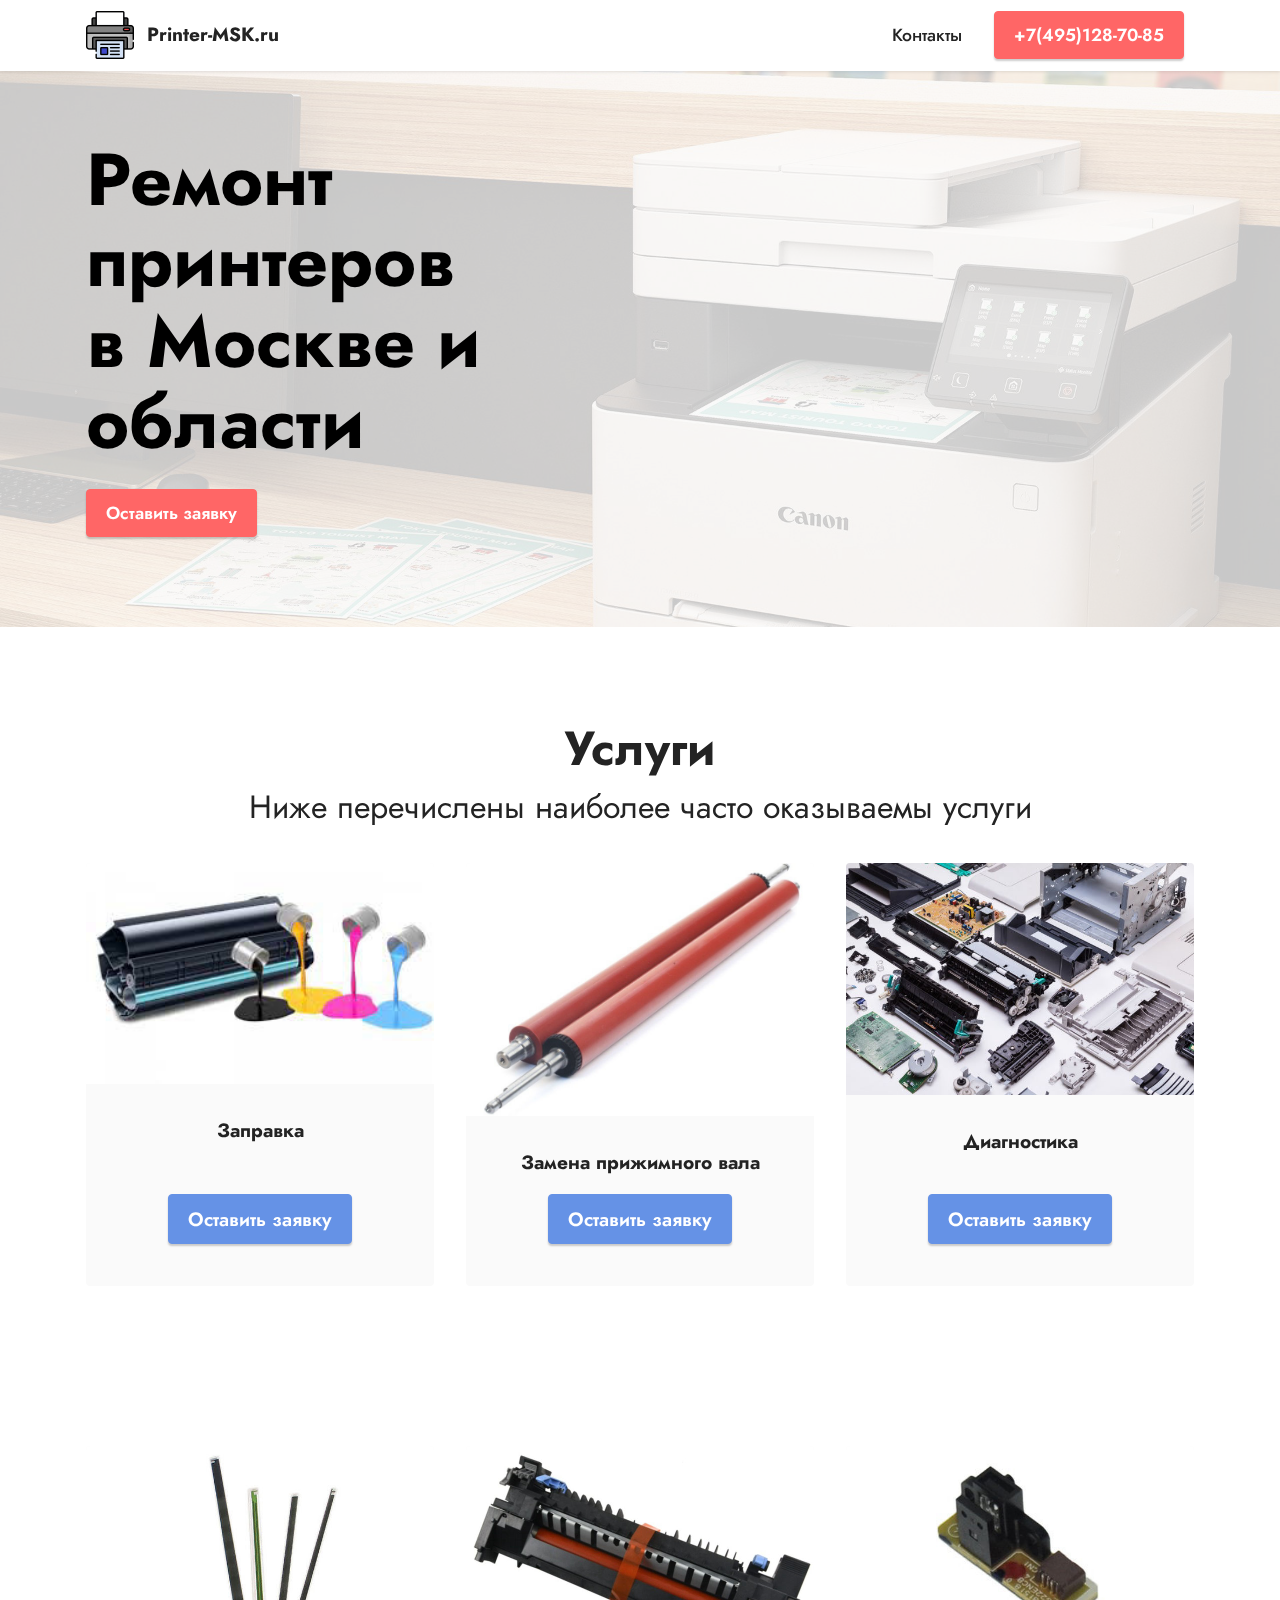
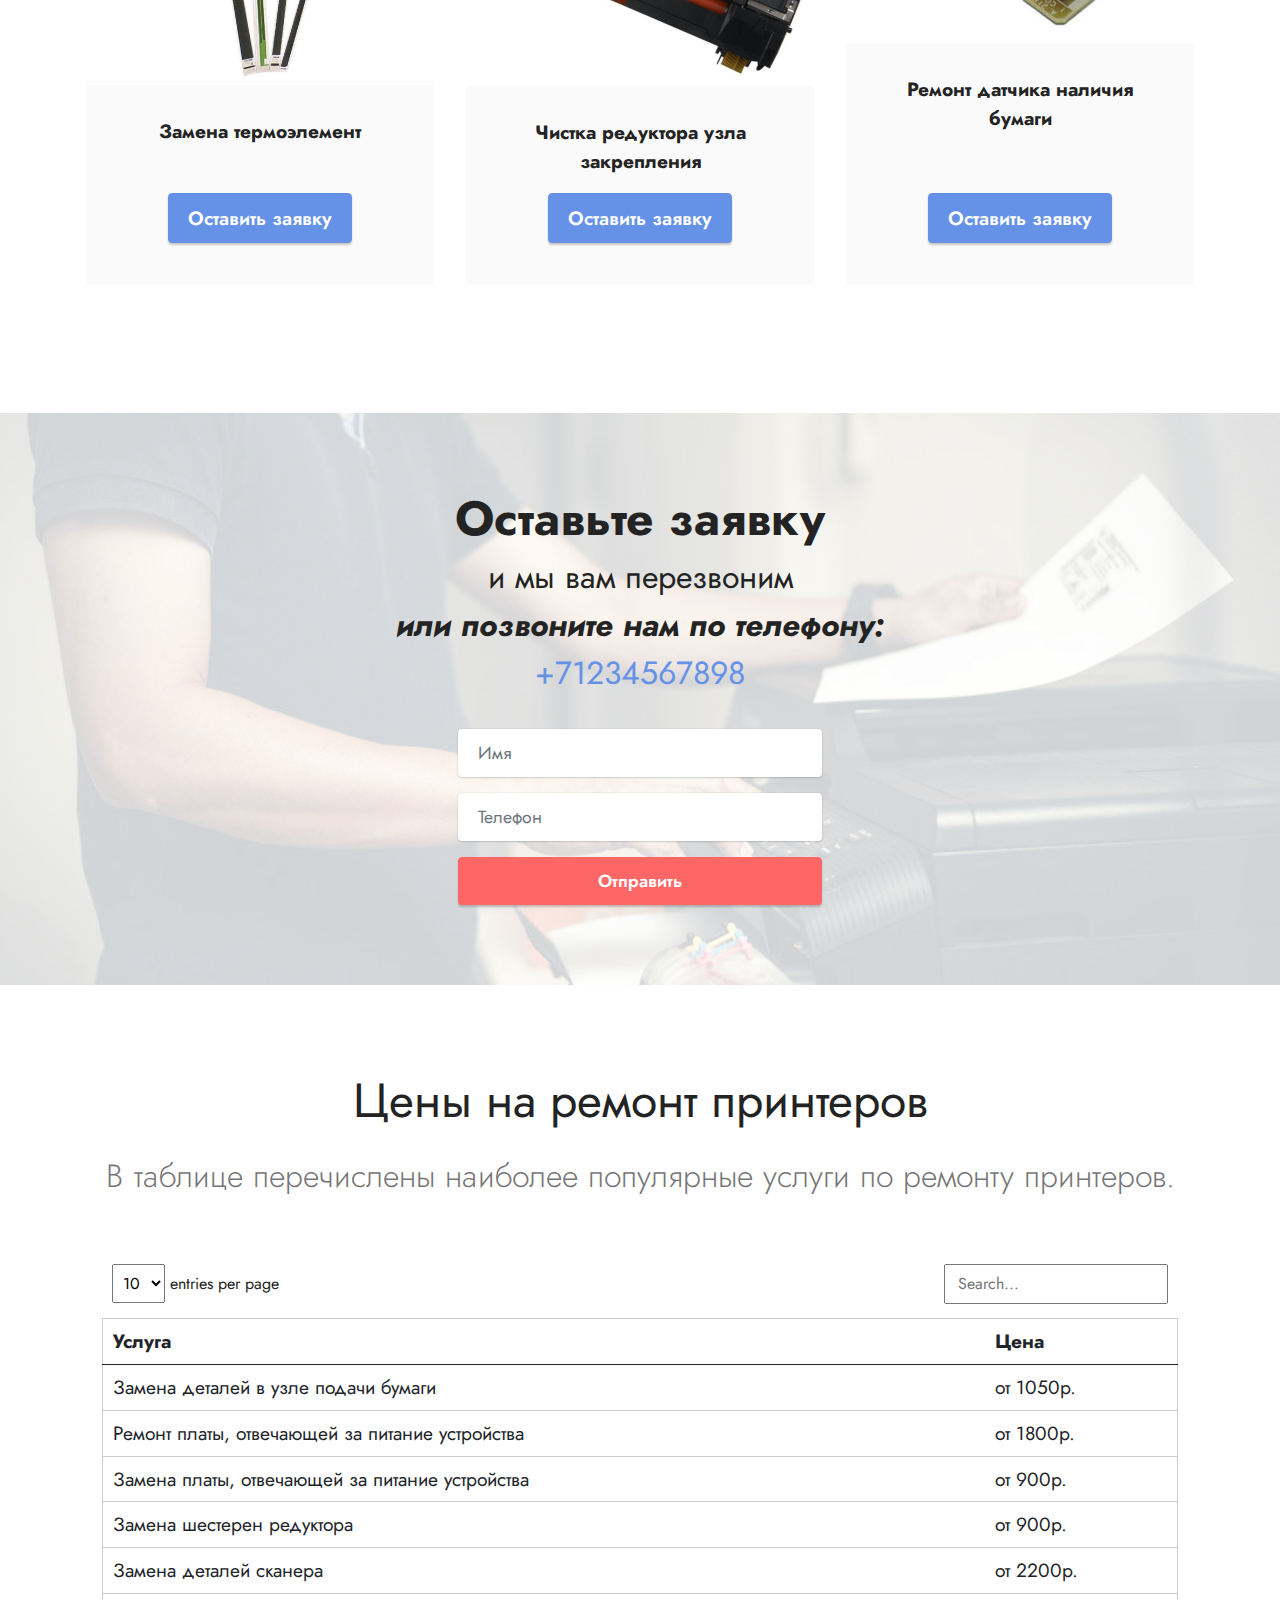
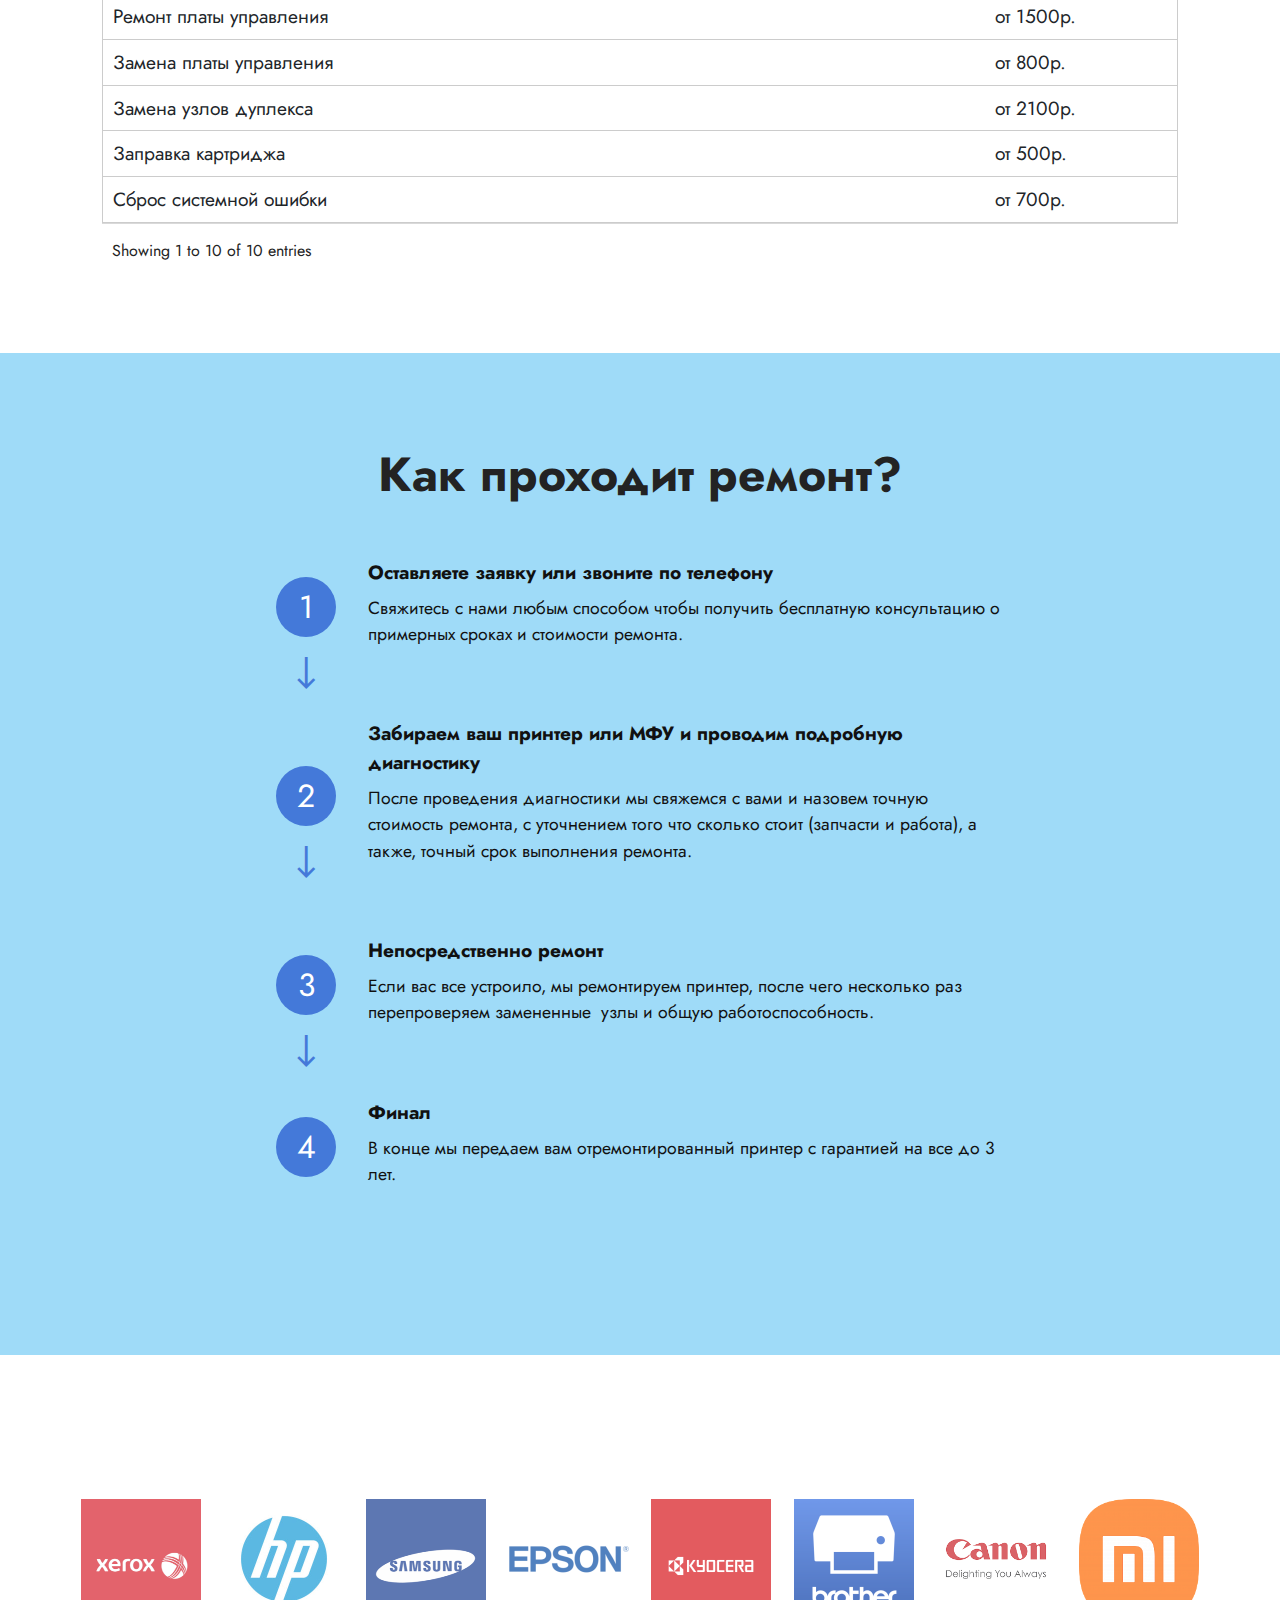
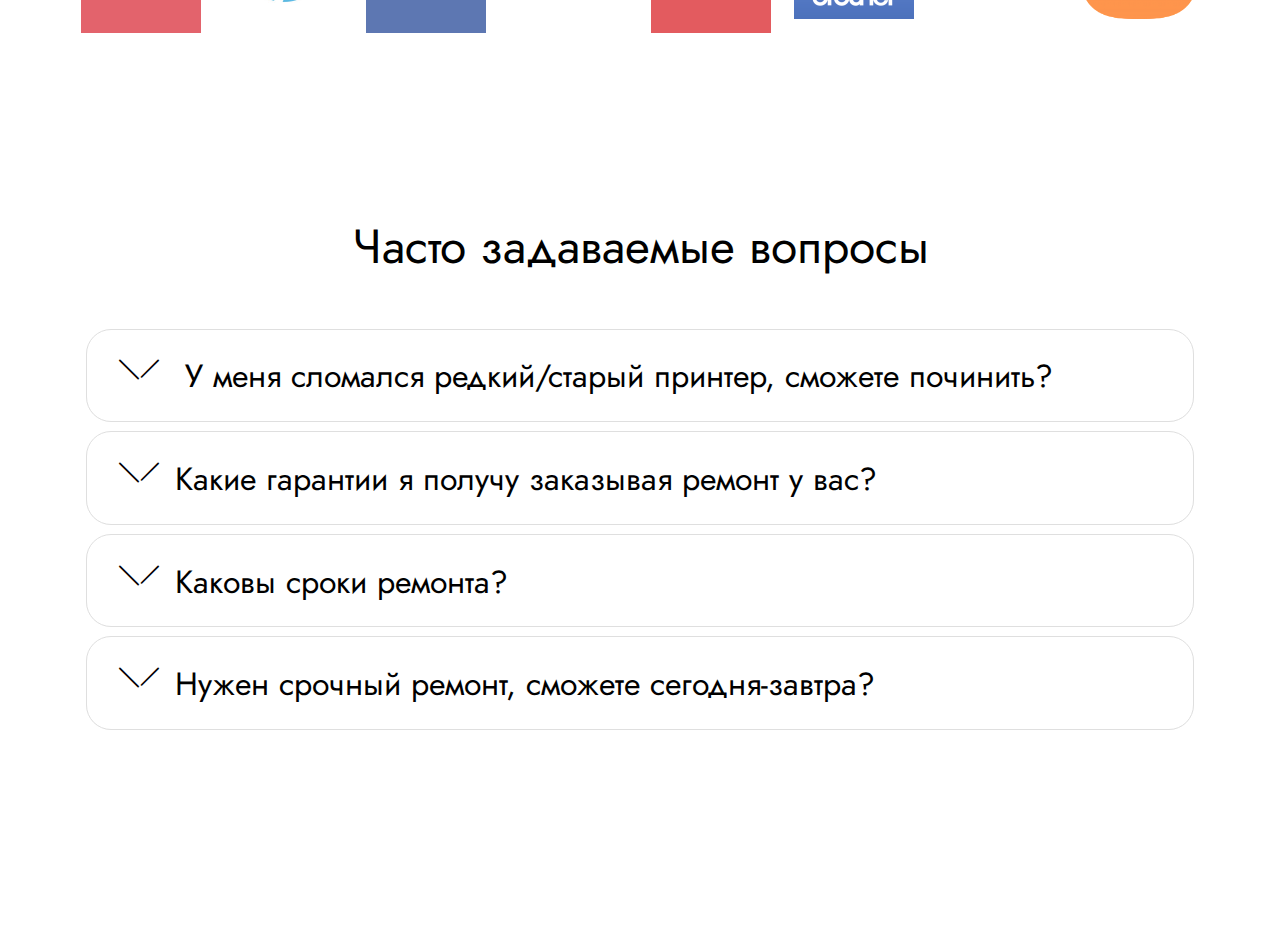
==== index.html @ 03c1679a "Add files via upload" ====
<!DOCTYPE html>
<html  lang="ru">
<head>
  
  <meta charset="UTF-8">
  <meta http-equiv="X-UA-Compatible" content="IE=edge">
  
  <meta name="twitter:card" content="summary_large_image"/>
  <meta name="twitter:image:src" content="">
  <meta property="og:image" content="">
  <meta name="twitter:title" content="Ремонт принтеров в Москве и области Printer-MSK">
  <meta name="viewport" content="width=device-width, initial-scale=1, minimum-scale=1">
  <link rel="shortcut icon" href="assets/images/3233468-128x128.png" type="image/x-icon">
  <meta name="description" content="Ремонт и обслуживание принтеров в Москве и московской области.">
  
  
  <title>Ремонт принтеров в Москве и области Printer-MSK</title>
  <link rel="stylesheet" href="assets/web/assets/mobirise-icons2/mobirise2.css">
  <link rel="stylesheet" href="assets/web/assets/mobirise-icons/mobirise-icons.css">
  <link rel="stylesheet" href="assets/bootstrap/css/bootstrap.min.css">
  <link rel="stylesheet" href="assets/bootstrap/css/bootstrap-grid.min.css">
  <link rel="stylesheet" href="assets/bootstrap/css/bootstrap-reboot.min.css">
  <link rel="stylesheet" href="assets/parallax/jarallax.css">
  <link rel="stylesheet" href="assets/datatables/vanilla-dataTables.min.css">
  <link rel="stylesheet" href="assets/dropdown/css/style.css">
  <link rel="stylesheet" href="assets/socicon/css/styles.css">
  <link rel="stylesheet" href="assets/theme/css/style.css">
  <link rel="preload" href="https://fonts.googleapis.com/css?family=Jost:100,200,300,400,500,600,700,800,900,100i,200i,300i,400i,500i,600i,700i,800i,900i&display=swap" as="style" onload="this.onload=null;this.rel='stylesheet'">
  <noscript><link rel="stylesheet" href="https://fonts.googleapis.com/css?family=Jost:100,200,300,400,500,600,700,800,900,100i,200i,300i,400i,500i,600i,700i,800i,900i&display=swap"></noscript>
  <link rel="preload" as="style" href="assets/mobirise/css/mbr-additional.css"><link rel="stylesheet" href="assets/mobirise/css/mbr-additional.css" type="text/css">
  
  
  
  
</head>
<body>

<!-- Analytics -->
<!-- Yandex.Metrika counter -->
<script type="text/javascript" >
   (function(m,e,t,r,i,k,a){m[i]=m[i]||function(){(m[i].a=m[i].a||[]).push(arguments)};
   m[i].l=1*new Date();
   for (var j = 0; j < document.scripts.length; j++) {if (document.scripts[j].src === r) { return; }}
   k=e.createElement(t),a=e.getElementsByTagName(t)[0],k.async=1,k.src=r,a.parentNode.insertBefore(k,a)})
   (window, document, "script", "https://mc.yandex.ru/metrika/tag.js", "ym");

   ym(92046784, "init", {
        clickmap:true,
        trackLinks:true,
        accurateTrackBounce:true,
        webvisor:true
   });
</script>
<noscript><div><img src="https://mc.yandex.ru/watch/92046784" style="position:absolute; left:-9999px;" alt="" /></div></noscript>
<!-- /Yandex.Metrika counter -->
<!-- /Analytics -->


  
  <section data-bs-version="5.1" class="menu menu2 cid-tsQi8rM2Gf" once="menu" id="menu2-k">
    
    <nav class="navbar navbar-dropdown navbar-fixed-top navbar-expand-lg">
        <div class="container">
            <div class="navbar-brand">
                <span class="navbar-logo">
                    <a href="/">
                        <img src="assets/images/3233468-1-96x96.png" alt="" style="height: 3rem;">
                    </a>
                </span>
                <span class="navbar-caption-wrap"><a class="navbar-caption text-black text-primary display-7" href="/">Printer-MSK.ru</a></span>
            </div>
            <button class="navbar-toggler" type="button" data-toggle="collapse" data-bs-toggle="collapse" data-target="#navbarSupportedContent" data-bs-target="#navbarSupportedContent" aria-controls="navbarNavAltMarkup" aria-expanded="false" aria-label="Toggle navigation">
                <div class="hamburger">
                    <span></span>
                    <span></span>
                    <span></span>
                    <span></span>
                </div>
            </button>
            <div class="collapse navbar-collapse" id="navbarSupportedContent">
                <ul class="navbar-nav nav-dropdown" data-app-modern-menu="true"><li class="nav-item"><a class="nav-link link text-black text-primary display-4" href="page1.html">Контакты</a></li></ul>
                
                <div class="navbar-buttons mbr-section-btn"><a class="btn btn-secondary display-4" href="tel:+74951287085">
                        +7(495)128-70-85</a></div>
            </div>
        </div>
    </nav>
</section>

<section data-bs-version="5.1" class="header1 cid-trmunlMzWg mbr-parallax-background" id="header1-8">

    

    <div class="mbr-overlay" style="opacity: 0.8; background-color: rgb(250, 250, 250);"></div>

    <div class="container">
        <div class="row">
            <div class="col-12 col-lg-5">
                <h1 class="mbr-section-title mbr-fonts-style mb-3 display-1"><strong>Ремонт принтеров</strong><br><strong> в Москве и области<br></strong></h1>
                
                
                <div class="mbr-section-btn mt-3"><a class="btn btn-secondary display-4" href="index.html#form6-a">Оставить заявку</a></div>
            </div>
        </div>
    </div>
</section>

<section data-bs-version="5.1" class="features3 cid-trl5BHpgZ4" id="features3-3">
    
    
    <div class="container">
        <div class="mbr-section-head">
            <h4 class="mbr-section-title mbr-fonts-style align-center mb-0 display-2"><strong>Услуги</strong></h4>
            <h5 class="mbr-section-subtitle mbr-fonts-style align-center mb-0 mt-2 display-5">Ниже перечислены наиболее часто оказываемы услуги</h5>
        </div>
        <div class="row mt-4">
            <div class="item features-image сol-12 col-md-6 col-lg-4 active">
                <div class="item-wrapper">
                    <div class="item-img">
                        <img src="assets/images/images-282x179.jpg" alt="Mobirise Website Builder">
                    </div>
                    <div class="item-content">
                        <h5 class="item-title mbr-fonts-style display-7"><strong>Заправка</strong></h5>
                        
                        
                    </div>
                    <div class="mbr-section-btn item-footer mt-2"><a href="index.html#form6-a" class="btn btn-primary item-btn display-7">Оставить заявку</a></div>
                </div>
            </div>
            
            <div class="item features-image сol-12 col-md-6 col-lg-4">
                <div class="item-wrapper">
                    <div class="item-img">
                        <img src="assets/images/rezinovyj-prizhimnoj-val-dlya-hp-lj-1010-1015-1018-3015-canon-lbp2900-lbp3000-lt-795x577.jpg" alt="Mobirise Website Builder" data-slide-to="1" data-bs-slide-to="1">
                    </div>
                    <div class="item-content">
                        <h5 class="item-title mbr-fonts-style display-7"><strong>Замена прижимного вала</strong></h5>
                        
                        
                    </div>
                    <div class="mbr-section-btn item-footer mt-2"><a href="index.html#form6-a" class="btn btn-primary item-btn display-7">Оставить заявку</a></div>
                </div>
            </div><div class="item features-image сol-12 col-md-6 col-lg-4">
                <div class="item-wrapper">
                    <div class="item-img">
                        <img src="assets/images/c2caca2bd54df8dd961dcb16e66da8a2-600x399.jpg" alt="Mobirise Website Builder" data-slide-to="2" data-bs-slide-to="2">
                    </div>
                    <div class="item-content">
                        <h5 class="item-title mbr-fonts-style display-7"><strong>Диагностика</strong></h5>
                        
                        
                    </div>
                    <div class="mbr-section-btn item-footer mt-2"><a href="index.html#form6-a" class="btn btn-primary item-btn display-7">Оставить заявку</a></div>
                </div>
            </div>
        </div>
    </div>
</section>

<section data-bs-version="5.1" class="features3 cid-trrijAuHWf" id="features3-e">
    
    
    <div class="container">
        
        <div class="row mt-4">
            <div class="item features-image сol-12 col-md-6 col-lg-4 active">
                <div class="item-wrapper">
                    <div class="item-img">
                        <img src="assets/images/889eefb4-f24d-11e5-80d4-0862664b96eb-456e6889-41f8-11e7-80fb-0862664b96eb-646x444.jpg" alt="Mobirise Website Builder">
                    </div>
                    <div class="item-content">
                        <h5 class="item-title mbr-fonts-style display-7"><strong>Замена термоэлемент</strong></h5>
                        
                        
                    </div>
                    <div class="mbr-section-btn item-footer mt-2"><a href="index.html#form6-a" class="btn btn-primary item-btn display-7">Оставить заявку</a></div>
                </div>
            </div>
            
            <div class="item features-image сol-12 col-md-6 col-lg-4">
                <div class="item-wrapper">
                    <div class="item-img">
                        <img src="assets/images/fuser-696x480.jpg" alt="Mobirise Website Builder" data-slide-to="1" data-bs-slide-to="1">
                    </div>
                    <div class="item-content">
                        <h5 class="item-title mbr-fonts-style display-7"><strong>Чистка редуктора узла закрепления</strong></h5>
                        
                        
                    </div>
                    <div class="mbr-section-btn item-footer mt-2"><a href="index.html#form6-a" class="btn btn-primary item-btn display-7">Оставить заявку</a></div>
                </div>
            </div><div class="item features-image сol-12 col-md-6 col-lg-4">
                <div class="item-wrapper">
                    <div class="item-img">
                        <img src="assets/images/1100-495x281.jpg" alt="Mobirise Website Builder" data-slide-to="2" data-bs-slide-to="2">
                    </div>
                    <div class="item-content">
                        <h5 class="item-title mbr-fonts-style display-7"><strong>Ремонт датчика наличия бумаги</strong></h5>
                        
                        
                    </div>
                    <div class="mbr-section-btn item-footer mt-2"><a href="index.html#form6-a" class="btn btn-primary item-btn display-7">Оставить заявку</a></div>
                </div>
            </div>
        </div>
    </div>
</section>

<section data-bs-version="5.1" class="form6 cid-trpMIojyqo" id="form6-a">
    
    <div class="mbr-overlay"></div>
    <div class="container">
        <div class="mbr-section-head">
            <h3 class="mbr-section-title mbr-fonts-style align-center mb-0 display-2">
                <strong>Оставьте заявку</strong></h3>
            <h4 class="mbr-section-subtitle mbr-fonts-style align-center mb-0 mt-2 display-5">и мы вам перезвоним<br><strong><em>или позвоните нам по телефону:</em><br><em><a href="tel:+71234567898" class="text-primary">+71234567898</a></em></strong></h4>
        </div>
        <div class="row justify-content-center mt-4">
            <div class="col-lg-8 mx-auto mbr-form" data-form-type="formoid">
                <form action="https://mobirise.eu/" method="POST" class="mbr-form form-with-styler mx-auto" data-form-title="Form Name"><input type="hidden" name="email" data-form-email="true" value="irxljmHuBQiAyRvup0sPwrX2hZBfNyFNuafwD1NikjyeQ8xYo+6fehX5uI7Sf31+eYsBTZW6TwzMOL1goO12xBTJfI/l288P/RikfA3y+YEm7w/pb6tIzFnwWa6Cx3ca">
                    <div class="row">
                        <div hidden="hidden" data-form-alert="" class="alert alert-success col-12">Thanks for filling out the form!</div>
                        <div hidden="hidden" data-form-alert-danger="" class="alert alert-danger col-12">
                            Oops...! some problem!
                        </div>
                    </div>
                    <div class="dragArea row">
                        <div class="col-lg-12 col-md-12 col-sm-12 form-group mb-3" data-for="name">
                            <input type="text" name="name" placeholder="Имя" data-form-field="name" class="form-control" value="" id="name-form6-a">
                        </div>
                        
                        <div data-for="phone" class="col-lg-12 col-md-12 col-sm-12 form-group mb-3">
                            <input type="tel" name="phone" placeholder="Телефон" data-form-field="phone" class="form-control" value="" id="phone-form6-a">
                        </div>
                        <div class="col-auto mbr-section-btn align-center"><button type="submit" class="btn btn-secondary display-4">Отправить</button></div>
                    </div>
                </form>
            </div>
        </div>
    </div>
</section>

<section data-bs-version="5.1" class="section-table cid-OzJYse1cD3" id="design-block-OzJYse1cD3">
  
  
  <div class="container container-table">
    <h2 class="mbr-section-title mbr-fonts-style align-center pb-3 display-2">          Цены на ремонт принтеров</h2>
    <h3 class="mbr-section-subtitle mbr-fonts-style align-center pb-5 mbr-light display-5">            В таблице перечислены наиболее популярные услуги по ремонту принтеров.<br></h3>
    <div class="table-wrapper">
      <div class="container">
        
      </div>
      <div class="container scroll">
        <table class="table" cellspacing="0">
          <thead>
            <tr class="table-heads ">
              
              
              
            <th class="head-item mbr-fonts-style display-7" data-sortable="false"><strong> Услуга</strong></th><th class="head-item mbr-fonts-style display-7" data-sortable="false"><strong> Цена</strong></th></tr>
          </thead>
          <tbody>
            
            
            
            
            
            
          <tr>
              
              
              
            <td class="body-item mbr-fonts-style display-7">Замена деталей в узле подачи бумаги</td><td class="body-item mbr-fonts-style display-7">от 1050р.</td></tr><tr>
              
              
              
            <td class="body-item mbr-fonts-style display-7">Ремонт платы, отвечающей за питание устройства</td><td class="body-item mbr-fonts-style display-7">от 1800р.</td></tr><tr>
              
              
              
            <td class="body-item mbr-fonts-style display-7">Замена платы, отвечающей за питание устройства</td><td class="body-item mbr-fonts-style display-7">от 900р.</td></tr><tr>
              
              
              
            <td class="body-item mbr-fonts-style display-7">Замена шестерен редуктора</td><td class="body-item mbr-fonts-style display-7">от 900р.&nbsp;</td></tr><tr>
              
              
              
            <td class="body-item mbr-fonts-style display-7">Замена деталей сканера</td><td class="body-item mbr-fonts-style display-7">от 2200р.</td></tr><tr>
              
              
              
            <td class="body-item mbr-fonts-style display-7">Ремонт платы управления</td><td class="body-item mbr-fonts-style display-7">от 1500р.</td></tr><tr>
              
              
              
            <td class="body-item mbr-fonts-style display-7">Замена платы управления</td><td class="body-item mbr-fonts-style display-7">от 800р.</td></tr><tr>
              
              
              
            <td class="body-item mbr-fonts-style display-7">Замена узлов дуплекса</td><td class="body-item mbr-fonts-style display-7">от 2100р.</td></tr><tr>
              
              
              
            <td class="body-item mbr-fonts-style display-7">Заправка картриджа</td><td class="body-item mbr-fonts-style display-7">от 500р.</td></tr><tr>
              
              
              
            <td class="body-item mbr-fonts-style display-7">Сброс системной ошибки</td><td class="body-item mbr-fonts-style display-7">от 700р.</td></tr></tbody>
        </table>
      </div>
    </div>
  </div>
</section>

<section data-bs-version="5.1" class="features19 cid-tsQlMtEUr4" id="features20-l">

    
    
    <div class="container">
        <div class="row justify-content-center">
            <div class="col-md-12 col-lg-9">
                <div class="card-wrapper pb-4">
                    <div class="card-box align-center">
                        <h4 class="card-title mbr-fonts-style mb-4 display-2">
                            <strong>Как проходит ремонт?</strong></h4>
                        
                        
                    </div>
                </div>
            </div>
            <div class="col-12 col-md-8">
                <div class="item mbr-flex">
                    <div class="icon-box">
                        <span class="step-number mbr-fonts-style display-5">1</span>
                    </div>
                    <div class="text-box">
                        <h4 class="icon-title card-title mbr-black mbr-fonts-style display-7">
                            <strong>Оставляете заявку или звоните по телефону</strong></h4>
                        <h5 class="icon-text mbr-black mbr-fonts-style display-4">Свяжитесь с нами любым способом чтобы получить бесплатную консультацию о примерных сроках и стоимости ремонта.&nbsp;</h5>
                    </div>
                </div>
                <div class="item mbr-flex">
                    <div class="icon-box">
                        <span class="step-number mbr-fonts-style display-5">2</span>
                    </div>
                    <div class="text-box">
                        <h4 class="icon-title card-title mbr-black mbr-fonts-style display-7"><strong>Забираем ваш принтер или МФУ и проводим подробную диагностику</strong></h4>
                        <h5 class="icon-text mbr-black mbr-fonts-style display-4">После проведения диагностики мы свяжемся с вами и назовем точную стоимость ремонта, с уточнением того что сколько стоит (запчасти и работа), а также, точный срок выполнения ремонта.</h5>
                    </div>
                </div>
                <div class="item mbr-flex">
                    <div class="icon-box">
                        <span class="step-number mbr-fonts-style display-5">3</span>
                    </div>
                    <div class="text-box">
                        <h4 class="icon-title card-title mbr-black mbr-fonts-style display-7"><strong>Непосредственно ремонт</strong></h4>
                        <h5 class="icon-text mbr-black mbr-fonts-style display-4">Если вас все устроило, мы ремонтируем принтер, после чего несколько раз перепроверяем замененные&nbsp; узлы и общую работоспособность.</h5>
                    </div>
                </div>
                <div class="item mbr-flex last">
                    <div class="icon-box">
                        <span class="step-number mbr-fonts-style display-5">4</span>
                    </div>
                    <div class="text-box">
                        <h4 class="icon-title card-title mbr-black mbr-fonts-style display-7">
                            <strong>Финал</strong></h4>
                        <h5 class="icon-text mbr-black mbr-fonts-style display-4">В конце мы передаем вам отремонтированный принтер с гарантией на все до 3 лет.</h5>
                    </div>
                </div>
                
                
                
                
                
                
            </div>
        </div>
    </div>
</section>

<section data-bs-version="5.1" class="clients1 cid-trlGTIvO2y" id="clients1-7">
    
    <div class="images-container container">
        <div class="mbr-section-head">
            
            
            
        </div>
        <div class="row justify-content-center mt-4">
            <div class="col-md-3 card">
                <img src="assets/images/447113-240x267.png" alt="Mobirise Website Builder">
            </div>
            <div class="col-md-3 card">
                <img src="assets/images/sm1620818866-240x240.jpg" alt="Mobirise Website Builder">
            </div>
            <div class="col-md-3 card">
                <img src="assets/images/164712-240x267.png" alt="Mobirise Website Builder">
            </div>
            <div class="col-md-3 card">
                <img src="assets/images/2252118062-240x240.png" alt="Mobirise Website Builder">
            </div>
            <div class="col-md-3 card">
                <img src="assets/images/447217-240x267.png" alt="Mobirise Website Builder">
            </div>
            <div class="col-md-3 card">
                <img src="assets/images/unnamed-240x240.png" alt="Mobirise Website Builder">
            </div>
            <div class="col-md-3 card">
                <img src="assets/images/images-225x225.png" alt="Mobirise Website Builder">
            </div>
            <div class="col-md-3 card">
                <img src="assets/images/xiaomi-logo-2021-.svg-200x200.png" alt="Mobirise Website Builder">
            </div>
        </div>
    </div>
</section>

<section data-bs-version="5.1" class="accordion1 cid-3BY1MONNZO" id="design-block-3BY1MONNZO">

    

    
    <div class="container">
        <div class="media-container-row">
            <div class="col-md-12">
                <div class="section-head text-center space30">
                    <h2 class="mbr-section-title pb-5 mbr-fonts-style display-2">
                        Часто задаваемые вопросы</h2>
                </div>
                <div class="clearfix"></div>
                <div id="bootstrap-accordion_13" class="panel-group accordionStyles accordion" role="tablist" aria-multiselectable="true">
                    <div class="card">
                        <div class="card-header" role="tab" id="headingOne">
                            <a role="button" class="panel-title collapsed text-black" data-toggle="collapse" data-bs-toggle="collapse" data-core="" href="#collapse1_13" aria-expanded="false" aria-controls="collapse1">
                                <h4 class="mbr-fonts-style display-5">
                                    <span class="sign mbr-iconfont mbri-arrow-down inactive"></span>&nbsp;У меня сломался редкий/старый принтер, сможете починить?</h4>
                            </a>
                        </div>
                        <div id="collapse1_13" class="panel-collapse noScroll collapse " role="tabpanel" aria-labelledby="headingOne" data-parent="#accordion" data-bs-parent="#bootstrap-accordion_13">
                            <div class="panel-body p-4">
                                <p class="mbr-fonts-style panel-text display-7">
                                   Скорее всего да, но точно сможем сказать когда поговорим с вами и выясним модель принтера и что с ним случилось.</p>
                            </div>
                        </div>
                    </div>
                    <div class="card">
                        <div class="card-header" role="tab" id="headingTwo">
                            <a role="button" class="collapsed panel-title text-black" data-toggle="collapse" data-bs-toggle="collapse" data-core="" href="#collapse2_13" aria-expanded="false" aria-controls="collapse2">
                                <h4 class="mbr-fonts-style display-5">
                                    <span class="sign mbr-iconfont mbri-arrow-down inactive"></span>Какие гарантии я получу заказывая ремонт у вас?</h4>
                            </a>
                            
                        </div>
                        <div id="collapse2_13" class="panel-collapse noScroll collapse" role="tabpanel" aria-labelledby="headingTwo" data-parent="#accordion" data-bs-parent="#bootstrap-accordion_13">
                            <div class="panel-body p-4">
                                <p class="mbr-fonts-style panel-text display-7">
                                   На все услуги и запчасти предоставляется гарантия и в случае повторной поломки мы устраним ее бесплатно.</p>
                            </div>
                        </div>
                    </div>
                    <div class="card">
                        <div class="card-header" role="tab" id="headingThree">
                            <a role="button" class="collapsed text-black panel-title" data-toggle="collapse" data-bs-toggle="collapse" data-core="" href="#collapse3_13" aria-expanded="false" aria-controls="collapse3">
                                <h4 class="mbr-fonts-style display-5">
                                    <span class="sign mbr-iconfont mbri-arrow-down inactive"></span>Каковы сроки ремонта?</h4>
                            </a>
                        </div>
                        <div id="collapse3_13" class="panel-collapse noScroll collapse" role="tabpanel" aria-labelledby="headingThree" data-parent="#accordion" data-bs-parent="#bootstrap-accordion_13">
                            <div class="panel-body p-4">
                                <p class="mbr-fonts-style panel-text display-7">Это зависит от нескольких факторов, а именно:<br>- Наличие необходимых запчастей на складе<br>- Сложность работ<br>- Количество заказов<br><br>Точные сроки в вашем конкретном случае, вы можете узнать по телефону или оставив заявку.</p>
                            </div>
                        </div>
                    </div>
                    <div class="card">
                        <div class="card-header" role="tab" id="headingFour">
                            <a role="button" class="collapsed panel-title text-black" data-toggle="collapse" data-bs-toggle="collapse" data-core="" href="#collapse4_13" aria-expanded="false" aria-controls="collapse4">
                                <h4 class="mbr-fonts-style display-5">
                                    <span class="sign mbr-iconfont mbri-arrow-down inactive"></span>Нужен срочный ремонт, сможете сегодня-завтра?</h4>
                            </a> 
                        </div>
                        <div id="collapse4_13" class="panel-collapse noScroll collapse" role="tabpanel" aria-labelledby="headingFour" data-parent="#accordion" data-bs-parent="#bootstrap-accordion_13">
                            <div class="panel-body p-4">
                                <p class="mbr-fonts-style panel-text display-7">
                                   Звоните, 99% вероятности того, что что-нибудь придумаем.</p>
                            </div>
                        </div>
                    </div>
                    
                    
                </div>
            </div>
        </div>
    </div>
</section>

<section data-bs-version="5.1" class="footer3 cid-trq1svcQj8 mbr-reveal" once="footers" id="footer3-c">

    

    

    <div class="container">
        <div class="media-container-row align-center mbr-white">
            
            
            <div class="row row-copirayt">
                <p class="mbr-text mb-0 mbr-fonts-style mbr-white align-center display-7">
                    © Copyright 2023 <a href="http://printer-msk.ru" class="text-primary">Printer-MSK</a>. Все права защищены.
                </p>
            </div>
        </div>
    </div>
</section><section><a href="https://mobiri.se"></a><a href="https://mobiri.se"></a></section><script src="assets/bootstrap/js/bootstrap.bundle.min.js"></script>  <script src="assets/parallax/jarallax.js"></script>  <script src="assets/smoothscroll/smooth-scroll.js"></script>  <script src="assets/ytplayer/index.js"></script>  <script src="assets/datatables/vanilla-dataTables.min.js"></script>  <script src="assets/mbr-switch-arrow/mbr-switch-arrow.js"></script>  <script src="assets/dropdown/js/navbar-dropdown.js"></script>  <script src="assets/theme/js/script.js"></script>  <script src="assets/formoid/formoid.min.js"></script>  
  
  
</body>
</html>
---- assets/web/assets/mobirise-icons2/mobirise2.css ----
@font-face {
  font-family: 'Moririse2';
  font-display: swap;
  src:  url('mobirise2.eot?f2bix4');
  src:  url('mobirise2.eot?f2bix4#iefix') format('embedded-opentype'),
    url('mobirise2.ttf?f2bix4') format('truetype'),
    url('mobirise2.woff?f2bix4') format('woff'),
    url('mobirise2.svg?f2bix4#mobirise2') format('svg');
  font-weight: normal;
  font-style: normal;
}

[class^="mobi-"], [class*=" mobi-"] {
  /* use !important to prevent issues with browser extensions that change fonts */
  font-family: 'Moririse2' !important;
  speak: none;
  font-style: normal;
  font-weight: normal;
  font-variant: normal;
  text-transform: none;
  line-height: 1;

  /* Better Font Rendering =========== */
  -webkit-font-smoothing: antialiased;
  -moz-osx-font-smoothing: grayscale;
}

.mobi-mbri-add-submenu:before {
  content: "\e900";
}
.mobi-mbri-alert:before {
  content: "\e901";
}
.mobi-mbri-align-center:before {
  content: "\e902";
}
.mobi-mbri-align-justify:before {
  content: "\e903";
}
.mobi-mbri-align-left:before {
  content: "\e904";
}
.mobi-mbri-align-right:before {
  content: "\e905";
}
.mobi-mbri-android:before {
  content: "\e906";
}
.mobi-mbri-apple:before {
  content: "\e907";
}
.mobi-mbri-arrow-down:before {
  content: "\e908";
}
.mobi-mbri-arrow-next:before {
  content: "\e909";
}
.mobi-mbri-arrow-prev:before {
  content: "\e90a";
}
.mobi-mbri-arrow-up:before {
  content: "\e90b";
}
.mobi-mbri-bold:before {
  content: "\e90c";
}
.mobi-mbri-bookmark:before {
  content: "\e90d";
}
.mobi-mbri-bootstrap:before {
  content: "\e90e";
}
.mobi-mbri-briefcase:before {
  content: "\e90f";
}
.mobi-mbri-browse:before {
  content: "\e910";
}
.mobi-mbri-bulleted-list:before {
  content: "\e911";
}
.mobi-mbri-calendar:before {
  content: "\e912";
}
.mobi-mbri-camera:before {
  content: "\e913";
}
.mobi-mbri-cart-add:before {
  content: "\e914";
}
.mobi-mbri-cart-full:before {
  content: "\e915";
}
.mobi-mbri-cash:before {
  content: "\e916";
}
.mobi-mbri-change-style:before {
  content: "\e917";
}
.mobi-mbri-chat:before {
  content: "\e918";
}
.mobi-mbri-clock:before {
  content: "\e919";
}
.mobi-mbri-close:before {
  content: "\e91a";
}
.mobi-mbri-cloud:before {
  content: "\e91b";
}
.mobi-mbri-code:before {
  content: "\e91c";
}
.mobi-mbri-contact-form:before {
  content: "\e91d";
}
.mobi-mbri-credit-card:before {
  content: "\e91e";
}
.mobi-mbri-cursor-click:before {
  content: "\e91f";
}
.mobi-mbri-cust-feedback:before {
  content: "\e920";
}
.mobi-mbri-database:before {
  content: "\e921";
}
.mobi-mbri-delivery:before {
  content: "\e922";
}
.mobi-mbri-desktop:before {
  content: "\e923";
}
.mobi-mbri-devices:before {
  content: "\e924";
}
.mobi-mbri-down:before {
  content: "\e925";
}
.mobi-mbri-download-2:before {
  content: "\e926";
}
.mobi-mbri-download:before {
  content: "\e927";
}
.mobi-mbri-drag-n-drop-2:before {
  content: "\e928";
}
.mobi-mbri-drag-n-drop:before {
  content: "\e929";
}
.mobi-mbri-edit-2:before {
  content: "\e92a";
}
.mobi-mbri-edit:before {
  content: "\e92b";
}
.mobi-mbri-error:before {
  content: "\e92c";
}
.mobi-mbri-extension:before {
  content: "\e92d";
}
.mobi-mbri-features:before {
  content: "\e92e";
}
.mobi-mbri-file:before {
  content: "\e92f";
}
.mobi-mbri-flag:before {
  content: "\e930";
}
.mobi-mbri-folder:before {
  content: "\e931";
}
.mobi-mbri-gift:before {
  content: "\e932";
}
.mobi-mbri-github:before {
  content: "\e933";
}
.mobi-mbri-globe-2:before {
  content: "\e934";
}
.mobi-mbri-globe:before {
  content: "\e935";
}
.mobi-mbri-growing-chart:before {
  content: "\e936";
}
.mobi-mbri-hearth:before {
  content: "\e937";
}
.mobi-mbri-help:before {
  content: "\e938";
}
.mobi-mbri-home:before {
  content: "\e939";
}
.mobi-mbri-hot-cup:before {
  content: "\e93a";
}
.mobi-mbri-idea:before {
  content: "\e93b";
}
.mobi-mbri-image-gallery:before {
  content: "\e93c";
}
.mobi-mbri-image-slider:before {
  content: "\e93d";
}
.mobi-mbri-info:before {
  content: "\e93e";
}
.mobi-mbri-italic:before {
  content: "\e93f";
}
.mobi-mbri-key:before {
  content: "\e940";
}
.mobi-mbri-laptop:before {
  content: "\e941";
}
.mobi-mbri-layers:before {
  content: "\e942";
}
.mobi-mbri-left-right:before {
  content: "\e943";
}
.mobi-mbri-left:before {
  content: "\e944";
}
.mobi-mbri-letter:before {
  content: "\e945";
}
.mobi-mbri-like:before {
  content: "\e946";
}
.mobi-mbri-link:before {
  content: "\e947";
}
.mobi-mbri-lock:before {
  content: "\e948";
}
.mobi-mbri-login:before {
  content: "\e949";
}
.mobi-mbri-logout:before {
  content: "\e94a";
}
.mobi-mbri-magic-stick:before {
  content: "\e94b";
}
.mobi-mbri-map-pin:before {
  content: "\e94c";
}
.mobi-mbri-menu:before {
  content: "\e94d";
}
.mobi-mbri-mobile-2:before {
  content: "\e94e";
}
.mobi-mbri-mobile-horizontal:before {
  content: "\e94f";
}
.mobi-mbri-mobile:before {
  content: "\e950";
}
.mobi-mbri-mobirise:before {
  content: "\e951";
}
.mobi-mbri-more-horizontal:before {
  content: "\e952";
}
.mobi-mbri-more-vertical:before {
  content: "\e953";
}
.mobi-mbri-music:before {
  content: "\e954";
}
.mobi-mbri-new-file:before {
  content: "\e955";
}
.mobi-mbri-numbered-list:before {
  content: "\e956";
}
.mobi-mbri-opened-folder:before {
  content: "\e957";
}
.mobi-mbri-pages:before {
  content: "\e958";
}
.mobi-mbri-paper-plane:before {
  content: "\e959";
}
.mobi-mbri-paperclip:before {
  content: "\e95a";
}
.mobi-mbri-phone:before {
  content: "\e95b";
}
.mobi-mbri-photo:before {
  content: "\e95c";
}
.mobi-mbri-photos:before {
  content: "\e95d";
}
.mobi-mbri-pin:before {
  content: "\e95e";
}
.mobi-mbri-play:before {
  content: "\e95f";
}
.mobi-mbri-plus:before {
  content: "\e960";
}
.mobi-mbri-preview:before {
  content: "\e961";
}
.mobi-mbri-print:before {
  content: "\e962";
}
.mobi-mbri-protect:before {
  content: "\e963";
}
.mobi-mbri-question:before {
  content: "\e964";
}
.mobi-mbri-quote-left:before {
  content: "\e965";
}
.mobi-mbri-quote-right:before {
  content: "\e966";
}
.mobi-mbri-redo:before {
  content: "\e967";
}
.mobi-mbri-refresh:before {
  content: "\e968";
}
.mobi-mbri-responsive-2:before {
  content: "\e969";
}
.mobi-mbri-responsive:before {
  content: "\e96a";
}
.mobi-mbri-right:before {
  content: "\e96b";
}
.mobi-mbri-rocket:before {
  content: "\e96c";
}
.mobi-mbri-sad-face:before {
  content: "\e96d";
}
.mobi-mbri-sale:before {
  content: "\e96e";
}
.mobi-mbri-save:before {
  content: "\e96f";
}
.mobi-mbri-search:before {
  content: "\e970";
}
.mobi-mbri-setting-2:before {
  content: "\e971";
}
.mobi-mbri-setting-3:before {
  content: "\e972";
}
.mobi-mbri-setting:before {
  content: "\e973";
}
.mobi-mbri-share:before {
  content: "\e974";
}
.mobi-mbri-shopping-bag:before {
  content: "\e975";
}
.mobi-mbri-shopping-basket:before {
  content: "\e976";
}
.mobi-mbri-shopping-cart:before {
  content: "\e977";
}
.mobi-mbri-sites:before {
  content: "\e978";
}
.mobi-mbri-smile-face:before {
  content: "\e979";
}
.mobi-mbri-speed:before {
  content: "\e97a";
}
.mobi-mbri-star:before {
  content: "\e97b";
}
.mobi-mbri-success:before {
  content: "\e97c";
}
.mobi-mbri-sun:before {
  content: "\e97d";
}
.mobi-mbri-sun2:before {
  content: "\e97e";
}
.mobi-mbri-tablet-vertical:before {
  content: "\e97f";
}
.mobi-mbri-tablet:before {
  content: "\e980";
}
.mobi-mbri-target:before {
  content: "\e981";
}
.mobi-mbri-timer:before {
  content: "\e982";
}
.mobi-mbri-to-ftp:before {
  content: "\e983";
}
.mobi-mbri-to-local-drive:before {
  content: "\e984";
}
.mobi-mbri-touch-swipe:before {
  content: "\e985";
}
.mobi-mbri-touch:before {
  content: "\e986";
}
.mobi-mbri-trash:before {
  content: "\e987";
}
.mobi-mbri-underline:before {
  content: "\e988";
}
.mobi-mbri-undo:before {
  content: "\e989";
}
.mobi-mbri-unlink:before {
  content: "\e98a";
}
.mobi-mbri-unlock:before {
  content: "\e98b";
}
.mobi-mbri-up-down:before {
  content: "\e98c";
}
.mobi-mbri-up:before {
  content: "\e98d";
}
.mobi-mbri-update:before {
  content: "\e98e";
}
.mobi-mbri-upload-2:before {
  content: "\e98f";
}
.mobi-mbri-upload:before {
  content: "\e990";
}
.mobi-mbri-user-2:before {
  content: "\e991";
}
.mobi-mbri-user:before {
  content: "\e992";
}
.mobi-mbri-users:before {
  content: "\e993";
}
.mobi-mbri-video-play:before {
  content: "\e994";
}
.mobi-mbri-video:before {
  content: "\e995";
}
.mobi-mbri-watch:before {
  content: "\e996";
}
.mobi-mbri-website-theme-2:before {
  content: "\e997";
}
.mobi-mbri-website-theme:before {
  content: "\e998";
}
.mobi-mbri-wifi:before {
  content: "\e999";
}
.mobi-mbri-windows:before {
  content: "\e99a";
}
.mobi-mbri-zoom-in:before {
  content: "\e99b";
}
.mobi-mbri-zoom-out:before {
  content: "\e99c";
}
---- assets/web/assets/mobirise-icons/mobirise-icons.css ----
@font-face {
  font-family: 'MobiriseIcons';
  src:  url('mobirise-icons.eot?spat4u');
  src:  url('mobirise-icons.eot?spat4u#iefix') format('embedded-opentype'),
    url('mobirise-icons.ttf?spat4u') format('truetype'),
    url('mobirise-icons.woff?spat4u') format('woff'),
    url('mobirise-icons.svg?spat4u#MobiriseIcons') format('svg');
  font-weight: normal;
  font-style: normal;
  font-display: swap;
}

[class^="mbri-"], [class*=" mbri-"] {
  /* use !important to prevent issues with browser extensions that change fonts */
  font-family: MobiriseIcons !important;
  speak: none;
  font-style: normal;
  font-weight: normal;
  font-variant: normal;
  text-transform: none;
  line-height: 1;

  /* Better Font Rendering =========== */
  -webkit-font-smoothing: antialiased;
  -moz-osx-font-smoothing: grayscale;
}

.mbri-add-submenu:before {
  content: "\e900";
}
.mbri-alert:before {
  content: "\e901";
}
.mbri-align-center:before {
  content: "\e902";
}
.mbri-align-justify:before {
  content: "\e903";
}
.mbri-align-left:before {
  content: "\e904";
}
.mbri-align-right:before {
  content: "\e905";
}
.mbri-android:before {
  content: "\e906";
}
.mbri-apple:before {
  content: "\e907";
}
.mbri-arrow-down:before {
  content: "\e908";
}
.mbri-arrow-next:before {
  content: "\e909";
}
.mbri-arrow-prev:before {
  content: "\e90a";
}
.mbri-arrow-up:before {
  content: "\e90b";
}
.mbri-bold:before {
  content: "\e90c";
}
.mbri-bookmark:before {
  content: "\e90d";
}
.mbri-bootstrap:before {
  content: "\e90e";
}
.mbri-briefcase:before {
  content: "\e90f";
}
.mbri-browse:before {
  content: "\e910";
}
.mbri-bulleted-list:before {
  content: "\e911";
}
.mbri-calendar:before {
  content: "\e912";
}
.mbri-camera:before {
  content: "\e913";
}
.mbri-cart-add:before {
  content: "\e914";
}
.mbri-cart-full:before {
  content: "\e915";
}
.mbri-cash:before {
  content: "\e916";
}
.mbri-change-style:before {
  content: "\e917";
}
.mbri-chat:before {
  content: "\e918";
}
.mbri-clock:before {
  content: "\e919";
}
.mbri-close:before {
  content: "\e91a";
}
.mbri-cloud:before {
  content: "\e91b";
}
.mbri-code:before {
  content: "\e91c";
}
.mbri-contact-form:before {
  content: "\e91d";
}
.mbri-credit-card:before {
  content: "\e91e";
}
.mbri-cursor-click:before {
  content: "\e91f";
}
.mbri-cust-feedback:before {
  content: "\e920";
}
.mbri-database:before {
  content: "\e921";
}
.mbri-delivery:before {
  content: "\e922";
}
.mbri-desktop:before {
  content: "\e923";
}
.mbri-devices:before {
  content: "\e924";
}
.mbri-down:before {
  content: "\e925";
}
.mbri-download:before {
  content: "\e989";
}
.mbri-drag-n-drop:before {
  content: "\e927";
}
.mbri-drag-n-drop2:before {
  content: "\e928";
}
.mbri-edit:before {
  content: "\e929";
}
.mbri-edit2:before {
  content: "\e92a";
}
.mbri-error:before {
  content: "\e92b";
}
.mbri-extension:before {
  content: "\e92c";
}
.mbri-features:before {
  content: "\e92d";
}
.mbri-file:before {
  content: "\e92e";
}
.mbri-flag:before {
  content: "\e92f";
}
.mbri-folder:before {
  content: "\e930";
}
.mbri-gift:before {
  content: "\e931";
}
.mbri-github:before {
  content: "\e932";
}
.mbri-globe:before {
  content: "\e933";
}
.mbri-globe-2:before {
  content: "\e934";
}
.mbri-growing-chart:before {
  content: "\e935";
}
.mbri-hearth:before {
  content: "\e936";
}
.mbri-help:before {
  content: "\e937";
}
.mbri-home:before {
  content: "\e938";
}
.mbri-hot-cup:before {
  content: "\e939";
}
.mbri-idea:before {
  content: "\e93a";
}
.mbri-image-gallery:before {
  content: "\e93b";
}
.mbri-image-slider:before {
  content: "\e93c";
}
.mbri-info:before {
  content: "\e93d";
}
.mbri-italic:before {
  content: "\e93e";
}
.mbri-key:before {
  content: "\e93f";
}
.mbri-laptop:before {
  content: "\e940";
}
.mbri-layers:before {
  content: "\e941";
}
.mbri-left-right:before {
  content: "\e942";
}
.mbri-left:before {
  content: "\e943";
}
.mbri-letter:before {
  content: "\e944";
}
.mbri-like:before {
  content: "\e945";
}
.mbri-link:before {
  content: "\e946";
}
.mbri-lock:before {
  content: "\e947";
}
.mbri-login:before {
  content: "\e948";
}
.mbri-logout:before {
  content: "\e949";
}
.mbri-magic-stick:before {
  content: "\e94a";
}
.mbri-map-pin:before {
  content: "\e94b";
}
.mbri-menu:before {
  content: "\e94c";
}
.mbri-mobile:before {
  content: "\e94d";
}
.mbri-mobile2:before {
  content: "\e94e";
}
.mbri-mobirise:before {
  content: "\e94f";
}
.mbri-more-horizontal:before {
  content: "\e950";
}
.mbri-more-vertical:before {
  content: "\e951";
}
.mbri-music:before {
  content: "\e952";
}
.mbri-new-file:before {
  content: "\e953";
}
.mbri-numbered-list:before {
  content: "\e954";
}
.mbri-opened-folder:before {
  content: "\e955";
}
.mbri-pages:before {
  content: "\e956";
}
.mbri-paper-plane:before {
  content: "\e957";
}
.mbri-paperclip:before {
  content: "\e958";
}
.mbri-photo:before {
  content: "\e959";
}
.mbri-photos:before {
  content: "\e95a";
}
.mbri-pin:before {
  content: "\e95b";
}
.mbri-play:before {
  content: "\e95c";
}
.mbri-plus:before {
  content: "\e95d";
}
.mbri-preview:before {
  content: "\e95e";
}
.mbri-print:before {
  content: "\e95f";
}
.mbri-protect:before {
  content: "\e960";
}
.mbri-question:before {
  content: "\e961";
}
.mbri-quote-left:before {
  content: "\e962";
}
.mbri-quote-right:before {
  content: "\e963";
}
.mbri-refresh:before {
  content: "\e964";
}
.mbri-responsive:before {
  content: "\e965";
}
.mbri-right:before {
  content: "\e966";
}
.mbri-rocket:before {
  content: "\e967";
}
.mbri-sad-face:before {
  content: "\e968";
}
.mbri-sale:before {
  content: "\e969";
}
.mbri-save:before {
  content: "\e96a";
}
.mbri-search:before {
  content: "\e96b";
}
.mbri-setting:before {
  content: "\e96c";
}
.mbri-setting2:before {
  content: "\e96d";
}
.mbri-setting3:before {
  content: "\e96e";
}
.mbri-share:before {
  content: "\e96f";
}
.mbri-shopping-bag:before {
  content: "\e970";
}
.mbri-shopping-basket:before {
  content: "\e971";
}
.mbri-shopping-cart:before {
  content: "\e972";
}
.mbri-sites:before {
  content: "\e973";
}
.mbri-smile-face:before {
  content: "\e974";
}
.mbri-speed:before {
  content: "\e975";
}
.mbri-star:before {
  content: "\e976";
}
.mbri-success:before {
  content: "\e977";
}
.mbri-sun:before {
  content: "\e978";
}
.mbri-sun2:before {
  content: "\e979";
}
.mbri-tablet:before {
  content: "\e97a";
}
.mbri-tablet-vertical:before {
  content: "\e97b";
}
.mbri-target:before {
  content: "\e97c";
}
.mbri-timer:before {
  content: "\e97d";
}
.mbri-to-ftp:before {
  content: "\e97e";
}
.mbri-to-local-drive:before {
  content: "\e97f";
}
.mbri-touch-swipe:before {
  content: "\e980";
}
.mbri-touch:before {
  content: "\e981";
}
.mbri-trash:before {
  content: "\e982";
}
.mbri-underline:before {
  content: "\e983";
}
.mbri-unlink:before {
  content: "\e984";
}
.mbri-unlock:before {
  content: "\e985";
}
.mbri-up-down:before {
  content: "\e986";
}
.mbri-up:before {
  content: "\e987";
}
.mbri-update:before {
  content: "\e988";
}
.mbri-upload:before {
 content: "\e926"; 
}
.mbri-user:before {
  content: "\e98a";
}
.mbri-user2:before {
  content: "\e98b";
}
.mbri-users:before {
  content: "\e98c";
}
.mbri-video:before {
  content: "\e98d";
}
.mbri-video-play:before {
  content: "\e98e";
}
.mbri-watch:before {
  content: "\e98f";
}
.mbri-website-theme:before {
  content: "\e990";
}
.mbri-wifi:before {
  content: "\e991";
}
.mbri-windows:before {
  content: "\e992";
}
.mbri-zoom-out:before {
  content: "\e993";
}
.mbri-redo:before {
  content: "\e994";
}
.mbri-undo:before {
  content: "\e995";
}
---- assets/parallax/jarallax.css ----
.jarallax {
    position: relative;
    z-index: 0;
}
.jarallax > .jarallax-img {
    position: absolute;
    object-fit: cover;
    /* support for plugin https://github.com/bfred-it/object-fit-images */
    font-family: 'object-fit: cover;';
    top: 0;
    left: 0;
    width: 100%;
    height: 100%;
    z-index: -1;
}
---- assets/dropdown/css/style.css ----
.navbar-dropdown {
  left: 0;
  padding: 0;
  position: absolute;
  right: 0;
  top: 0;
  transition: all 0.45s ease;
  z-index: 1030;
  background: #282828; }
  .navbar-dropdown .navbar-logo {
    margin-right: 0.8rem;
    transition: margin 0.3s ease-in-out;
    vertical-align: middle; }
    .navbar-dropdown .navbar-logo img {
      height: 3.125rem;
      transition: all 0.3s ease-in-out; }
    .navbar-dropdown .navbar-logo.mbr-iconfont {
      font-size: 3.125rem;
      line-height: 3.125rem; }
  .navbar-dropdown .navbar-caption {
    font-weight: 700;
    white-space: normal;
    vertical-align: -4px;
    line-height: 3.125rem !important; }
    .navbar-dropdown .navbar-caption, .navbar-dropdown .navbar-caption:hover {
      color: inherit;
      text-decoration: none; }
  .navbar-dropdown .mbr-iconfont + .navbar-caption {
    vertical-align: -1px; }
  .navbar-dropdown.navbar-fixed-top {
    position: fixed; }
  .navbar-dropdown .navbar-brand span {
    vertical-align: -4px; }
  .navbar-dropdown.bg-color.transparent {
    background: none; }
  .navbar-dropdown.navbar-short .navbar-brand {
    padding: 0.625rem 0; }
    .navbar-dropdown.navbar-short .navbar-brand span {
      vertical-align: -1px; }
  .navbar-dropdown.navbar-short .navbar-caption {
    line-height: 2.375rem !important;
    vertical-align: -2px; }
  .navbar-dropdown.navbar-short .navbar-logo {
    margin-right: 0.5rem; }
    .navbar-dropdown.navbar-short .navbar-logo img {
      height: 2.375rem; }
    .navbar-dropdown.navbar-short .navbar-logo.mbr-iconfont {
      font-size: 2.375rem;
      line-height: 2.375rem; }
  .navbar-dropdown.navbar-short .mbr-table-cell {
    height: 3.625rem; }
  .navbar-dropdown .navbar-close {
    left: 0.6875rem;
    position: fixed;
    top: 0.75rem;
    z-index: 1000; }
  .navbar-dropdown .hamburger-icon {
    content: "";
    display: inline-block;
    vertical-align: middle;
    width: 16px;
    -webkit-box-shadow: 0 -6px 0 1px #282828,0 0 0 1px #282828,0 6px 0 1px #282828;
    -moz-box-shadow: 0 -6px 0 1px #282828,0 0 0 1px #282828,0 6px 0 1px #282828;
    box-shadow: 0 -6px 0 1px #282828,0 0 0 1px #282828,0 6px 0 1px #282828; }

.dropdown-menu .dropdown-toggle[data-toggle="dropdown-submenu"]::after {
  border-bottom: 0.35em solid transparent;
  border-left: 0.35em solid;
  border-right: 0;
  border-top: 0.35em solid transparent;
  margin-left: 0.3rem; }

.dropdown-menu .dropdown-item:focus {
  outline: 0; }

.nav-dropdown {
  font-size: 0.75rem;
  font-weight: 500;
  height: auto !important; }
  .nav-dropdown .nav-btn {
    padding-left: 1rem; }
  .nav-dropdown .link {
    margin: .667em 1.667em;
    font-weight: 500;
    padding: 0;
    transition: color .2s ease-in-out; }
    .nav-dropdown .link.dropdown-toggle {
      margin-right: 2.583em; }
      .nav-dropdown .link.dropdown-toggle::after {
        margin-left: .25rem;
        border-top: 0.35em solid;
        border-right: 0.35em solid transparent;
        border-left: 0.35em solid transparent;
        border-bottom: 0; }
      .nav-dropdown .link.dropdown-toggle[aria-expanded="true"] {
        margin: 0;
        padding: 0.667em 3.263em  0.667em 1.667em; }
  .nav-dropdown .link::after,
  .nav-dropdown .dropdown-item::after {
    color: inherit; }
  .nav-dropdown .btn {
    font-size: 0.75rem;
    font-weight: 700;
    letter-spacing: 0;
    margin-bottom: 0;
    padding-left: 1.25rem;
    padding-right: 1.25rem; }
  .nav-dropdown .dropdown-menu {
    border-radius: 0;
    border: 0;
    left: 0;
    margin: 0;
    padding-bottom: 1.25rem;
    padding-top: 1.25rem;
    position: relative; }
  .nav-dropdown .dropdown-submenu {
    margin-left: 0.125rem;
    top: 0; }
  .nav-dropdown .dropdown-item {
    font-weight: 500;
    line-height: 2;
    padding: 0.3846em 4.615em 0.3846em 1.5385em;
    position: relative;
    transition: color .2s ease-in-out, background-color .2s ease-in-out; }
    .nav-dropdown .dropdown-item::after {
      margin-top: -0.3077em;
      position: absolute;
      right: 1.1538em;
      top: 50%; }
    .nav-dropdown .dropdown-item:focus, .nav-dropdown .dropdown-item:hover {
      background: none; }

@media (max-width: 767px) {
  .nav-dropdown.navbar-toggleable-sm {
    bottom: 0;
    display: none;
    left: 0;
    overflow-x: hidden;
    position: fixed;
    top: 0;
    transform: translateX(-100%);
    -ms-transform: translateX(-100%);
    -webkit-transform: translateX(-100%);
    width: 18.75rem;
    z-index: 999; } }
.nav-dropdown.navbar-toggleable-xl {
  bottom: 0;
  display: none;
  left: 0;
  overflow-x: hidden;
  position: fixed;
  top: 0;
  transform: translateX(-100%);
  -ms-transform: translateX(-100%);
  -webkit-transform: translateX(-100%);
  width: 18.75rem;
  z-index: 999; }

.nav-dropdown-sm {
  display: block !important;
  overflow-x: hidden;
  overflow: auto;
  padding-top: 3.875rem; }
  .nav-dropdown-sm::after {
    content: "";
    display: block;
    height: 3rem;
    width: 100%; }
  .nav-dropdown-sm.collapse.in ~ .navbar-close {
    display: block !important; }
  .nav-dropdown-sm.collapsing, .nav-dropdown-sm.collapse.in {
    transform: translateX(0);
    -ms-transform: translateX(0);
    -webkit-transform: translateX(0);
    transition: all 0.25s ease-out;
    -webkit-transition: all 0.25s ease-out;
    background: #282828; }
  .nav-dropdown-sm.collapsing[aria-expanded="false"] {
    transform: translateX(-100%);
    -ms-transform: translateX(-100%);
    -webkit-transform: translateX(-100%); }
  .nav-dropdown-sm .nav-item {
    display: block;
    margin-left: 0 !important;
    padding-left: 0; }
  .nav-dropdown-sm .link,
  .nav-dropdown-sm .dropdown-item {
    border-top: 1px dotted rgba(255, 255, 255, 0.1);
    font-size: 0.8125rem;
    line-height: 1.6;
    margin: 0 !important;
    padding: 0.875rem 2.4rem 0.875rem 1.5625rem !important;
    position: relative;
    white-space: normal; }
    .nav-dropdown-sm .link:focus, .nav-dropdown-sm .link:hover,
    .nav-dropdown-sm .dropdown-item:focus,
    .nav-dropdown-sm .dropdown-item:hover {
      background: rgba(0, 0, 0, 0.2) !important;
      color: #c0a375; }
  .nav-dropdown-sm .nav-btn {
    position: relative;
    padding: 1.5625rem 1.5625rem 0 1.5625rem; }
    .nav-dropdown-sm .nav-btn::before {
      border-top: 1px dotted rgba(255, 255, 255, 0.1);
      content: "";
      left: 0;
      position: absolute;
      top: 0;
      width: 100%; }
    .nav-dropdown-sm .nav-btn + .nav-btn {
      padding-top: 0.625rem; }
      .nav-dropdown-sm .nav-btn + .nav-btn::before {
        display: none; }
  .nav-dropdown-sm .btn {
    padding: 0.625rem 0; }
  .nav-dropdown-sm .dropdown-toggle[data-toggle="dropdown-submenu"]::after {
    margin-left: .25rem;
    border-top: 0.35em solid;
    border-right: 0.35em solid transparent;
    border-left: 0.35em solid transparent;
    border-bottom: 0; }
  .nav-dropdown-sm .dropdown-toggle[data-toggle="dropdown-submenu"][aria-expanded="true"]::after {
    border-top: 0;
    border-right: 0.35em solid transparent;
    border-left: 0.35em solid transparent;
    border-bottom: 0.35em solid; }
  .nav-dropdown-sm .dropdown-menu {
    margin: 0;
    padding: 0;
    position: relative;
    top: 0;
    left: 0;
    width: 100%;
    border: 0;
    float: none;
    border-radius: 0;
    background: none; }
  .nav-dropdown-sm .dropdown-submenu {
    left: 100%;
    margin-left: 0.125rem;
    margin-top: -1.25rem;
    top: 0; }

.navbar-toggleable-sm .nav-dropdown .dropdown-menu {
  position: absolute; }

.navbar-toggleable-sm .nav-dropdown .dropdown-submenu {
  left: 100%;
  margin-left: 0.125rem;
  margin-top: -1.25rem;
  top: 0; }

.navbar-toggleable-sm.opened .nav-dropdown .dropdown-menu {
  position: relative; }

.navbar-toggleable-sm.opened .nav-dropdown .dropdown-submenu {
  left: 0;
  margin-left: 00rem;
  margin-top: 0rem;
  top: 0; }

.is-builder .nav-dropdown.collapsing {
  transition: none !important; }
---- assets/socicon/css/styles.css ----
@charset "UTF-8";

@font-face {
  font-family: 'Socicon';
  src:  url('../fonts/socicon.eot');
  src:  url('../fonts/socicon.eot?#iefix') format('embedded-opentype'),
    url('../fonts/socicon.woff2') format('woff2'),
    url('../fonts/socicon.ttf') format('truetype'),
    url('../fonts/socicon.woff') format('woff'),
    url('../fonts/socicon.svg#socicon') format('svg');
  font-weight: normal;
  font-style: normal;
  font-display: swap;
}

[data-icon]:before {
  font-family: "socicon" !important;
  content: attr(data-icon);
  font-style: normal !important;
  font-weight: normal !important;
  font-variant: normal !important;
  text-transform: none !important;
  speak: none;
  line-height: 1;
  -webkit-font-smoothing: antialiased;
  -moz-osx-font-smoothing: grayscale;
}

[class^="socicon-"], [class*=" socicon-"] {
  /* use !important to prevent issues with browser extensions that change fonts */
  font-family: 'Socicon' !important;
  speak: none;
  font-style: normal;
  font-weight: normal;
  font-variant: normal;
  text-transform: none;
  line-height: 1;

  /* Better Font Rendering =========== */
  -webkit-font-smoothing: antialiased;
  -moz-osx-font-smoothing: grayscale;
}

.socicon-eitaa:before {
  content: "\e97c";
}
.socicon-soroush:before {
  content: "\e97d";
}
.socicon-bale:before {
  content: "\e97e";
}
.socicon-zazzle:before {
  content: "\e97b";
}
.socicon-society6:before {
  content: "\e97a";
}
.socicon-redbubble:before {
  content: "\e979";
}
.socicon-avvo:before {
  content: "\e978";
}
.socicon-stitcher:before {
  content: "\e977";
}
.socicon-googlehangouts:before {
  content: "\e974";
}
.socicon-dlive:before {
  content: "\e975";
}
.socicon-vsco:before {
  content: "\e976";
}
.socicon-flipboard:before {
  content: "\e973";
}
.socicon-ubuntu:before {
  content: "\e958";
}
.socicon-artstation:before {
  content: "\e959";
}
.socicon-invision:before {
  content: "\e95a";
}
.socicon-torial:before {
  content: "\e95b";
}
.socicon-collectorz:before {
  content: "\e95c";
}
.socicon-seenthis:before {
  content: "\e95d";
}
.socicon-googleplaymusic:before {
  content: "\e95e";
}
.socicon-debian:before {
  content: "\e95f";
}
.socicon-filmfreeway:before {
  content: "\e960";
}
.socicon-gnome:before {
  content: "\e961";
}
.socicon-itchio:before {
  content: "\e962";
}
.socicon-jamendo:before {
  content: "\e963";
}
.socicon-mix:before {
  content: "\e964";
}
.socicon-sharepoint:before {
  content: "\e965";
}
.socicon-tinder:before {
  content: "\e966";
}
.socicon-windguru:before {
  content: "\e967";
}
.socicon-cdbaby:before {
  content: "\e968";
}
.socicon-elementaryos:before {
  content: "\e969";
}
.socicon-stage32:before {
  content: "\e96a";
}
.socicon-tiktok:before {
  content: "\e96b";
}
.socicon-gitter:before {
  content: "\e96c";
}
.socicon-letterboxd:before {
  content: "\e96d";
}
.socicon-threema:before {
  content: "\e96e";
}
.socicon-splice:before {
  content: "\e96f";
}
.socicon-metapop:before {
  content: "\e970";
}
.socicon-naver:before {
  content: "\e971";
}
.socicon-remote:before {
  content: "\e972";
}
.socicon-internet:before {
  content: "\e957";
}
.socicon-moddb:before {
  content: "\e94b";
}
.socicon-indiedb:before {
  content: "\e94c";
}
.socicon-traxsource:before {
  content: "\e94d";
}
.socicon-gamefor:before {
  content: "\e94e";
}
.socicon-pixiv:before {
  content: "\e94f";
}
.socicon-myanimelist:before {
  content: "\e950";
}
.socicon-blackberry:before {
  content: "\e951";
}
.socicon-wickr:before {
  content: "\e952";
}
.socicon-spip:before {
  content: "\e953";
}
.socicon-napster:before {
  content: "\e954";
}
.socicon-beatport:before {
  content: "\e955";
}
.socicon-hackerone:before {
  content: "\e956";
}
.socicon-hackernews:before {
  content: "\e946";
}
.socicon-smashwords:before {
  content: "\e947";
}
.socicon-kobo:before {
  content: "\e948";
}
.socicon-bookbub:before {
  content: "\e949";
}
.socicon-mailru:before {
  content: "\e94a";
}
.socicon-gitlab:before {
  content: "\e945";
}
.socicon-instructables:before {
  content: "\e944";
}
.socicon-portfolio:before {
  content: "\e943";
}
.socicon-codered:before {
  content: "\e940";
}
.socicon-origin:before {
  content: "\e941";
}
.socicon-nextdoor:before {
  content: "\e942";
}
.socicon-udemy:before {
  content: "\e93f";
}
.socicon-livemaster:before {
  content: "\e93e";
}
.socicon-crunchbase:before {
  content: "\e93b";
}
.socicon-homefy:before {
  content: "\e93c";
}
.socicon-calendly:before {
  content: "\e93d";
}
.socicon-realtor:before {
  content: "\e90f";
}
.socicon-tidal:before {
  content: "\e910";
}
.socicon-qobuz:before {
  content: "\e911";
}
.socicon-natgeo:before {
  content: "\e912";
}
.socicon-mastodon:before {
  content: "\e913";
}
.socicon-unsplash:before {
  content: "\e914";
}
.socicon-homeadvisor:before {
  content: "\e915";
}
.socicon-angieslist:before {
  content: "\e916";
}
.socicon-codepen:before {
  content: "\e917";
}
.socicon-slack:before {
  content: "\e918";
}
.socicon-openaigym:before {
  content: "\e919";
}
.socicon-logmein:before {
  content: "\e91a";
}
.socicon-fiverr:before {
  content: "\e91b";
}
.socicon-gotomeeting:before {
  content: "\e91c";
}
.socicon-aliexpress:before {
  content: "\e91d";
}
.socicon-guru:before {
  content: "\e91e";
}
.socicon-appstore:before {
  content: "\e91f";
}
.socicon-homes:before {
  content: "\e920";
}
.socicon-zoom:before {
  content: "\e921";
}
.socicon-alibaba:before {
  content: "\e922";
}
.socicon-craigslist:before {
  content: "\e923";
}
.socicon-wix:before {
  content: "\e924";
}
.socicon-redfin:before {
  content: "\e925";
}
.socicon-googlecalendar:before {
  content: "\e926";
}
.socicon-shopify:before {
  content: "\e927";
}
.socicon-freelancer:before {
  content: "\e928";
}
.socicon-seedrs:before {
  content: "\e929";
}
.socicon-bing:before {
  content: "\e92a";
}
.socicon-doodle:before {
  content: "\e92b";
}
.socicon-bonanza:before {
  content: "\e92c";
}
.socicon-squarespace:before {
  content: "\e92d";
}
.socicon-toptal:before {
  content: "\e92e";
}
.socicon-gust:before {
  content: "\e92f";
}
.socicon-ask:before {
  content: "\e930";
}
.socicon-trulia:before {
  content: "\e931";
}
.socicon-loomly:before {
  content: "\e932";
}
.socicon-ghost:before {
  content: "\e933";
}
.socicon-upwork:before {
  content: "\e934";
}
.socicon-fundable:before {
  content: "\e935";
}
.socicon-booking:before {
  content: "\e936";
}
.socicon-googlemaps:before {
  content: "\e937";
}
.socicon-zillow:before {
  content: "\e938";
}
.socicon-niconico:before {
  content: "\e939";
}
.socicon-toneden:before {
  content: "\e93a";
}
.socicon-augment:before {
  content: "\e908";
}
.socicon-bitbucket:before {
  content: "\e909";
}
.socicon-fyuse:before {
  content: "\e90a";
}
.socicon-yt-gaming:before {
  content: "\e90b";
}
.socicon-sketchfab:before {
  content: "\e90c";
}
.socicon-mobcrush:before {
  content: "\e90d";
}
.socicon-microsoft:before {
  content: "\e90e";
}
.socicon-pandora:before {
  content: "\e907";
}
.socicon-messenger:before {
  content: "\e906";
}
.socicon-gamewisp:before {
  content: "\e905";
}
.socicon-bloglovin:before {
  content: "\e904";
}
.socicon-tunein:before {
  content: "\e903";
}
.socicon-gamejolt:before {
  content: "\e901";
}
.socicon-trello:before {
  content: "\e902";
}
.socicon-spreadshirt:before {
  content: "\e900";
}
.socicon-500px:before {
  content: "\e000";
}
.socicon-8tracks:before {
  content: "\e001";
}
.socicon-airbnb:before {
  content: "\e002";
}
.socicon-alliance:before {
  content: "\e003";
}
.socicon-amazon:before {
  content: "\e004";
}
.socicon-amplement:before {
  content: "\e005";
}
.socicon-android:before {
  content: "\e006";
}
.socicon-angellist:before {
  content: "\e007";
}
.socicon-apple:before {
  content: "\e008";
}
.socicon-appnet:before {
  content: "\e009";
}
.socicon-baidu:before {
  content: "\e00a";
}
.socicon-bandcamp:before {
  content: "\e00b";
}
.socicon-battlenet:before {
  content: "\e00c";
}
.socicon-mixer:before {
  content: "\e00d";
}
.socicon-bebee:before {
  content: "\e00e";
}
.socicon-bebo:before {
  content: "\e00f";
}
.socicon-behance:before {
  content: "\e010";
}
.socicon-blizzard:before {
  content: "\e011";
}
.socicon-blogger:before {
  content: "\e012";
}
.socicon-buffer:before {
  content: "\e013";
}
.socicon-chrome:before {
  content: "\e014";
}
.socicon-coderwall:before {
  content: "\e015";
}
.socicon-curse:before {
  content: "\e016";
}
.socicon-dailymotion:before {
  content: "\e017";
}
.socicon-deezer:before {
  content: "\e018";
}
.socicon-delicious:before {
  content: "\e019";
}
.socicon-deviantart:before {
  content: "\e01a";
}
.socicon-diablo:before {
  content: "\e01b";
}
.socicon-digg:before {
  content: "\e01c";
}
.socicon-discord:before {
  content: "\e01d";
}
.socicon-disqus:before {
  content: "\e01e";
}
.socicon-douban:before {
  content: "\e01f";
}
.socicon-draugiem:before {
  content: "\e020";
}
.socicon-dribbble:before {
  content: "\e021";
}
.socicon-drupal:before {
  content: "\e022";
}
.socicon-ebay:before {
  content: "\e023";
}
.socicon-ello:before {
  content: "\e024";
}
.socicon-endomodo:before {
  content: "\e025";
}
.socicon-envato:before {
  content: "\e026";
}
.socicon-etsy:before {
  content: "\e027";
}
.socicon-facebook:before {
  content: "\e028";
}
.socicon-feedburner:before {
  content: "\e029";
}
.socicon-filmweb:before {
  content: "\e02a";
}
.socicon-firefox:before {
  content: "\e02b";
}
.socicon-flattr:before {
  content: "\e02c";
}
.socicon-flickr:before {
  content: "\e02d";
}
.socicon-formulr:before {
  content: "\e02e";
}
.socicon-forrst:before {
  content: "\e02f";
}
.socicon-foursquare:before {
  content: "\e030";
}
.socicon-friendfeed:before {
  content: "\e031";
}
.socicon-github:before {
  content: "\e032";
}
.socicon-goodreads:before {
  content: "\e033";
}
.socicon-google:before {
  content: "\e034";
}
.socicon-googlescholar:before {
  content: "\e035";
}
.socicon-googlegroups:before {
  content: "\e036";
}
.socicon-googlephotos:before {
  content: "\e037";
}
.socicon-googleplus:before {
  content: "\e038";
}
.socicon-grooveshark:before {
  content: "\e039";
}
.socicon-hackerrank:before {
  content: "\e03a";
}
.socicon-hearthstone:before {
  content: "\e03b";
}
.socicon-hellocoton:before {
  content: "\e03c";
}
.socicon-heroes:before {
  content: "\e03d";
}
.socicon-smashcast:before {
  content: "\e03e";
}
.socicon-horde:before {
  content: "\e03f";
}
.socicon-houzz:before {
  content: "\e040";
}
.socicon-icq:before {
  content: "\e041";
}
.socicon-identica:before {
  content: "\e042";
}
.socicon-imdb:before {
  content: "\e043";
}
.socicon-instagram:before {
  content: "\e044";
}
.socicon-issuu:before {
  content: "\e045";
}
.socicon-istock:before {
  content: "\e046";
}
.socicon-itunes:before {
  content: "\e047";
}
.socicon-keybase:before {
  content: "\e048";
}
.socicon-lanyrd:before {
  content: "\e049";
}
.socicon-lastfm:before {
  content: "\e04a";
}
.socicon-line:before {
  content: "\e04b";
}
.socicon-linkedin:before {
  content: "\e04c";
}
.socicon-livejournal:before {
  content: "\e04d";
}
.socicon-lyft:before {
  content: "\e04e";
}
.socicon-macos:before {
  content: "\e04f";
}
.socicon-mail:before {
  content: "\e050";
}
.socicon-medium:before {
  content: "\e051";
}
.socicon-meetup:before {
  content: "\e052";
}
.socicon-mixcloud:before {
  content: "\e053";
}
.socicon-modelmayhem:before {
  content: "\e054";
}
.socicon-mumble:before {
  content: "\e055";
}
.socicon-myspace:before {
  content: "\e056";
}
.socicon-newsvine:before {
  content: "\e057";
}
.socicon-nintendo:before {
  content: "\e058";
}
.socicon-npm:before {
  content: "\e059";
}
.socicon-odnoklassniki:before {
  content: "\e05a";
}
.socicon-openid:before {
  content: "\e05b";
}
.socicon-opera:before {
  content: "\e05c";
}
.socicon-outlook:before {
  content: "\e05d";
}
.socicon-overwatch:before {
  content: "\e05e";
}
.socicon-patreon:before {
  content: "\e05f";
}
.socicon-paypal:before {
  content: "\e060";
}
.socicon-periscope:before {
  content: "\e061";
}
.socicon-persona:before {
  content: "\e062";
}
.socicon-pinterest:before {
  content: "\e063";
}
.socicon-play:before {
  content: "\e064";
}
.socicon-player:before {
  content: "\e065";
}
.socicon-playstation:before {
  content: "\e066";
}
.socicon-pocket:before {
  content: "\e067";
}
.socicon-qq:before {
  content: "\e068";
}
.socicon-quora:before {
  content: "\e069";
}
.socicon-raidcall:before {
  content: "\e06a";
}
.socicon-ravelry:before {
  content: "\e06b";
}
.socicon-reddit:before {
  content: "\e06c";
}
.socicon-renren:before {
  content: "\e06d";
}
.socicon-researchgate:before {
  content: "\e06e";
}
.socicon-residentadvisor:before {
  content: "\e06f";
}
.socicon-reverbnation:before {
  content: "\e070";
}
.socicon-rss:before {
  content: "\e071";
}
.socicon-sharethis:before {
  content: "\e072";
}
.socicon-skype:before {
  content: "\e073";
}
.socicon-slideshare:before {
  content: "\e074";
}
.socicon-smugmug:before {
  content: "\e075";
}
.socicon-snapchat:before {
  content: "\e076";
}
.socicon-songkick:before {
  content: "\e077";
}
.socicon-soundcloud:before {
  content: "\e078";
}
.socicon-spotify:before {
  content: "\e079";
}
.socicon-stackexchange:before {
  content: "\e07a";
}
.socicon-stackoverflow:before {
  content: "\e07b";
}
.socicon-starcraft:before {
  content: "\e07c";
}
.socicon-stayfriends:before {
  content: "\e07d";
}
.socicon-steam:before {
  content: "\e07e";
}
.socicon-storehouse:before {
  content: "\e07f";
}
.socicon-strava:before {
  content: "\e080";
}
.socicon-streamjar:before {
  content: "\e081";
}
.socicon-stumbleupon:before {
  content: "\e082";
}
.socicon-swarm:before {
  content: "\e083";
}
.socicon-teamspeak:before {
  content: "\e084";
}
.socicon-teamviewer:before {
  content: "\e085";
}
.socicon-technorati:before {
  content: "\e086";
}
.socicon-telegram:before {
  content: "\e087";
}
.socicon-tripadvisor:before {
  content: "\e088";
}
.socicon-tripit:before {
  content: "\e089";
}
.socicon-triplej:before {
  content: "\e08a";
}
.socicon-tumblr:before {
  content: "\e08b";
}
.socicon-twitch:before {
  content: "\e08c";
}
.socicon-twitter:before {
  content: "\e08d";
}
.socicon-uber:before {
  content: "\e08e";
}
.socicon-ventrilo:before {
  content: "\e08f";
}
.socicon-viadeo:before {
  content: "\e090";
}
.socicon-viber:before {
  content: "\e091";
}
.socicon-viewbug:before {
  content: "\e092";
}
.socicon-vimeo:before {
  content: "\e093";
}
.socicon-vine:before {
  content: "\e094";
}
.socicon-vkontakte:before {
  content: "\e095";
}
.socicon-warcraft:before {
  content: "\e096";
}
.socicon-wechat:before {
  content: "\e097";
}
.socicon-weibo:before {
  content: "\e098";
}
.socicon-whatsapp:before {
  content: "\e099";
}
.socicon-wikipedia:before {
  content: "\e09a";
}
.socicon-windows:before {
  content: "\e09b";
}
.socicon-wordpress:before {
  content: "\e09c";
}
.socicon-wykop:before {
  content: "\e09d";
}
.socicon-xbox:before {
  content: "\e09e";
}
.socicon-xing:before {
  content: "\e09f";
}
.socicon-yahoo:before {
  content: "\e0a0";
}
.socicon-yammer:before {
  content: "\e0a1";
}
.socicon-yandex:before {
  content: "\e0a2";
}
.socicon-yelp:before {
  content: "\e0a3";
}
.socicon-younow:before {
  content: "\e0a4";
}
.socicon-youtube:before {
  content: "\e0a5";
}
.socicon-zapier:before {
  content: "\e0a6";
}
.socicon-zerply:before {
  content: "\e0a7";
}
.socicon-zomato:before {
  content: "\e0a8";
}
.socicon-zynga:before {
  content: "\e0a9";
}
---- assets/theme/css/style.css ----
@charset "UTF-8";
section {
  background-color: #ffffff;
}

body {
  font-style: normal;
  line-height: 1.5;
  font-weight: 400;
  color: #232323;
  position: relative;
}

button {
  background-color: transparent;
  border-color: transparent;
}

section,
.container,
.container-fluid {
  position: relative;
  word-wrap: break-word;
}

a.mbr-iconfont:hover {
  text-decoration: none;
}

.article .lead p,
.article .lead ul,
.article .lead ol,
.article .lead pre,
.article .lead blockquote {
  margin-bottom: 0;
}

a {
  font-style: normal;
  font-weight: 400;
  cursor: pointer;
}
a, a:hover {
  text-decoration: none;
}

.mbr-section-title {
  font-style: normal;
  line-height: 1.3;
}

.mbr-section-subtitle {
  line-height: 1.3;
}

.mbr-text {
  font-style: normal;
  line-height: 1.7;
}

h1,
h2,
h3,
h4,
h5,
h6,
.display-1,
.display-2,
.display-4,
.display-5,
.display-7,
span,
p,
a {
  line-height: 1;
  word-break: break-word;
  word-wrap: break-word;
  font-weight: 400;
}

b,
strong {
  font-weight: bold;
}

input:-webkit-autofill, input:-webkit-autofill:hover, input:-webkit-autofill:focus, input:-webkit-autofill:active {
  transition-delay: 9999s;
  -webkit-transition-property: background-color, color;
  transition-property: background-color, color;
}

textarea[type=hidden] {
  display: none;
}

section {
  background-position: 50% 50%;
  background-repeat: no-repeat;
  background-size: cover;
}
section .mbr-background-video,
section .mbr-background-video-preview {
  position: absolute;
  bottom: 0;
  left: 0;
  right: 0;
  top: 0;
}

.hidden {
  visibility: hidden;
}

.mbr-z-index20 {
  z-index: 20;
}

/*! Base colors */
.mbr-white {
  color: #ffffff;
}

.mbr-black {
  color: #111111;
}

.mbr-bg-white {
  background-color: #ffffff;
}

.mbr-bg-black {
  background-color: #000000;
}

/*! Text-aligns */
.align-left {
  text-align: left;
}

.align-center {
  text-align: center;
}

.align-right {
  text-align: right;
}

/*! Font-weight  */
.mbr-light {
  font-weight: 300;
}

.mbr-regular {
  font-weight: 400;
}

.mbr-semibold {
  font-weight: 500;
}

.mbr-bold {
  font-weight: 700;
}

/*! Media  */
.media-content {
  flex-basis: 100%;
}

.media-container-row {
  display: flex;
  flex-direction: row;
  flex-wrap: wrap;
  justify-content: center;
  align-content: center;
  align-items: start;
}
.media-container-row .media-size-item {
  width: 400px;
}

.media-container-column {
  display: flex;
  flex-direction: column;
  flex-wrap: wrap;
  justify-content: center;
  align-content: center;
  align-items: stretch;
}
.media-container-column > * {
  width: 100%;
}

@media (min-width: 992px) {
  .media-container-row {
    flex-wrap: nowrap;
  }
}
figure {
  margin-bottom: 0;
  overflow: hidden;
}

figure[mbr-media-size] {
  transition: width 0.1s;
}

img,
iframe {
  display: block;
  width: 100%;
}

.card {
  background-color: transparent;
  border: none;
}

.card-box {
  width: 100%;
}

.card-img {
  text-align: center;
  flex-shrink: 0;
  -webkit-flex-shrink: 0;
}

.media {
  max-width: 100%;
  margin: 0 auto;
}

.mbr-figure {
  align-self: center;
}

.media-container > div {
  max-width: 100%;
}

.mbr-figure img,
.card-img img {
  width: 100%;
}

@media (max-width: 991px) {
  .media-size-item {
    width: auto !important;
  }

  .media {
    width: auto;
  }

  .mbr-figure {
    width: 100% !important;
  }
}
/*! Buttons */
.mbr-section-btn {
  margin-left: -0.6rem;
  margin-right: -0.6rem;
  font-size: 0;
}

.btn {
  font-weight: 600;
  border-width: 1px;
  font-style: normal;
  margin: 0.6rem 0.6rem;
  white-space: normal;
  transition: all 0.2s ease-in-out;
  display: inline-flex;
  align-items: center;
  justify-content: center;
  word-break: break-word;
}

.btn-sm {
  font-weight: 600;
  letter-spacing: 0px;
  transition: all 0.3s ease-in-out;
}

.btn-md {
  font-weight: 600;
  letter-spacing: 0px;
  transition: all 0.3s ease-in-out;
}

.btn-lg {
  font-weight: 600;
  letter-spacing: 0px;
  transition: all 0.3s ease-in-out;
}

.btn-form {
  margin: 0;
}
.btn-form:hover {
  cursor: pointer;
}

nav .mbr-section-btn {
  margin-left: 0rem;
  margin-right: 0rem;
}

/*! Btn icon margin */
.btn .mbr-iconfont,
.btn.btn-sm .mbr-iconfont {
  order: 1;
  cursor: pointer;
  margin-left: 0.5rem;
  vertical-align: sub;
}

.btn.btn-md .mbr-iconfont,
.btn.btn-md .mbr-iconfont {
  margin-left: 0.8rem;
}

.mbr-regular {
  font-weight: 400;
}

.mbr-semibold {
  font-weight: 500;
}

.mbr-bold {
  font-weight: 700;
}

[type=submit] {
  -webkit-appearance: none;
}

/*! Full-screen */
.mbr-fullscreen .mbr-overlay {
  min-height: 100vh;
}

.mbr-fullscreen {
  display: flex;
  display: -moz-flex;
  display: -ms-flex;
  display: -o-flex;
  align-items: center;
  min-height: 100vh;
  padding-top: 3rem;
  padding-bottom: 3rem;
}

/*! Map */
.map {
  height: 25rem;
  position: relative;
}
.map iframe {
  width: 100%;
  height: 100%;
}

/*! Scroll to top arrow */
.mbr-arrow-up {
  bottom: 25px;
  right: 90px;
  position: fixed;
  text-align: right;
  z-index: 5000;
  color: #ffffff;
  font-size: 22px;
}

.mbr-arrow-up a {
  background: rgba(0, 0, 0, 0.2);
  border-radius: 50%;
  color: #fff;
  display: inline-block;
  height: 60px;
  width: 60px;
  border: 2px solid #fff;
  outline-style: none !important;
  position: relative;
  text-decoration: none;
  transition: all 0.3s ease-in-out;
  cursor: pointer;
  text-align: center;
}
.mbr-arrow-up a:hover {
  background-color: rgba(0, 0, 0, 0.4);
}
.mbr-arrow-up a i {
  line-height: 60px;
}

.mbr-arrow-up-icon {
  display: block;
  color: #fff;
}

.mbr-arrow-up-icon::before {
  content: "›";
  display: inline-block;
  font-family: serif;
  font-size: 22px;
  line-height: 1;
  font-style: normal;
  position: relative;
  top: 6px;
  left: -4px;
  transform: rotate(-90deg);
}

/*! Arrow Down */
.mbr-arrow {
  position: absolute;
  bottom: 45px;
  left: 50%;
  width: 60px;
  height: 60px;
  cursor: pointer;
  background-color: rgba(80, 80, 80, 0.5);
  border-radius: 50%;
  transform: translateX(-50%);
}
@media (max-width: 767px) {
  .mbr-arrow {
    display: none;
  }
}
.mbr-arrow > a {
  display: inline-block;
  text-decoration: none;
  outline-style: none;
  -webkit-animation: arrowdown 1.7s ease-in-out infinite;
          animation: arrowdown 1.7s ease-in-out infinite;
  color: #ffffff;
}
.mbr-arrow > a > i {
  position: absolute;
  top: -2px;
  left: 15px;
  font-size: 2rem;
}

#scrollToTop a i::before {
  content: "";
  position: absolute;
  display: block;
  border-bottom: 2.5px solid #fff;
  border-left: 2.5px solid #fff;
  width: 27.8%;
  height: 27.8%;
  left: 50%;
  top: 51%;
  transform: translateY(-30%) translateX(-50%) rotate(135deg);
}

@keyframes arrowdown {
  0% {
    transform: translateY(0px);
  }
  50% {
    transform: translateY(-5px);
  }
  100% {
    transform: translateY(0px);
  }
}
@-webkit-keyframes arrowdown {
  0% {
    transform: translateY(0px);
  }
  50% {
    transform: translateY(-5px);
  }
  100% {
    transform: translateY(0px);
  }
}
@media (max-width: 500px) {
  .mbr-arrow-up {
    left: 0;
    right: 0;
    text-align: center;
  }
}
/*Gradients animation*/
@keyframes gradient-animation {
  from {
    background-position: 0% 100%;
    -webkit-animation-timing-function: ease-in-out;
            animation-timing-function: ease-in-out;
  }
  to {
    background-position: 100% 0%;
    -webkit-animation-timing-function: ease-in-out;
            animation-timing-function: ease-in-out;
  }
}
@-webkit-keyframes gradient-animation {
  from {
    background-position: 0% 100%;
    -webkit-animation-timing-function: ease-in-out;
            animation-timing-function: ease-in-out;
  }
  to {
    background-position: 100% 0%;
    -webkit-animation-timing-function: ease-in-out;
            animation-timing-function: ease-in-out;
  }
}
.bg-gradient {
  background-size: 200% 200%;
  animation: gradient-animation 5s infinite alternate;
  -webkit-animation: gradient-animation 5s infinite alternate;
}

.menu .navbar-brand {
  display: -webkit-flex;
}
.menu .navbar-brand span {
  display: flex;
  display: -webkit-flex;
}
.menu .navbar-brand .navbar-caption-wrap {
  display: -webkit-flex;
}
.menu .navbar-brand .navbar-logo img {
  display: -webkit-flex;
  width: auto;
}
@media (min-width: 768px) and (max-width: 991px) {
  .menu .navbar-toggleable-sm .navbar-nav {
    display: -ms-flexbox;
  }
}
@media (max-width: 991px) {
  .menu .navbar-collapse {
    max-height: 93.5vh;
  }
  .menu .navbar-collapse.show {
    overflow: auto;
  }
}
@media (min-width: 992px) {
  .menu .navbar-nav.nav-dropdown {
    display: -webkit-flex;
  }
  .menu .navbar-toggleable-sm .navbar-collapse {
    display: -webkit-flex !important;
  }
  .menu .collapsed .navbar-collapse {
    max-height: 93.5vh;
  }
  .menu .collapsed .navbar-collapse.show {
    overflow: auto;
  }
}
@media (max-width: 767px) {
  .menu .navbar-collapse {
    max-height: 80vh;
  }
}

.nav-link .mbr-iconfont {
  margin-right: 0.5rem;
}

.navbar {
  display: -webkit-flex;
  -webkit-flex-wrap: wrap;
  -webkit-align-items: center;
  -webkit-justify-content: space-between;
}

.navbar-collapse {
  -webkit-flex-basis: 100%;
  -webkit-flex-grow: 1;
  -webkit-align-items: center;
}

.nav-dropdown .link {
  padding: 0.667em 1.667em !important;
  margin: 0 !important;
}

.nav {
  display: -webkit-flex;
  -webkit-flex-wrap: wrap;
}

.row {
  display: -webkit-flex;
  -webkit-flex-wrap: wrap;
}

.justify-content-center {
  -webkit-justify-content: center;
}

.form-inline {
  display: -webkit-flex;
}

.card-wrapper {
  -webkit-flex: 1;
}

.carousel-control {
  z-index: 10;
  display: -webkit-flex;
}

.carousel-controls {
  display: -webkit-flex;
}

.media {
  display: -webkit-flex;
}

.form-group:focus {
  outline: none;
}

.jq-selectbox__select {
  padding: 7px 0;
  position: relative;
}

.jq-selectbox__dropdown {
  overflow: hidden;
  border-radius: 10px;
  position: absolute;
  top: 100%;
  left: 0 !important;
  width: 100% !important;
}

.jq-selectbox__trigger-arrow {
  right: 0;
  transform: translateY(-50%);
}

.jq-selectbox li {
  padding: 1.07em 0.5em;
}

input[type=range] {
  padding-left: 0 !important;
  padding-right: 0 !important;
}

.modal-dialog,
.modal-content {
  height: 100%;
}

.modal-dialog .carousel-inner {
  height: calc(100vh - 1.75rem);
}
@media (max-width: 575px) {
  .modal-dialog .carousel-inner {
    height: calc(100vh - 1rem);
  }
}

.carousel-item {
  text-align: center;
}

.carousel-item img {
  margin: auto;
}

.navbar-toggler {
  align-self: flex-start;
  padding: 0.25rem 0.75rem;
  font-size: 1.25rem;
  line-height: 1;
  background: transparent;
  border: 1px solid transparent;
  border-radius: 0.25rem;
}

.navbar-toggler:focus,
.navbar-toggler:hover {
  text-decoration: none;
  box-shadow: none;
}

.navbar-toggler-icon {
  display: inline-block;
  width: 1.5em;
  height: 1.5em;
  vertical-align: middle;
  content: "";
  background: no-repeat center center;
  background-size: 100% 100%;
}

.navbar-toggler-left {
  position: absolute;
  left: 1rem;
}

.navbar-toggler-right {
  position: absolute;
  right: 1rem;
}

.card-img {
  width: auto;
}

.menu .navbar.collapsed:not(.beta-menu) {
  flex-direction: column;
}

.carousel-item.active,
.carousel-item-next,
.carousel-item-prev {
  display: flex;
}

.note-air-layout .dropup .dropdown-menu,
.note-air-layout .navbar-fixed-bottom .dropdown .dropdown-menu {
  bottom: initial !important;
}

html,
body {
  height: auto;
  min-height: 100vh;
}

.dropup .dropdown-toggle::after {
  display: none;
}

.form-asterisk {
  font-family: initial;
  position: absolute;
  top: -2px;
  font-weight: normal;
}

.form-control-label {
  position: relative;
  cursor: pointer;
  margin-bottom: 0.357em;
  padding: 0;
}

.alert {
  color: #ffffff;
  border-radius: 0;
  border: 0;
  font-size: 1.1rem;
  line-height: 1.5;
  margin-bottom: 1.875rem;
  padding: 1.25rem;
  position: relative;
  text-align: center;
}
.alert.alert-form::after {
  background-color: inherit;
  bottom: -7px;
  content: "";
  display: block;
  height: 14px;
  left: 50%;
  margin-left: -7px;
  position: absolute;
  transform: rotate(45deg);
  width: 14px;
}

.form-control {
  background-color: #ffffff;
  background-clip: border-box;
  color: #232323;
  line-height: 1rem !important;
  height: auto;
  padding: 0.6rem 1.2rem;
  transition: border-color 0.25s ease 0s;
  border: 1px solid transparent !important;
  border-radius: 4px;
  box-shadow: rgba(0, 0, 0, 0.07) 0px 1px 1px 0px, rgba(0, 0, 0, 0.07) 0px 1px 3px 0px, rgba(0, 0, 0, 0.03) 0px 0px 0px 1px;
}
.form-active .form-control:invalid {
  border-color: red;
}

form .row {
  margin-left: -0.6rem;
  margin-right: -0.6rem;
}
form .row [class*=col] {
  padding-left: 0.6rem;
  padding-right: 0.6rem;
}

form .mbr-section-btn {
  margin: 0;
  padding-left: 0.6rem;
  padding-right: 0.6rem;
}

form .btn {
  display: flex;
  padding: 0.6rem 1.2rem;
  margin: 0;
}

form .form-check-input {
  margin-top: 0.5;
}

textarea.form-control {
  line-height: 1.5rem !important;
}

.form-group {
  margin-bottom: 1.2rem;
}

.form-control,
form .btn {
  min-height: 48px;
}

.gdpr-block label span.textGDPR input[name=gdpr] {
  top: 7px;
}

.form-control:focus {
  box-shadow: none;
}

:focus {
  outline: none;
}

.mbr-overlay {
  background-color: #000;
  bottom: 0;
  left: 0;
  opacity: 0.5;
  position: absolute;
  right: 0;
  top: 0;
  z-index: 0;
  pointer-events: none;
}

blockquote {
  font-style: italic;
  padding: 3rem;
  font-size: 1.09rem;
  position: relative;
  border-left: 3px solid;
}

ul,
ol,
pre,
blockquote {
  margin-bottom: 2.3125rem;
}

.mt-4 {
  margin-top: 2rem !important;
}

.mb-4 {
  margin-bottom: 2rem !important;
}

@media (min-width: 992px) {
  .container {
    padding-left: 16px;
    padding-right: 16px;
  }

  .row {
    margin-left: -16px;
    margin-right: -16px;
  }
  .row > [class*=col] {
    padding-left: 16px;
    padding-right: 16px;
  }
}
@media (min-width: 768px) {
  .container-fluid {
    padding-left: 32px;
    padding-right: 32px;
  }
}
@media (min-width: 768px) and (max-width: 991px) {
  .mbr-container {
    padding-left: 32px;
    padding-right: 32px;
  }
}
@media (max-width: 767px) {
  .mbr-container {
    padding-left: 16px;
    padding-right: 16px;
  }
}
.card-wrapper,
.item-wrapper {
  overflow: hidden;
}

.app-video-wrapper > img {
  opacity: 1;
}

.item {
  position: relative;
}

.dropdown-menu .dropdown-menu {
  left: 100%;
}

.dropdown-item + .dropdown-menu {
  display: none;
}

.dropdown-item:hover + .dropdown-menu,
.dropdown-menu:hover {
  display: block;
}

@media (min-aspect-ratio: 16/9) {
  .mbr-video-foreground {
    height: 300% !important;
    top: -100% !important;
  }
}
@media (max-aspect-ratio: 16/9) {
  .mbr-video-foreground {
    width: 300% !important;
    left: -100% !important;
  }
}.engine {
	position: absolute;
	text-indent: -2400px;
	text-align: center;
	padding: 0;
	top: 0;
	left: -2400px;
}
---- assets/mobirise/css/mbr-additional.css ----
body {
  font-family: Jost;
}
.display-1 {
  font-family: 'Jost', sans-serif;
  font-size: 4.6rem;
  line-height: 1.1;
}
.display-1 > .mbr-iconfont {
  font-size: 5.75rem;
}
.display-2 {
  font-family: 'Jost', sans-serif;
  font-size: 3rem;
  line-height: 1.1;
}
.display-2 > .mbr-iconfont {
  font-size: 3.75rem;
}
.display-4 {
  font-family: 'Jost', sans-serif;
  font-size: 1.1rem;
  line-height: 1.5;
}
.display-4 > .mbr-iconfont {
  font-size: 1.375rem;
}
.display-5 {
  font-family: 'Jost', sans-serif;
  font-size: 2rem;
  line-height: 1.5;
}
.display-5 > .mbr-iconfont {
  font-size: 2.5rem;
}
.display-7 {
  font-family: 'Jost', sans-serif;
  font-size: 1.2rem;
  line-height: 1.5;
}
.display-7 > .mbr-iconfont {
  font-size: 1.5rem;
}
/* ---- Fluid typography for mobile devices ---- */
/* 1.4 - font scale ratio ( bootstrap == 1.42857 ) */
/* 100vw - current viewport width */
/* (48 - 20)  48 == 48rem == 768px, 20 == 20rem == 320px(minimal supported viewport) */
/* 0.65 - min scale variable, may vary */
@media (max-width: 992px) {
  .display-1 {
    font-size: 3.68rem;
  }
}
@media (max-width: 768px) {
  .display-1 {
    font-size: 3.22rem;
    font-size: calc( 2.26rem + (4.6 - 2.26) * ((100vw - 20rem) / (48 - 20)));
    line-height: calc( 1.1 * (2.26rem + (4.6 - 2.26) * ((100vw - 20rem) / (48 - 20))));
  }
  .display-2 {
    font-size: 2.4rem;
    font-size: calc( 1.7rem + (3 - 1.7) * ((100vw - 20rem) / (48 - 20)));
    line-height: calc( 1.3 * (1.7rem + (3 - 1.7) * ((100vw - 20rem) / (48 - 20))));
  }
  .display-4 {
    font-size: 0.88rem;
    font-size: calc( 1.0350000000000001rem + (1.1 - 1.0350000000000001) * ((100vw - 20rem) / (48 - 20)));
    line-height: calc( 1.4 * (1.0350000000000001rem + (1.1 - 1.0350000000000001) * ((100vw - 20rem) / (48 - 20))));
  }
  .display-5 {
    font-size: 1.6rem;
    font-size: calc( 1.35rem + (2 - 1.35) * ((100vw - 20rem) / (48 - 20)));
    line-height: calc( 1.4 * (1.35rem + (2 - 1.35) * ((100vw - 20rem) / (48 - 20))));
  }
  .display-7 {
    font-size: 0.96rem;
    font-size: calc( 1.07rem + (1.2 - 1.07) * ((100vw - 20rem) / (48 - 20)));
    line-height: calc( 1.4 * (1.07rem + (1.2 - 1.07) * ((100vw - 20rem) / (48 - 20))));
  }
}
/* Buttons */
.btn {
  padding: 0.6rem 1.2rem;
  border-radius: 4px;
}
.btn-sm {
  padding: 0.6rem 1.2rem;
  border-radius: 4px;
}
.btn-md {
  padding: 0.6rem 1.2rem;
  border-radius: 4px;
}
.btn-lg {
  padding: 1rem 2.6rem;
  border-radius: 4px;
}
.bg-primary {
  background-color: #6592e6 !important;
}
.bg-success {
  background-color: #40b0bf !important;
}
.bg-info {
  background-color: #47b5ed !important;
}
.bg-warning {
  background-color: #ffe161 !important;
}
.bg-danger {
  background-color: #ff9966 !important;
}
.btn-primary,
.btn-primary:active {
  background-color: #6592e6 !important;
  border-color: #6592e6 !important;
  color: #ffffff !important;
  box-shadow: 0 2px 2px 0 rgba(0, 0, 0, 0.2);
}
.btn-primary:hover,
.btn-primary:focus,
.btn-primary.focus,
.btn-primary.active {
  color: #ffffff !important;
  background-color: #2260d2 !important;
  border-color: #2260d2 !important;
  box-shadow: 0 2px 5px 0 rgba(0, 0, 0, 0.2);
}
.btn-primary.disabled,
.btn-primary:disabled {
  color: #ffffff !important;
  background-color: #2260d2 !important;
  border-color: #2260d2 !important;
}
.btn-secondary,
.btn-secondary:active {
  background-color: #ff6666 !important;
  border-color: #ff6666 !important;
  color: #ffffff !important;
  box-shadow: 0 2px 2px 0 rgba(0, 0, 0, 0.2);
}
.btn-secondary:hover,
.btn-secondary:focus,
.btn-secondary.focus,
.btn-secondary.active {
  color: #ffffff !important;
  background-color: #ff0f0f !important;
  border-color: #ff0f0f !important;
  box-shadow: 0 2px 5px 0 rgba(0, 0, 0, 0.2);
}
.btn-secondary.disabled,
.btn-secondary:disabled {
  color: #ffffff !important;
  background-color: #ff0f0f !important;
  border-color: #ff0f0f !important;
}
.btn-info,
.btn-info:active {
  background-color: #47b5ed !important;
  border-color: #47b5ed !important;
  color: #ffffff !important;
  box-shadow: 0 2px 2px 0 rgba(0, 0, 0, 0.2);
}
.btn-info:hover,
.btn-info:focus,
.btn-info.focus,
.btn-info.active {
  color: #ffffff !important;
  background-color: #148cca !important;
  border-color: #148cca !important;
  box-shadow: 0 2px 5px 0 rgba(0, 0, 0, 0.2);
}
.btn-info.disabled,
.btn-info:disabled {
  color: #ffffff !important;
  background-color: #148cca !important;
  border-color: #148cca !important;
}
.btn-success,
.btn-success:active {
  background-color: #40b0bf !important;
  border-color: #40b0bf !important;
  color: #ffffff !important;
  box-shadow: 0 2px 2px 0 rgba(0, 0, 0, 0.2);
}
.btn-success:hover,
.btn-success:focus,
.btn-success.focus,
.btn-success.active {
  color: #ffffff !important;
  background-color: #2a747e !important;
  border-color: #2a747e !important;
  box-shadow: 0 2px 5px 0 rgba(0, 0, 0, 0.2);
}
.btn-success.disabled,
.btn-success:disabled {
  color: #ffffff !important;
  background-color: #2a747e !important;
  border-color: #2a747e !important;
}
.btn-warning,
.btn-warning:active {
  background-color: #ffe161 !important;
  border-color: #ffe161 !important;
  color: #614f00 !important;
  box-shadow: 0 2px 2px 0 rgba(0, 0, 0, 0.2);
}
.btn-warning:hover,
.btn-warning:focus,
.btn-warning.focus,
.btn-warning.active {
  color: #0a0800 !important;
  background-color: #ffd10a !important;
  border-color: #ffd10a !important;
  box-shadow: 0 2px 5px 0 rgba(0, 0, 0, 0.2);
}
.btn-warning.disabled,
.btn-warning:disabled {
  color: #614f00 !important;
  background-color: #ffd10a !important;
  border-color: #ffd10a !important;
}
.btn-danger,
.btn-danger:active {
  background-color: #ff9966 !important;
  border-color: #ff9966 !important;
  color: #ffffff !important;
  box-shadow: 0 2px 2px 0 rgba(0, 0, 0, 0.2);
}
.btn-danger:hover,
.btn-danger:focus,
.btn-danger.focus,
.btn-danger.active {
  color: #ffffff !important;
  background-color: #ff5f0f !important;
  border-color: #ff5f0f !important;
  box-shadow: 0 2px 5px 0 rgba(0, 0, 0, 0.2);
}
.btn-danger.disabled,
.btn-danger:disabled {
  color: #ffffff !important;
  background-color: #ff5f0f !important;
  border-color: #ff5f0f !important;
}
.btn-white,
.btn-white:active {
  background-color: #fafafa !important;
  border-color: #fafafa !important;
  color: #7a7a7a !important;
  box-shadow: 0 2px 2px 0 rgba(0, 0, 0, 0.2);
}
.btn-white:hover,
.btn-white:focus,
.btn-white.focus,
.btn-white.active {
  color: #4f4f4f !important;
  background-color: #cfcfcf !important;
  border-color: #cfcfcf !important;
  box-shadow: 0 2px 5px 0 rgba(0, 0, 0, 0.2);
}
.btn-white.disabled,
.btn-white:disabled {
  color: #7a7a7a !important;
  background-color: #cfcfcf !important;
  border-color: #cfcfcf !important;
}
.btn-black,
.btn-black:active {
  background-color: #232323 !important;
  border-color: #232323 !important;
  color: #ffffff !important;
  box-shadow: 0 2px 2px 0 rgba(0, 0, 0, 0.2);
}
.btn-black:hover,
.btn-black:focus,
.btn-black.focus,
.btn-black.active {
  color: #ffffff !important;
  background-color: #000000 !important;
  border-color: #000000 !important;
  box-shadow: 0 2px 5px 0 rgba(0, 0, 0, 0.2);
}
.btn-black.disabled,
.btn-black:disabled {
  color: #ffffff !important;
  background-color: #000000 !important;
  border-color: #000000 !important;
}
.btn-primary-outline,
.btn-primary-outline:active {
  background-color: transparent !important;
  border-color: transparent;
  color: #6592e6;
}
.btn-primary-outline:hover,
.btn-primary-outline:focus,
.btn-primary-outline.focus,
.btn-primary-outline.active {
  color: #2260d2 !important;
  background-color: transparent!important;
  border-color: transparent!important;
  box-shadow: none!important;
}
.btn-primary-outline.disabled,
.btn-primary-outline:disabled {
  color: #ffffff !important;
  background-color: #6592e6 !important;
  border-color: #6592e6 !important;
}
.btn-secondary-outline,
.btn-secondary-outline:active {
  background-color: transparent !important;
  border-color: transparent;
  color: #ff6666;
}
.btn-secondary-outline:hover,
.btn-secondary-outline:focus,
.btn-secondary-outline.focus,
.btn-secondary-outline.active {
  color: #ff0f0f !important;
  background-color: transparent!important;
  border-color: transparent!important;
  box-shadow: none!important;
}
.btn-secondary-outline.disabled,
.btn-secondary-outline:disabled {
  color: #ffffff !important;
  background-color: #ff6666 !important;
  border-color: #ff6666 !important;
}
.btn-info-outline,
.btn-info-outline:active {
  background-color: transparent !important;
  border-color: transparent;
  color: #47b5ed;
}
.btn-info-outline:hover,
.btn-info-outline:focus,
.btn-info-outline.focus,
.btn-info-outline.active {
  color: #148cca !important;
  background-color: transparent!important;
  border-color: transparent!important;
  box-shadow: none!important;
}
.btn-info-outline.disabled,
.btn-info-outline:disabled {
  color: #ffffff !important;
  background-color: #47b5ed !important;
  border-color: #47b5ed !important;
}
.btn-success-outline,
.btn-success-outline:active {
  background-color: transparent !important;
  border-color: transparent;
  color: #40b0bf;
}
.btn-success-outline:hover,
.btn-success-outline:focus,
.btn-success-outline.focus,
.btn-success-outline.active {
  color: #2a747e !important;
  background-color: transparent!important;
  border-color: transparent!important;
  box-shadow: none!important;
}
.btn-success-outline.disabled,
.btn-success-outline:disabled {
  color: #ffffff !important;
  background-color: #40b0bf !important;
  border-color: #40b0bf !important;
}
.btn-warning-outline,
.btn-warning-outline:active {
  background-color: transparent !important;
  border-color: transparent;
  color: #ffe161;
}
.btn-warning-outline:hover,
.btn-warning-outline:focus,
.btn-warning-outline.focus,
.btn-warning-outline.active {
  color: #ffd10a !important;
  background-color: transparent!important;
  border-color: transparent!important;
  box-shadow: none!important;
}
.btn-warning-outline.disabled,
.btn-warning-outline:disabled {
  color: #614f00 !important;
  background-color: #ffe161 !important;
  border-color: #ffe161 !important;
}
.btn-danger-outline,
.btn-danger-outline:active {
  background-color: transparent !important;
  border-color: transparent;
  color: #ff9966;
}
.btn-danger-outline:hover,
.btn-danger-outline:focus,
.btn-danger-outline.focus,
.btn-danger-outline.active {
  color: #ff5f0f !important;
  background-color: transparent!important;
  border-color: transparent!important;
  box-shadow: none!important;
}
.btn-danger-outline.disabled,
.btn-danger-outline:disabled {
  color: #ffffff !important;
  background-color: #ff9966 !important;
  border-color: #ff9966 !important;
}
.btn-black-outline,
.btn-black-outline:active {
  background-color: transparent !important;
  border-color: transparent;
  color: #232323;
}
.btn-black-outline:hover,
.btn-black-outline:focus,
.btn-black-outline.focus,
.btn-black-outline.active {
  color: #000000 !important;
  background-color: transparent!important;
  border-color: transparent!important;
  box-shadow: none!important;
}
.btn-black-outline.disabled,
.btn-black-outline:disabled {
  color: #ffffff !important;
  background-color: #232323 !important;
  border-color: #232323 !important;
}
.btn-white-outline,
.btn-white-outline:active {
  background-color: transparent !important;
  border-color: transparent;
  color: #fafafa;
}
.btn-white-outline:hover,
.btn-white-outline:focus,
.btn-white-outline.focus,
.btn-white-outline.active {
  color: #cfcfcf !important;
  background-color: transparent!important;
  border-color: transparent!important;
  box-shadow: none!important;
}
.btn-white-outline.disabled,
.btn-white-outline:disabled {
  color: #7a7a7a !important;
  background-color: #fafafa !important;
  border-color: #fafafa !important;
}
.text-primary {
  color: #6592e6 !important;
}
.text-secondary {
  color: #ff6666 !important;
}
.text-success {
  color: #40b0bf !important;
}
.text-info {
  color: #47b5ed !important;
}
.text-warning {
  color: #ffe161 !important;
}
.text-danger {
  color: #ff9966 !important;
}
.text-white {
  color: #fafafa !important;
}
.text-black {
  color: #232323 !important;
}
a.text-primary:hover,
a.text-primary:focus,
a.text-primary.active {
  color: #205ac5 !important;
}
a.text-secondary:hover,
a.text-secondary:focus,
a.text-secondary.active {
  color: #ff0000 !important;
}
a.text-success:hover,
a.text-success:focus,
a.text-success.active {
  color: #266a73 !important;
}
a.text-info:hover,
a.text-info:focus,
a.text-info.active {
  color: #1283bc !important;
}
a.text-warning:hover,
a.text-warning:focus,
a.text-warning.active {
  color: #facb00 !important;
}
a.text-danger:hover,
a.text-danger:focus,
a.text-danger.active {
  color: #ff5500 !important;
}
a.text-white:hover,
a.text-white:focus,
a.text-white.active {
  color: #c7c7c7 !important;
}
a.text-black:hover,
a.text-black:focus,
a.text-black.active {
  color: #000000 !important;
}
a[class*="text-"]:not(.nav-link):not(.dropdown-item):not([role]):not(.navbar-caption) {
  position: relative;
  background-image: transparent;
  background-size: 10000px 2px;
  background-repeat: no-repeat;
  background-position: 0px 1.2em;
  background-position: -10000px 1.2em;
}
a[class*="text-"]:not(.nav-link):not(.dropdown-item):not([role]):not(.navbar-caption):hover {
  transition: background-position 2s ease-in-out;
  background-image: linear-gradient(currentColor 50%, currentColor 50%);
  background-position: 0px 1.2em;
}
.nav-tabs .nav-link.active {
  color: #6592e6;
}
.nav-tabs .nav-link:not(.active) {
  color: #232323;
}
.alert-success {
  background-color: #70c770;
}
.alert-info {
  background-color: #47b5ed;
}
.alert-warning {
  background-color: #ffe161;
}
.alert-danger {
  background-color: #ff9966;
}
.mbr-gallery-filter li.active .btn {
  background-color: #6592e6;
  border-color: #6592e6;
  color: #ffffff;
}
.mbr-gallery-filter li.active .btn:focus {
  box-shadow: none;
}
a,
a:hover {
  color: #6592e6;
}
.mbr-plan-header.bg-primary .mbr-plan-subtitle,
.mbr-plan-header.bg-primary .mbr-plan-price-desc {
  color: #ffffff;
}
.mbr-plan-header.bg-success .mbr-plan-subtitle,
.mbr-plan-header.bg-success .mbr-plan-price-desc {
  color: #a0d8df;
}
.mbr-plan-header.bg-info .mbr-plan-subtitle,
.mbr-plan-header.bg-info .mbr-plan-price-desc {
  color: #ffffff;
}
.mbr-plan-header.bg-warning .mbr-plan-subtitle,
.mbr-plan-header.bg-warning .mbr-plan-price-desc {
  color: #ffffff;
}
.mbr-plan-header.bg-danger .mbr-plan-subtitle,
.mbr-plan-header.bg-danger .mbr-plan-price-desc {
  color: #ffffff;
}
/* Scroll to top button*/
.scrollToTop_wraper {
  display: none;
}
.form-control {
  font-family: 'Jost', sans-serif;
  font-size: 1.1rem;
  line-height: 1.5;
  font-weight: 400;
}
.form-control > .mbr-iconfont {
  font-size: 1.375rem;
}
.form-control:hover,
.form-control:focus {
  box-shadow: rgba(0, 0, 0, 0.07) 0px 1px 1px 0px, rgba(0, 0, 0, 0.07) 0px 1px 3px 0px, rgba(0, 0, 0, 0.03) 0px 0px 0px 1px;
  border-color: #6592e6 !important;
}
.form-control:-webkit-input-placeholder {
  font-family: 'Jost', sans-serif;
  font-size: 1.1rem;
  line-height: 1.5;
  font-weight: 400;
}
.form-control:-webkit-input-placeholder > .mbr-iconfont {
  font-size: 1.375rem;
}
blockquote {
  border-color: #6592e6;
}
/* Forms */
.jq-selectbox li:hover,
.jq-selectbox li.selected {
  background-color: #6592e6;
  color: #ffffff;
}
.jq-number__spin {
  transition: 0.25s ease;
}
.jq-number__spin:hover {
  border-color: #6592e6;
}
.jq-selectbox .jq-selectbox__trigger-arrow,
.jq-number__spin.minus:after,
.jq-number__spin.plus:after {
  transition: 0.4s;
  border-top-color: #353535;
  border-bottom-color: #353535;
}
.jq-selectbox:hover .jq-selectbox__trigger-arrow,
.jq-number__spin.minus:hover:after,
.jq-number__spin.plus:hover:after {
  border-top-color: #6592e6;
  border-bottom-color: #6592e6;
}
.xdsoft_datetimepicker .xdsoft_calendar td.xdsoft_default,
.xdsoft_datetimepicker .xdsoft_calendar td.xdsoft_current,
.xdsoft_datetimepicker .xdsoft_timepicker .xdsoft_time_box > div > div.xdsoft_current {
  color: #ffffff !important;
  background-color: #6592e6 !important;
  box-shadow: none !important;
}
.xdsoft_datetimepicker .xdsoft_calendar td:hover,
.xdsoft_datetimepicker .xdsoft_timepicker .xdsoft_time_box > div > div:hover {
  color: #000000 !important;
  background: #ff6666 !important;
  box-shadow: none !important;
}
.lazy-bg {
  background-image: none !important;
}
.lazy-placeholder:not(section),
.lazy-none {
  display: block;
  position: relative;
  padding-bottom: 56.25%;
  width: 100%;
  height: auto;
}
iframe.lazy-placeholder,
.lazy-placeholder:after {
  content: '';
  position: absolute;
  width: 200px;
  height: 200px;
  background: transparent no-repeat center;
  background-size: contain;
  top: 50%;
  left: 50%;
  transform: translateX(-50%) translateY(-50%);
  background-image: url("data:image/svg+xml;charset=UTF-8,%3csvg width='32' height='32' viewBox='0 0 64 64' xmlns='http://www.w3.org/2000/svg' stroke='%236592e6' %3e%3cg fill='none' fill-rule='evenodd'%3e%3cg transform='translate(16 16)' stroke-width='2'%3e%3ccircle stroke-opacity='.5' cx='16' cy='16' r='16'/%3e%3cpath d='M32 16c0-9.94-8.06-16-16-16'%3e%3canimateTransform attributeName='transform' type='rotate' from='0 16 16' to='360 16 16' dur='1s' repeatCount='indefinite'/%3e%3c/path%3e%3c/g%3e%3c/g%3e%3c/svg%3e");
}
section.lazy-placeholder:after {
  opacity: 0.5;
}
body {
  overflow-x: hidden;
}
a {
  transition: color 0.6s;
}
.cid-trmunlMzWg {
  padding-top: 5rem;
  padding-bottom: 5rem;
  background-image: url("../../../assets/images/i-sensys-1h-2019-lifestyle-1-16x9-3a0167e6af9943f488206634e10e59b0-1920x1080.jpg");
}
.cid-trmunlMzWg .mbr-section-title {
  color: #000000;
  text-align: left;
}
.cid-trmunlMzWg .mbr-text,
.cid-trmunlMzWg .mbr-section-btn {
  color: #000000;
}
.cid-trl5BHpgZ4 {
  padding-top: 6rem;
  padding-bottom: 6rem;
  background-color: #ffffff;
}
.cid-trl5BHpgZ4 img,
.cid-trl5BHpgZ4 .item-img {
  width: 100%;
}
.cid-trl5BHpgZ4 .item:focus,
.cid-trl5BHpgZ4 span:focus {
  outline: none;
}
.cid-trl5BHpgZ4 .item {
  cursor: pointer;
  margin-bottom: 2rem;
}
.cid-trl5BHpgZ4 .item-wrapper {
  position: relative;
  border-radius: 4px;
  background: #fafafa;
  height: 100%;
  display: flex;
  flex-flow: column nowrap;
}
@media (min-width: 992px) {
  .cid-trl5BHpgZ4 .item-wrapper .item-content {
    padding: 2rem 2rem 0;
  }
  .cid-trl5BHpgZ4 .item-wrapper .item-footer {
    padding: 0 2rem 2rem;
  }
}
@media (max-width: 991px) {
  .cid-trl5BHpgZ4 .item-wrapper .item-content {
    padding: 1rem 1rem 0;
  }
  .cid-trl5BHpgZ4 .item-wrapper .item-footer {
    padding: 0 1rem 1rem;
  }
}
.cid-trl5BHpgZ4 .mbr-section-btn {
  margin-top: auto !important;
}
.cid-trl5BHpgZ4 .mbr-section-title {
  color: #232323;
}
.cid-trl5BHpgZ4 .mbr-text,
.cid-trl5BHpgZ4 .mbr-section-btn {
  text-align: center;
}
.cid-trl5BHpgZ4 .item-title {
  text-align: center;
}
.cid-trl5BHpgZ4 .item-subtitle {
  text-align: left;
}
.cid-trrijAuHWf {
  padding-top: 0rem;
  padding-bottom: 6rem;
  background-color: #ffffff;
}
.cid-trrijAuHWf img,
.cid-trrijAuHWf .item-img {
  width: 100%;
}
.cid-trrijAuHWf .item:focus,
.cid-trrijAuHWf span:focus {
  outline: none;
}
.cid-trrijAuHWf .item {
  cursor: pointer;
  margin-bottom: 2rem;
}
.cid-trrijAuHWf .item-wrapper {
  position: relative;
  border-radius: 4px;
  background: #fafafa;
  height: 100%;
  display: flex;
  flex-flow: column nowrap;
}
@media (min-width: 992px) {
  .cid-trrijAuHWf .item-wrapper .item-content {
    padding: 2rem 2rem 0;
  }
  .cid-trrijAuHWf .item-wrapper .item-footer {
    padding: 0 2rem 2rem;
  }
}
@media (max-width: 991px) {
  .cid-trrijAuHWf .item-wrapper .item-content {
    padding: 1rem 1rem 0;
  }
  .cid-trrijAuHWf .item-wrapper .item-footer {
    padding: 0 1rem 1rem;
  }
}
.cid-trrijAuHWf .mbr-section-btn {
  margin-top: auto !important;
}
.cid-trrijAuHWf .mbr-section-title {
  color: #232323;
}
.cid-trrijAuHWf .mbr-text,
.cid-trrijAuHWf .mbr-section-btn {
  text-align: center;
}
.cid-trrijAuHWf .item-title {
  text-align: center;
}
.cid-trrijAuHWf .item-subtitle {
  text-align: left;
}
.cid-trpMIojyqo {
  padding-top: 5rem;
  padding-bottom: 5rem;
  background-image: url("../../../assets/images/scale-1200-3-1000x667.jpg");
}
.cid-trpMIojyqo .mbr-overlay {
  background-color: #ffffff;
  opacity: 0.8;
}
@media (min-width: 992px) {
  .cid-trpMIojyqo form {
    width: 50%;
  }
}
.cid-trpMIojyqo form .mbr-section-btn {
  text-align: center;
  width: 100%;
}
.cid-trpMIojyqo form .mbr-section-btn .btn {
  width: 100%;
}
.cid-OzJYse1cD3 {
  padding-top: 90px;
  padding-bottom: 75px;
  background-color: #ffffff;
}
.cid-OzJYse1cD3 .mbr-section-subtitle {
  color: #767676;
}
.cid-OzJYse1cD3 .container-table {
  margin: 0 auto;
}
.cid-OzJYse1cD3 .scroll {
  overflow-x: auto;
  padding: 0;
}
.cid-OzJYse1cD3 .dataTables_wrapper {
  display: block;
}
.cid-OzJYse1cD3 .dataTables_wrapper .search {
  margin-bottom: .5rem;
}
.cid-OzJYse1cD3 .dataTables_wrapper .table {
  overflow-x: auto;
}
.cid-OzJYse1cD3 table {
  width: 100% !important;
  margin-top: 6px;
  border: 1px solid #cccccc;
  margin-bottom: 0;
}
.cid-OzJYse1cD3 table th {
  border-top: none;
  transition: all .2s;
  border-bottom: none;
}
.cid-OzJYse1cD3 table th:hover {
  background: #cccccc;
  color: #000000;
}
.cid-OzJYse1cD3 table td {
  border-top: 1px solid #cccccc;
}
.cid-OzJYse1cD3 table.table {
  background: #ffffff;
}
.cid-OzJYse1cD3 .dataTables_filter {
  text-align: right;
  margin-bottom: .5rem;
}
.cid-OzJYse1cD3 .dataTables_filter label {
  display: inline;
  white-space: normal !important;
}
.cid-OzJYse1cD3 .dataTables_filter input {
  display: inline;
  width: auto;
  margin-left: .5rem;
  border-radius: 100px;
  padding-left: 1rem;
}
.cid-OzJYse1cD3 .dataTables_info {
  padding-bottom: 1rem;
  padding-top: 1rem;
  white-space: normal !important;
}
@media (max-width: 992px) {
  .cid-OzJYse1cD3 .dataTables_filter {
    text-align: center;
  }
}
@media (max-width: 350px) {
  .cid-OzJYse1cD3 .dataTables_filter {
    text-align: center;
  }
  .cid-OzJYse1cD3 .dataTables_filter input {
    width: 100% !important;
    margin-left: 0 !important;
  }
}
.cid-tsQlMtEUr4 {
  padding-top: 6rem;
  padding-bottom: 6rem;
  background-color: #9fdbf8;
}
.cid-tsQlMtEUr4 .item {
  display: flex;
  align-items: center;
  margin-bottom: 2rem;
}
@media (min-width: 991px) {
  .cid-tsQlMtEUr4 .item {
    margin-bottom: 4rem;
  }
}
.cid-tsQlMtEUr4 .item:last-child .icon-box:before {
  display: none;
}
.cid-tsQlMtEUr4 .item.last .icon-box:before {
  display: none;
}
.cid-tsQlMtEUr4 .icon-box {
  background: #4479d9;
  width: 60px;
  min-width: 60px;
  height: 60px;
  border-radius: 50%;
  margin-right: 2rem;
  display: flex;
  justify-content: center;
  align-items: center;
  position: relative;
}
@media (max-width: 768px) {
  .cid-tsQlMtEUr4 .icon-box {
    margin-right: 1rem;
  }
}
.cid-tsQlMtEUr4 .icon-box::before {
  content: "\e925";
  font-family: Moririse2 !important;
  position: absolute;
  font-size: 32px;
  left: 50%;
  top: 120%;
  color: #4479d9;
  transform: translate(-50%, 0);
}
.cid-tsQlMtEUr4 span {
  font-size: 2rem;
  color: #ffffff;
}
@media (max-width: 991px) {
  .cid-tsQlMtEUr4 .card {
    margin-bottom: 2rem;
  }
  .cid-tsQlMtEUr4 .card-wrapper {
    margin-bottom: 2rem;
  }
  .cid-tsQlMtEUr4 .icon-box::before {
    top: 141%;
  }
}
@media (max-width: 768px) {
  .cid-tsQlMtEUr4 .icon-box::before {
    top: 114%;
  }
}
.cid-trlGTIvO2y {
  padding-top: 6rem;
  padding-bottom: 6rem;
  background-color: #ffffff;
}
.cid-trlGTIvO2y img {
  width: 120px;
  margin: auto;
}
.cid-trlGTIvO2y .card {
  transition: all 0.3s;
  height: fit-content;
  padding: 1rem 0;
  opacity: 0.7;
  margin-bottom: 1rem;
}
@media (min-width: 992px) {
  .cid-trlGTIvO2y .card {
    max-width: 12.5%;
  }
}
.cid-3BY1MONNZO {
  padding-top: 60px;
  padding-bottom: 75px;
  position: relative;
  background-color: #ffffff;
}
.cid-3BY1MONNZO .card {
  border-radius: 25px;
  margin-bottom: 10px;
}
.cid-3BY1MONNZO .card .card-header {
  border-radius: 25px;
  border: 0px;
  padding: 0;
}
.cid-3BY1MONNZO .card .card-header a.panel-title {
  margin-bottom: 0;
  font-style: normal;
  font-weight: 500;
  display: block;
  text-decoration: none !important;
  margin-top: -1px;
  line-height: normal;
}
.cid-3BY1MONNZO .card .card-header a.panel-title:focus {
  text-decoration: none !important;
}
.cid-3BY1MONNZO .card .card-header a.panel-title h4 {
  padding: 1.3rem 2rem;
  border: 1px solid #dfdfdf;
  border-radius: 25px;
  margin-bottom: 0;
  background-color: #ffffff;
}
.cid-3BY1MONNZO .card .card-header a.panel-title h4 .sign {
  padding-right: 1rem;
}
.cid-3BY1MONNZO .card .panel-body {
  color: #767676;
}
.cid-3BY1MONNZO H4 {
  color: #000000;
}
.cid-3BY1MONNZO H2 {
  color: #000000;
}
.cid-3BY1MONNZO .panel-text {
  color: #000000;
}
.cid-3BY1MONNZO .accordion .card:not(:first-of-type) .card-header:first-child {
  border-radius: 25px;
}
.cid-trq1svcQj8 {
  padding-top: 3rem;
  padding-bottom: 3rem;
  background-color: #232323;
}
.cid-trq1svcQj8 .row-links {
  width: 100%;
  justify-content: center;
}
.cid-trq1svcQj8 .social-row {
  width: 100%;
  justify-content: center;
}
.cid-trq1svcQj8 .media-container-row {
  flex-direction: column;
  justify-content: center;
  align-items: center;
}
.cid-trq1svcQj8 .media-container-row .foot-menu {
  list-style: none;
  display: flex;
  justify-content: center;
  flex-wrap: wrap;
  padding: 0;
  margin-bottom: 0;
}
.cid-trq1svcQj8 .media-container-row .foot-menu li {
  padding: 0 1rem 1rem 1rem;
}
.cid-trq1svcQj8 .media-container-row .foot-menu li p {
  margin: 0;
}
.cid-trq1svcQj8 .media-container-row .social-list {
  width: auto;
  padding-left: 0;
  margin-bottom: 0;
  list-style: none;
  display: flex;
  flex-wrap: wrap;
  justify-content: flex-end;
}
.cid-trq1svcQj8 .media-container-row .social-list .mbr-iconfont-social {
  font-size: 1.5rem;
  color: #ffffff;
}
.cid-trq1svcQj8 .media-container-row .social-list .soc-item {
  margin: 0 .5rem;
}
.cid-trq1svcQj8 .media-container-row .social-list a {
  margin: 0;
  opacity: .5;
  transition: .2s linear;
}
.cid-trq1svcQj8 .media-container-row .social-list a:hover {
  opacity: 1;
}
@media (max-width: 767px) {
  .cid-trq1svcQj8 .media-container-row .social-list {
    -webkit-justify-content: center;
    justify-content: center;
  }
}
.cid-trq1svcQj8 .media-container-row .row-copirayt {
  word-break: break-word;
  width: 100%;
}
.cid-trq1svcQj8 .media-container-row .row-copirayt p {
  width: 100%;
}
.cid-tsQi8rM2Gf {
  z-index: 1000;
  width: 100%;
  position: relative;
  min-height: 60px;
}
.cid-tsQi8rM2Gf nav.navbar {
  position: fixed;
}
.cid-tsQi8rM2Gf .dropdown-item:before {
  font-family: Moririse2 !important;
  content: "\e966";
  display: inline-block;
  width: 0;
  position: absolute;
  left: 1rem;
  top: 0.5rem;
  margin-right: 0.5rem;
  line-height: 1;
  font-size: inherit;
  vertical-align: middle;
  text-align: center;
  overflow: hidden;
  transform: scale(0, 1);
  transition: all 0.25s ease-in-out;
}
.cid-tsQi8rM2Gf .dropdown-menu {
  padding: 0;
  border-radius: 4px;
  box-shadow: 0 1px 3px 0 rgba(0, 0, 0, 0.1);
}
.cid-tsQi8rM2Gf .dropdown-item {
  border-bottom: 1px solid #e6e6e6;
}
.cid-tsQi8rM2Gf .dropdown-item:hover,
.cid-tsQi8rM2Gf .dropdown-item:focus {
  background: #6592e6 !important;
  color: white !important;
}
.cid-tsQi8rM2Gf .dropdown-item:hover span {
  color: white;
}
.cid-tsQi8rM2Gf .dropdown-item:first-child {
  border-top-left-radius: 4px;
  border-top-right-radius: 4px;
}
.cid-tsQi8rM2Gf .dropdown-item:last-child {
  border-bottom: none;
  border-bottom-left-radius: 4px;
  border-bottom-right-radius: 4px;
}
.cid-tsQi8rM2Gf .nav-dropdown .link {
  padding: 0 0.3em !important;
  margin: 0.667em 1em !important;
}
.cid-tsQi8rM2Gf .nav-dropdown .link.dropdown-toggle::after {
  margin-left: 0.5rem;
  margin-top: 0.2rem;
}
.cid-tsQi8rM2Gf .nav-link {
  position: relative;
}
.cid-tsQi8rM2Gf .container {
  display: flex;
  margin: auto;
}
@media (min-width: 992px) {
  .cid-tsQi8rM2Gf .container {
    flex-wrap: nowrap;
  }
}
.cid-tsQi8rM2Gf .iconfont-wrapper {
  color: #000000 !important;
  font-size: 1.5rem;
  padding-right: 0.5rem;
}
.cid-tsQi8rM2Gf .dropdown-menu,
.cid-tsQi8rM2Gf .navbar.opened {
  background: #ffffff !important;
}
.cid-tsQi8rM2Gf .nav-item:focus,
.cid-tsQi8rM2Gf .nav-link:focus {
  outline: none;
}
.cid-tsQi8rM2Gf .dropdown .dropdown-menu .dropdown-item {
  width: auto;
  transition: all 0.25s ease-in-out;
}
.cid-tsQi8rM2Gf .dropdown .dropdown-menu .dropdown-item::after {
  right: 0.5rem;
}
.cid-tsQi8rM2Gf .dropdown .dropdown-menu .dropdown-item .mbr-iconfont {
  margin-right: 0.5rem;
  vertical-align: sub;
}
.cid-tsQi8rM2Gf .dropdown .dropdown-menu .dropdown-item .mbr-iconfont:before {
  display: inline-block;
  transform: scale(1, 1);
  transition: all 0.25s ease-in-out;
}
.cid-tsQi8rM2Gf .collapsed .dropdown-menu .dropdown-item:before {
  display: none;
}
.cid-tsQi8rM2Gf .collapsed .dropdown .dropdown-menu .dropdown-item {
  padding: 0.235em 1.5em 0.235em 1.5em !important;
  transition: none;
  margin: 0 !important;
}
.cid-tsQi8rM2Gf .navbar {
  min-height: 70px;
  transition: all 0.3s;
  border-bottom: 1px solid transparent;
  box-shadow: 0 1px 3px 0 rgba(0, 0, 0, 0.1);
  background: #ffffff;
}
.cid-tsQi8rM2Gf .navbar.opened {
  transition: all 0.3s;
}
.cid-tsQi8rM2Gf .navbar .dropdown-item {
  padding: 0.5rem 1.8rem;
}
.cid-tsQi8rM2Gf .navbar .navbar-logo img {
  width: auto;
}
.cid-tsQi8rM2Gf .navbar .navbar-collapse {
  justify-content: flex-end;
  z-index: 1;
}
.cid-tsQi8rM2Gf .navbar.collapsed {
  justify-content: center;
}
.cid-tsQi8rM2Gf .navbar.collapsed .nav-item .nav-link::before {
  display: none;
}
.cid-tsQi8rM2Gf .navbar.collapsed.opened .dropdown-menu {
  top: 0;
}
@media (min-width: 992px) {
  .cid-tsQi8rM2Gf .navbar.collapsed.opened:not(.navbar-short) .navbar-collapse {
    max-height: calc(98.5vh - 3rem);
  }
}
.cid-tsQi8rM2Gf .navbar.collapsed .dropdown-menu .dropdown-submenu {
  left: 0 !important;
}
.cid-tsQi8rM2Gf .navbar.collapsed .dropdown-menu .dropdown-item:after {
  right: auto;
}
.cid-tsQi8rM2Gf .navbar.collapsed .dropdown-menu .dropdown-toggle[data-toggle="dropdown-submenu"]:after {
  margin-left: 0.5rem;
  margin-top: 0.2rem;
  border-top: 0.35em solid;
  border-right: 0.35em solid transparent;
  border-left: 0.35em solid transparent;
  border-bottom: 0;
  top: 41%;
}
.cid-tsQi8rM2Gf .navbar.collapsed ul.navbar-nav li {
  margin: auto;
}
.cid-tsQi8rM2Gf .navbar.collapsed .dropdown-menu .dropdown-item {
  padding: 0.25rem 1.5rem;
  text-align: center;
}
.cid-tsQi8rM2Gf .navbar.collapsed .icons-menu {
  padding-left: 0;
  padding-right: 0;
  padding-top: 0.5rem;
  padding-bottom: 0.5rem;
}
@media (max-width: 991px) {
  .cid-tsQi8rM2Gf .navbar .nav-item .nav-link::before {
    display: none;
  }
  .cid-tsQi8rM2Gf .navbar.opened .dropdown-menu {
    top: 0;
  }
  .cid-tsQi8rM2Gf .navbar .dropdown-menu .dropdown-submenu {
    left: 0 !important;
  }
  .cid-tsQi8rM2Gf .navbar .dropdown-menu .dropdown-item:after {
    right: auto;
  }
  .cid-tsQi8rM2Gf .navbar .dropdown-menu .dropdown-toggle[data-toggle="dropdown-submenu"]:after {
    margin-left: 0.5rem;
    margin-top: 0.2rem;
    border-top: 0.35em solid;
    border-right: 0.35em solid transparent;
    border-left: 0.35em solid transparent;
    border-bottom: 0;
    top: 40%;
  }
  .cid-tsQi8rM2Gf .navbar .navbar-logo img {
    height: 3rem !important;
  }
  .cid-tsQi8rM2Gf .navbar ul.navbar-nav li {
    margin: auto;
  }
  .cid-tsQi8rM2Gf .navbar .dropdown-menu .dropdown-item {
    padding: 0.25rem 1.5rem !important;
    text-align: center;
  }
  .cid-tsQi8rM2Gf .navbar .navbar-brand {
    flex-shrink: initial;
    flex-basis: auto;
    word-break: break-word;
    padding-right: 2rem;
  }
  .cid-tsQi8rM2Gf .navbar .navbar-toggler {
    flex-basis: auto;
  }
  .cid-tsQi8rM2Gf .navbar .icons-menu {
    padding-left: 0;
    padding-top: 0.5rem;
    padding-bottom: 0.5rem;
  }
}
.cid-tsQi8rM2Gf .navbar.navbar-short {
  min-height: 60px;
}
.cid-tsQi8rM2Gf .navbar.navbar-short .navbar-logo img {
  height: 2.5rem !important;
}
.cid-tsQi8rM2Gf .navbar.navbar-short .navbar-brand {
  min-height: 60px;
  padding: 0;
}
.cid-tsQi8rM2Gf .navbar-brand {
  min-height: 70px;
  flex-shrink: 0;
  align-items: center;
  margin-right: 0;
  padding: 10px 0;
  transition: all 0.3s;
  word-break: break-word;
  z-index: 1;
}
.cid-tsQi8rM2Gf .navbar-brand .navbar-caption {
  line-height: inherit !important;
}
.cid-tsQi8rM2Gf .navbar-brand .navbar-logo a {
  outline: none;
}
.cid-tsQi8rM2Gf .dropdown-item.active,
.cid-tsQi8rM2Gf .dropdown-item:active {
  background-color: transparent;
}
.cid-tsQi8rM2Gf .navbar-expand-lg .navbar-nav .nav-link {
  padding: 0;
}
.cid-tsQi8rM2Gf .nav-dropdown .link.dropdown-toggle {
  margin-right: 1.667em;
}
.cid-tsQi8rM2Gf .nav-dropdown .link.dropdown-toggle[aria-expanded="true"] {
  margin-right: 0;
  padding: 0.667em 1.667em;
}
.cid-tsQi8rM2Gf .navbar.navbar-expand-lg .dropdown .dropdown-menu {
  background: #ffffff;
}
.cid-tsQi8rM2Gf .navbar.navbar-expand-lg .dropdown .dropdown-menu .dropdown-submenu {
  margin: 0;
  left: 100%;
}
.cid-tsQi8rM2Gf .navbar .dropdown.open > .dropdown-menu {
  display: block;
}
.cid-tsQi8rM2Gf ul.navbar-nav {
  flex-wrap: wrap;
}
.cid-tsQi8rM2Gf .navbar-buttons {
  text-align: center;
  min-width: 170px;
}
.cid-tsQi8rM2Gf button.navbar-toggler {
  outline: none;
  width: 31px;
  height: 20px;
  cursor: pointer;
  transition: all 0.2s;
  position: relative;
  align-self: center;
}
.cid-tsQi8rM2Gf button.navbar-toggler .hamburger span {
  position: absolute;
  right: 0;
  width: 30px;
  height: 2px;
  border-right: 5px;
  background-color: #000000;
}
.cid-tsQi8rM2Gf button.navbar-toggler .hamburger span:nth-child(1) {
  top: 0;
  transition: all 0.2s;
}
.cid-tsQi8rM2Gf button.navbar-toggler .hamburger span:nth-child(2) {
  top: 8px;
  transition: all 0.15s;
}
.cid-tsQi8rM2Gf button.navbar-toggler .hamburger span:nth-child(3) {
  top: 8px;
  transition: all 0.15s;
}
.cid-tsQi8rM2Gf button.navbar-toggler .hamburger span:nth-child(4) {
  top: 16px;
  transition: all 0.2s;
}
.cid-tsQi8rM2Gf nav.opened .hamburger span:nth-child(1) {
  top: 8px;
  width: 0;
  opacity: 0;
  right: 50%;
  transition: all 0.2s;
}
.cid-tsQi8rM2Gf nav.opened .hamburger span:nth-child(2) {
  transform: rotate(45deg);
  transition: all 0.25s;
}
.cid-tsQi8rM2Gf nav.opened .hamburger span:nth-child(3) {
  transform: rotate(-45deg);
  transition: all 0.25s;
}
.cid-tsQi8rM2Gf nav.opened .hamburger span:nth-child(4) {
  top: 8px;
  width: 0;
  opacity: 0;
  right: 50%;
  transition: all 0.2s;
}
.cid-tsQi8rM2Gf .navbar-dropdown {
  padding: 0 1rem;
  position: fixed;
}
.cid-tsQi8rM2Gf a.nav-link {
  display: flex;
  align-items: center;
  justify-content: center;
}
.cid-tsQi8rM2Gf .icons-menu {
  flex-wrap: nowrap;
  display: flex;
  justify-content: center;
  padding-left: 1rem;
  padding-right: 1rem;
  padding-top: 0.3rem;
  text-align: center;
}
@media screen and (-ms-high-contrast: active), (-ms-high-contrast: none) {
  .cid-tsQi8rM2Gf .navbar {
    height: 70px;
  }
  .cid-tsQi8rM2Gf .navbar.opened {
    height: auto;
  }
  .cid-tsQi8rM2Gf .nav-item .nav-link:hover::before {
    width: 175%;
    max-width: calc(100% + 2rem);
    left: -1rem;
  }
}
.cid-tsQi8rM2Gf {
  z-index: 1000;
  width: 100%;
  position: relative;
  min-height: 60px;
}
.cid-tsQi8rM2Gf nav.navbar {
  position: fixed;
}
.cid-tsQi8rM2Gf .dropdown-item:before {
  font-family: Moririse2 !important;
  content: "\e966";
  display: inline-block;
  width: 0;
  position: absolute;
  left: 1rem;
  top: 0.5rem;
  margin-right: 0.5rem;
  line-height: 1;
  font-size: inherit;
  vertical-align: middle;
  text-align: center;
  overflow: hidden;
  transform: scale(0, 1);
  transition: all 0.25s ease-in-out;
}
.cid-tsQi8rM2Gf .dropdown-menu {
  padding: 0;
  border-radius: 4px;
  box-shadow: 0 1px 3px 0 rgba(0, 0, 0, 0.1);
}
.cid-tsQi8rM2Gf .dropdown-item {
  border-bottom: 1px solid #e6e6e6;
}
.cid-tsQi8rM2Gf .dropdown-item:hover,
.cid-tsQi8rM2Gf .dropdown-item:focus {
  background: #6592e6 !important;
  color: white !important;
}
.cid-tsQi8rM2Gf .dropdown-item:hover span {
  color: white;
}
.cid-tsQi8rM2Gf .dropdown-item:first-child {
  border-top-left-radius: 4px;
  border-top-right-radius: 4px;
}
.cid-tsQi8rM2Gf .dropdown-item:last-child {
  border-bottom: none;
  border-bottom-left-radius: 4px;
  border-bottom-right-radius: 4px;
}
.cid-tsQi8rM2Gf .nav-dropdown .link {
  padding: 0 0.3em !important;
  margin: 0.667em 1em !important;
}
.cid-tsQi8rM2Gf .nav-dropdown .link.dropdown-toggle::after {
  margin-left: 0.5rem;
  margin-top: 0.2rem;
}
.cid-tsQi8rM2Gf .nav-link {
  position: relative;
}
.cid-tsQi8rM2Gf .container {
  display: flex;
  margin: auto;
}
@media (min-width: 992px) {
  .cid-tsQi8rM2Gf .container {
    flex-wrap: nowrap;
  }
}
.cid-tsQi8rM2Gf .iconfont-wrapper {
  color: #000000 !important;
  font-size: 1.5rem;
  padding-right: 0.5rem;
}
.cid-tsQi8rM2Gf .dropdown-menu,
.cid-tsQi8rM2Gf .navbar.opened {
  background: #ffffff !important;
}
.cid-tsQi8rM2Gf .nav-item:focus,
.cid-tsQi8rM2Gf .nav-link:focus {
  outline: none;
}
.cid-tsQi8rM2Gf .dropdown .dropdown-menu .dropdown-item {
  width: auto;
  transition: all 0.25s ease-in-out;
}
.cid-tsQi8rM2Gf .dropdown .dropdown-menu .dropdown-item::after {
  right: 0.5rem;
}
.cid-tsQi8rM2Gf .dropdown .dropdown-menu .dropdown-item .mbr-iconfont {
  margin-right: 0.5rem;
  vertical-align: sub;
}
.cid-tsQi8rM2Gf .dropdown .dropdown-menu .dropdown-item .mbr-iconfont:before {
  display: inline-block;
  transform: scale(1, 1);
  transition: all 0.25s ease-in-out;
}
.cid-tsQi8rM2Gf .collapsed .dropdown-menu .dropdown-item:before {
  display: none;
}
.cid-tsQi8rM2Gf .collapsed .dropdown .dropdown-menu .dropdown-item {
  padding: 0.235em 1.5em 0.235em 1.5em !important;
  transition: none;
  margin: 0 !important;
}
.cid-tsQi8rM2Gf .navbar {
  min-height: 70px;
  transition: all 0.3s;
  border-bottom: 1px solid transparent;
  box-shadow: 0 1px 3px 0 rgba(0, 0, 0, 0.1);
  background: #ffffff;
}
.cid-tsQi8rM2Gf .navbar.opened {
  transition: all 0.3s;
}
.cid-tsQi8rM2Gf .navbar .dropdown-item {
  padding: 0.5rem 1.8rem;
}
.cid-tsQi8rM2Gf .navbar .navbar-logo img {
  width: auto;
}
.cid-tsQi8rM2Gf .navbar .navbar-collapse {
  justify-content: flex-end;
  z-index: 1;
}
.cid-tsQi8rM2Gf .navbar.collapsed {
  justify-content: center;
}
.cid-tsQi8rM2Gf .navbar.collapsed .nav-item .nav-link::before {
  display: none;
}
.cid-tsQi8rM2Gf .navbar.collapsed.opened .dropdown-menu {
  top: 0;
}
@media (min-width: 992px) {
  .cid-tsQi8rM2Gf .navbar.collapsed.opened:not(.navbar-short) .navbar-collapse {
    max-height: calc(98.5vh - 3rem);
  }
}
.cid-tsQi8rM2Gf .navbar.collapsed .dropdown-menu .dropdown-submenu {
  left: 0 !important;
}
.cid-tsQi8rM2Gf .navbar.collapsed .dropdown-menu .dropdown-item:after {
  right: auto;
}
.cid-tsQi8rM2Gf .navbar.collapsed .dropdown-menu .dropdown-toggle[data-toggle="dropdown-submenu"]:after {
  margin-left: 0.5rem;
  margin-top: 0.2rem;
  border-top: 0.35em solid;
  border-right: 0.35em solid transparent;
  border-left: 0.35em solid transparent;
  border-bottom: 0;
  top: 41%;
}
.cid-tsQi8rM2Gf .navbar.collapsed ul.navbar-nav li {
  margin: auto;
}
.cid-tsQi8rM2Gf .navbar.collapsed .dropdown-menu .dropdown-item {
  padding: 0.25rem 1.5rem;
  text-align: center;
}
.cid-tsQi8rM2Gf .navbar.collapsed .icons-menu {
  padding-left: 0;
  padding-right: 0;
  padding-top: 0.5rem;
  padding-bottom: 0.5rem;
}
@media (max-width: 991px) {
  .cid-tsQi8rM2Gf .navbar .nav-item .nav-link::before {
    display: none;
  }
  .cid-tsQi8rM2Gf .navbar.opened .dropdown-menu {
    top: 0;
  }
  .cid-tsQi8rM2Gf .navbar .dropdown-menu .dropdown-submenu {
    left: 0 !important;
  }
  .cid-tsQi8rM2Gf .navbar .dropdown-menu .dropdown-item:after {
    right: auto;
  }
  .cid-tsQi8rM2Gf .navbar .dropdown-menu .dropdown-toggle[data-toggle="dropdown-submenu"]:after {
    margin-left: 0.5rem;
    margin-top: 0.2rem;
    border-top: 0.35em solid;
    border-right: 0.35em solid transparent;
    border-left: 0.35em solid transparent;
    border-bottom: 0;
    top: 40%;
  }
  .cid-tsQi8rM2Gf .navbar .navbar-logo img {
    height: 3rem !important;
  }
  .cid-tsQi8rM2Gf .navbar ul.navbar-nav li {
    margin: auto;
  }
  .cid-tsQi8rM2Gf .navbar .dropdown-menu .dropdown-item {
    padding: 0.25rem 1.5rem !important;
    text-align: center;
  }
  .cid-tsQi8rM2Gf .navbar .navbar-brand {
    flex-shrink: initial;
    flex-basis: auto;
    word-break: break-word;
    padding-right: 2rem;
  }
  .cid-tsQi8rM2Gf .navbar .navbar-toggler {
    flex-basis: auto;
  }
  .cid-tsQi8rM2Gf .navbar .icons-menu {
    padding-left: 0;
    padding-top: 0.5rem;
    padding-bottom: 0.5rem;
  }
}
.cid-tsQi8rM2Gf .navbar.navbar-short {
  min-height: 60px;
}
.cid-tsQi8rM2Gf .navbar.navbar-short .navbar-logo img {
  height: 2.5rem !important;
}
.cid-tsQi8rM2Gf .navbar.navbar-short .navbar-brand {
  min-height: 60px;
  padding: 0;
}
.cid-tsQi8rM2Gf .navbar-brand {
  min-height: 70px;
  flex-shrink: 0;
  align-items: center;
  margin-right: 0;
  padding: 10px 0;
  transition: all 0.3s;
  word-break: break-word;
  z-index: 1;
}
.cid-tsQi8rM2Gf .navbar-brand .navbar-caption {
  line-height: inherit !important;
}
.cid-tsQi8rM2Gf .navbar-brand .navbar-logo a {
  outline: none;
}
.cid-tsQi8rM2Gf .dropdown-item.active,
.cid-tsQi8rM2Gf .dropdown-item:active {
  background-color: transparent;
}
.cid-tsQi8rM2Gf .navbar-expand-lg .navbar-nav .nav-link {
  padding: 0;
}
.cid-tsQi8rM2Gf .nav-dropdown .link.dropdown-toggle {
  margin-right: 1.667em;
}
.cid-tsQi8rM2Gf .nav-dropdown .link.dropdown-toggle[aria-expanded="true"] {
  margin-right: 0;
  padding: 0.667em 1.667em;
}
.cid-tsQi8rM2Gf .navbar.navbar-expand-lg .dropdown .dropdown-menu {
  background: #ffffff;
}
.cid-tsQi8rM2Gf .navbar.navbar-expand-lg .dropdown .dropdown-menu .dropdown-submenu {
  margin: 0;
  left: 100%;
}
.cid-tsQi8rM2Gf .navbar .dropdown.open > .dropdown-menu {
  display: block;
}
.cid-tsQi8rM2Gf ul.navbar-nav {
  flex-wrap: wrap;
}
.cid-tsQi8rM2Gf .navbar-buttons {
  text-align: center;
  min-width: 170px;
}
.cid-tsQi8rM2Gf button.navbar-toggler {
  outline: none;
  width: 31px;
  height: 20px;
  cursor: pointer;
  transition: all 0.2s;
  position: relative;
  align-self: center;
}
.cid-tsQi8rM2Gf button.navbar-toggler .hamburger span {
  position: absolute;
  right: 0;
  width: 30px;
  height: 2px;
  border-right: 5px;
  background-color: #000000;
}
.cid-tsQi8rM2Gf button.navbar-toggler .hamburger span:nth-child(1) {
  top: 0;
  transition: all 0.2s;
}
.cid-tsQi8rM2Gf button.navbar-toggler .hamburger span:nth-child(2) {
  top: 8px;
  transition: all 0.15s;
}
.cid-tsQi8rM2Gf button.navbar-toggler .hamburger span:nth-child(3) {
  top: 8px;
  transition: all 0.15s;
}
.cid-tsQi8rM2Gf button.navbar-toggler .hamburger span:nth-child(4) {
  top: 16px;
  transition: all 0.2s;
}
.cid-tsQi8rM2Gf nav.opened .hamburger span:nth-child(1) {
  top: 8px;
  width: 0;
  opacity: 0;
  right: 50%;
  transition: all 0.2s;
}
.cid-tsQi8rM2Gf nav.opened .hamburger span:nth-child(2) {
  transform: rotate(45deg);
  transition: all 0.25s;
}
.cid-tsQi8rM2Gf nav.opened .hamburger span:nth-child(3) {
  transform: rotate(-45deg);
  transition: all 0.25s;
}
.cid-tsQi8rM2Gf nav.opened .hamburger span:nth-child(4) {
  top: 8px;
  width: 0;
  opacity: 0;
  right: 50%;
  transition: all 0.2s;
}
.cid-tsQi8rM2Gf .navbar-dropdown {
  padding: 0 1rem;
  position: fixed;
}
.cid-tsQi8rM2Gf a.nav-link {
  display: flex;
  align-items: center;
  justify-content: center;
}
.cid-tsQi8rM2Gf .icons-menu {
  flex-wrap: nowrap;
  display: flex;
  justify-content: center;
  padding-left: 1rem;
  padding-right: 1rem;
  padding-top: 0.3rem;
  text-align: center;
}
@media screen and (-ms-high-contrast: active), (-ms-high-contrast: none) {
  .cid-tsQi8rM2Gf .navbar {
    height: 70px;
  }
  .cid-tsQi8rM2Gf .navbar.opened {
    height: auto;
  }
  .cid-tsQi8rM2Gf .nav-item .nav-link:hover::before {
    width: 175%;
    max-width: calc(100% + 2rem);
    left: -1rem;
  }
}
.cid-tsOQjcZ8Kl {
  padding-top: 5rem;
  padding-bottom: 5rem;
  background: #ffffff;
}
@media (max-width: 767px) {
  .cid-tsOQjcZ8Kl .row {
    flex-direction: column-reverse;
  }
  .cid-tsOQjcZ8Kl .row .map-wrapper {
    margin-bottom: 2rem;
  }
}
.cid-tsOQjcZ8Kl .google-map {
  height: 100%;
  position: relative;
}
.cid-tsOQjcZ8Kl .google-map iframe {
  height: 100%;
  width: 100%;
}
.cid-tsOQjcZ8Kl .google-map [data-state-details] {
  color: #6b6763;
  height: 1.5em;
  margin-top: -0.75em;
  padding-left: 1.25rem;
  padding-right: 1.25rem;
  position: absolute;
  text-align: center;
  top: 50%;
  width: 100%;
}
.cid-tsOQjcZ8Kl .google-map[data-state] {
  background: #e9e5dc;
}
.cid-tsOQjcZ8Kl .google-map[data-state="loading"] [data-state-details] {
  display: none;
}
.cid-tsOQjcZ8Kl .image-wrapper {
  display: flex;
  align-items: center;
}
.cid-tsOQjcZ8Kl .card-wrapper {
  display: flex;
  border-radius: 4px;
  background: #fafafa;
}
.cid-tsOQjcZ8Kl .card-wrapper:not(:nth-last-child(1)) {
  margin-bottom: 2rem;
}
@media (max-width: 991px) {
  .cid-tsOQjcZ8Kl .card-wrapper {
    padding: 1rem 2rem;
  }
}
@media (min-width: 992px) {
  .cid-tsOQjcZ8Kl .card-wrapper {
    padding: 2rem 4rem;
  }
}
.cid-tsOQjcZ8Kl .mbr-iconfont {
  font-size: 2rem;
  padding-right: 1.5rem;
  color: #6592e6;
}
.cid-tsP9AJvXRp {
  padding-top: 5rem;
  padding-bottom: 5rem;
  background-image: url("../../../assets/images/scale-1200-3-1000x667.jpg");
}
.cid-tsP9AJvXRp .mbr-overlay {
  background-color: #ffffff;
  opacity: 0.8;
}
@media (min-width: 992px) {
  .cid-tsP9AJvXRp form {
    width: 50%;
  }
}
.cid-tsP9AJvXRp form .mbr-section-btn {
  text-align: center;
  width: 100%;
}
.cid-tsP9AJvXRp form .mbr-section-btn .btn {
  width: 100%;
}
.cid-tsP9znEBJi {
  padding-top: 6rem;
  padding-bottom: 6rem;
  background-color: #9fdbf8;
}
.cid-tsP9znEBJi img {
  width: 120px;
  margin: auto;
}
.cid-tsP9znEBJi .card {
  transition: all 0.3s;
  height: fit-content;
  padding: 1rem 0;
  opacity: 0.7;
  margin-bottom: 1rem;
}
@media (min-width: 992px) {
  .cid-tsP9znEBJi .card {
    max-width: 12.5%;
  }
}
.cid-trq1svcQj8 {
  padding-top: 3rem;
  padding-bottom: 3rem;
  background-color: #232323;
}
.cid-trq1svcQj8 .row-links {
  width: 100%;
  justify-content: center;
}
.cid-trq1svcQj8 .social-row {
  width: 100%;
  justify-content: center;
}
.cid-trq1svcQj8 .media-container-row {
  flex-direction: column;
  justify-content: center;
  align-items: center;
}
.cid-trq1svcQj8 .media-container-row .foot-menu {
  list-style: none;
  display: flex;
  justify-content: center;
  flex-wrap: wrap;
  padding: 0;
  margin-bottom: 0;
}
.cid-trq1svcQj8 .media-container-row .foot-menu li {
  padding: 0 1rem 1rem 1rem;
}
.cid-trq1svcQj8 .media-container-row .foot-menu li p {
  margin: 0;
}
.cid-trq1svcQj8 .media-container-row .social-list {
  width: auto;
  padding-left: 0;
  margin-bottom: 0;
  list-style: none;
  display: flex;
  flex-wrap: wrap;
  justify-content: flex-end;
}
.cid-trq1svcQj8 .media-container-row .social-list .mbr-iconfont-social {
  font-size: 1.5rem;
  color: #ffffff;
}
.cid-trq1svcQj8 .media-container-row .social-list .soc-item {
  margin: 0 .5rem;
}
.cid-trq1svcQj8 .media-container-row .social-list a {
  margin: 0;
  opacity: .5;
  transition: .2s linear;
}
.cid-trq1svcQj8 .media-container-row .social-list a:hover {
  opacity: 1;
}
@media (max-width: 767px) {
  .cid-trq1svcQj8 .media-container-row .social-list {
    -webkit-justify-content: center;
    justify-content: center;
  }
}
.cid-trq1svcQj8 .media-container-row .row-copirayt {
  word-break: break-word;
  width: 100%;
}
.cid-trq1svcQj8 .media-container-row .row-copirayt p {
  width: 100%;
}
---- assets/mobirise/css/mbr-additional.css ----
body {
  font-family: Jost;
}
.display-1 {
  font-family: 'Jost', sans-serif;
  font-size: 4.6rem;
  line-height: 1.1;
}
.display-1 > .mbr-iconfont {
  font-size: 5.75rem;
}
.display-2 {
  font-family: 'Jost', sans-serif;
  font-size: 3rem;
  line-height: 1.1;
}
.display-2 > .mbr-iconfont {
  font-size: 3.75rem;
}
.display-4 {
  font-family: 'Jost', sans-serif;
  font-size: 1.1rem;
  line-height: 1.5;
}
.display-4 > .mbr-iconfont {
  font-size: 1.375rem;
}
.display-5 {
  font-family: 'Jost', sans-serif;
  font-size: 2rem;
  line-height: 1.5;
}
.display-5 > .mbr-iconfont {
  font-size: 2.5rem;
}
.display-7 {
  font-family: 'Jost', sans-serif;
  font-size: 1.2rem;
  line-height: 1.5;
}
.display-7 > .mbr-iconfont {
  font-size: 1.5rem;
}
/* ---- Fluid typography for mobile devices ---- */
/* 1.4 - font scale ratio ( bootstrap == 1.42857 ) */
/* 100vw - current viewport width */
/* (48 - 20)  48 == 48rem == 768px, 20 == 20rem == 320px(minimal supported viewport) */
/* 0.65 - min scale variable, may vary */
@media (max-width: 992px) {
  .display-1 {
    font-size: 3.68rem;
  }
}
@media (max-width: 768px) {
  .display-1 {
    font-size: 3.22rem;
    font-size: calc( 2.26rem + (4.6 - 2.26) * ((100vw - 20rem) / (48 - 20)));
    line-height: calc( 1.1 * (2.26rem + (4.6 - 2.26) * ((100vw - 20rem) / (48 - 20))));
  }
  .display-2 {
    font-size: 2.4rem;
    font-size: calc( 1.7rem + (3 - 1.7) * ((100vw - 20rem) / (48 - 20)));
    line-height: calc( 1.3 * (1.7rem + (3 - 1.7) * ((100vw - 20rem) / (48 - 20))));
  }
  .display-4 {
    font-size: 0.88rem;
    font-size: calc( 1.0350000000000001rem + (1.1 - 1.0350000000000001) * ((100vw - 20rem) / (48 - 20)));
    line-height: calc( 1.4 * (1.0350000000000001rem + (1.1 - 1.0350000000000001) * ((100vw - 20rem) / (48 - 20))));
  }
  .display-5 {
    font-size: 1.6rem;
    font-size: calc( 1.35rem + (2 - 1.35) * ((100vw - 20rem) / (48 - 20)));
    line-height: calc( 1.4 * (1.35rem + (2 - 1.35) * ((100vw - 20rem) / (48 - 20))));
  }
  .display-7 {
    font-size: 0.96rem;
    font-size: calc( 1.07rem + (1.2 - 1.07) * ((100vw - 20rem) / (48 - 20)));
    line-height: calc( 1.4 * (1.07rem + (1.2 - 1.07) * ((100vw - 20rem) / (48 - 20))));
  }
}
/* Buttons */
.btn {
  padding: 0.6rem 1.2rem;
  border-radius: 4px;
}
.btn-sm {
  padding: 0.6rem 1.2rem;
  border-radius: 4px;
}
.btn-md {
  padding: 0.6rem 1.2rem;
  border-radius: 4px;
}
.btn-lg {
  padding: 1rem 2.6rem;
  border-radius: 4px;
}
.bg-primary {
  background-color: #6592e6 !important;
}
.bg-success {
  background-color: #40b0bf !important;
}
.bg-info {
  background-color: #47b5ed !important;
}
.bg-warning {
  background-color: #ffe161 !important;
}
.bg-danger {
  background-color: #ff9966 !important;
}
.btn-primary,
.btn-primary:active {
  background-color: #6592e6 !important;
  border-color: #6592e6 !important;
  color: #ffffff !important;
  box-shadow: 0 2px 2px 0 rgba(0, 0, 0, 0.2);
}
.btn-primary:hover,
.btn-primary:focus,
.btn-primary.focus,
.btn-primary.active {
  color: #ffffff !important;
  background-color: #2260d2 !important;
  border-color: #2260d2 !important;
  box-shadow: 0 2px 5px 0 rgba(0, 0, 0, 0.2);
}
.btn-primary.disabled,
.btn-primary:disabled {
  color: #ffffff !important;
  background-color: #2260d2 !important;
  border-color: #2260d2 !important;
}
.btn-secondary,
.btn-secondary:active {
  background-color: #ff6666 !important;
  border-color: #ff6666 !important;
  color: #ffffff !important;
  box-shadow: 0 2px 2px 0 rgba(0, 0, 0, 0.2);
}
.btn-secondary:hover,
.btn-secondary:focus,
.btn-secondary.focus,
.btn-secondary.active {
  color: #ffffff !important;
  background-color: #ff0f0f !important;
  border-color: #ff0f0f !important;
  box-shadow: 0 2px 5px 0 rgba(0, 0, 0, 0.2);
}
.btn-secondary.disabled,
.btn-secondary:disabled {
  color: #ffffff !important;
  background-color: #ff0f0f !important;
  border-color: #ff0f0f !important;
}
.btn-info,
.btn-info:active {
  background-color: #47b5ed !important;
  border-color: #47b5ed !important;
  color: #ffffff !important;
  box-shadow: 0 2px 2px 0 rgba(0, 0, 0, 0.2);
}
.btn-info:hover,
.btn-info:focus,
.btn-info.focus,
.btn-info.active {
  color: #ffffff !important;
  background-color: #148cca !important;
  border-color: #148cca !important;
  box-shadow: 0 2px 5px 0 rgba(0, 0, 0, 0.2);
}
.btn-info.disabled,
.btn-info:disabled {
  color: #ffffff !important;
  background-color: #148cca !important;
  border-color: #148cca !important;
}
.btn-success,
.btn-success:active {
  background-color: #40b0bf !important;
  border-color: #40b0bf !important;
  color: #ffffff !important;
  box-shadow: 0 2px 2px 0 rgba(0, 0, 0, 0.2);
}
.btn-success:hover,
.btn-success:focus,
.btn-success.focus,
.btn-success.active {
  color: #ffffff !important;
  background-color: #2a747e !important;
  border-color: #2a747e !important;
  box-shadow: 0 2px 5px 0 rgba(0, 0, 0, 0.2);
}
.btn-success.disabled,
.btn-success:disabled {
  color: #ffffff !important;
  background-color: #2a747e !important;
  border-color: #2a747e !important;
}
.btn-warning,
.btn-warning:active {
  background-color: #ffe161 !important;
  border-color: #ffe161 !important;
  color: #614f00 !important;
  box-shadow: 0 2px 2px 0 rgba(0, 0, 0, 0.2);
}
.btn-warning:hover,
.btn-warning:focus,
.btn-warning.focus,
.btn-warning.active {
  color: #0a0800 !important;
  background-color: #ffd10a !important;
  border-color: #ffd10a !important;
  box-shadow: 0 2px 5px 0 rgba(0, 0, 0, 0.2);
}
.btn-warning.disabled,
.btn-warning:disabled {
  color: #614f00 !important;
  background-color: #ffd10a !important;
  border-color: #ffd10a !important;
}
.btn-danger,
.btn-danger:active {
  background-color: #ff9966 !important;
  border-color: #ff9966 !important;
  color: #ffffff !important;
  box-shadow: 0 2px 2px 0 rgba(0, 0, 0, 0.2);
}
.btn-danger:hover,
.btn-danger:focus,
.btn-danger.focus,
.btn-danger.active {
  color: #ffffff !important;
  background-color: #ff5f0f !important;
  border-color: #ff5f0f !important;
  box-shadow: 0 2px 5px 0 rgba(0, 0, 0, 0.2);
}
.btn-danger.disabled,
.btn-danger:disabled {
  color: #ffffff !important;
  background-color: #ff5f0f !important;
  border-color: #ff5f0f !important;
}
.btn-white,
.btn-white:active {
  background-color: #fafafa !important;
  border-color: #fafafa !important;
  color: #7a7a7a !important;
  box-shadow: 0 2px 2px 0 rgba(0, 0, 0, 0.2);
}
.btn-white:hover,
.btn-white:focus,
.btn-white.focus,
.btn-white.active {
  color: #4f4f4f !important;
  background-color: #cfcfcf !important;
  border-color: #cfcfcf !important;
  box-shadow: 0 2px 5px 0 rgba(0, 0, 0, 0.2);
}
.btn-white.disabled,
.btn-white:disabled {
  color: #7a7a7a !important;
  background-color: #cfcfcf !important;
  border-color: #cfcfcf !important;
}
.btn-black,
.btn-black:active {
  background-color: #232323 !important;
  border-color: #232323 !important;
  color: #ffffff !important;
  box-shadow: 0 2px 2px 0 rgba(0, 0, 0, 0.2);
}
.btn-black:hover,
.btn-black:focus,
.btn-black.focus,
.btn-black.active {
  color: #ffffff !important;
  background-color: #000000 !important;
  border-color: #000000 !important;
  box-shadow: 0 2px 5px 0 rgba(0, 0, 0, 0.2);
}
.btn-black.disabled,
.btn-black:disabled {
  color: #ffffff !important;
  background-color: #000000 !important;
  border-color: #000000 !important;
}
.btn-primary-outline,
.btn-primary-outline:active {
  background-color: transparent !important;
  border-color: transparent;
  color: #6592e6;
}
.btn-primary-outline:hover,
.btn-primary-outline:focus,
.btn-primary-outline.focus,
.btn-primary-outline.active {
  color: #2260d2 !important;
  background-color: transparent!important;
  border-color: transparent!important;
  box-shadow: none!important;
}
.btn-primary-outline.disabled,
.btn-primary-outline:disabled {
  color: #ffffff !important;
  background-color: #6592e6 !important;
  border-color: #6592e6 !important;
}
.btn-secondary-outline,
.btn-secondary-outline:active {
  background-color: transparent !important;
  border-color: transparent;
  color: #ff6666;
}
.btn-secondary-outline:hover,
.btn-secondary-outline:focus,
.btn-secondary-outline.focus,
.btn-secondary-outline.active {
  color: #ff0f0f !important;
  background-color: transparent!important;
  border-color: transparent!important;
  box-shadow: none!important;
}
.btn-secondary-outline.disabled,
.btn-secondary-outline:disabled {
  color: #ffffff !important;
  background-color: #ff6666 !important;
  border-color: #ff6666 !important;
}
.btn-info-outline,
.btn-info-outline:active {
  background-color: transparent !important;
  border-color: transparent;
  color: #47b5ed;
}
.btn-info-outline:hover,
.btn-info-outline:focus,
.btn-info-outline.focus,
.btn-info-outline.active {
  color: #148cca !important;
  background-color: transparent!important;
  border-color: transparent!important;
  box-shadow: none!important;
}
.btn-info-outline.disabled,
.btn-info-outline:disabled {
  color: #ffffff !important;
  background-color: #47b5ed !important;
  border-color: #47b5ed !important;
}
.btn-success-outline,
.btn-success-outline:active {
  background-color: transparent !important;
  border-color: transparent;
  color: #40b0bf;
}
.btn-success-outline:hover,
.btn-success-outline:focus,
.btn-success-outline.focus,
.btn-success-outline.active {
  color: #2a747e !important;
  background-color: transparent!important;
  border-color: transparent!important;
  box-shadow: none!important;
}
.btn-success-outline.disabled,
.btn-success-outline:disabled {
  color: #ffffff !important;
  background-color: #40b0bf !important;
  border-color: #40b0bf !important;
}
.btn-warning-outline,
.btn-warning-outline:active {
  background-color: transparent !important;
  border-color: transparent;
  color: #ffe161;
}
.btn-warning-outline:hover,
.btn-warning-outline:focus,
.btn-warning-outline.focus,
.btn-warning-outline.active {
  color: #ffd10a !important;
  background-color: transparent!important;
  border-color: transparent!important;
  box-shadow: none!important;
}
.btn-warning-outline.disabled,
.btn-warning-outline:disabled {
  color: #614f00 !important;
  background-color: #ffe161 !important;
  border-color: #ffe161 !important;
}
.btn-danger-outline,
.btn-danger-outline:active {
  background-color: transparent !important;
  border-color: transparent;
  color: #ff9966;
}
.btn-danger-outline:hover,
.btn-danger-outline:focus,
.btn-danger-outline.focus,
.btn-danger-outline.active {
  color: #ff5f0f !important;
  background-color: transparent!important;
  border-color: transparent!important;
  box-shadow: none!important;
}
.btn-danger-outline.disabled,
.btn-danger-outline:disabled {
  color: #ffffff !important;
  background-color: #ff9966 !important;
  border-color: #ff9966 !important;
}
.btn-black-outline,
.btn-black-outline:active {
  background-color: transparent !important;
  border-color: transparent;
  color: #232323;
}
.btn-black-outline:hover,
.btn-black-outline:focus,
.btn-black-outline.focus,
.btn-black-outline.active {
  color: #000000 !important;
  background-color: transparent!important;
  border-color: transparent!important;
  box-shadow: none!important;
}
.btn-black-outline.disabled,
.btn-black-outline:disabled {
  color: #ffffff !important;
  background-color: #232323 !important;
  border-color: #232323 !important;
}
.btn-white-outline,
.btn-white-outline:active {
  background-color: transparent !important;
  border-color: transparent;
  color: #fafafa;
}
.btn-white-outline:hover,
.btn-white-outline:focus,
.btn-white-outline.focus,
.btn-white-outline.active {
  color: #cfcfcf !important;
  background-color: transparent!important;
  border-color: transparent!important;
  box-shadow: none!important;
}
.btn-white-outline.disabled,
.btn-white-outline:disabled {
  color: #7a7a7a !important;
  background-color: #fafafa !important;
  border-color: #fafafa !important;
}
.text-primary {
  color: #6592e6 !important;
}
.text-secondary {
  color: #ff6666 !important;
}
.text-success {
  color: #40b0bf !important;
}
.text-info {
  color: #47b5ed !important;
}
.text-warning {
  color: #ffe161 !important;
}
.text-danger {
  color: #ff9966 !important;
}
.text-white {
  color: #fafafa !important;
}
.text-black {
  color: #232323 !important;
}
a.text-primary:hover,
a.text-primary:focus,
a.text-primary.active {
  color: #205ac5 !important;
}
a.text-secondary:hover,
a.text-secondary:focus,
a.text-secondary.active {
  color: #ff0000 !important;
}
a.text-success:hover,
a.text-success:focus,
a.text-success.active {
  color: #266a73 !important;
}
a.text-info:hover,
a.text-info:focus,
a.text-info.active {
  color: #1283bc !important;
}
a.text-warning:hover,
a.text-warning:focus,
a.text-warning.active {
  color: #facb00 !important;
}
a.text-danger:hover,
a.text-danger:focus,
a.text-danger.active {
  color: #ff5500 !important;
}
a.text-white:hover,
a.text-white:focus,
a.text-white.active {
  color: #c7c7c7 !important;
}
a.text-black:hover,
a.text-black:focus,
a.text-black.active {
  color: #000000 !important;
}
a[class*="text-"]:not(.nav-link):not(.dropdown-item):not([role]):not(.navbar-caption) {
  position: relative;
  background-image: transparent;
  background-size: 10000px 2px;
  background-repeat: no-repeat;
  background-position: 0px 1.2em;
  background-position: -10000px 1.2em;
}
a[class*="text-"]:not(.nav-link):not(.dropdown-item):not([role]):not(.navbar-caption):hover {
  transition: background-position 2s ease-in-out;
  background-image: linear-gradient(currentColor 50%, currentColor 50%);
  background-position: 0px 1.2em;
}
.nav-tabs .nav-link.active {
  color: #6592e6;
}
.nav-tabs .nav-link:not(.active) {
  color: #232323;
}
.alert-success {
  background-color: #70c770;
}
.alert-info {
  background-color: #47b5ed;
}
.alert-warning {
  background-color: #ffe161;
}
.alert-danger {
  background-color: #ff9966;
}
.mbr-gallery-filter li.active .btn {
  background-color: #6592e6;
  border-color: #6592e6;
  color: #ffffff;
}
.mbr-gallery-filter li.active .btn:focus {
  box-shadow: none;
}
a,
a:hover {
  color: #6592e6;
}
.mbr-plan-header.bg-primary .mbr-plan-subtitle,
.mbr-plan-header.bg-primary .mbr-plan-price-desc {
  color: #ffffff;
}
.mbr-plan-header.bg-success .mbr-plan-subtitle,
.mbr-plan-header.bg-success .mbr-plan-price-desc {
  color: #a0d8df;
}
.mbr-plan-header.bg-info .mbr-plan-subtitle,
.mbr-plan-header.bg-info .mbr-plan-price-desc {
  color: #ffffff;
}
.mbr-plan-header.bg-warning .mbr-plan-subtitle,
.mbr-plan-header.bg-warning .mbr-plan-price-desc {
  color: #ffffff;
}
.mbr-plan-header.bg-danger .mbr-plan-subtitle,
.mbr-plan-header.bg-danger .mbr-plan-price-desc {
  color: #ffffff;
}
/* Scroll to top button*/
.scrollToTop_wraper {
  display: none;
}
.form-control {
  font-family: 'Jost', sans-serif;
  font-size: 1.1rem;
  line-height: 1.5;
  font-weight: 400;
}
.form-control > .mbr-iconfont {
  font-size: 1.375rem;
}
.form-control:hover,
.form-control:focus {
  box-shadow: rgba(0, 0, 0, 0.07) 0px 1px 1px 0px, rgba(0, 0, 0, 0.07) 0px 1px 3px 0px, rgba(0, 0, 0, 0.03) 0px 0px 0px 1px;
  border-color: #6592e6 !important;
}
.form-control:-webkit-input-placeholder {
  font-family: 'Jost', sans-serif;
  font-size: 1.1rem;
  line-height: 1.5;
  font-weight: 400;
}
.form-control:-webkit-input-placeholder > .mbr-iconfont {
  font-size: 1.375rem;
}
blockquote {
  border-color: #6592e6;
}
/* Forms */
.jq-selectbox li:hover,
.jq-selectbox li.selected {
  background-color: #6592e6;
  color: #ffffff;
}
.jq-number__spin {
  transition: 0.25s ease;
}
.jq-number__spin:hover {
  border-color: #6592e6;
}
.jq-selectbox .jq-selectbox__trigger-arrow,
.jq-number__spin.minus:after,
.jq-number__spin.plus:after {
  transition: 0.4s;
  border-top-color: #353535;
  border-bottom-color: #353535;
}
.jq-selectbox:hover .jq-selectbox__trigger-arrow,
.jq-number__spin.minus:hover:after,
.jq-number__spin.plus:hover:after {
  border-top-color: #6592e6;
  border-bottom-color: #6592e6;
}
.xdsoft_datetimepicker .xdsoft_calendar td.xdsoft_default,
.xdsoft_datetimepicker .xdsoft_calendar td.xdsoft_current,
.xdsoft_datetimepicker .xdsoft_timepicker .xdsoft_time_box > div > div.xdsoft_current {
  color: #ffffff !important;
  background-color: #6592e6 !important;
  box-shadow: none !important;
}
.xdsoft_datetimepicker .xdsoft_calendar td:hover,
.xdsoft_datetimepicker .xdsoft_timepicker .xdsoft_time_box > div > div:hover {
  color: #000000 !important;
  background: #ff6666 !important;
  box-shadow: none !important;
}
.lazy-bg {
  background-image: none !important;
}
.lazy-placeholder:not(section),
.lazy-none {
  display: block;
  position: relative;
  padding-bottom: 56.25%;
  width: 100%;
  height: auto;
}
iframe.lazy-placeholder,
.lazy-placeholder:after {
  content: '';
  position: absolute;
  width: 200px;
  height: 200px;
  background: transparent no-repeat center;
  background-size: contain;
  top: 50%;
  left: 50%;
  transform: translateX(-50%) translateY(-50%);
  background-image: url("data:image/svg+xml;charset=UTF-8,%3csvg width='32' height='32' viewBox='0 0 64 64' xmlns='http://www.w3.org/2000/svg' stroke='%236592e6' %3e%3cg fill='none' fill-rule='evenodd'%3e%3cg transform='translate(16 16)' stroke-width='2'%3e%3ccircle stroke-opacity='.5' cx='16' cy='16' r='16'/%3e%3cpath d='M32 16c0-9.94-8.06-16-16-16'%3e%3canimateTransform attributeName='transform' type='rotate' from='0 16 16' to='360 16 16' dur='1s' repeatCount='indefinite'/%3e%3c/path%3e%3c/g%3e%3c/g%3e%3c/svg%3e");
}
section.lazy-placeholder:after {
  opacity: 0.5;
}
body {
  overflow-x: hidden;
}
a {
  transition: color 0.6s;
}
.cid-trmunlMzWg {
  padding-top: 5rem;
  padding-bottom: 5rem;
  background-image: url("../../../assets/images/i-sensys-1h-2019-lifestyle-1-16x9-3a0167e6af9943f488206634e10e59b0-1920x1080.jpg");
}
.cid-trmunlMzWg .mbr-section-title {
  color: #000000;
  text-align: left;
}
.cid-trmunlMzWg .mbr-text,
.cid-trmunlMzWg .mbr-section-btn {
  color: #000000;
}
.cid-trl5BHpgZ4 {
  padding-top: 6rem;
  padding-bottom: 6rem;
  background-color: #ffffff;
}
.cid-trl5BHpgZ4 img,
.cid-trl5BHpgZ4 .item-img {
  width: 100%;
}
.cid-trl5BHpgZ4 .item:focus,
.cid-trl5BHpgZ4 span:focus {
  outline: none;
}
.cid-trl5BHpgZ4 .item {
  cursor: pointer;
  margin-bottom: 2rem;
}
.cid-trl5BHpgZ4 .item-wrapper {
  position: relative;
  border-radius: 4px;
  background: #fafafa;
  height: 100%;
  display: flex;
  flex-flow: column nowrap;
}
@media (min-width: 992px) {
  .cid-trl5BHpgZ4 .item-wrapper .item-content {
    padding: 2rem 2rem 0;
  }
  .cid-trl5BHpgZ4 .item-wrapper .item-footer {
    padding: 0 2rem 2rem;
  }
}
@media (max-width: 991px) {
  .cid-trl5BHpgZ4 .item-wrapper .item-content {
    padding: 1rem 1rem 0;
  }
  .cid-trl5BHpgZ4 .item-wrapper .item-footer {
    padding: 0 1rem 1rem;
  }
}
.cid-trl5BHpgZ4 .mbr-section-btn {
  margin-top: auto !important;
}
.cid-trl5BHpgZ4 .mbr-section-title {
  color: #232323;
}
.cid-trl5BHpgZ4 .mbr-text,
.cid-trl5BHpgZ4 .mbr-section-btn {
  text-align: center;
}
.cid-trl5BHpgZ4 .item-title {
  text-align: center;
}
.cid-trl5BHpgZ4 .item-subtitle {
  text-align: left;
}
.cid-trrijAuHWf {
  padding-top: 0rem;
  padding-bottom: 6rem;
  background-color: #ffffff;
}
.cid-trrijAuHWf img,
.cid-trrijAuHWf .item-img {
  width: 100%;
}
.cid-trrijAuHWf .item:focus,
.cid-trrijAuHWf span:focus {
  outline: none;
}
.cid-trrijAuHWf .item {
  cursor: pointer;
  margin-bottom: 2rem;
}
.cid-trrijAuHWf .item-wrapper {
  position: relative;
  border-radius: 4px;
  background: #fafafa;
  height: 100%;
  display: flex;
  flex-flow: column nowrap;
}
@media (min-width: 992px) {
  .cid-trrijAuHWf .item-wrapper .item-content {
    padding: 2rem 2rem 0;
  }
  .cid-trrijAuHWf .item-wrapper .item-footer {
    padding: 0 2rem 2rem;
  }
}
@media (max-width: 991px) {
  .cid-trrijAuHWf .item-wrapper .item-content {
    padding: 1rem 1rem 0;
  }
  .cid-trrijAuHWf .item-wrapper .item-footer {
    padding: 0 1rem 1rem;
  }
}
.cid-trrijAuHWf .mbr-section-btn {
  margin-top: auto !important;
}
.cid-trrijAuHWf .mbr-section-title {
  color: #232323;
}
.cid-trrijAuHWf .mbr-text,
.cid-trrijAuHWf .mbr-section-btn {
  text-align: center;
}
.cid-trrijAuHWf .item-title {
  text-align: center;
}
.cid-trrijAuHWf .item-subtitle {
  text-align: left;
}
.cid-trpMIojyqo {
  padding-top: 5rem;
  padding-bottom: 5rem;
  background-image: url("../../../assets/images/scale-1200-3-1000x667.jpg");
}
.cid-trpMIojyqo .mbr-overlay {
  background-color: #ffffff;
  opacity: 0.8;
}
@media (min-width: 992px) {
  .cid-trpMIojyqo form {
    width: 50%;
  }
}
.cid-trpMIojyqo form .mbr-section-btn {
  text-align: center;
  width: 100%;
}
.cid-trpMIojyqo form .mbr-section-btn .btn {
  width: 100%;
}
.cid-OzJYse1cD3 {
  padding-top: 90px;
  padding-bottom: 75px;
  background-color: #ffffff;
}
.cid-OzJYse1cD3 .mbr-section-subtitle {
  color: #767676;
}
.cid-OzJYse1cD3 .container-table {
  margin: 0 auto;
}
.cid-OzJYse1cD3 .scroll {
  overflow-x: auto;
  padding: 0;
}
.cid-OzJYse1cD3 .dataTables_wrapper {
  display: block;
}
.cid-OzJYse1cD3 .dataTables_wrapper .search {
  margin-bottom: .5rem;
}
.cid-OzJYse1cD3 .dataTables_wrapper .table {
  overflow-x: auto;
}
.cid-OzJYse1cD3 table {
  width: 100% !important;
  margin-top: 6px;
  border: 1px solid #cccccc;
  margin-bottom: 0;
}
.cid-OzJYse1cD3 table th {
  border-top: none;
  transition: all .2s;
  border-bottom: none;
}
.cid-OzJYse1cD3 table th:hover {
  background: #cccccc;
  color: #000000;
}
.cid-OzJYse1cD3 table td {
  border-top: 1px solid #cccccc;
}
.cid-OzJYse1cD3 table.table {
  background: #ffffff;
}
.cid-OzJYse1cD3 .dataTables_filter {
  text-align: right;
  margin-bottom: .5rem;
}
.cid-OzJYse1cD3 .dataTables_filter label {
  display: inline;
  white-space: normal !important;
}
.cid-OzJYse1cD3 .dataTables_filter input {
  display: inline;
  width: auto;
  margin-left: .5rem;
  border-radius: 100px;
  padding-left: 1rem;
}
.cid-OzJYse1cD3 .dataTables_info {
  padding-bottom: 1rem;
  padding-top: 1rem;
  white-space: normal !important;
}
@media (max-width: 992px) {
  .cid-OzJYse1cD3 .dataTables_filter {
    text-align: center;
  }
}
@media (max-width: 350px) {
  .cid-OzJYse1cD3 .dataTables_filter {
    text-align: center;
  }
  .cid-OzJYse1cD3 .dataTables_filter input {
    width: 100% !important;
    margin-left: 0 !important;
  }
}
.cid-tsQlMtEUr4 {
  padding-top: 6rem;
  padding-bottom: 6rem;
  background-color: #9fdbf8;
}
.cid-tsQlMtEUr4 .item {
  display: flex;
  align-items: center;
  margin-bottom: 2rem;
}
@media (min-width: 991px) {
  .cid-tsQlMtEUr4 .item {
    margin-bottom: 4rem;
  }
}
.cid-tsQlMtEUr4 .item:last-child .icon-box:before {
  display: none;
}
.cid-tsQlMtEUr4 .item.last .icon-box:before {
  display: none;
}
.cid-tsQlMtEUr4 .icon-box {
  background: #4479d9;
  width: 60px;
  min-width: 60px;
  height: 60px;
  border-radius: 50%;
  margin-right: 2rem;
  display: flex;
  justify-content: center;
  align-items: center;
  position: relative;
}
@media (max-width: 768px) {
  .cid-tsQlMtEUr4 .icon-box {
    margin-right: 1rem;
  }
}
.cid-tsQlMtEUr4 .icon-box::before {
  content: "\e925";
  font-family: Moririse2 !important;
  position: absolute;
  font-size: 32px;
  left: 50%;
  top: 120%;
  color: #4479d9;
  transform: translate(-50%, 0);
}
.cid-tsQlMtEUr4 span {
  font-size: 2rem;
  color: #ffffff;
}
@media (max-width: 991px) {
  .cid-tsQlMtEUr4 .card {
    margin-bottom: 2rem;
  }
  .cid-tsQlMtEUr4 .card-wrapper {
    margin-bottom: 2rem;
  }
  .cid-tsQlMtEUr4 .icon-box::before {
    top: 141%;
  }
}
@media (max-width: 768px) {
  .cid-tsQlMtEUr4 .icon-box::before {
    top: 114%;
  }
}
.cid-trlGTIvO2y {
  padding-top: 6rem;
  padding-bottom: 6rem;
  background-color: #ffffff;
}
.cid-trlGTIvO2y img {
  width: 120px;
  margin: auto;
}
.cid-trlGTIvO2y .card {
  transition: all 0.3s;
  height: fit-content;
  padding: 1rem 0;
  opacity: 0.7;
  margin-bottom: 1rem;
}
@media (min-width: 992px) {
  .cid-trlGTIvO2y .card {
    max-width: 12.5%;
  }
}
.cid-3BY1MONNZO {
  padding-top: 60px;
  padding-bottom: 75px;
  position: relative;
  background-color: #ffffff;
}
.cid-3BY1MONNZO .card {
  border-radius: 25px;
  margin-bottom: 10px;
}
.cid-3BY1MONNZO .card .card-header {
  border-radius: 25px;
  border: 0px;
  padding: 0;
}
.cid-3BY1MONNZO .card .card-header a.panel-title {
  margin-bottom: 0;
  font-style: normal;
  font-weight: 500;
  display: block;
  text-decoration: none !important;
  margin-top: -1px;
  line-height: normal;
}
.cid-3BY1MONNZO .card .card-header a.panel-title:focus {
  text-decoration: none !important;
}
.cid-3BY1MONNZO .card .card-header a.panel-title h4 {
  padding: 1.3rem 2rem;
  border: 1px solid #dfdfdf;
  border-radius: 25px;
  margin-bottom: 0;
  background-color: #ffffff;
}
.cid-3BY1MONNZO .card .card-header a.panel-title h4 .sign {
  padding-right: 1rem;
}
.cid-3BY1MONNZO .card .panel-body {
  color: #767676;
}
.cid-3BY1MONNZO H4 {
  color: #000000;
}
.cid-3BY1MONNZO H2 {
  color: #000000;
}
.cid-3BY1MONNZO .panel-text {
  color: #000000;
}
.cid-3BY1MONNZO .accordion .card:not(:first-of-type) .card-header:first-child {
  border-radius: 25px;
}
.cid-trq1svcQj8 {
  padding-top: 3rem;
  padding-bottom: 3rem;
  background-color: #232323;
}
.cid-trq1svcQj8 .row-links {
  width: 100%;
  justify-content: center;
}
.cid-trq1svcQj8 .social-row {
  width: 100%;
  justify-content: center;
}
.cid-trq1svcQj8 .media-container-row {
  flex-direction: column;
  justify-content: center;
  align-items: center;
}
.cid-trq1svcQj8 .media-container-row .foot-menu {
  list-style: none;
  display: flex;
  justify-content: center;
  flex-wrap: wrap;
  padding: 0;
  margin-bottom: 0;
}
.cid-trq1svcQj8 .media-container-row .foot-menu li {
  padding: 0 1rem 1rem 1rem;
}
.cid-trq1svcQj8 .media-container-row .foot-menu li p {
  margin: 0;
}
.cid-trq1svcQj8 .media-container-row .social-list {
  width: auto;
  padding-left: 0;
  margin-bottom: 0;
  list-style: none;
  display: flex;
  flex-wrap: wrap;
  justify-content: flex-end;
}
.cid-trq1svcQj8 .media-container-row .social-list .mbr-iconfont-social {
  font-size: 1.5rem;
  color: #ffffff;
}
.cid-trq1svcQj8 .media-container-row .social-list .soc-item {
  margin: 0 .5rem;
}
.cid-trq1svcQj8 .media-container-row .social-list a {
  margin: 0;
  opacity: .5;
  transition: .2s linear;
}
.cid-trq1svcQj8 .media-container-row .social-list a:hover {
  opacity: 1;
}
@media (max-width: 767px) {
  .cid-trq1svcQj8 .media-container-row .social-list {
    -webkit-justify-content: center;
    justify-content: center;
  }
}
.cid-trq1svcQj8 .media-container-row .row-copirayt {
  word-break: break-word;
  width: 100%;
}
.cid-trq1svcQj8 .media-container-row .row-copirayt p {
  width: 100%;
}
.cid-tsQi8rM2Gf {
  z-index: 1000;
  width: 100%;
  position: relative;
  min-height: 60px;
}
.cid-tsQi8rM2Gf nav.navbar {
  position: fixed;
}
.cid-tsQi8rM2Gf .dropdown-item:before {
  font-family: Moririse2 !important;
  content: "\e966";
  display: inline-block;
  width: 0;
  position: absolute;
  left: 1rem;
  top: 0.5rem;
  margin-right: 0.5rem;
  line-height: 1;
  font-size: inherit;
  vertical-align: middle;
  text-align: center;
  overflow: hidden;
  transform: scale(0, 1);
  transition: all 0.25s ease-in-out;
}
.cid-tsQi8rM2Gf .dropdown-menu {
  padding: 0;
  border-radius: 4px;
  box-shadow: 0 1px 3px 0 rgba(0, 0, 0, 0.1);
}
.cid-tsQi8rM2Gf .dropdown-item {
  border-bottom: 1px solid #e6e6e6;
}
.cid-tsQi8rM2Gf .dropdown-item:hover,
.cid-tsQi8rM2Gf .dropdown-item:focus {
  background: #6592e6 !important;
  color: white !important;
}
.cid-tsQi8rM2Gf .dropdown-item:hover span {
  color: white;
}
.cid-tsQi8rM2Gf .dropdown-item:first-child {
  border-top-left-radius: 4px;
  border-top-right-radius: 4px;
}
.cid-tsQi8rM2Gf .dropdown-item:last-child {
  border-bottom: none;
  border-bottom-left-radius: 4px;
  border-bottom-right-radius: 4px;
}
.cid-tsQi8rM2Gf .nav-dropdown .link {
  padding: 0 0.3em !important;
  margin: 0.667em 1em !important;
}
.cid-tsQi8rM2Gf .nav-dropdown .link.dropdown-toggle::after {
  margin-left: 0.5rem;
  margin-top: 0.2rem;
}
.cid-tsQi8rM2Gf .nav-link {
  position: relative;
}
.cid-tsQi8rM2Gf .container {
  display: flex;
  margin: auto;
}
@media (min-width: 992px) {
  .cid-tsQi8rM2Gf .container {
    flex-wrap: nowrap;
  }
}
.cid-tsQi8rM2Gf .iconfont-wrapper {
  color: #000000 !important;
  font-size: 1.5rem;
  padding-right: 0.5rem;
}
.cid-tsQi8rM2Gf .dropdown-menu,
.cid-tsQi8rM2Gf .navbar.opened {
  background: #ffffff !important;
}
.cid-tsQi8rM2Gf .nav-item:focus,
.cid-tsQi8rM2Gf .nav-link:focus {
  outline: none;
}
.cid-tsQi8rM2Gf .dropdown .dropdown-menu .dropdown-item {
  width: auto;
  transition: all 0.25s ease-in-out;
}
.cid-tsQi8rM2Gf .dropdown .dropdown-menu .dropdown-item::after {
  right: 0.5rem;
}
.cid-tsQi8rM2Gf .dropdown .dropdown-menu .dropdown-item .mbr-iconfont {
  margin-right: 0.5rem;
  vertical-align: sub;
}
.cid-tsQi8rM2Gf .dropdown .dropdown-menu .dropdown-item .mbr-iconfont:before {
  display: inline-block;
  transform: scale(1, 1);
  transition: all 0.25s ease-in-out;
}
.cid-tsQi8rM2Gf .collapsed .dropdown-menu .dropdown-item:before {
  display: none;
}
.cid-tsQi8rM2Gf .collapsed .dropdown .dropdown-menu .dropdown-item {
  padding: 0.235em 1.5em 0.235em 1.5em !important;
  transition: none;
  margin: 0 !important;
}
.cid-tsQi8rM2Gf .navbar {
  min-height: 70px;
  transition: all 0.3s;
  border-bottom: 1px solid transparent;
  box-shadow: 0 1px 3px 0 rgba(0, 0, 0, 0.1);
  background: #ffffff;
}
.cid-tsQi8rM2Gf .navbar.opened {
  transition: all 0.3s;
}
.cid-tsQi8rM2Gf .navbar .dropdown-item {
  padding: 0.5rem 1.8rem;
}
.cid-tsQi8rM2Gf .navbar .navbar-logo img {
  width: auto;
}
.cid-tsQi8rM2Gf .navbar .navbar-collapse {
  justify-content: flex-end;
  z-index: 1;
}
.cid-tsQi8rM2Gf .navbar.collapsed {
  justify-content: center;
}
.cid-tsQi8rM2Gf .navbar.collapsed .nav-item .nav-link::before {
  display: none;
}
.cid-tsQi8rM2Gf .navbar.collapsed.opened .dropdown-menu {
  top: 0;
}
@media (min-width: 992px) {
  .cid-tsQi8rM2Gf .navbar.collapsed.opened:not(.navbar-short) .navbar-collapse {
    max-height: calc(98.5vh - 3rem);
  }
}
.cid-tsQi8rM2Gf .navbar.collapsed .dropdown-menu .dropdown-submenu {
  left: 0 !important;
}
.cid-tsQi8rM2Gf .navbar.collapsed .dropdown-menu .dropdown-item:after {
  right: auto;
}
.cid-tsQi8rM2Gf .navbar.collapsed .dropdown-menu .dropdown-toggle[data-toggle="dropdown-submenu"]:after {
  margin-left: 0.5rem;
  margin-top: 0.2rem;
  border-top: 0.35em solid;
  border-right: 0.35em solid transparent;
  border-left: 0.35em solid transparent;
  border-bottom: 0;
  top: 41%;
}
.cid-tsQi8rM2Gf .navbar.collapsed ul.navbar-nav li {
  margin: auto;
}
.cid-tsQi8rM2Gf .navbar.collapsed .dropdown-menu .dropdown-item {
  padding: 0.25rem 1.5rem;
  text-align: center;
}
.cid-tsQi8rM2Gf .navbar.collapsed .icons-menu {
  padding-left: 0;
  padding-right: 0;
  padding-top: 0.5rem;
  padding-bottom: 0.5rem;
}
@media (max-width: 991px) {
  .cid-tsQi8rM2Gf .navbar .nav-item .nav-link::before {
    display: none;
  }
  .cid-tsQi8rM2Gf .navbar.opened .dropdown-menu {
    top: 0;
  }
  .cid-tsQi8rM2Gf .navbar .dropdown-menu .dropdown-submenu {
    left: 0 !important;
  }
  .cid-tsQi8rM2Gf .navbar .dropdown-menu .dropdown-item:after {
    right: auto;
  }
  .cid-tsQi8rM2Gf .navbar .dropdown-menu .dropdown-toggle[data-toggle="dropdown-submenu"]:after {
    margin-left: 0.5rem;
    margin-top: 0.2rem;
    border-top: 0.35em solid;
    border-right: 0.35em solid transparent;
    border-left: 0.35em solid transparent;
    border-bottom: 0;
    top: 40%;
  }
  .cid-tsQi8rM2Gf .navbar .navbar-logo img {
    height: 3rem !important;
  }
  .cid-tsQi8rM2Gf .navbar ul.navbar-nav li {
    margin: auto;
  }
  .cid-tsQi8rM2Gf .navbar .dropdown-menu .dropdown-item {
    padding: 0.25rem 1.5rem !important;
    text-align: center;
  }
  .cid-tsQi8rM2Gf .navbar .navbar-brand {
    flex-shrink: initial;
    flex-basis: auto;
    word-break: break-word;
    padding-right: 2rem;
  }
  .cid-tsQi8rM2Gf .navbar .navbar-toggler {
    flex-basis: auto;
  }
  .cid-tsQi8rM2Gf .navbar .icons-menu {
    padding-left: 0;
    padding-top: 0.5rem;
    padding-bottom: 0.5rem;
  }
}
.cid-tsQi8rM2Gf .navbar.navbar-short {
  min-height: 60px;
}
.cid-tsQi8rM2Gf .navbar.navbar-short .navbar-logo img {
  height: 2.5rem !important;
}
.cid-tsQi8rM2Gf .navbar.navbar-short .navbar-brand {
  min-height: 60px;
  padding: 0;
}
.cid-tsQi8rM2Gf .navbar-brand {
  min-height: 70px;
  flex-shrink: 0;
  align-items: center;
  margin-right: 0;
  padding: 10px 0;
  transition: all 0.3s;
  word-break: break-word;
  z-index: 1;
}
.cid-tsQi8rM2Gf .navbar-brand .navbar-caption {
  line-height: inherit !important;
}
.cid-tsQi8rM2Gf .navbar-brand .navbar-logo a {
  outline: none;
}
.cid-tsQi8rM2Gf .dropdown-item.active,
.cid-tsQi8rM2Gf .dropdown-item:active {
  background-color: transparent;
}
.cid-tsQi8rM2Gf .navbar-expand-lg .navbar-nav .nav-link {
  padding: 0;
}
.cid-tsQi8rM2Gf .nav-dropdown .link.dropdown-toggle {
  margin-right: 1.667em;
}
.cid-tsQi8rM2Gf .nav-dropdown .link.dropdown-toggle[aria-expanded="true"] {
  margin-right: 0;
  padding: 0.667em 1.667em;
}
.cid-tsQi8rM2Gf .navbar.navbar-expand-lg .dropdown .dropdown-menu {
  background: #ffffff;
}
.cid-tsQi8rM2Gf .navbar.navbar-expand-lg .dropdown .dropdown-menu .dropdown-submenu {
  margin: 0;
  left: 100%;
}
.cid-tsQi8rM2Gf .navbar .dropdown.open > .dropdown-menu {
  display: block;
}
.cid-tsQi8rM2Gf ul.navbar-nav {
  flex-wrap: wrap;
}
.cid-tsQi8rM2Gf .navbar-buttons {
  text-align: center;
  min-width: 170px;
}
.cid-tsQi8rM2Gf button.navbar-toggler {
  outline: none;
  width: 31px;
  height: 20px;
  cursor: pointer;
  transition: all 0.2s;
  position: relative;
  align-self: center;
}
.cid-tsQi8rM2Gf button.navbar-toggler .hamburger span {
  position: absolute;
  right: 0;
  width: 30px;
  height: 2px;
  border-right: 5px;
  background-color: #000000;
}
.cid-tsQi8rM2Gf button.navbar-toggler .hamburger span:nth-child(1) {
  top: 0;
  transition: all 0.2s;
}
.cid-tsQi8rM2Gf button.navbar-toggler .hamburger span:nth-child(2) {
  top: 8px;
  transition: all 0.15s;
}
.cid-tsQi8rM2Gf button.navbar-toggler .hamburger span:nth-child(3) {
  top: 8px;
  transition: all 0.15s;
}
.cid-tsQi8rM2Gf button.navbar-toggler .hamburger span:nth-child(4) {
  top: 16px;
  transition: all 0.2s;
}
.cid-tsQi8rM2Gf nav.opened .hamburger span:nth-child(1) {
  top: 8px;
  width: 0;
  opacity: 0;
  right: 50%;
  transition: all 0.2s;
}
.cid-tsQi8rM2Gf nav.opened .hamburger span:nth-child(2) {
  transform: rotate(45deg);
  transition: all 0.25s;
}
.cid-tsQi8rM2Gf nav.opened .hamburger span:nth-child(3) {
  transform: rotate(-45deg);
  transition: all 0.25s;
}
.cid-tsQi8rM2Gf nav.opened .hamburger span:nth-child(4) {
  top: 8px;
  width: 0;
  opacity: 0;
  right: 50%;
  transition: all 0.2s;
}
.cid-tsQi8rM2Gf .navbar-dropdown {
  padding: 0 1rem;
  position: fixed;
}
.cid-tsQi8rM2Gf a.nav-link {
  display: flex;
  align-items: center;
  justify-content: center;
}
.cid-tsQi8rM2Gf .icons-menu {
  flex-wrap: nowrap;
  display: flex;
  justify-content: center;
  padding-left: 1rem;
  padding-right: 1rem;
  padding-top: 0.3rem;
  text-align: center;
}
@media screen and (-ms-high-contrast: active), (-ms-high-contrast: none) {
  .cid-tsQi8rM2Gf .navbar {
    height: 70px;
  }
  .cid-tsQi8rM2Gf .navbar.opened {
    height: auto;
  }
  .cid-tsQi8rM2Gf .nav-item .nav-link:hover::before {
    width: 175%;
    max-width: calc(100% + 2rem);
    left: -1rem;
  }
}
.cid-tsQi8rM2Gf {
  z-index: 1000;
  width: 100%;
  position: relative;
  min-height: 60px;
}
.cid-tsQi8rM2Gf nav.navbar {
  position: fixed;
}
.cid-tsQi8rM2Gf .dropdown-item:before {
  font-family: Moririse2 !important;
  content: "\e966";
  display: inline-block;
  width: 0;
  position: absolute;
  left: 1rem;
  top: 0.5rem;
  margin-right: 0.5rem;
  line-height: 1;
  font-size: inherit;
  vertical-align: middle;
  text-align: center;
  overflow: hidden;
  transform: scale(0, 1);
  transition: all 0.25s ease-in-out;
}
.cid-tsQi8rM2Gf .dropdown-menu {
  padding: 0;
  border-radius: 4px;
  box-shadow: 0 1px 3px 0 rgba(0, 0, 0, 0.1);
}
.cid-tsQi8rM2Gf .dropdown-item {
  border-bottom: 1px solid #e6e6e6;
}
.cid-tsQi8rM2Gf .dropdown-item:hover,
.cid-tsQi8rM2Gf .dropdown-item:focus {
  background: #6592e6 !important;
  color: white !important;
}
.cid-tsQi8rM2Gf .dropdown-item:hover span {
  color: white;
}
.cid-tsQi8rM2Gf .dropdown-item:first-child {
  border-top-left-radius: 4px;
  border-top-right-radius: 4px;
}
.cid-tsQi8rM2Gf .dropdown-item:last-child {
  border-bottom: none;
  border-bottom-left-radius: 4px;
  border-bottom-right-radius: 4px;
}
.cid-tsQi8rM2Gf .nav-dropdown .link {
  padding: 0 0.3em !important;
  margin: 0.667em 1em !important;
}
.cid-tsQi8rM2Gf .nav-dropdown .link.dropdown-toggle::after {
  margin-left: 0.5rem;
  margin-top: 0.2rem;
}
.cid-tsQi8rM2Gf .nav-link {
  position: relative;
}
.cid-tsQi8rM2Gf .container {
  display: flex;
  margin: auto;
}
@media (min-width: 992px) {
  .cid-tsQi8rM2Gf .container {
    flex-wrap: nowrap;
  }
}
.cid-tsQi8rM2Gf .iconfont-wrapper {
  color: #000000 !important;
  font-size: 1.5rem;
  padding-right: 0.5rem;
}
.cid-tsQi8rM2Gf .dropdown-menu,
.cid-tsQi8rM2Gf .navbar.opened {
  background: #ffffff !important;
}
.cid-tsQi8rM2Gf .nav-item:focus,
.cid-tsQi8rM2Gf .nav-link:focus {
  outline: none;
}
.cid-tsQi8rM2Gf .dropdown .dropdown-menu .dropdown-item {
  width: auto;
  transition: all 0.25s ease-in-out;
}
.cid-tsQi8rM2Gf .dropdown .dropdown-menu .dropdown-item::after {
  right: 0.5rem;
}
.cid-tsQi8rM2Gf .dropdown .dropdown-menu .dropdown-item .mbr-iconfont {
  margin-right: 0.5rem;
  vertical-align: sub;
}
.cid-tsQi8rM2Gf .dropdown .dropdown-menu .dropdown-item .mbr-iconfont:before {
  display: inline-block;
  transform: scale(1, 1);
  transition: all 0.25s ease-in-out;
}
.cid-tsQi8rM2Gf .collapsed .dropdown-menu .dropdown-item:before {
  display: none;
}
.cid-tsQi8rM2Gf .collapsed .dropdown .dropdown-menu .dropdown-item {
  padding: 0.235em 1.5em 0.235em 1.5em !important;
  transition: none;
  margin: 0 !important;
}
.cid-tsQi8rM2Gf .navbar {
  min-height: 70px;
  transition: all 0.3s;
  border-bottom: 1px solid transparent;
  box-shadow: 0 1px 3px 0 rgba(0, 0, 0, 0.1);
  background: #ffffff;
}
.cid-tsQi8rM2Gf .navbar.opened {
  transition: all 0.3s;
}
.cid-tsQi8rM2Gf .navbar .dropdown-item {
  padding: 0.5rem 1.8rem;
}
.cid-tsQi8rM2Gf .navbar .navbar-logo img {
  width: auto;
}
.cid-tsQi8rM2Gf .navbar .navbar-collapse {
  justify-content: flex-end;
  z-index: 1;
}
.cid-tsQi8rM2Gf .navbar.collapsed {
  justify-content: center;
}
.cid-tsQi8rM2Gf .navbar.collapsed .nav-item .nav-link::before {
  display: none;
}
.cid-tsQi8rM2Gf .navbar.collapsed.opened .dropdown-menu {
  top: 0;
}
@media (min-width: 992px) {
  .cid-tsQi8rM2Gf .navbar.collapsed.opened:not(.navbar-short) .navbar-collapse {
    max-height: calc(98.5vh - 3rem);
  }
}
.cid-tsQi8rM2Gf .navbar.collapsed .dropdown-menu .dropdown-submenu {
  left: 0 !important;
}
.cid-tsQi8rM2Gf .navbar.collapsed .dropdown-menu .dropdown-item:after {
  right: auto;
}
.cid-tsQi8rM2Gf .navbar.collapsed .dropdown-menu .dropdown-toggle[data-toggle="dropdown-submenu"]:after {
  margin-left: 0.5rem;
  margin-top: 0.2rem;
  border-top: 0.35em solid;
  border-right: 0.35em solid transparent;
  border-left: 0.35em solid transparent;
  border-bottom: 0;
  top: 41%;
}
.cid-tsQi8rM2Gf .navbar.collapsed ul.navbar-nav li {
  margin: auto;
}
.cid-tsQi8rM2Gf .navbar.collapsed .dropdown-menu .dropdown-item {
  padding: 0.25rem 1.5rem;
  text-align: center;
}
.cid-tsQi8rM2Gf .navbar.collapsed .icons-menu {
  padding-left: 0;
  padding-right: 0;
  padding-top: 0.5rem;
  padding-bottom: 0.5rem;
}
@media (max-width: 991px) {
  .cid-tsQi8rM2Gf .navbar .nav-item .nav-link::before {
    display: none;
  }
  .cid-tsQi8rM2Gf .navbar.opened .dropdown-menu {
    top: 0;
  }
  .cid-tsQi8rM2Gf .navbar .dropdown-menu .dropdown-submenu {
    left: 0 !important;
  }
  .cid-tsQi8rM2Gf .navbar .dropdown-menu .dropdown-item:after {
    right: auto;
  }
  .cid-tsQi8rM2Gf .navbar .dropdown-menu .dropdown-toggle[data-toggle="dropdown-submenu"]:after {
    margin-left: 0.5rem;
    margin-top: 0.2rem;
    border-top: 0.35em solid;
    border-right: 0.35em solid transparent;
    border-left: 0.35em solid transparent;
    border-bottom: 0;
    top: 40%;
  }
  .cid-tsQi8rM2Gf .navbar .navbar-logo img {
    height: 3rem !important;
  }
  .cid-tsQi8rM2Gf .navbar ul.navbar-nav li {
    margin: auto;
  }
  .cid-tsQi8rM2Gf .navbar .dropdown-menu .dropdown-item {
    padding: 0.25rem 1.5rem !important;
    text-align: center;
  }
  .cid-tsQi8rM2Gf .navbar .navbar-brand {
    flex-shrink: initial;
    flex-basis: auto;
    word-break: break-word;
    padding-right: 2rem;
  }
  .cid-tsQi8rM2Gf .navbar .navbar-toggler {
    flex-basis: auto;
  }
  .cid-tsQi8rM2Gf .navbar .icons-menu {
    padding-left: 0;
    padding-top: 0.5rem;
    padding-bottom: 0.5rem;
  }
}
.cid-tsQi8rM2Gf .navbar.navbar-short {
  min-height: 60px;
}
.cid-tsQi8rM2Gf .navbar.navbar-short .navbar-logo img {
  height: 2.5rem !important;
}
.cid-tsQi8rM2Gf .navbar.navbar-short .navbar-brand {
  min-height: 60px;
  padding: 0;
}
.cid-tsQi8rM2Gf .navbar-brand {
  min-height: 70px;
  flex-shrink: 0;
  align-items: center;
  margin-right: 0;
  padding: 10px 0;
  transition: all 0.3s;
  word-break: break-word;
  z-index: 1;
}
.cid-tsQi8rM2Gf .navbar-brand .navbar-caption {
  line-height: inherit !important;
}
.cid-tsQi8rM2Gf .navbar-brand .navbar-logo a {
  outline: none;
}
.cid-tsQi8rM2Gf .dropdown-item.active,
.cid-tsQi8rM2Gf .dropdown-item:active {
  background-color: transparent;
}
.cid-tsQi8rM2Gf .navbar-expand-lg .navbar-nav .nav-link {
  padding: 0;
}
.cid-tsQi8rM2Gf .nav-dropdown .link.dropdown-toggle {
  margin-right: 1.667em;
}
.cid-tsQi8rM2Gf .nav-dropdown .link.dropdown-toggle[aria-expanded="true"] {
  margin-right: 0;
  padding: 0.667em 1.667em;
}
.cid-tsQi8rM2Gf .navbar.navbar-expand-lg .dropdown .dropdown-menu {
  background: #ffffff;
}
.cid-tsQi8rM2Gf .navbar.navbar-expand-lg .dropdown .dropdown-menu .dropdown-submenu {
  margin: 0;
  left: 100%;
}
.cid-tsQi8rM2Gf .navbar .dropdown.open > .dropdown-menu {
  display: block;
}
.cid-tsQi8rM2Gf ul.navbar-nav {
  flex-wrap: wrap;
}
.cid-tsQi8rM2Gf .navbar-buttons {
  text-align: center;
  min-width: 170px;
}
.cid-tsQi8rM2Gf button.navbar-toggler {
  outline: none;
  width: 31px;
  height: 20px;
  cursor: pointer;
  transition: all 0.2s;
  position: relative;
  align-self: center;
}
.cid-tsQi8rM2Gf button.navbar-toggler .hamburger span {
  position: absolute;
  right: 0;
  width: 30px;
  height: 2px;
  border-right: 5px;
  background-color: #000000;
}
.cid-tsQi8rM2Gf button.navbar-toggler .hamburger span:nth-child(1) {
  top: 0;
  transition: all 0.2s;
}
.cid-tsQi8rM2Gf button.navbar-toggler .hamburger span:nth-child(2) {
  top: 8px;
  transition: all 0.15s;
}
.cid-tsQi8rM2Gf button.navbar-toggler .hamburger span:nth-child(3) {
  top: 8px;
  transition: all 0.15s;
}
.cid-tsQi8rM2Gf button.navbar-toggler .hamburger span:nth-child(4) {
  top: 16px;
  transition: all 0.2s;
}
.cid-tsQi8rM2Gf nav.opened .hamburger span:nth-child(1) {
  top: 8px;
  width: 0;
  opacity: 0;
  right: 50%;
  transition: all 0.2s;
}
.cid-tsQi8rM2Gf nav.opened .hamburger span:nth-child(2) {
  transform: rotate(45deg);
  transition: all 0.25s;
}
.cid-tsQi8rM2Gf nav.opened .hamburger span:nth-child(3) {
  transform: rotate(-45deg);
  transition: all 0.25s;
}
.cid-tsQi8rM2Gf nav.opened .hamburger span:nth-child(4) {
  top: 8px;
  width: 0;
  opacity: 0;
  right: 50%;
  transition: all 0.2s;
}
.cid-tsQi8rM2Gf .navbar-dropdown {
  padding: 0 1rem;
  position: fixed;
}
.cid-tsQi8rM2Gf a.nav-link {
  display: flex;
  align-items: center;
  justify-content: center;
}
.cid-tsQi8rM2Gf .icons-menu {
  flex-wrap: nowrap;
  display: flex;
  justify-content: center;
  padding-left: 1rem;
  padding-right: 1rem;
  padding-top: 0.3rem;
  text-align: center;
}
@media screen and (-ms-high-contrast: active), (-ms-high-contrast: none) {
  .cid-tsQi8rM2Gf .navbar {
    height: 70px;
  }
  .cid-tsQi8rM2Gf .navbar.opened {
    height: auto;
  }
  .cid-tsQi8rM2Gf .nav-item .nav-link:hover::before {
    width: 175%;
    max-width: calc(100% + 2rem);
    left: -1rem;
  }
}
.cid-tsOQjcZ8Kl {
  padding-top: 5rem;
  padding-bottom: 5rem;
  background: #ffffff;
}
@media (max-width: 767px) {
  .cid-tsOQjcZ8Kl .row {
    flex-direction: column-reverse;
  }
  .cid-tsOQjcZ8Kl .row .map-wrapper {
    margin-bottom: 2rem;
  }
}
.cid-tsOQjcZ8Kl .google-map {
  height: 100%;
  position: relative;
}
.cid-tsOQjcZ8Kl .google-map iframe {
  height: 100%;
  width: 100%;
}
.cid-tsOQjcZ8Kl .google-map [data-state-details] {
  color: #6b6763;
  height: 1.5em;
  margin-top: -0.75em;
  padding-left: 1.25rem;
  padding-right: 1.25rem;
  position: absolute;
  text-align: center;
  top: 50%;
  width: 100%;
}
.cid-tsOQjcZ8Kl .google-map[data-state] {
  background: #e9e5dc;
}
.cid-tsOQjcZ8Kl .google-map[data-state="loading"] [data-state-details] {
  display: none;
}
.cid-tsOQjcZ8Kl .image-wrapper {
  display: flex;
  align-items: center;
}
.cid-tsOQjcZ8Kl .card-wrapper {
  display: flex;
  border-radius: 4px;
  background: #fafafa;
}
.cid-tsOQjcZ8Kl .card-wrapper:not(:nth-last-child(1)) {
  margin-bottom: 2rem;
}
@media (max-width: 991px) {
  .cid-tsOQjcZ8Kl .card-wrapper {
    padding: 1rem 2rem;
  }
}
@media (min-width: 992px) {
  .cid-tsOQjcZ8Kl .card-wrapper {
    padding: 2rem 4rem;
  }
}
.cid-tsOQjcZ8Kl .mbr-iconfont {
  font-size: 2rem;
  padding-right: 1.5rem;
  color: #6592e6;
}
.cid-tsP9AJvXRp {
  padding-top: 5rem;
  padding-bottom: 5rem;
  background-image: url("../../../assets/images/scale-1200-3-1000x667.jpg");
}
.cid-tsP9AJvXRp .mbr-overlay {
  background-color: #ffffff;
  opacity: 0.8;
}
@media (min-width: 992px) {
  .cid-tsP9AJvXRp form {
    width: 50%;
  }
}
.cid-tsP9AJvXRp form .mbr-section-btn {
  text-align: center;
  width: 100%;
}
.cid-tsP9AJvXRp form .mbr-section-btn .btn {
  width: 100%;
}
.cid-tsP9znEBJi {
  padding-top: 6rem;
  padding-bottom: 6rem;
  background-color: #9fdbf8;
}
.cid-tsP9znEBJi img {
  width: 120px;
  margin: auto;
}
.cid-tsP9znEBJi .card {
  transition: all 0.3s;
  height: fit-content;
  padding: 1rem 0;
  opacity: 0.7;
  margin-bottom: 1rem;
}
@media (min-width: 992px) {
  .cid-tsP9znEBJi .card {
    max-width: 12.5%;
  }
}
.cid-trq1svcQj8 {
  padding-top: 3rem;
  padding-bottom: 3rem;
  background-color: #232323;
}
.cid-trq1svcQj8 .row-links {
  width: 100%;
  justify-content: center;
}
.cid-trq1svcQj8 .social-row {
  width: 100%;
  justify-content: center;
}
.cid-trq1svcQj8 .media-container-row {
  flex-direction: column;
  justify-content: center;
  align-items: center;
}
.cid-trq1svcQj8 .media-container-row .foot-menu {
  list-style: none;
  display: flex;
  justify-content: center;
  flex-wrap: wrap;
  padding: 0;
  margin-bottom: 0;
}
.cid-trq1svcQj8 .media-container-row .foot-menu li {
  padding: 0 1rem 1rem 1rem;
}
.cid-trq1svcQj8 .media-container-row .foot-menu li p {
  margin: 0;
}
.cid-trq1svcQj8 .media-container-row .social-list {
  width: auto;
  padding-left: 0;
  margin-bottom: 0;
  list-style: none;
  display: flex;
  flex-wrap: wrap;
  justify-content: flex-end;
}
.cid-trq1svcQj8 .media-container-row .social-list .mbr-iconfont-social {
  font-size: 1.5rem;
  color: #ffffff;
}
.cid-trq1svcQj8 .media-container-row .social-list .soc-item {
  margin: 0 .5rem;
}
.cid-trq1svcQj8 .media-container-row .social-list a {
  margin: 0;
  opacity: .5;
  transition: .2s linear;
}
.cid-trq1svcQj8 .media-container-row .social-list a:hover {
  opacity: 1;
}
@media (max-width: 767px) {
  .cid-trq1svcQj8 .media-container-row .social-list {
    -webkit-justify-content: center;
    justify-content: center;
  }
}
.cid-trq1svcQj8 .media-container-row .row-copirayt {
  word-break: break-word;
  width: 100%;
}
.cid-trq1svcQj8 .media-container-row .row-copirayt p {
  width: 100%;
}
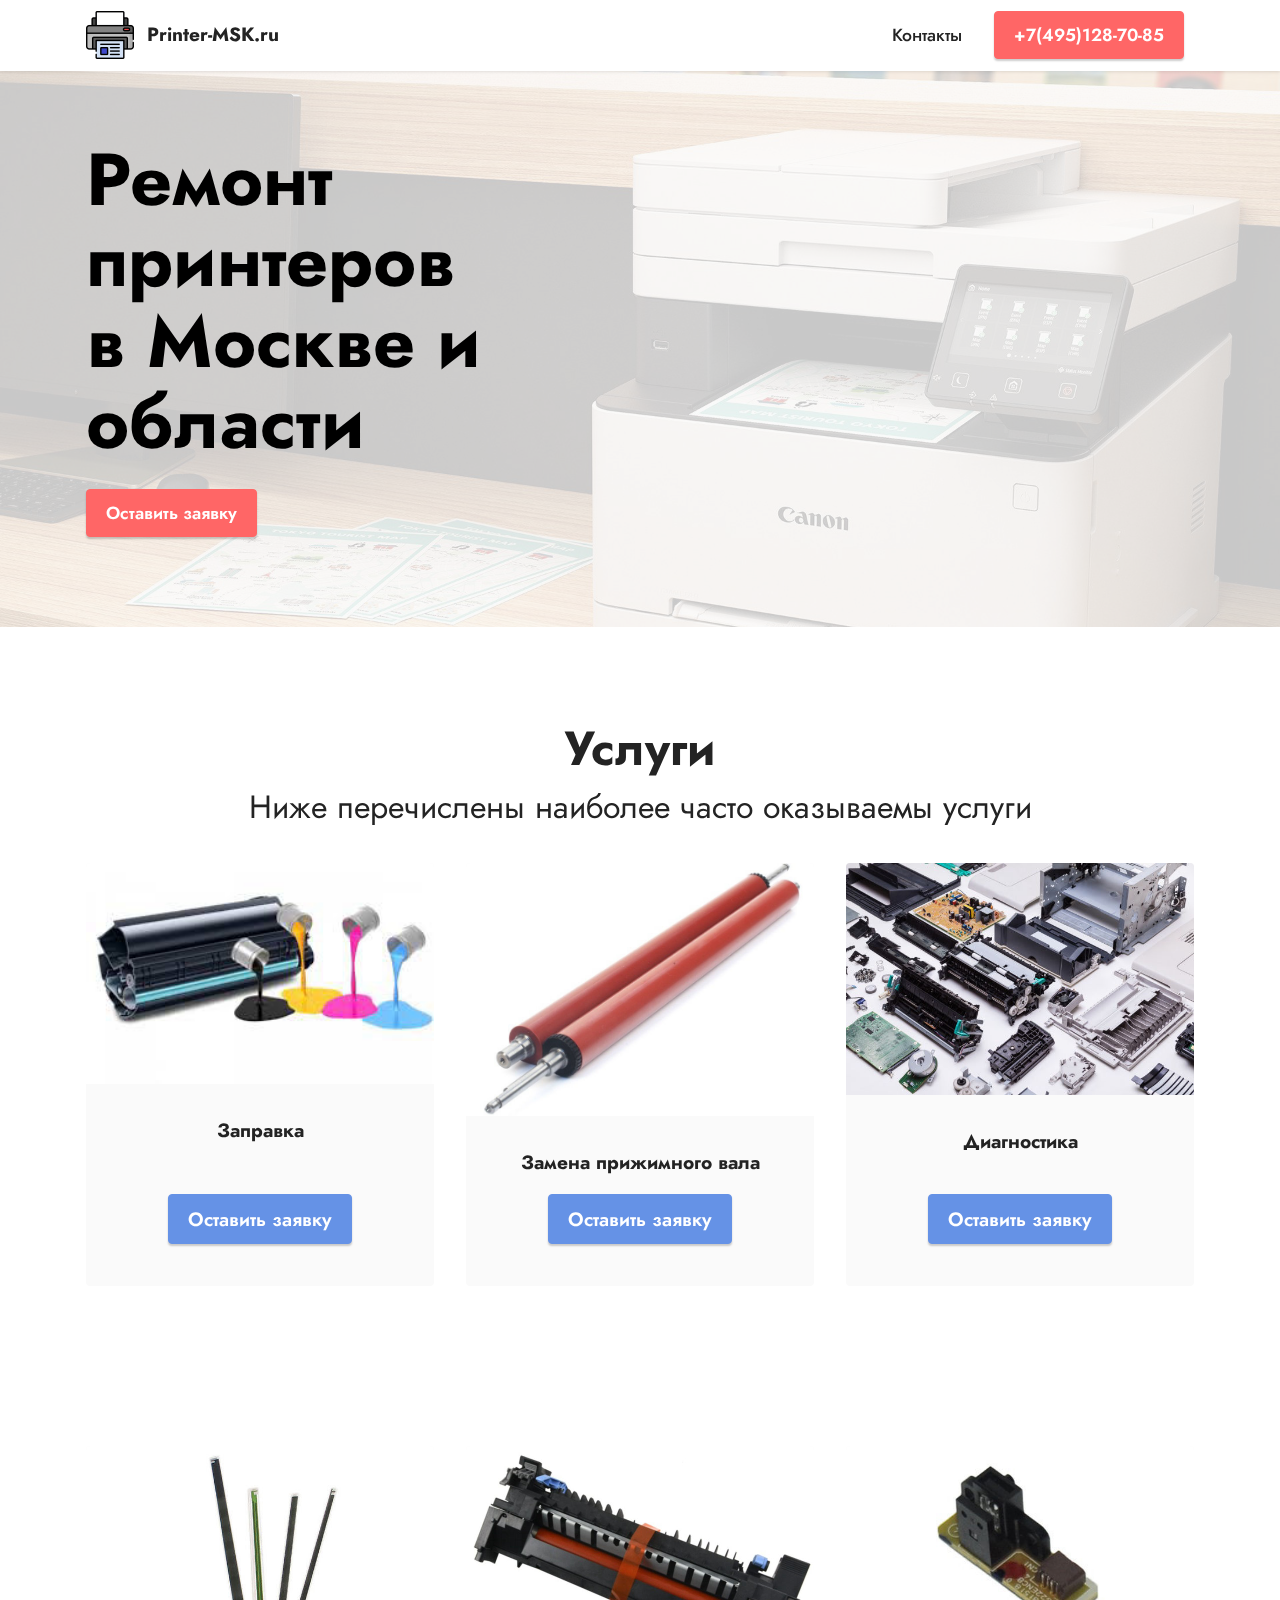
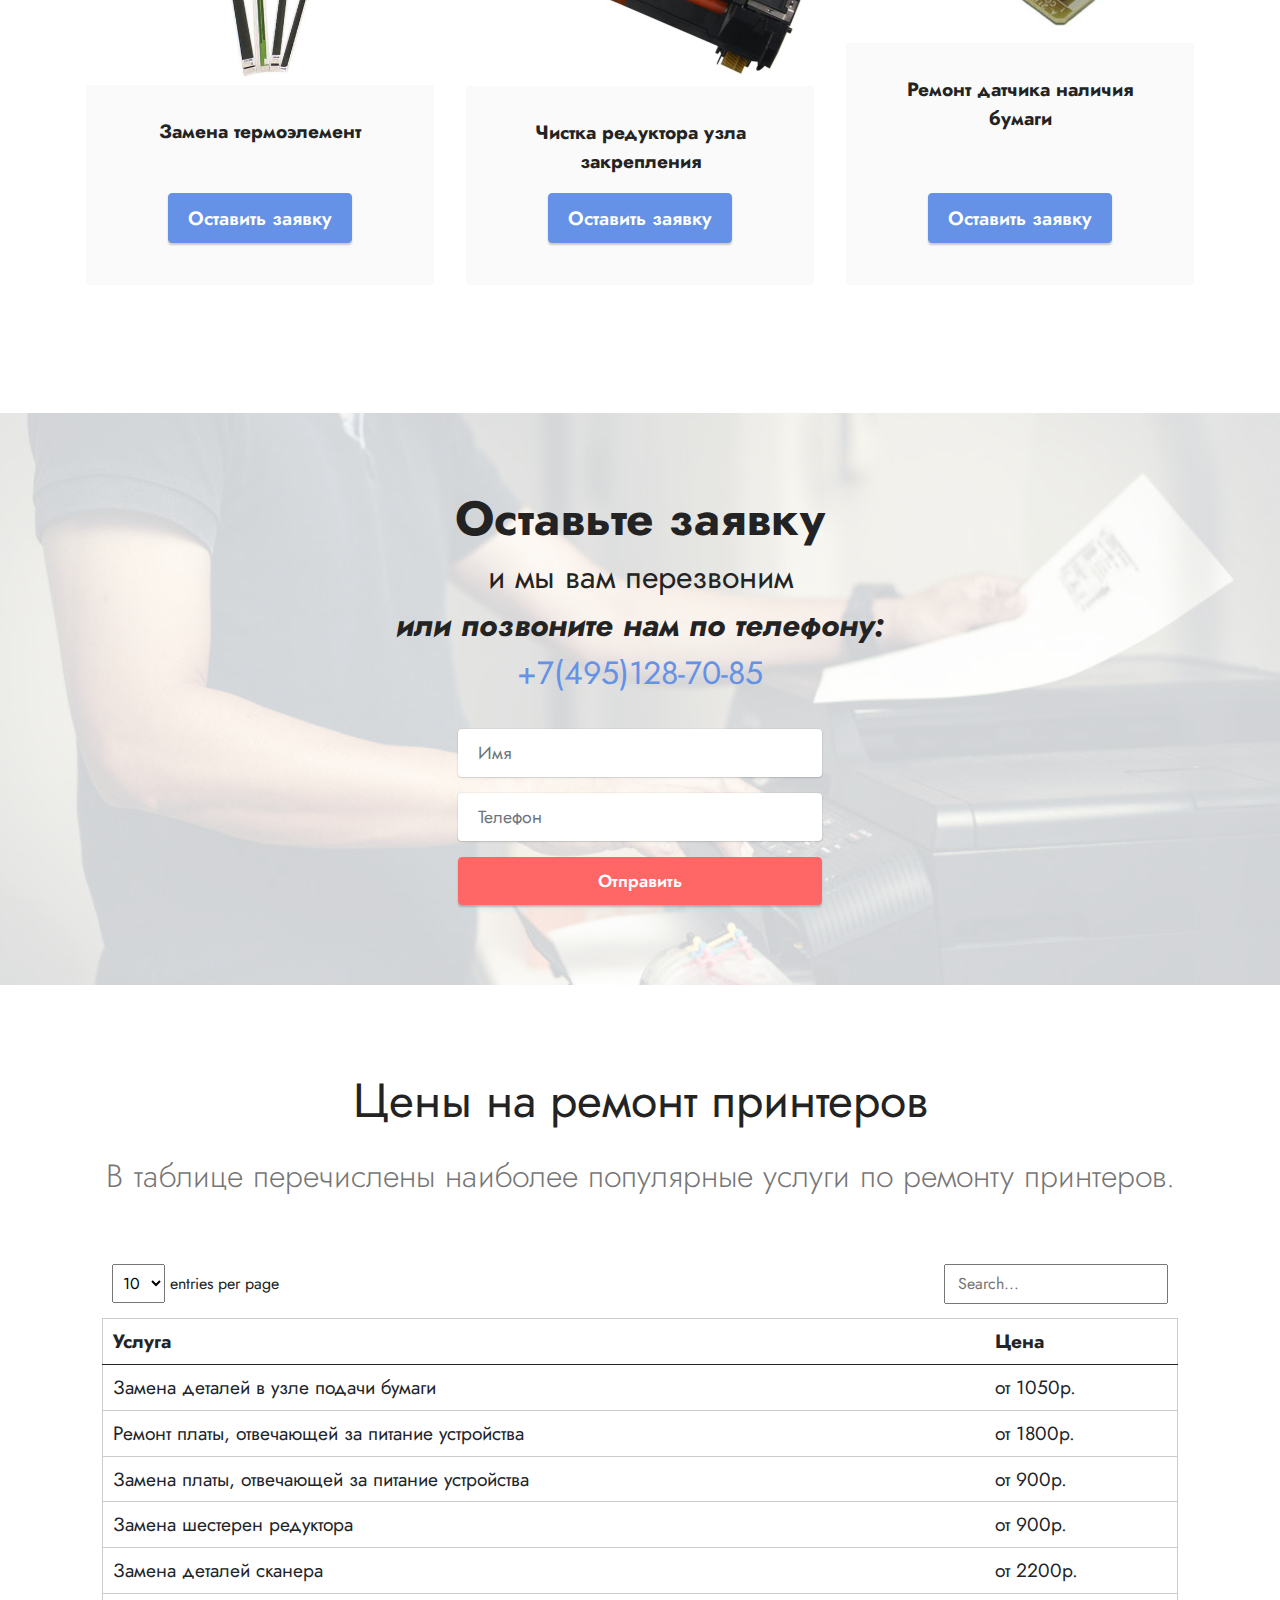
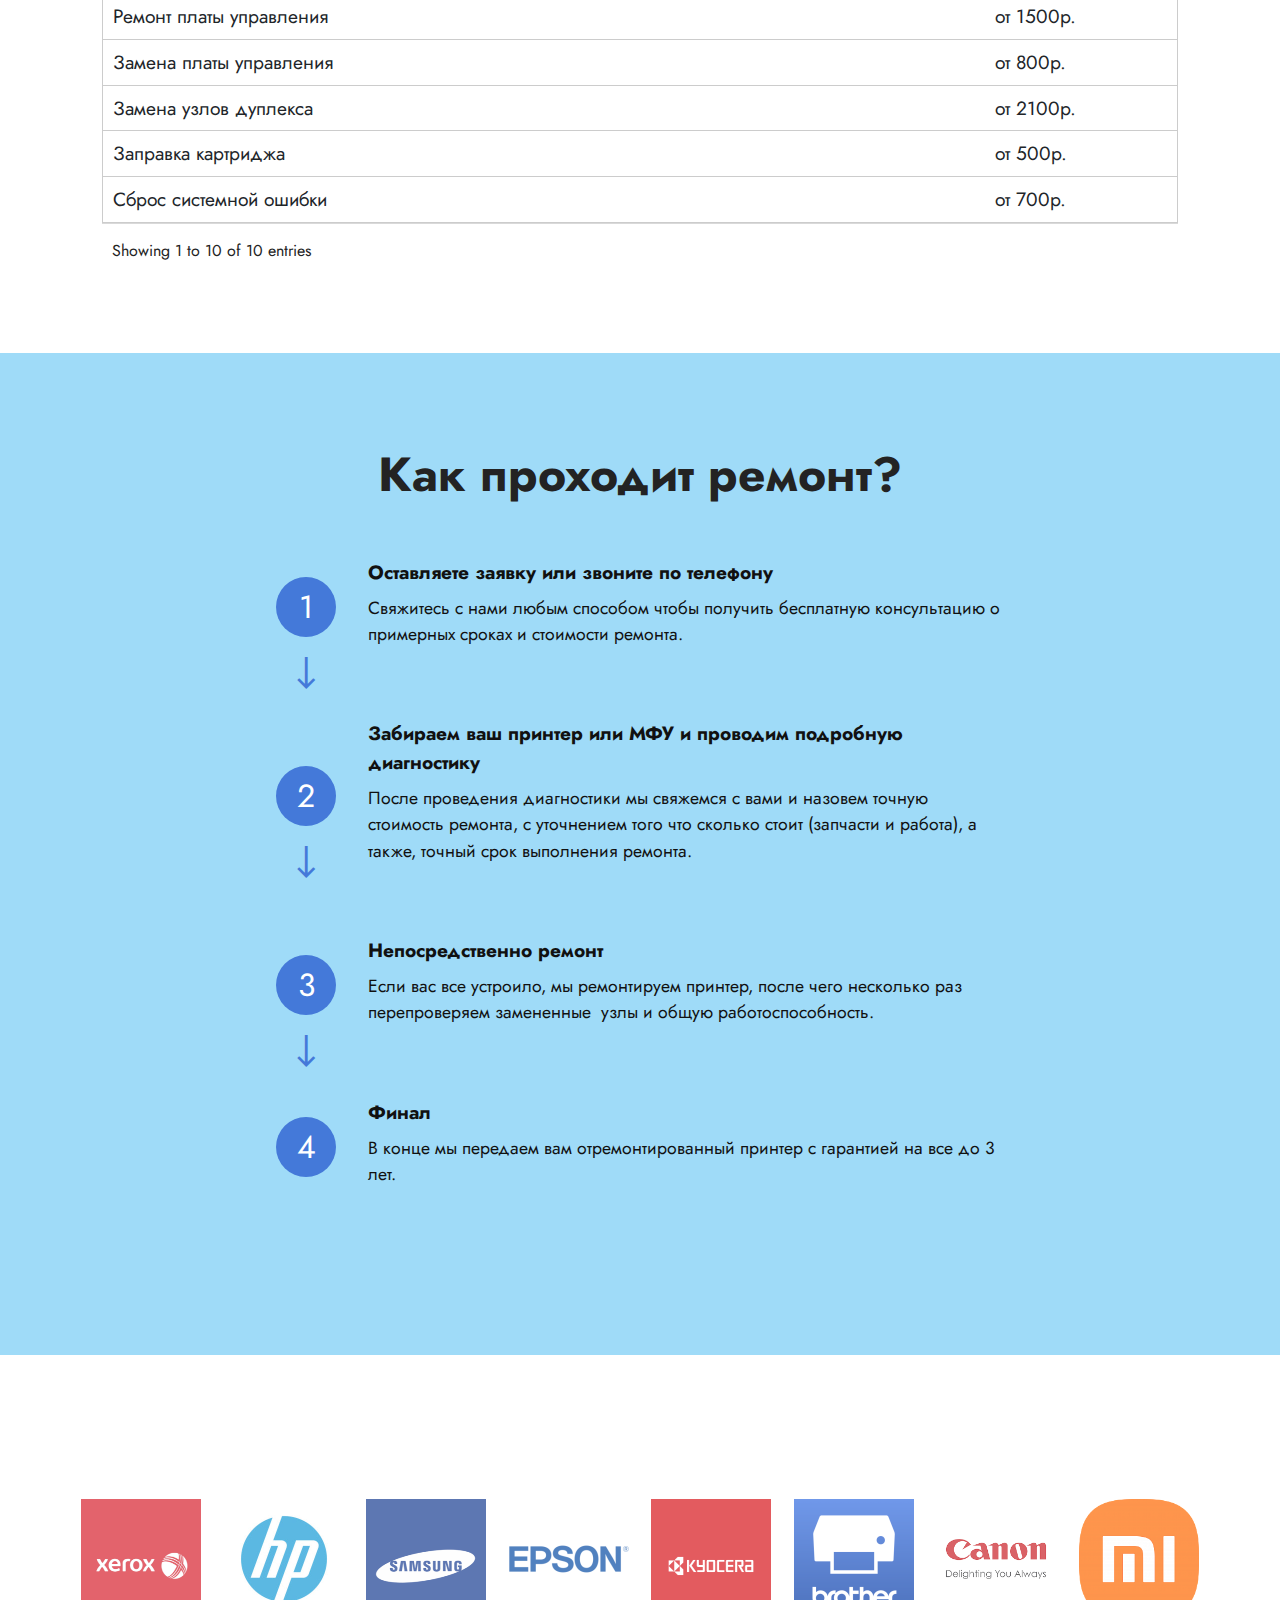
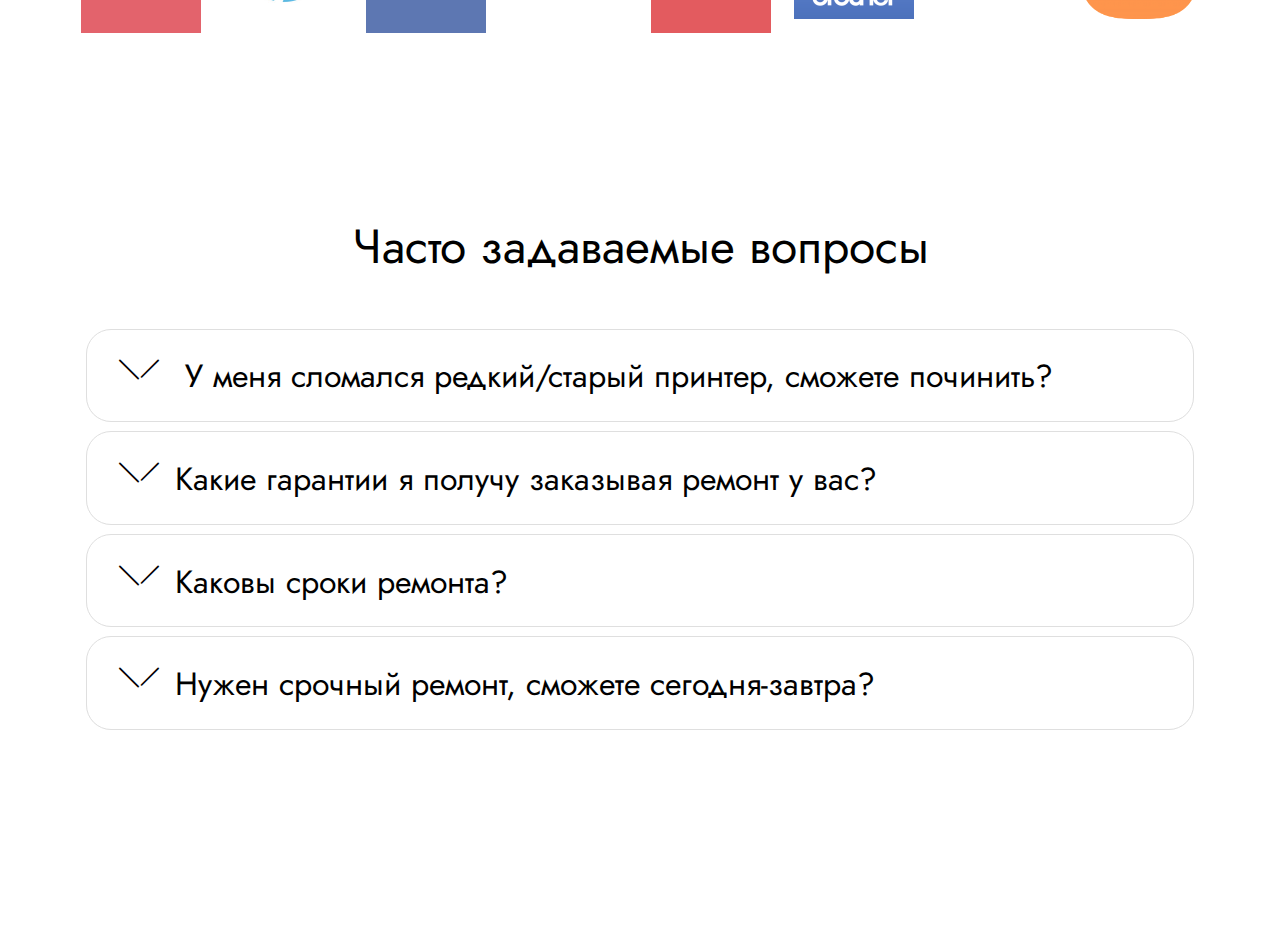
==== commit 12dd5aa1: "Add files via upload" ====
--- a/index.html
+++ b/index.html
@@ -78,7 +78,7 @@
                 </div>
             </button>
             <div class="collapse navbar-collapse" id="navbarSupportedContent">
-                <ul class="navbar-nav nav-dropdown" data-app-modern-menu="true"><li class="nav-item"><a class="nav-link link text-black text-primary display-4" href="page1.html">Контакты</a></li></ul>
+                <ul class="navbar-nav nav-dropdown" data-app-modern-menu="true"><li class="nav-item"><a class="nav-link link text-black text-primary display-4" href="kontakti.html">Контакты</a></li></ul>
                 
                 <div class="navbar-buttons mbr-section-btn"><a class="btn btn-secondary display-4" href="tel:+74951287085">
                         +7(495)128-70-85</a></div>
@@ -213,11 +213,11 @@
         <div class="mbr-section-head">
             <h3 class="mbr-section-title mbr-fonts-style align-center mb-0 display-2">
                 <strong>Оставьте заявку</strong></h3>
-            <h4 class="mbr-section-subtitle mbr-fonts-style align-center mb-0 mt-2 display-5">и мы вам перезвоним<br><strong><em>или позвоните нам по телефону:</em><br><em><a href="tel:+71234567898" class="text-primary">+71234567898</a></em></strong></h4>
+            <h4 class="mbr-section-subtitle mbr-fonts-style align-center mb-0 mt-2 display-5">и мы вам перезвоним<br><strong><em>или позвоните нам по телефону:</em><br><em><a href="tel:+7(495)128-70-85" class="text-primary">+7(495)128-70-85</a></em></strong></h4>
         </div>
         <div class="row justify-content-center mt-4">
             <div class="col-lg-8 mx-auto mbr-form" data-form-type="formoid">
-                <form action="https://mobirise.eu/" method="POST" class="mbr-form form-with-styler mx-auto" data-form-title="Form Name"><input type="hidden" name="email" data-form-email="true" value="irxljmHuBQiAyRvup0sPwrX2hZBfNyFNuafwD1NikjyeQ8xYo+6fehX5uI7Sf31+eYsBTZW6TwzMOL1goO12xBTJfI/l288P/RikfA3y+YEm7w/pb6tIzFnwWa6Cx3ca">
+                <form action="https://mobirise.eu/" method="POST" class="mbr-form form-with-styler mx-auto" data-form-title="Form Name"><input type="hidden" name="email" data-form-email="true" value="6kJCWVjz45moI0mubBEGg8bS2qshgJaZt8sxs9IjKMxrdqzN6jR00u5cywR9EEluOQZHHUoWHwpigT3mZU2K8WzFGz75J7y3jEYcvkDmXP2QTbg9ShnBKndQ8A+MKrfd">
                     <div class="row">
                         <div hidden="hidden" data-form-alert="" class="alert alert-success col-12">Thanks for filling out the form!</div>
                         <div hidden="hidden" data-form-alert-danger="" class="alert alert-danger col-12">
@@ -429,15 +429,15 @@
                         Часто задаваемые вопросы</h2>
                 </div>
                 <div class="clearfix"></div>
-                <div id="bootstrap-accordion_13" class="panel-group accordionStyles accordion" role="tablist" aria-multiselectable="true">
+                <div id="bootstrap-accordion_12" class="panel-group accordionStyles accordion" role="tablist" aria-multiselectable="true">
                     <div class="card">
                         <div class="card-header" role="tab" id="headingOne">
-                            <a role="button" class="panel-title collapsed text-black" data-toggle="collapse" data-bs-toggle="collapse" data-core="" href="#collapse1_13" aria-expanded="false" aria-controls="collapse1">
+                            <a role="button" class="panel-title collapsed text-black" data-toggle="collapse" data-bs-toggle="collapse" data-core="" href="#collapse1_12" aria-expanded="false" aria-controls="collapse1">
                                 <h4 class="mbr-fonts-style display-5">
                                     <span class="sign mbr-iconfont mbri-arrow-down inactive"></span>&nbsp;У меня сломался редкий/старый принтер, сможете починить?</h4>
                             </a>
                         </div>
-                        <div id="collapse1_13" class="panel-collapse noScroll collapse " role="tabpanel" aria-labelledby="headingOne" data-parent="#accordion" data-bs-parent="#bootstrap-accordion_13">
+                        <div id="collapse1_12" class="panel-collapse noScroll collapse " role="tabpanel" aria-labelledby="headingOne" data-parent="#accordion" data-bs-parent="#bootstrap-accordion_12">
                             <div class="panel-body p-4">
                                 <p class="mbr-fonts-style panel-text display-7">
                                    Скорее всего да, но точно сможем сказать когда поговорим с вами и выясним модель принтера и что с ним случилось.</p>
@@ -446,13 +446,13 @@
                     </div>
                     <div class="card">
                         <div class="card-header" role="tab" id="headingTwo">
-                            <a role="button" class="collapsed panel-title text-black" data-toggle="collapse" data-bs-toggle="collapse" data-core="" href="#collapse2_13" aria-expanded="false" aria-controls="collapse2">
+                            <a role="button" class="collapsed panel-title text-black" data-toggle="collapse" data-bs-toggle="collapse" data-core="" href="#collapse2_12" aria-expanded="false" aria-controls="collapse2">
                                 <h4 class="mbr-fonts-style display-5">
                                     <span class="sign mbr-iconfont mbri-arrow-down inactive"></span>Какие гарантии я получу заказывая ремонт у вас?</h4>
                             </a>
                             
                         </div>
-                        <div id="collapse2_13" class="panel-collapse noScroll collapse" role="tabpanel" aria-labelledby="headingTwo" data-parent="#accordion" data-bs-parent="#bootstrap-accordion_13">
+                        <div id="collapse2_12" class="panel-collapse noScroll collapse" role="tabpanel" aria-labelledby="headingTwo" data-parent="#accordion" data-bs-parent="#bootstrap-accordion_12">
                             <div class="panel-body p-4">
                                 <p class="mbr-fonts-style panel-text display-7">
                                    На все услуги и запчасти предоставляется гарантия и в случае повторной поломки мы устраним ее бесплатно.</p>
@@ -461,12 +461,12 @@
                     </div>
                     <div class="card">
                         <div class="card-header" role="tab" id="headingThree">
-                            <a role="button" class="collapsed text-black panel-title" data-toggle="collapse" data-bs-toggle="collapse" data-core="" href="#collapse3_13" aria-expanded="false" aria-controls="collapse3">
+                            <a role="button" class="collapsed text-black panel-title" data-toggle="collapse" data-bs-toggle="collapse" data-core="" href="#collapse3_12" aria-expanded="false" aria-controls="collapse3">
                                 <h4 class="mbr-fonts-style display-5">
                                     <span class="sign mbr-iconfont mbri-arrow-down inactive"></span>Каковы сроки ремонта?</h4>
                             </a>
                         </div>
-                        <div id="collapse3_13" class="panel-collapse noScroll collapse" role="tabpanel" aria-labelledby="headingThree" data-parent="#accordion" data-bs-parent="#bootstrap-accordion_13">
+                        <div id="collapse3_12" class="panel-collapse noScroll collapse" role="tabpanel" aria-labelledby="headingThree" data-parent="#accordion" data-bs-parent="#bootstrap-accordion_12">
                             <div class="panel-body p-4">
                                 <p class="mbr-fonts-style panel-text display-7">Это зависит от нескольких факторов, а именно:<br>- Наличие необходимых запчастей на складе<br>- Сложность работ<br>- Количество заказов<br><br>Точные сроки в вашем конкретном случае, вы можете узнать по телефону или оставив заявку.</p>
                             </div>
@@ -474,12 +474,12 @@
                     </div>
                     <div class="card">
                         <div class="card-header" role="tab" id="headingFour">
-                            <a role="button" class="collapsed panel-title text-black" data-toggle="collapse" data-bs-toggle="collapse" data-core="" href="#collapse4_13" aria-expanded="false" aria-controls="collapse4">
+                            <a role="button" class="collapsed panel-title text-black" data-toggle="collapse" data-bs-toggle="collapse" data-core="" href="#collapse4_12" aria-expanded="false" aria-controls="collapse4">
                                 <h4 class="mbr-fonts-style display-5">
                                     <span class="sign mbr-iconfont mbri-arrow-down inactive"></span>Нужен срочный ремонт, сможете сегодня-завтра?</h4>
                             </a> 
                         </div>
-                        <div id="collapse4_13" class="panel-collapse noScroll collapse" role="tabpanel" aria-labelledby="headingFour" data-parent="#accordion" data-bs-parent="#bootstrap-accordion_13">
+                        <div id="collapse4_12" class="panel-collapse noScroll collapse" role="tabpanel" aria-labelledby="headingFour" data-parent="#accordion" data-bs-parent="#bootstrap-accordion_12">
                             <div class="panel-body p-4">
                                 <p class="mbr-fonts-style panel-text display-7">
                                    Звоните, 99% вероятности того, что что-нибудь придумаем.</p>
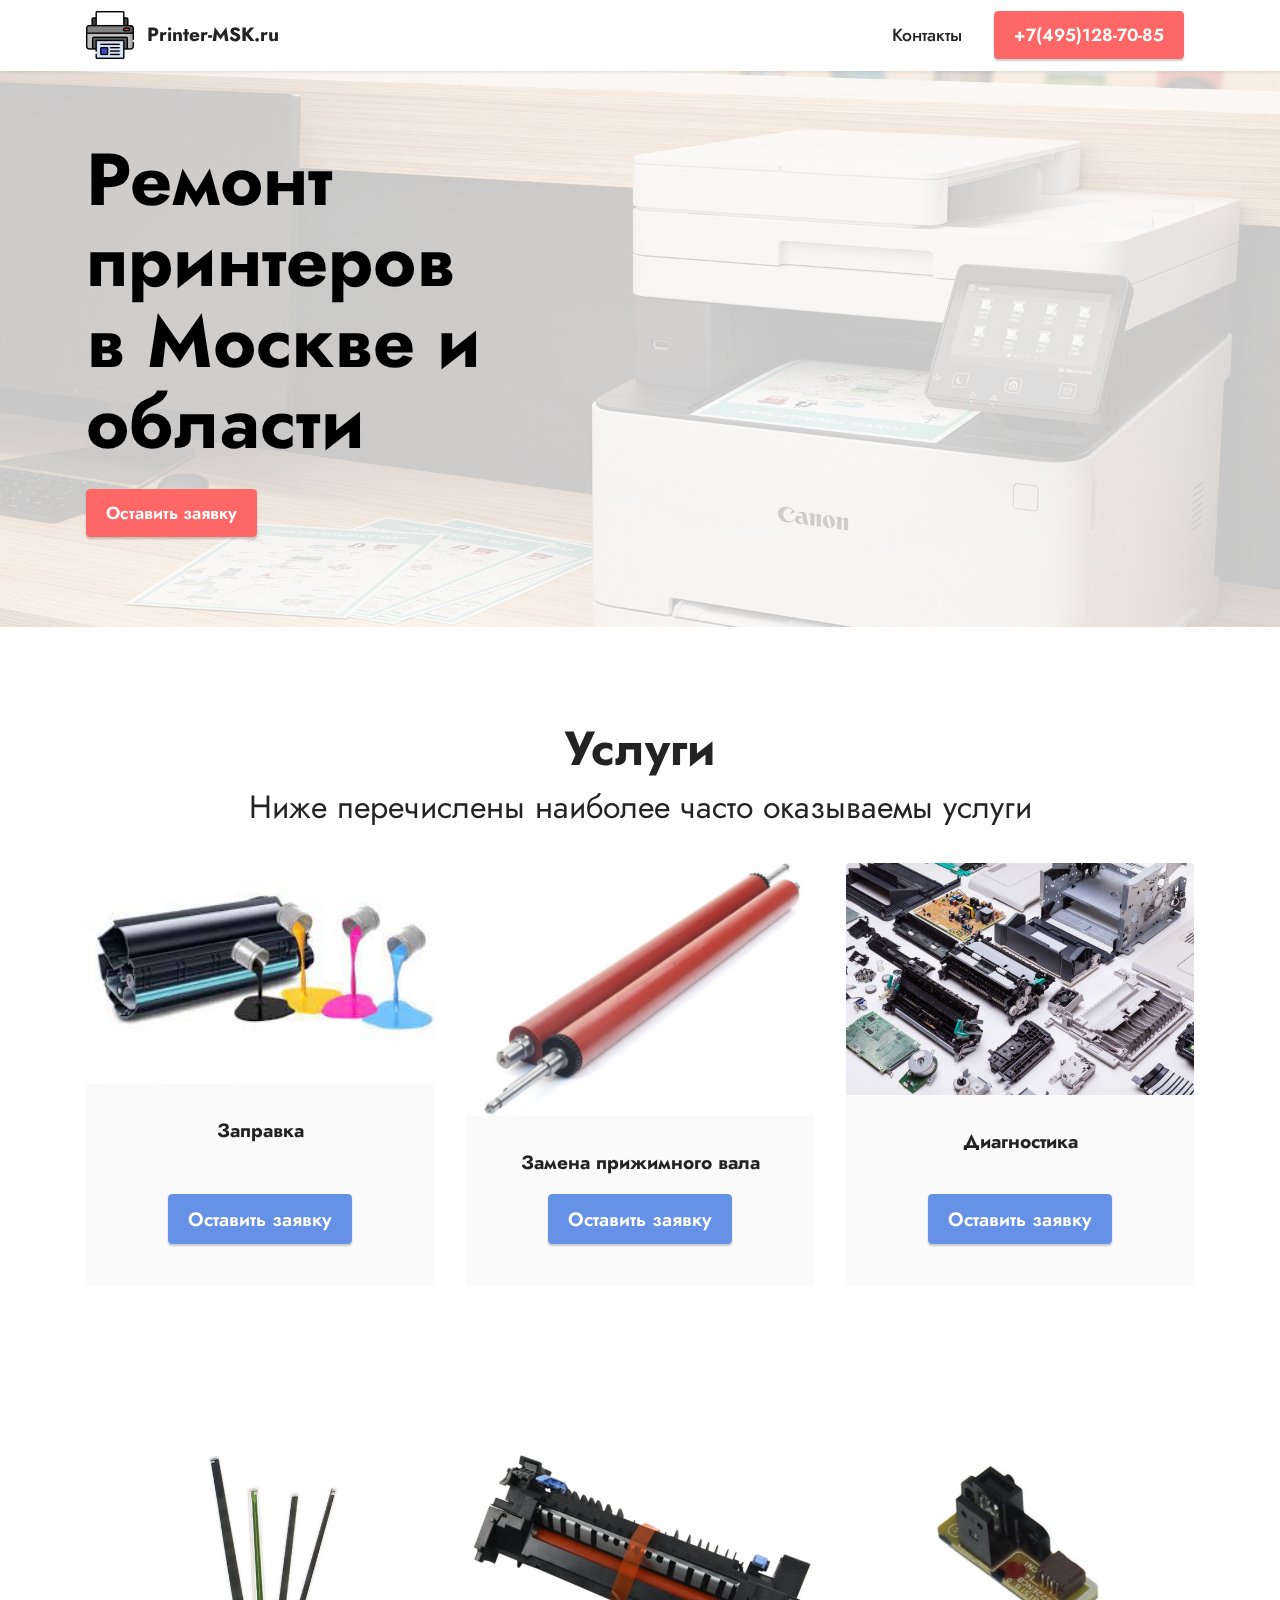
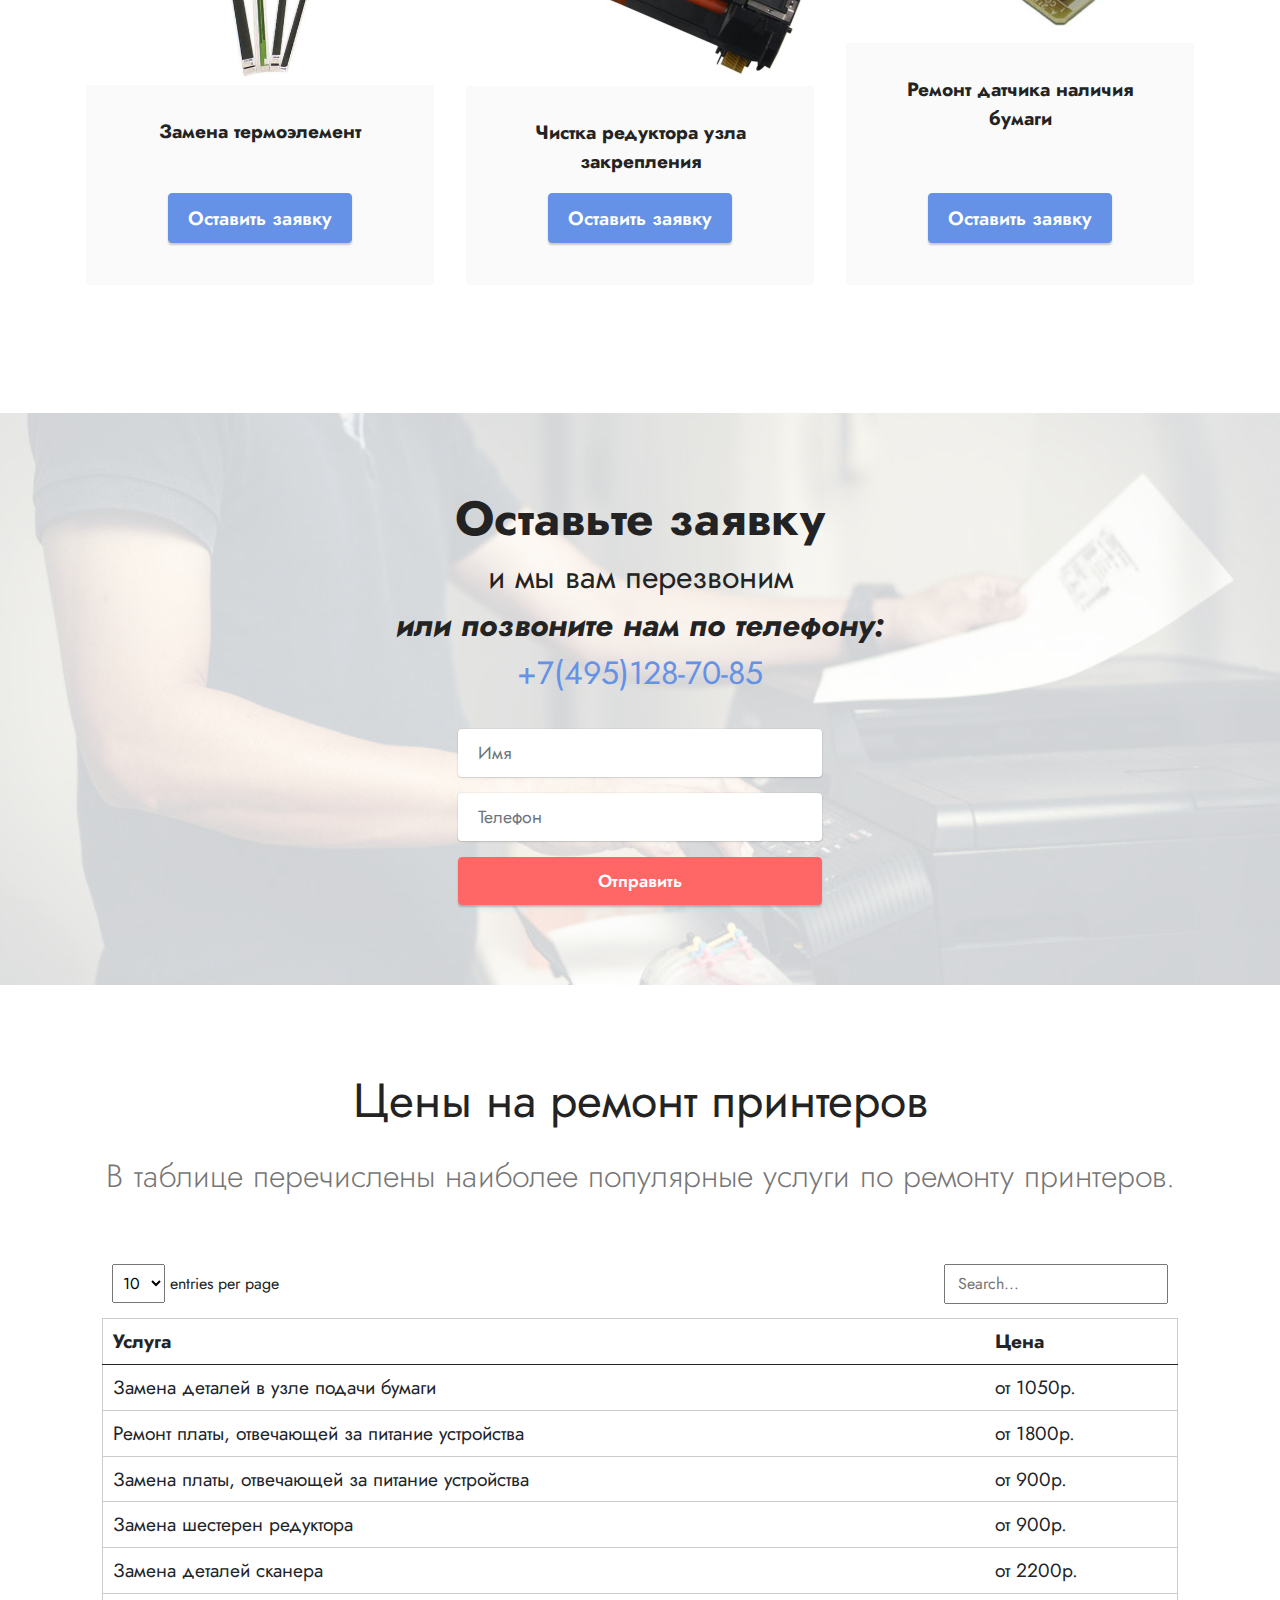
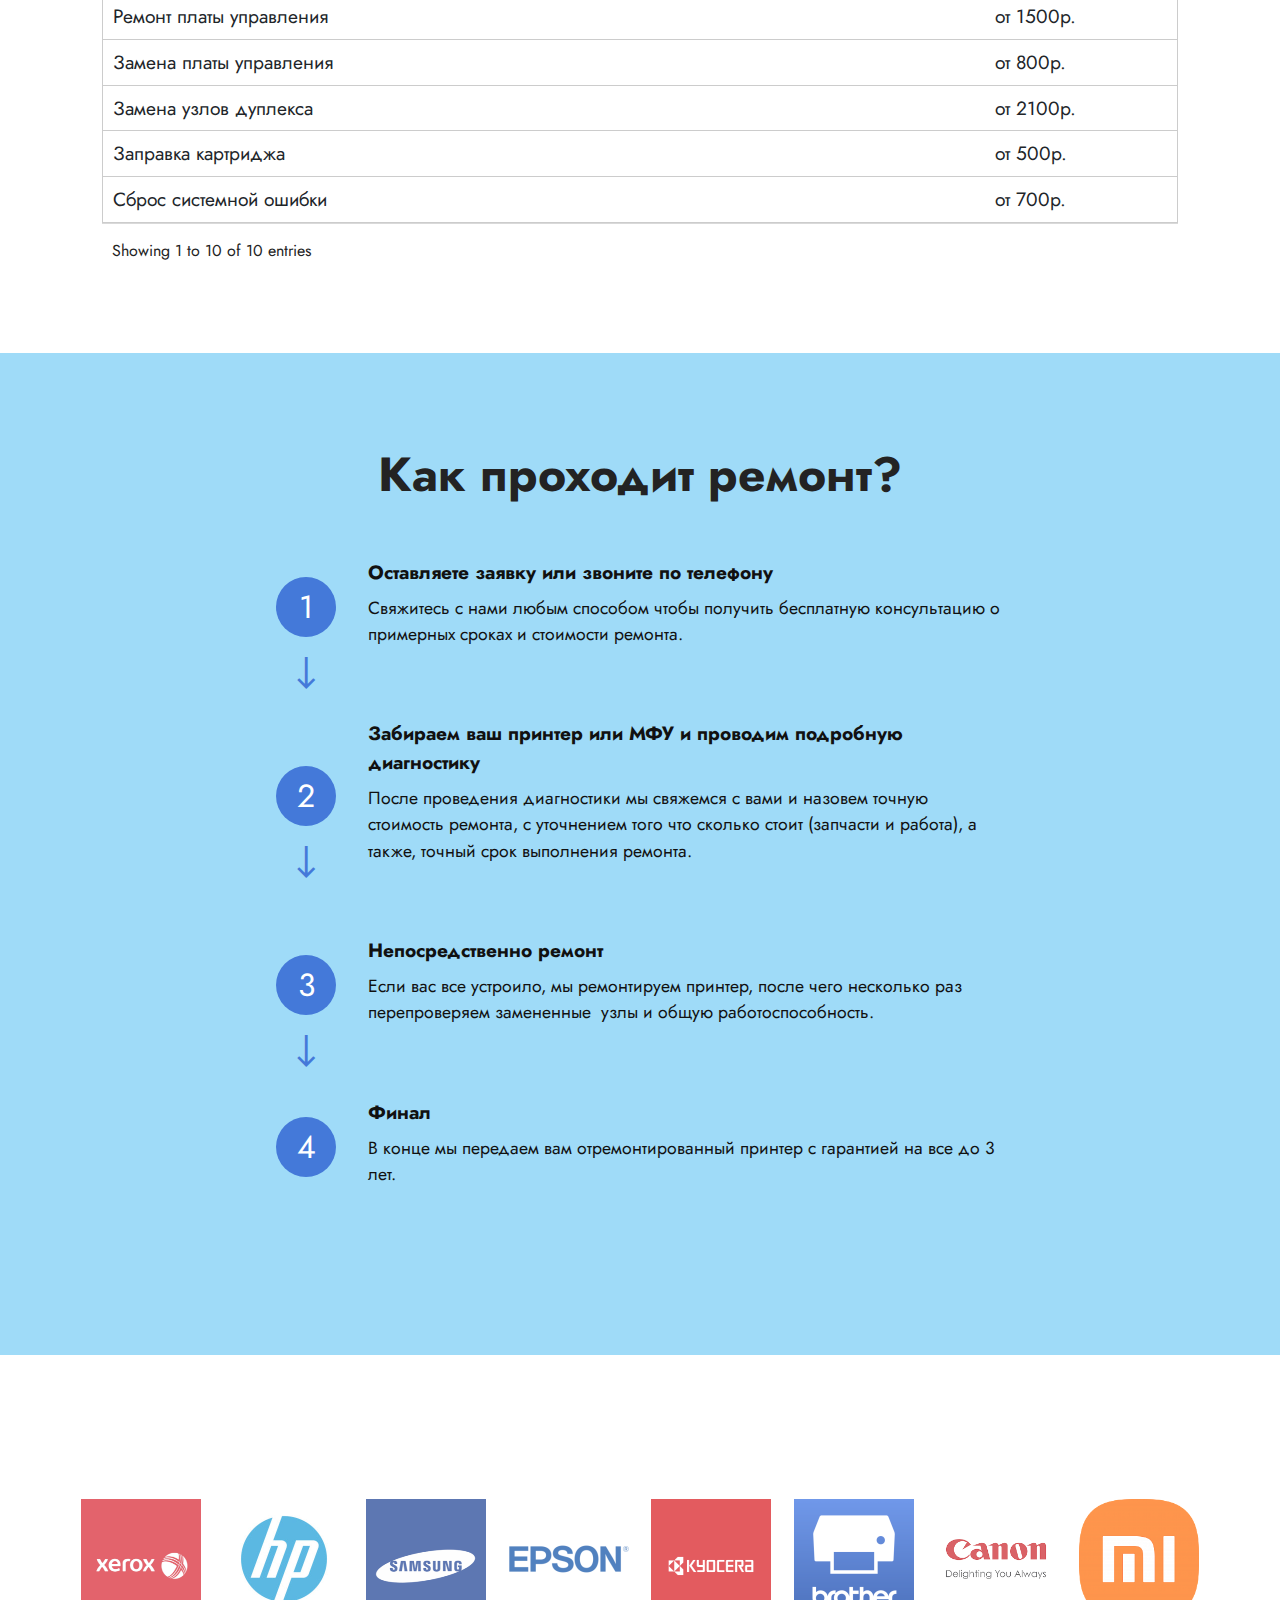
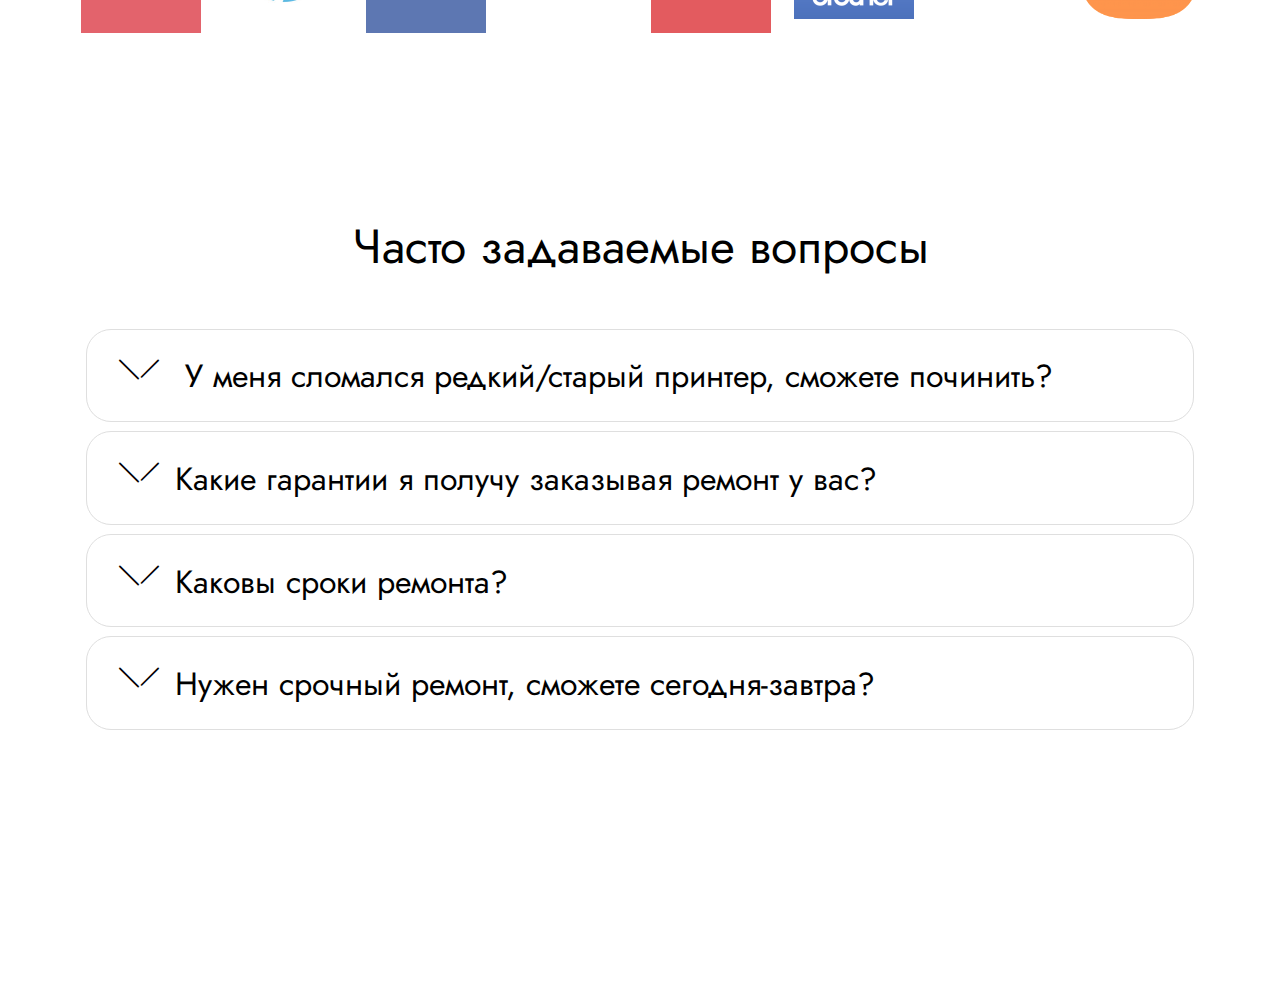
==== commit 5fca0c0c: "Add files via upload" ====
--- a/index.html
+++ b/index.html
@@ -217,7 +217,7 @@
         </div>
         <div class="row justify-content-center mt-4">
             <div class="col-lg-8 mx-auto mbr-form" data-form-type="formoid">
-                <form action="https://mobirise.eu/" method="POST" class="mbr-form form-with-styler mx-auto" data-form-title="Form Name"><input type="hidden" name="email" data-form-email="true" value="6kJCWVjz45moI0mubBEGg8bS2qshgJaZt8sxs9IjKMxrdqzN6jR00u5cywR9EEluOQZHHUoWHwpigT3mZU2K8WzFGz75J7y3jEYcvkDmXP2QTbg9ShnBKndQ8A+MKrfd">
+                <form action="https://mobirise.eu/" method="POST" class="mbr-form form-with-styler mx-auto" data-form-title="Form Name"><input type="hidden" name="email" data-form-email="true" value="BVFs5bCMmho3ZkFwqgroKFpvPHmd31VE+7NzLRkmd95ZNKP/3g4vtNt69Y93R4jWrx23ILLpdsoG7oCBT9Z6wfVQWvz5h5908NC6UuPkj0a+1QvxeQO5Rae4mBP7WViy">
                     <div class="row">
                         <div hidden="hidden" data-form-alert="" class="alert alert-success col-12">Thanks for filling out the form!</div>
                         <div hidden="hidden" data-form-alert-danger="" class="alert alert-danger col-12">
@@ -494,7 +494,16 @@
     </div>
 </section>
 
-<section data-bs-version="5.1" class="footer3 cid-trq1svcQj8 mbr-reveal" once="footers" id="footer3-c">
+<section data-bs-version="5.1" class="map2 cid-tt5ZlnQuWE" id="map2-n">
+    
+    
+    <div>
+        
+        <div class="google-map"><iframe frameborder="0" style="border:0" src="https://www.google.com/maps/embed/v1/place?key=AIzaSyCZI5F_k6S1k46ujh0SNrapM89f7mJxd30&amp;q=Мехалковская 26" allowfullscreen=""></iframe></div>
+    </div>
+</section>
+
+<section data-bs-version="5.1" class="footer7 cid-tt5ZiyyCXp" once="footers" id="footer7-m">
 
     
 
@@ -502,11 +511,9 @@
 
     <div class="container">
         <div class="media-container-row align-center mbr-white">
-            
-            
-            <div class="row row-copirayt">
-                <p class="mbr-text mb-0 mbr-fonts-style mbr-white align-center display-7">
-                    © Copyright 2023 <a href="http://printer-msk.ru" class="text-primary">Printer-MSK</a>. Все права защищены.
+            <div class="col-12">
+                <p class="mbr-text mb-0 mbr-fonts-style display-7">
+                    © Copyright 2025 Mobirise - All Rights Reserved
                 </p>
             </div>
         </div>
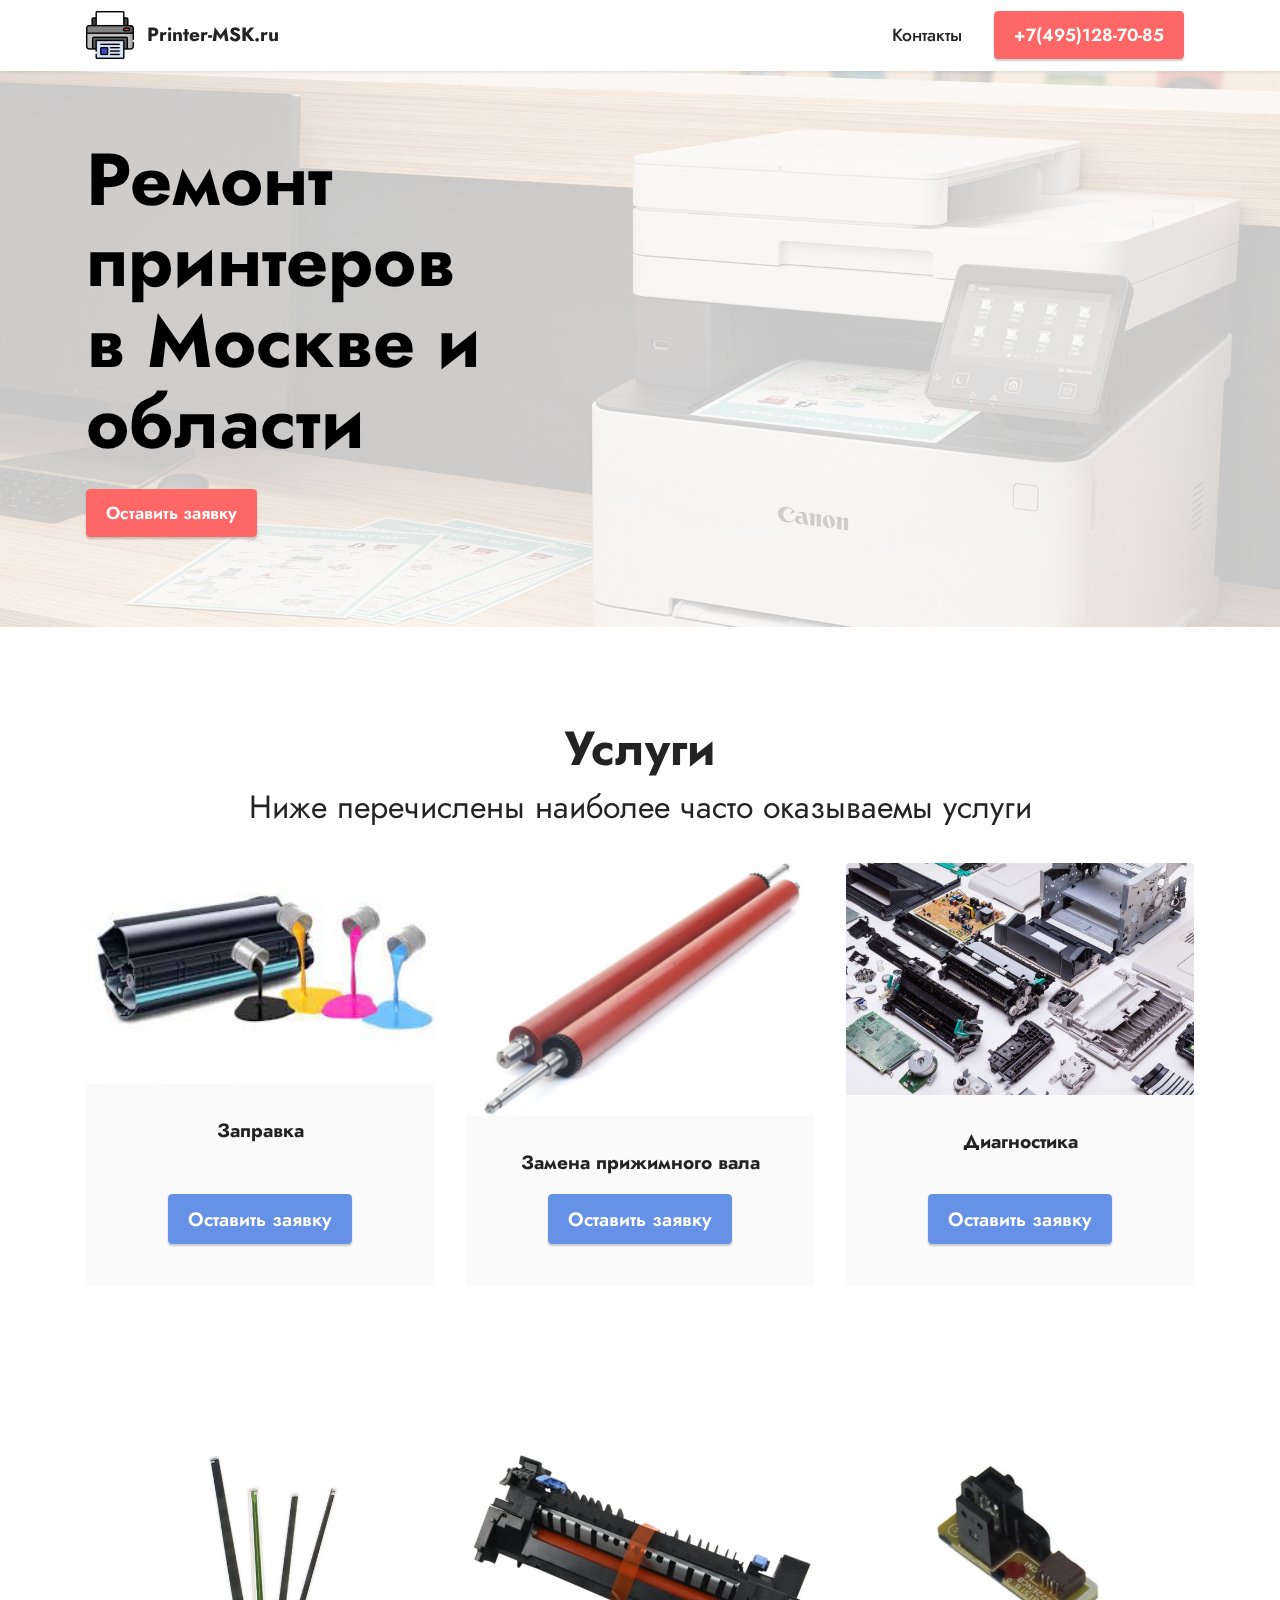
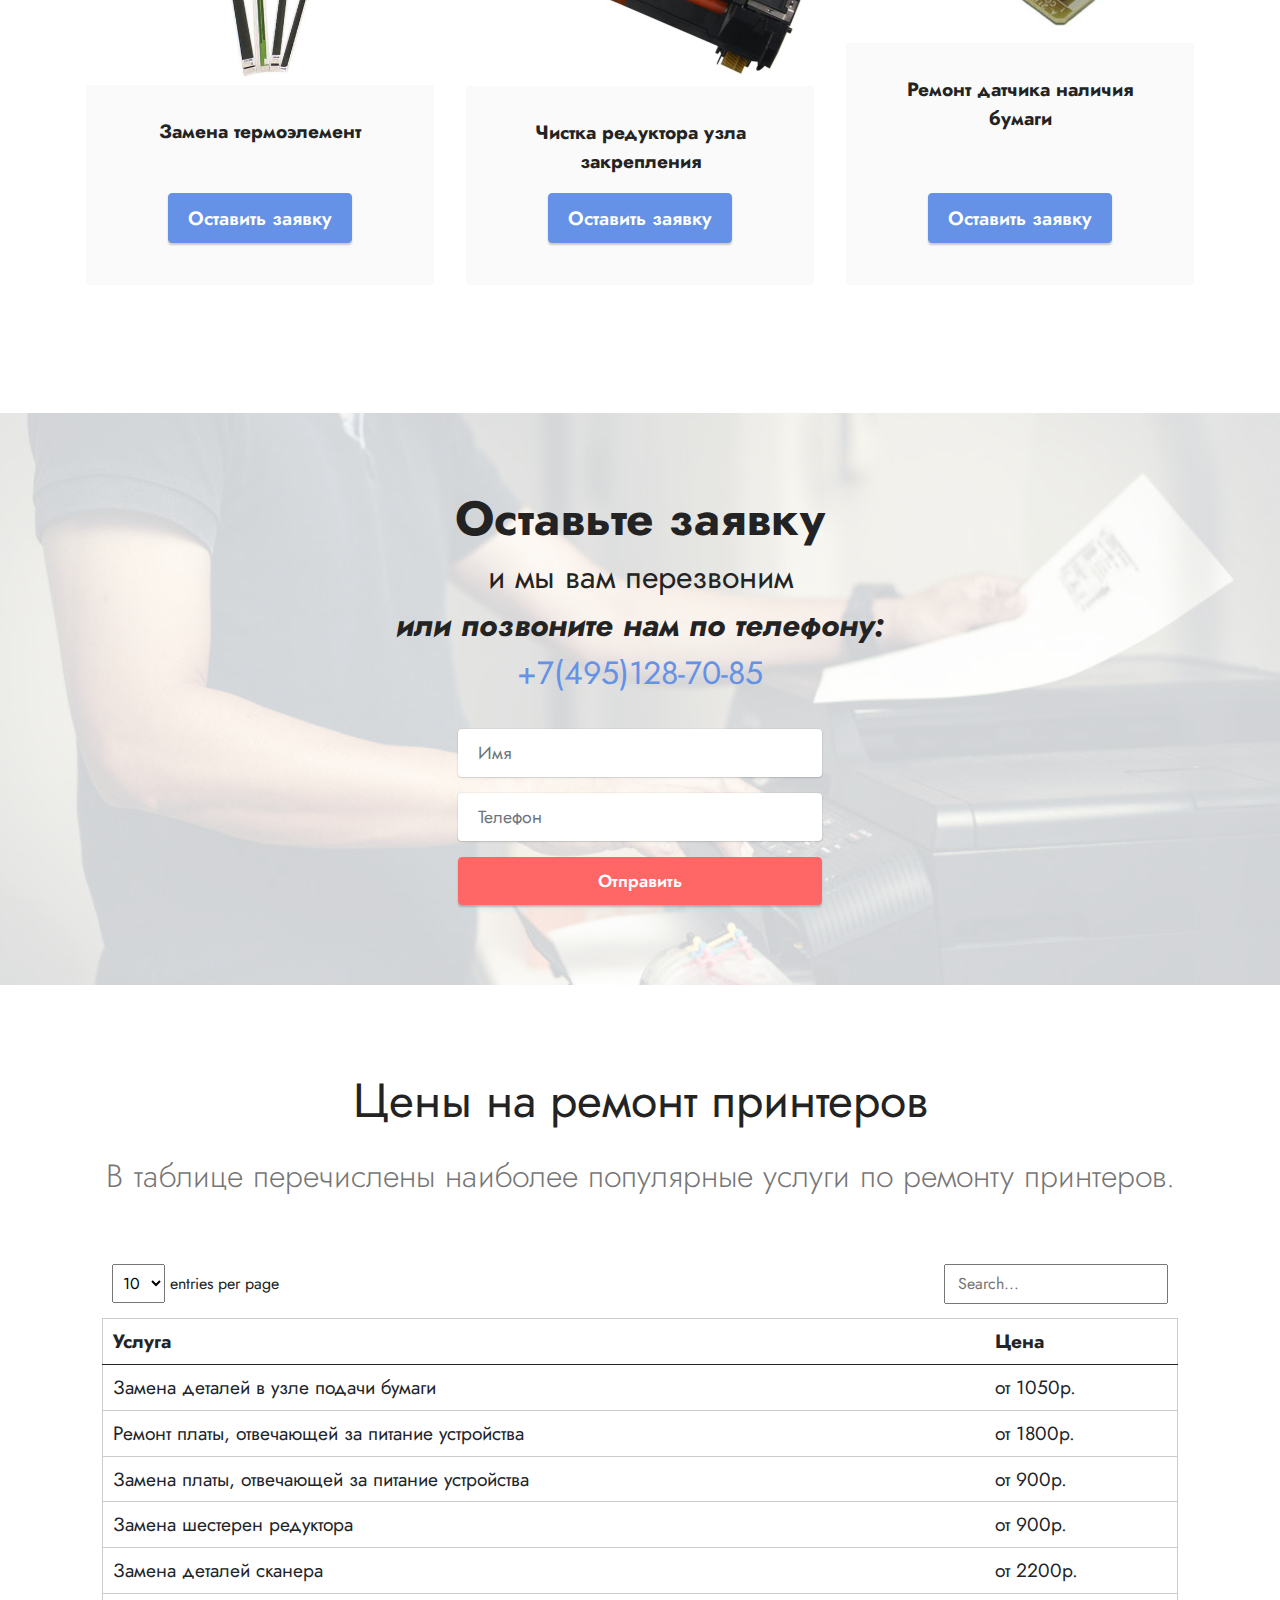
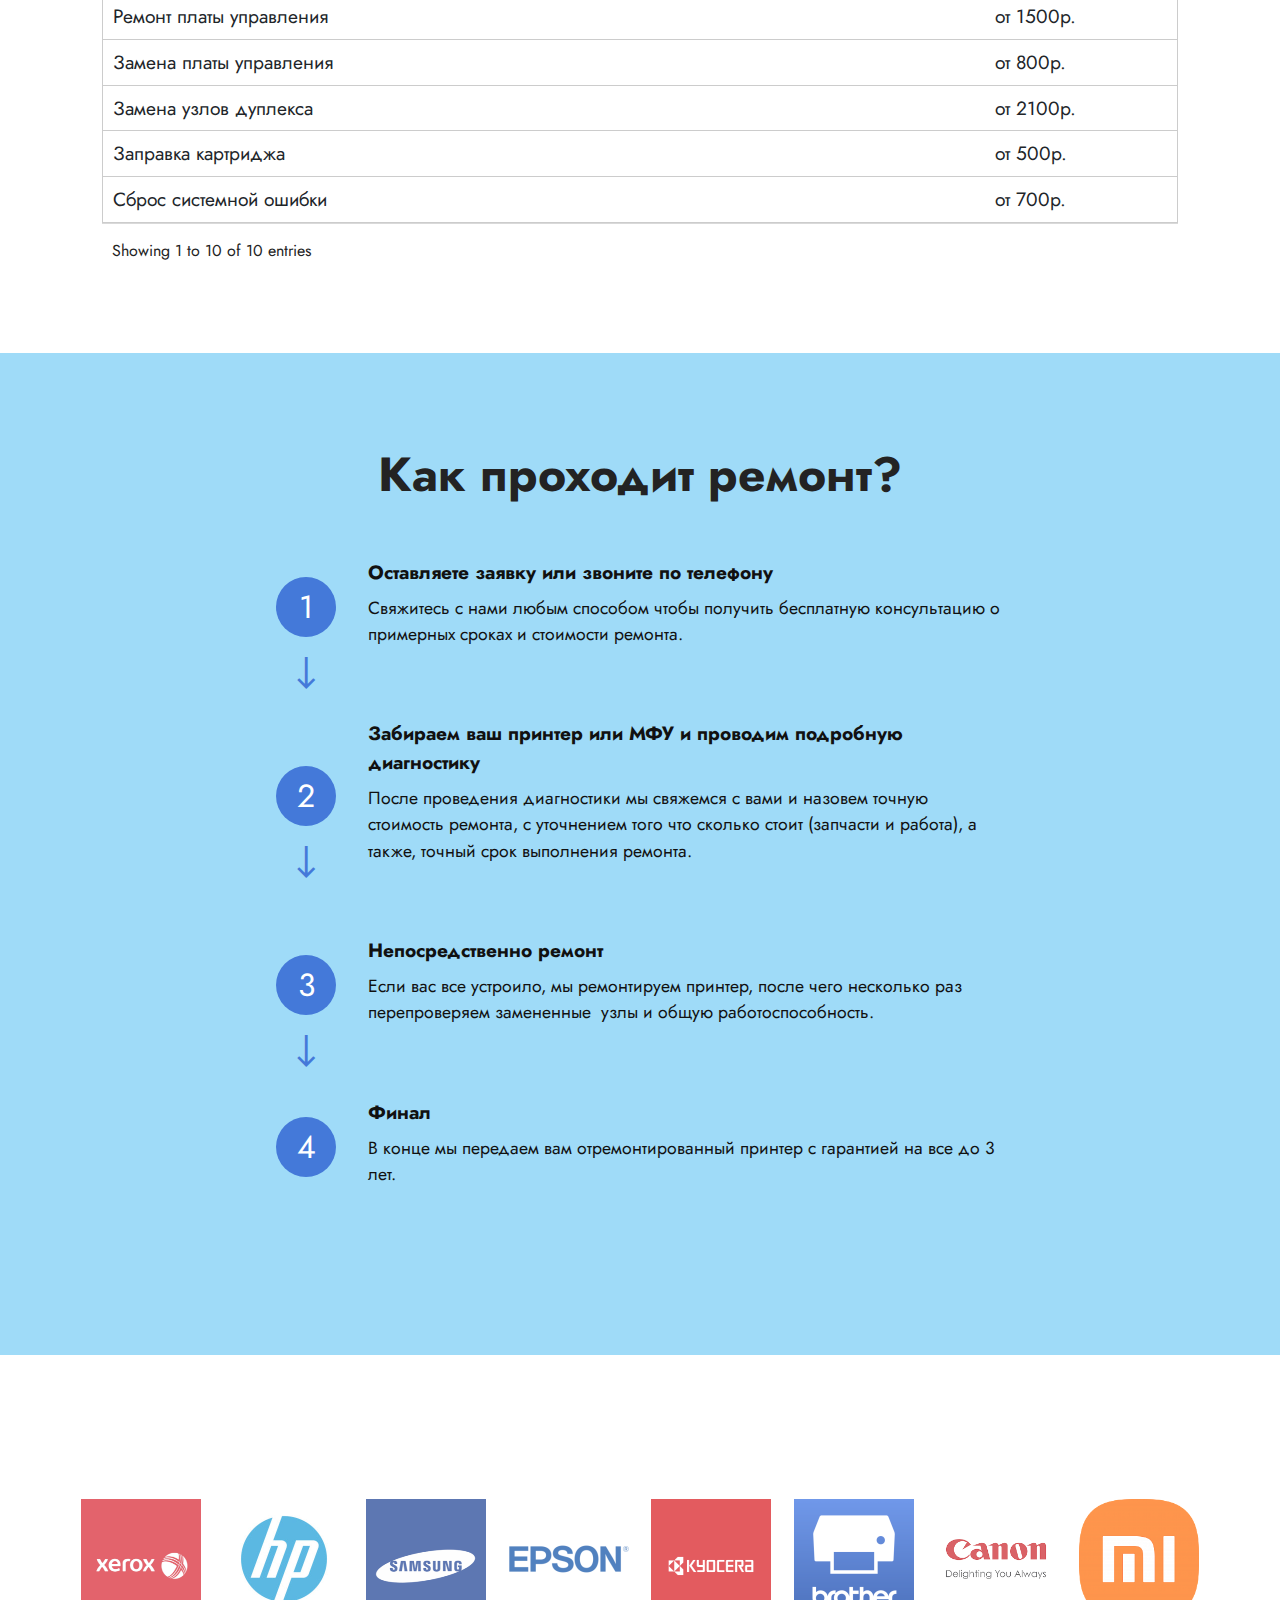
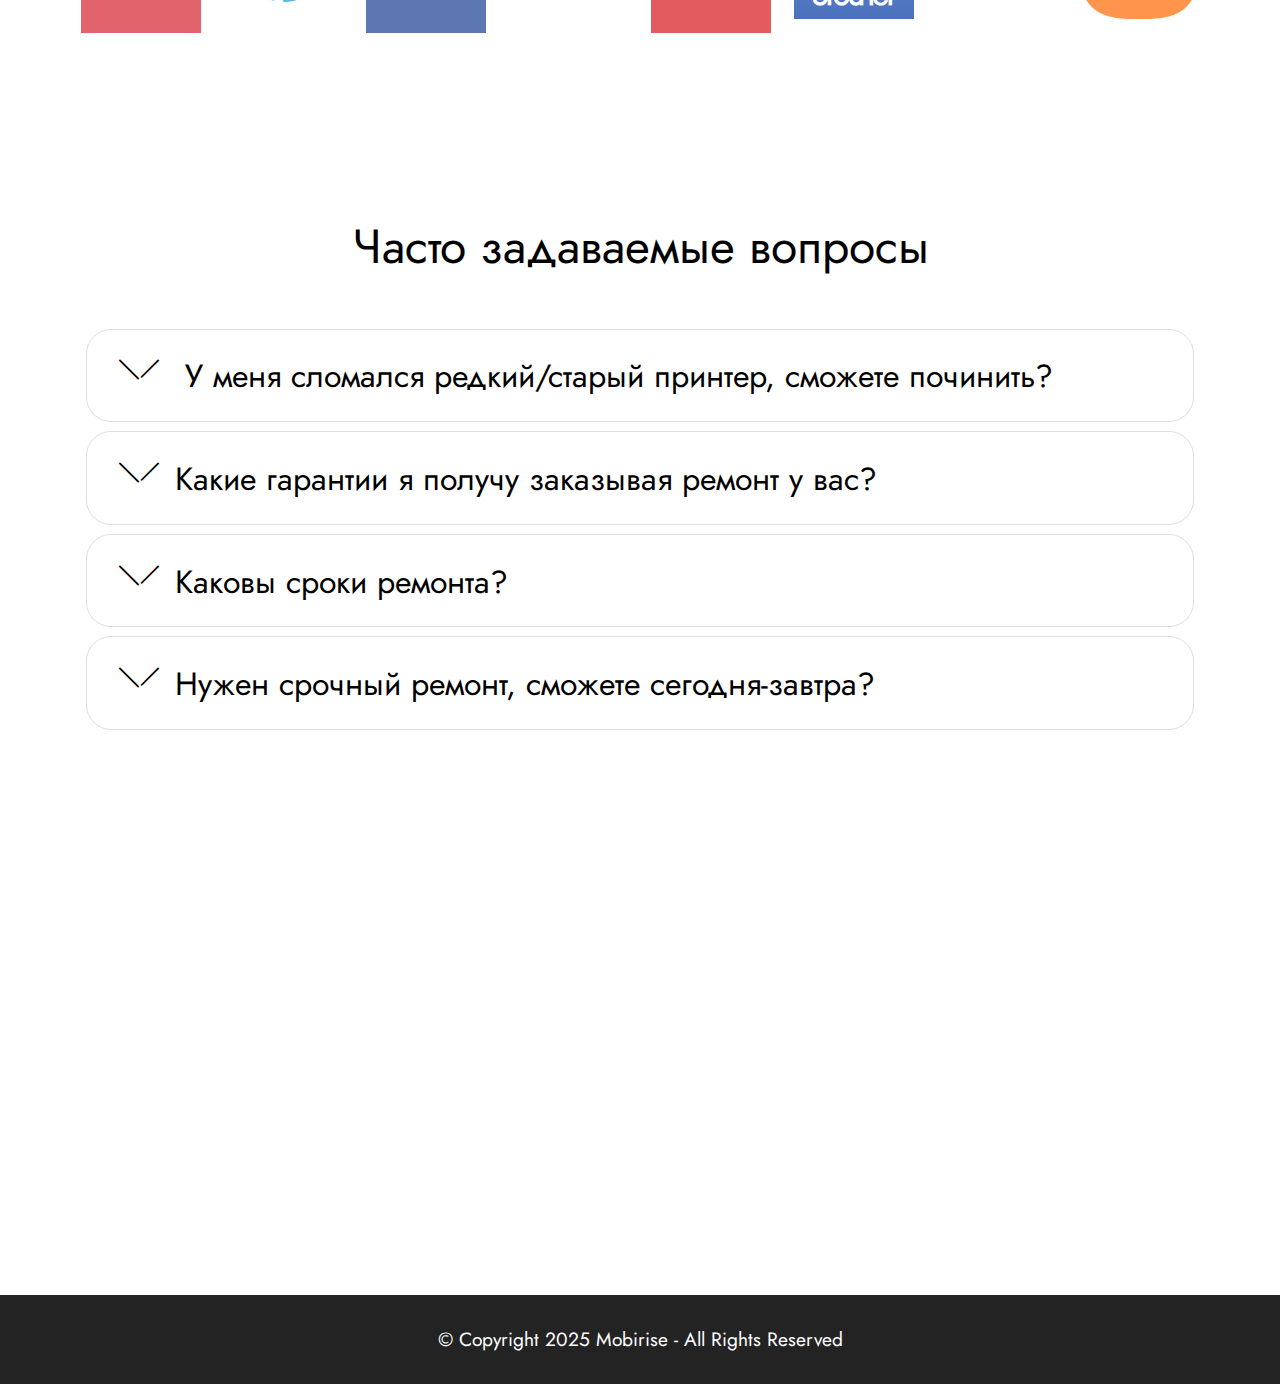
==== commit bb121b02: "Add files via upload" ====
--- a/index.html
+++ b/index.html
@@ -217,9 +217,9 @@
         </div>
         <div class="row justify-content-center mt-4">
             <div class="col-lg-8 mx-auto mbr-form" data-form-type="formoid">
-                <form action="https://mobirise.eu/" method="POST" class="mbr-form form-with-styler mx-auto" data-form-title="Form Name"><input type="hidden" name="email" data-form-email="true" value="BVFs5bCMmho3ZkFwqgroKFpvPHmd31VE+7NzLRkmd95ZNKP/3g4vtNt69Y93R4jWrx23ILLpdsoG7oCBT9Z6wfVQWvz5h5908NC6UuPkj0a+1QvxeQO5Rae4mBP7WViy">
+                <form action="https://mobirise.eu/" method="POST" class="mbr-form form-with-styler mx-auto" data-form-title="Form Name"><input type="hidden" name="email" data-form-email="true" value="J6SMjTO4Fgplxzap1CaQDcN42QwfhavW4q5onBPkzTSCgVRqf8BbvcErQJVDCmAHfi4C5ZatJ+FQzGikd7FLm/xrshz1qY05zCklPZKW7c1Y2IfBWY1Vv86D5jn3OqgR">
                     <div class="row">
-                        <div hidden="hidden" data-form-alert="" class="alert alert-success col-12">Thanks for filling out the form!</div>
+                        <div hidden="hidden" data-form-alert="" class="alert alert-success col-12">Скоро перезвоним!</div>
                         <div hidden="hidden" data-form-alert-danger="" class="alert alert-danger col-12">
                             Oops...! some problem!
                         </div>
@@ -429,15 +429,15 @@
                         Часто задаваемые вопросы</h2>
                 </div>
                 <div class="clearfix"></div>
-                <div id="bootstrap-accordion_12" class="panel-group accordionStyles accordion" role="tablist" aria-multiselectable="true">
+                <div id="bootstrap-accordion_7" class="panel-group accordionStyles accordion" role="tablist" aria-multiselectable="true">
                     <div class="card">
                         <div class="card-header" role="tab" id="headingOne">
-                            <a role="button" class="panel-title collapsed text-black" data-toggle="collapse" data-bs-toggle="collapse" data-core="" href="#collapse1_12" aria-expanded="false" aria-controls="collapse1">
+                            <a role="button" class="panel-title collapsed text-black" data-toggle="collapse" data-bs-toggle="collapse" data-core="" href="#collapse1_7" aria-expanded="false" aria-controls="collapse1">
                                 <h4 class="mbr-fonts-style display-5">
                                     <span class="sign mbr-iconfont mbri-arrow-down inactive"></span>&nbsp;У меня сломался редкий/старый принтер, сможете починить?</h4>
                             </a>
                         </div>
-                        <div id="collapse1_12" class="panel-collapse noScroll collapse " role="tabpanel" aria-labelledby="headingOne" data-parent="#accordion" data-bs-parent="#bootstrap-accordion_12">
+                        <div id="collapse1_7" class="panel-collapse noScroll collapse " role="tabpanel" aria-labelledby="headingOne" data-parent="#accordion" data-bs-parent="#bootstrap-accordion_7">
                             <div class="panel-body p-4">
                                 <p class="mbr-fonts-style panel-text display-7">
                                    Скорее всего да, но точно сможем сказать когда поговорим с вами и выясним модель принтера и что с ним случилось.</p>
@@ -446,13 +446,13 @@
                     </div>
                     <div class="card">
                         <div class="card-header" role="tab" id="headingTwo">
-                            <a role="button" class="collapsed panel-title text-black" data-toggle="collapse" data-bs-toggle="collapse" data-core="" href="#collapse2_12" aria-expanded="false" aria-controls="collapse2">
+                            <a role="button" class="collapsed panel-title text-black" data-toggle="collapse" data-bs-toggle="collapse" data-core="" href="#collapse2_7" aria-expanded="false" aria-controls="collapse2">
                                 <h4 class="mbr-fonts-style display-5">
                                     <span class="sign mbr-iconfont mbri-arrow-down inactive"></span>Какие гарантии я получу заказывая ремонт у вас?</h4>
                             </a>
                             
                         </div>
-                        <div id="collapse2_12" class="panel-collapse noScroll collapse" role="tabpanel" aria-labelledby="headingTwo" data-parent="#accordion" data-bs-parent="#bootstrap-accordion_12">
+                        <div id="collapse2_7" class="panel-collapse noScroll collapse" role="tabpanel" aria-labelledby="headingTwo" data-parent="#accordion" data-bs-parent="#bootstrap-accordion_7">
                             <div class="panel-body p-4">
                                 <p class="mbr-fonts-style panel-text display-7">
                                    На все услуги и запчасти предоставляется гарантия и в случае повторной поломки мы устраним ее бесплатно.</p>
@@ -461,12 +461,12 @@
                     </div>
                     <div class="card">
                         <div class="card-header" role="tab" id="headingThree">
-                            <a role="button" class="collapsed text-black panel-title" data-toggle="collapse" data-bs-toggle="collapse" data-core="" href="#collapse3_12" aria-expanded="false" aria-controls="collapse3">
+                            <a role="button" class="collapsed text-black panel-title" data-toggle="collapse" data-bs-toggle="collapse" data-core="" href="#collapse3_7" aria-expanded="false" aria-controls="collapse3">
                                 <h4 class="mbr-fonts-style display-5">
                                     <span class="sign mbr-iconfont mbri-arrow-down inactive"></span>Каковы сроки ремонта?</h4>
                             </a>
                         </div>
-                        <div id="collapse3_12" class="panel-collapse noScroll collapse" role="tabpanel" aria-labelledby="headingThree" data-parent="#accordion" data-bs-parent="#bootstrap-accordion_12">
+                        <div id="collapse3_7" class="panel-collapse noScroll collapse" role="tabpanel" aria-labelledby="headingThree" data-parent="#accordion" data-bs-parent="#bootstrap-accordion_7">
                             <div class="panel-body p-4">
                                 <p class="mbr-fonts-style panel-text display-7">Это зависит от нескольких факторов, а именно:<br>- Наличие необходимых запчастей на складе<br>- Сложность работ<br>- Количество заказов<br><br>Точные сроки в вашем конкретном случае, вы можете узнать по телефону или оставив заявку.</p>
                             </div>
@@ -474,12 +474,12 @@
                     </div>
                     <div class="card">
                         <div class="card-header" role="tab" id="headingFour">
-                            <a role="button" class="collapsed panel-title text-black" data-toggle="collapse" data-bs-toggle="collapse" data-core="" href="#collapse4_12" aria-expanded="false" aria-controls="collapse4">
+                            <a role="button" class="collapsed panel-title text-black" data-toggle="collapse" data-bs-toggle="collapse" data-core="" href="#collapse4_7" aria-expanded="false" aria-controls="collapse4">
                                 <h4 class="mbr-fonts-style display-5">
                                     <span class="sign mbr-iconfont mbri-arrow-down inactive"></span>Нужен срочный ремонт, сможете сегодня-завтра?</h4>
                             </a> 
                         </div>
-                        <div id="collapse4_12" class="panel-collapse noScroll collapse" role="tabpanel" aria-labelledby="headingFour" data-parent="#accordion" data-bs-parent="#bootstrap-accordion_12">
+                        <div id="collapse4_7" class="panel-collapse noScroll collapse" role="tabpanel" aria-labelledby="headingFour" data-parent="#accordion" data-bs-parent="#bootstrap-accordion_7">
                             <div class="panel-body p-4">
                                 <p class="mbr-fonts-style panel-text display-7">
                                    Звоните, 99% вероятности того, что что-нибудь придумаем.</p>
--- a/assets/mobirise/css/mbr-additional.css
+++ b/assets/mobirise/css/mbr-additional.css
@@ -1050,74 +1050,41 @@
 .cid-3BY1MONNZO .accordion .card:not(:first-of-type) .card-header:first-child {
   border-radius: 25px;
 }
-.cid-trq1svcQj8 {
-  padding-top: 3rem;
-  padding-bottom: 3rem;
+.cid-tt5ZlnQuWE {
+  padding-top: 0rem;
+  padding-bottom: 0rem;
+  background: #ffffff;
+}
+.cid-tt5ZlnQuWE .google-map {
+  height: 30rem;
+  position: relative;
+}
+.cid-tt5ZlnQuWE .google-map iframe {
+  height: 100%;
+  width: 100%;
+}
+.cid-tt5ZlnQuWE .google-map [data-state-details] {
+  color: #6b6763;
+  height: 1.5em;
+  margin-top: -0.75em;
+  padding-left: 1.25rem;
+  padding-right: 1.25rem;
+  position: absolute;
+  text-align: center;
+  top: 50%;
+  width: 100%;
+}
+.cid-tt5ZlnQuWE .google-map[data-state] {
+  background: #e9e5dc;
+}
+.cid-tt5ZlnQuWE .google-map[data-state="loading"] [data-state-details] {
+  display: none;
+}
+.cid-tt5ZiyyCXp {
+  padding-top: 30px;
+  padding-bottom: 30px;
   background-color: #232323;
-}
-.cid-trq1svcQj8 .row-links {
-  width: 100%;
-  justify-content: center;
-}
-.cid-trq1svcQj8 .social-row {
-  width: 100%;
-  justify-content: center;
-}
-.cid-trq1svcQj8 .media-container-row {
-  flex-direction: column;
-  justify-content: center;
-  align-items: center;
-}
-.cid-trq1svcQj8 .media-container-row .foot-menu {
-  list-style: none;
-  display: flex;
-  justify-content: center;
-  flex-wrap: wrap;
-  padding: 0;
-  margin-bottom: 0;
-}
-.cid-trq1svcQj8 .media-container-row .foot-menu li {
-  padding: 0 1rem 1rem 1rem;
-}
-.cid-trq1svcQj8 .media-container-row .foot-menu li p {
-  margin: 0;
-}
-.cid-trq1svcQj8 .media-container-row .social-list {
-  width: auto;
-  padding-left: 0;
-  margin-bottom: 0;
-  list-style: none;
-  display: flex;
-  flex-wrap: wrap;
-  justify-content: flex-end;
-}
-.cid-trq1svcQj8 .media-container-row .social-list .mbr-iconfont-social {
-  font-size: 1.5rem;
-  color: #ffffff;
-}
-.cid-trq1svcQj8 .media-container-row .social-list .soc-item {
-  margin: 0 .5rem;
-}
-.cid-trq1svcQj8 .media-container-row .social-list a {
-  margin: 0;
-  opacity: .5;
-  transition: .2s linear;
-}
-.cid-trq1svcQj8 .media-container-row .social-list a:hover {
-  opacity: 1;
-}
-@media (max-width: 767px) {
-  .cid-trq1svcQj8 .media-container-row .social-list {
-    -webkit-justify-content: center;
-    justify-content: center;
-  }
-}
-.cid-trq1svcQj8 .media-container-row .row-copirayt {
-  word-break: break-word;
-  width: 100%;
-}
-.cid-trq1svcQj8 .media-container-row .row-copirayt p {
-  width: 100%;
+  overflow: hidden;
 }
 .cid-tsQi8rM2Gf {
   z-index: 1000;
@@ -1946,72 +1913,9 @@
     max-width: 12.5%;
   }
 }
-.cid-trq1svcQj8 {
-  padding-top: 3rem;
-  padding-bottom: 3rem;
+.cid-tt5ZiyyCXp {
+  padding-top: 30px;
+  padding-bottom: 30px;
   background-color: #232323;
-}
-.cid-trq1svcQj8 .row-links {
-  width: 100%;
-  justify-content: center;
-}
-.cid-trq1svcQj8 .social-row {
-  width: 100%;
-  justify-content: center;
-}
-.cid-trq1svcQj8 .media-container-row {
-  flex-direction: column;
-  justify-content: center;
-  align-items: center;
-}
-.cid-trq1svcQj8 .media-container-row .foot-menu {
-  list-style: none;
-  display: flex;
-  justify-content: center;
-  flex-wrap: wrap;
-  padding: 0;
-  margin-bottom: 0;
-}
-.cid-trq1svcQj8 .media-container-row .foot-menu li {
-  padding: 0 1rem 1rem 1rem;
-}
-.cid-trq1svcQj8 .media-container-row .foot-menu li p {
-  margin: 0;
-}
-.cid-trq1svcQj8 .media-container-row .social-list {
-  width: auto;
-  padding-left: 0;
-  margin-bottom: 0;
-  list-style: none;
-  display: flex;
-  flex-wrap: wrap;
-  justify-content: flex-end;
-}
-.cid-trq1svcQj8 .media-container-row .social-list .mbr-iconfont-social {
-  font-size: 1.5rem;
-  color: #ffffff;
-}
-.cid-trq1svcQj8 .media-container-row .social-list .soc-item {
-  margin: 0 .5rem;
-}
-.cid-trq1svcQj8 .media-container-row .social-list a {
-  margin: 0;
-  opacity: .5;
-  transition: .2s linear;
-}
-.cid-trq1svcQj8 .media-container-row .social-list a:hover {
-  opacity: 1;
-}
-@media (max-width: 767px) {
-  .cid-trq1svcQj8 .media-container-row .social-list {
-    -webkit-justify-content: center;
-    justify-content: center;
-  }
-}
-.cid-trq1svcQj8 .media-container-row .row-copirayt {
-  word-break: break-word;
-  width: 100%;
-}
-.cid-trq1svcQj8 .media-container-row .row-copirayt p {
-  width: 100%;
-}
+  overflow: hidden;
+}
--- a/assets/mobirise/css/mbr-additional.css
+++ b/assets/mobirise/css/mbr-additional.css
@@ -1050,74 +1050,41 @@
 .cid-3BY1MONNZO .accordion .card:not(:first-of-type) .card-header:first-child {
   border-radius: 25px;
 }
-.cid-trq1svcQj8 {
-  padding-top: 3rem;
-  padding-bottom: 3rem;
+.cid-tt5ZlnQuWE {
+  padding-top: 0rem;
+  padding-bottom: 0rem;
+  background: #ffffff;
+}
+.cid-tt5ZlnQuWE .google-map {
+  height: 30rem;
+  position: relative;
+}
+.cid-tt5ZlnQuWE .google-map iframe {
+  height: 100%;
+  width: 100%;
+}
+.cid-tt5ZlnQuWE .google-map [data-state-details] {
+  color: #6b6763;
+  height: 1.5em;
+  margin-top: -0.75em;
+  padding-left: 1.25rem;
+  padding-right: 1.25rem;
+  position: absolute;
+  text-align: center;
+  top: 50%;
+  width: 100%;
+}
+.cid-tt5ZlnQuWE .google-map[data-state] {
+  background: #e9e5dc;
+}
+.cid-tt5ZlnQuWE .google-map[data-state="loading"] [data-state-details] {
+  display: none;
+}
+.cid-tt5ZiyyCXp {
+  padding-top: 30px;
+  padding-bottom: 30px;
   background-color: #232323;
-}
-.cid-trq1svcQj8 .row-links {
-  width: 100%;
-  justify-content: center;
-}
-.cid-trq1svcQj8 .social-row {
-  width: 100%;
-  justify-content: center;
-}
-.cid-trq1svcQj8 .media-container-row {
-  flex-direction: column;
-  justify-content: center;
-  align-items: center;
-}
-.cid-trq1svcQj8 .media-container-row .foot-menu {
-  list-style: none;
-  display: flex;
-  justify-content: center;
-  flex-wrap: wrap;
-  padding: 0;
-  margin-bottom: 0;
-}
-.cid-trq1svcQj8 .media-container-row .foot-menu li {
-  padding: 0 1rem 1rem 1rem;
-}
-.cid-trq1svcQj8 .media-container-row .foot-menu li p {
-  margin: 0;
-}
-.cid-trq1svcQj8 .media-container-row .social-list {
-  width: auto;
-  padding-left: 0;
-  margin-bottom: 0;
-  list-style: none;
-  display: flex;
-  flex-wrap: wrap;
-  justify-content: flex-end;
-}
-.cid-trq1svcQj8 .media-container-row .social-list .mbr-iconfont-social {
-  font-size: 1.5rem;
-  color: #ffffff;
-}
-.cid-trq1svcQj8 .media-container-row .social-list .soc-item {
-  margin: 0 .5rem;
-}
-.cid-trq1svcQj8 .media-container-row .social-list a {
-  margin: 0;
-  opacity: .5;
-  transition: .2s linear;
-}
-.cid-trq1svcQj8 .media-container-row .social-list a:hover {
-  opacity: 1;
-}
-@media (max-width: 767px) {
-  .cid-trq1svcQj8 .media-container-row .social-list {
-    -webkit-justify-content: center;
-    justify-content: center;
-  }
-}
-.cid-trq1svcQj8 .media-container-row .row-copirayt {
-  word-break: break-word;
-  width: 100%;
-}
-.cid-trq1svcQj8 .media-container-row .row-copirayt p {
-  width: 100%;
+  overflow: hidden;
 }
 .cid-tsQi8rM2Gf {
   z-index: 1000;
@@ -1946,72 +1913,9 @@
     max-width: 12.5%;
   }
 }
-.cid-trq1svcQj8 {
-  padding-top: 3rem;
-  padding-bottom: 3rem;
+.cid-tt5ZiyyCXp {
+  padding-top: 30px;
+  padding-bottom: 30px;
   background-color: #232323;
-}
-.cid-trq1svcQj8 .row-links {
-  width: 100%;
-  justify-content: center;
-}
-.cid-trq1svcQj8 .social-row {
-  width: 100%;
-  justify-content: center;
-}
-.cid-trq1svcQj8 .media-container-row {
-  flex-direction: column;
-  justify-content: center;
-  align-items: center;
-}
-.cid-trq1svcQj8 .media-container-row .foot-menu {
-  list-style: none;
-  display: flex;
-  justify-content: center;
-  flex-wrap: wrap;
-  padding: 0;
-  margin-bottom: 0;
-}
-.cid-trq1svcQj8 .media-container-row .foot-menu li {
-  padding: 0 1rem 1rem 1rem;
-}
-.cid-trq1svcQj8 .media-container-row .foot-menu li p {
-  margin: 0;
-}
-.cid-trq1svcQj8 .media-container-row .social-list {
-  width: auto;
-  padding-left: 0;
-  margin-bottom: 0;
-  list-style: none;
-  display: flex;
-  flex-wrap: wrap;
-  justify-content: flex-end;
-}
-.cid-trq1svcQj8 .media-container-row .social-list .mbr-iconfont-social {
-  font-size: 1.5rem;
-  color: #ffffff;
-}
-.cid-trq1svcQj8 .media-container-row .social-list .soc-item {
-  margin: 0 .5rem;
-}
-.cid-trq1svcQj8 .media-container-row .social-list a {
-  margin: 0;
-  opacity: .5;
-  transition: .2s linear;
-}
-.cid-trq1svcQj8 .media-container-row .social-list a:hover {
-  opacity: 1;
-}
-@media (max-width: 767px) {
-  .cid-trq1svcQj8 .media-container-row .social-list {
-    -webkit-justify-content: center;
-    justify-content: center;
-  }
-}
-.cid-trq1svcQj8 .media-container-row .row-copirayt {
-  word-break: break-word;
-  width: 100%;
-}
-.cid-trq1svcQj8 .media-container-row .row-copirayt p {
-  width: 100%;
-}
+  overflow: hidden;
+}
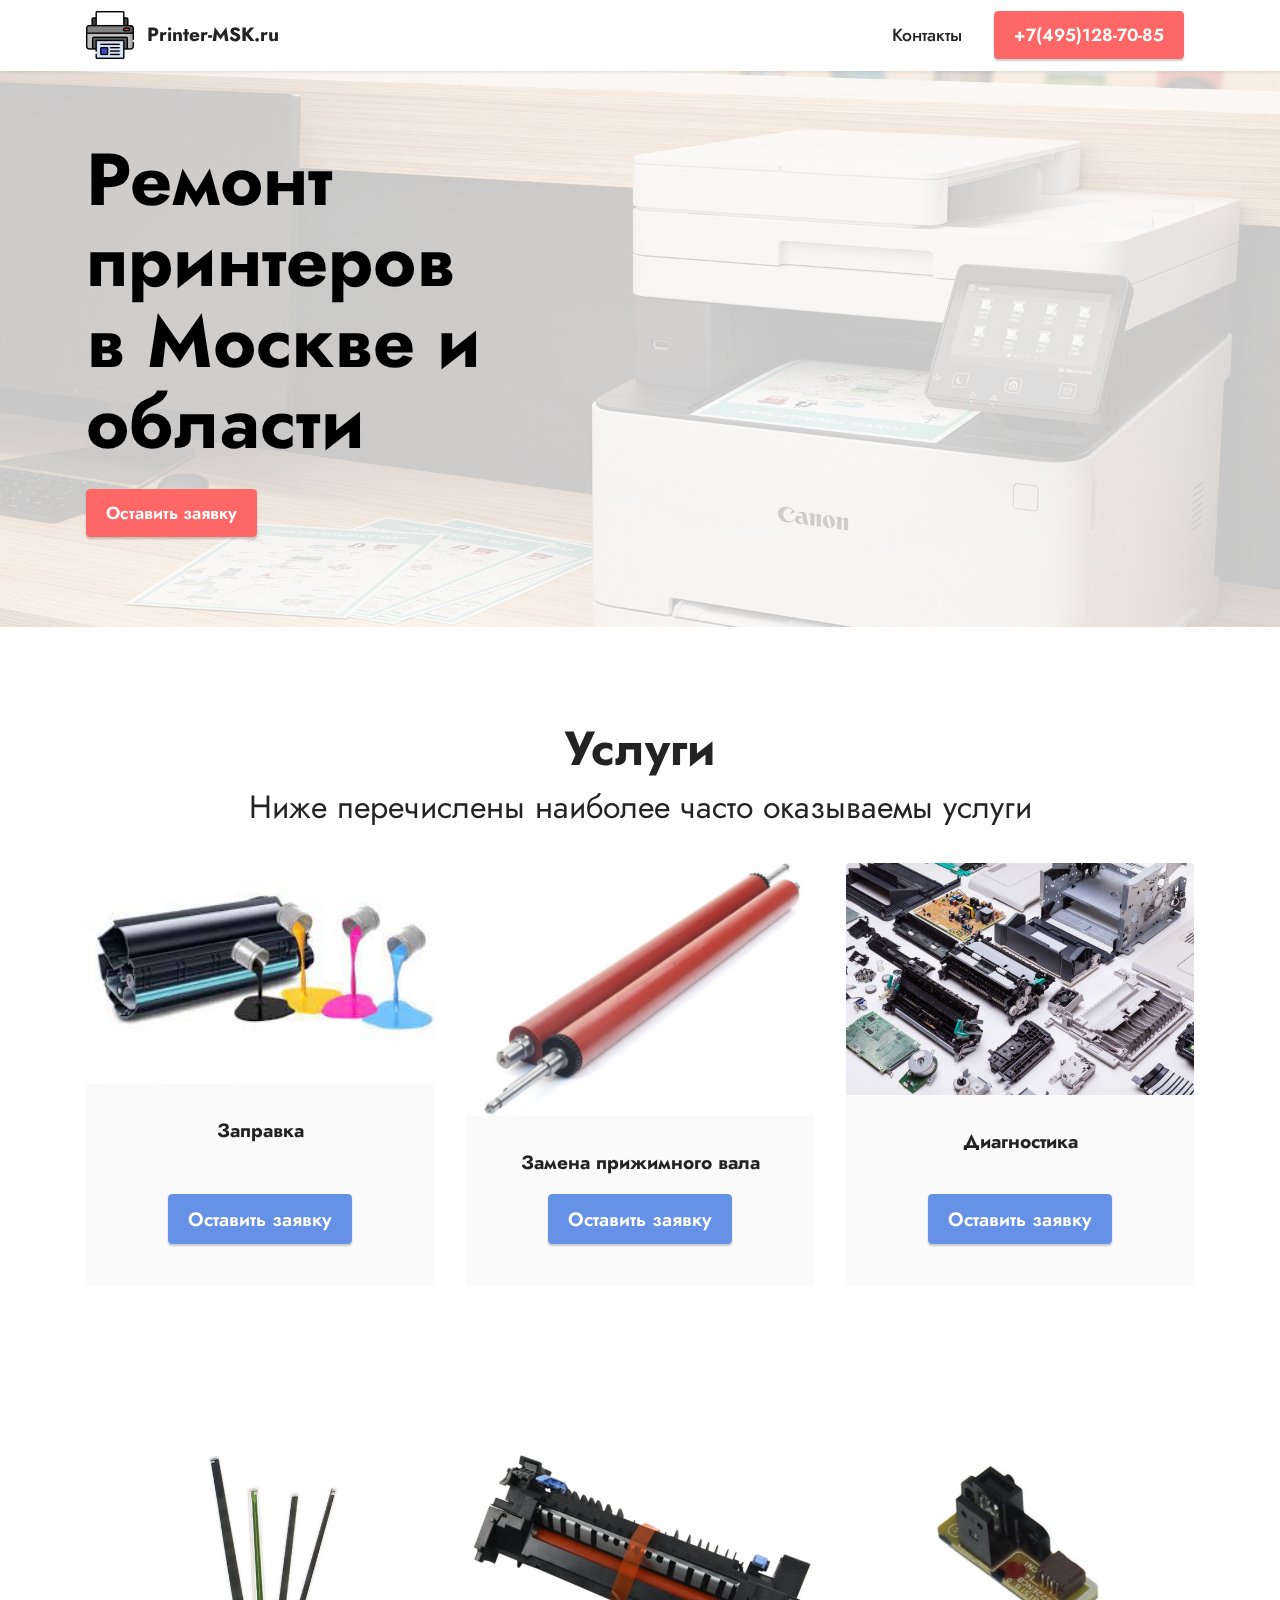
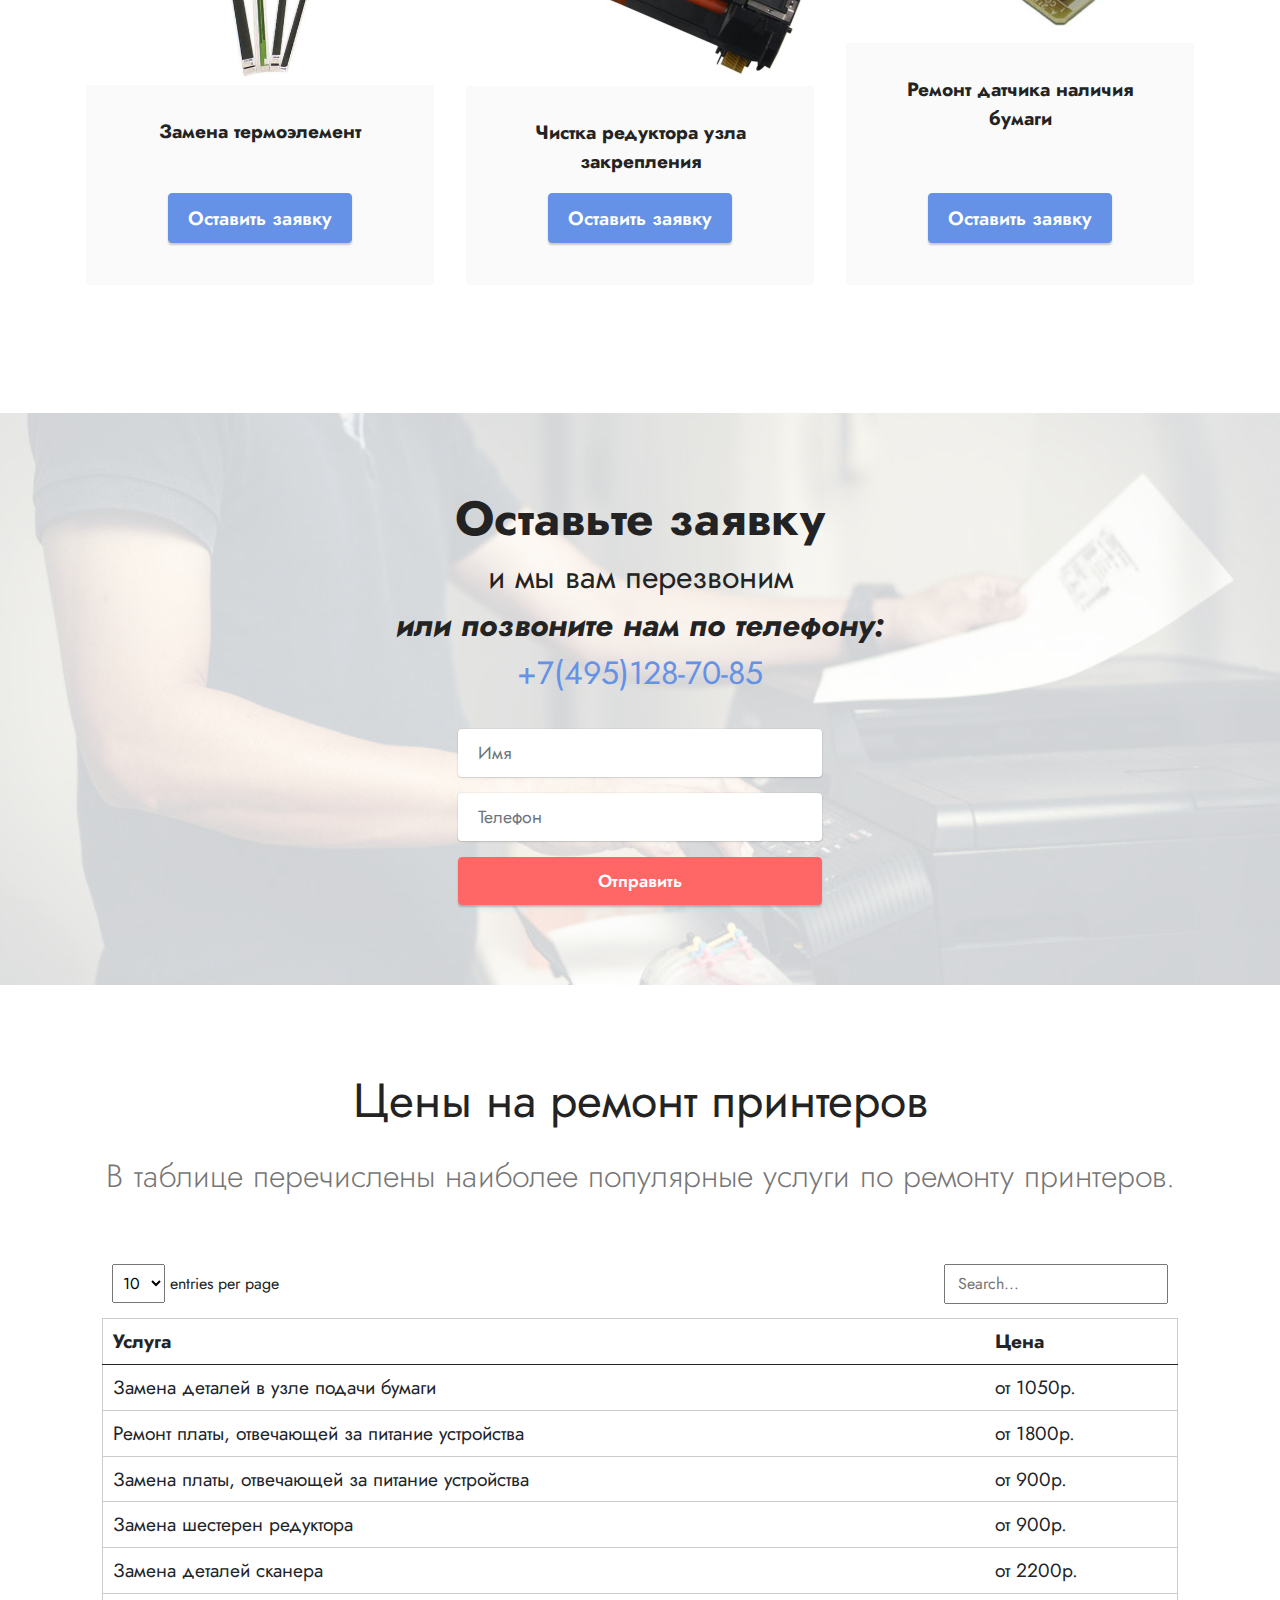
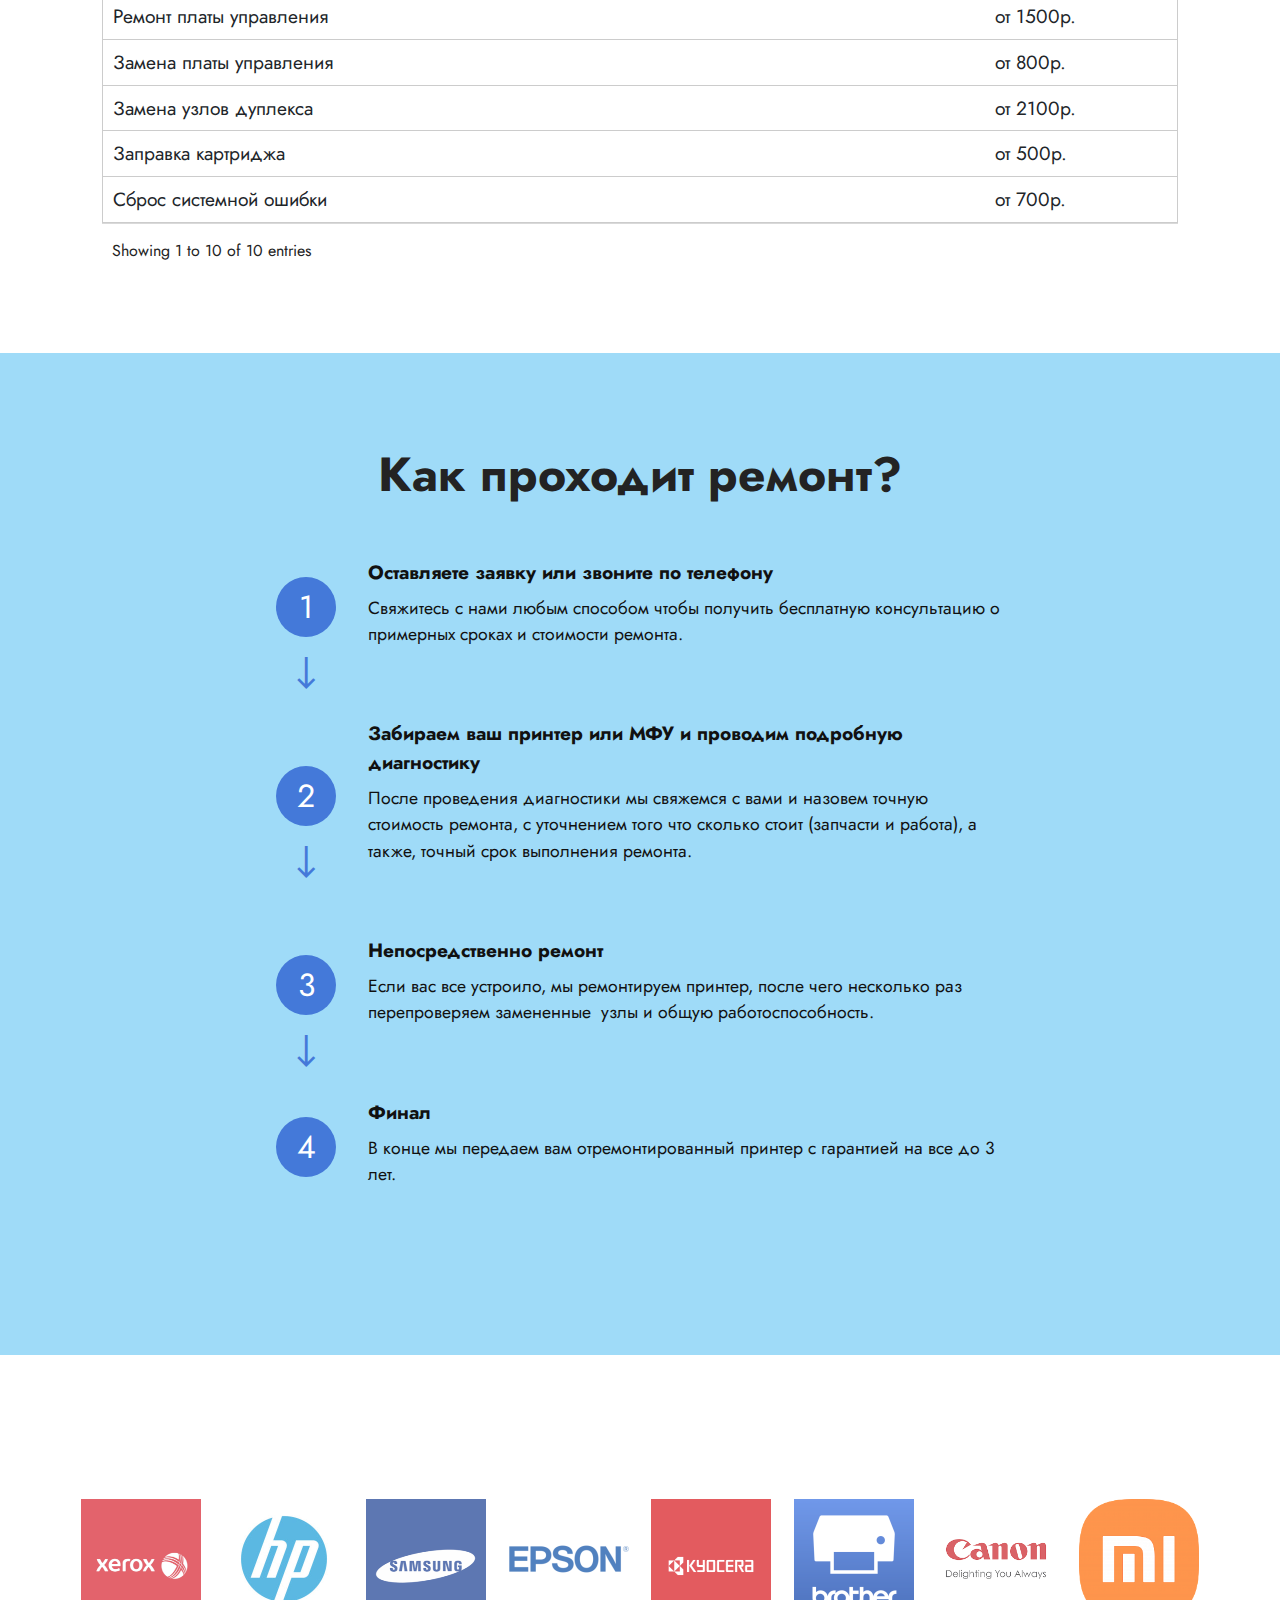
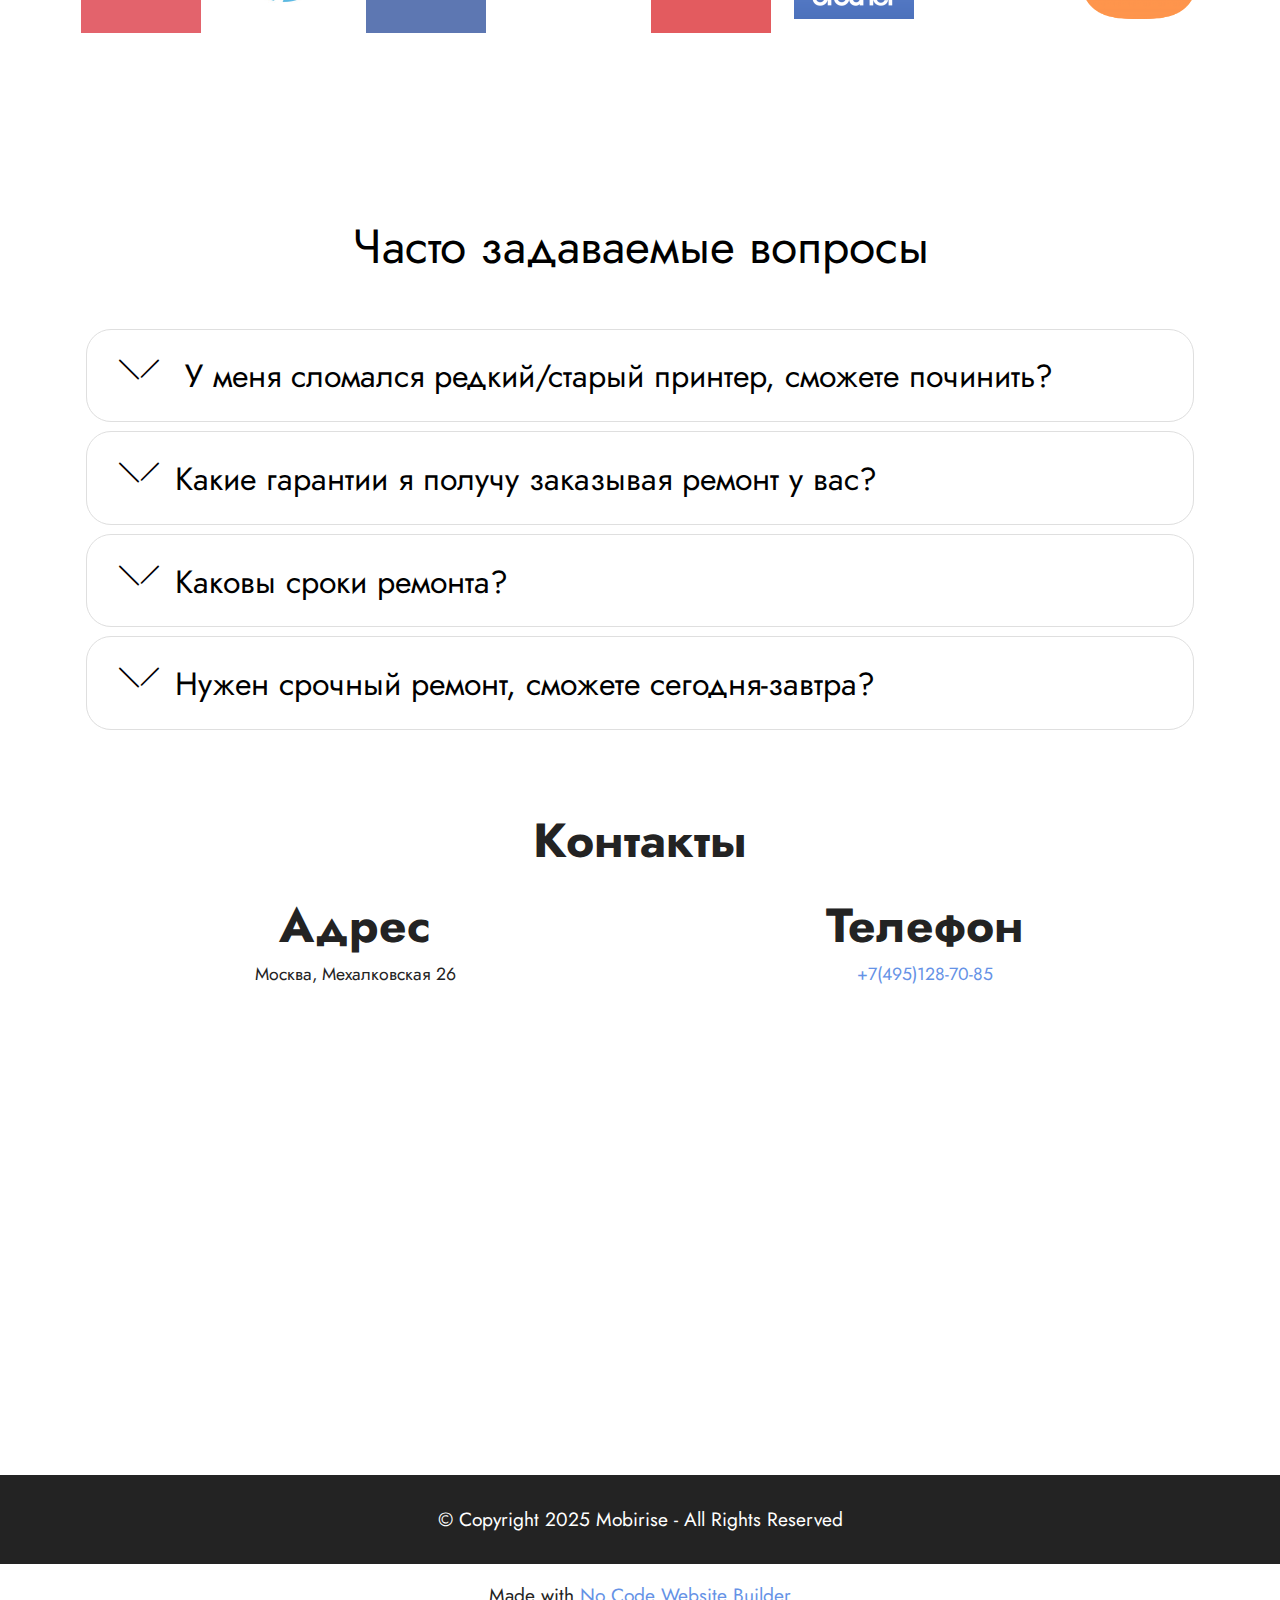
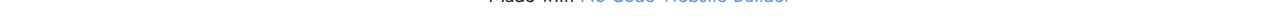
==== commit 94400a81: "Add files via upload" ====
--- a/index.html
+++ b/index.html
@@ -1,14 +1,10 @@
 <!DOCTYPE html>
 <html  lang="ru">
 <head>
-  
+  <!-- Site made with Mobirise Website Builder v5.7.8, https://mobirise.com -->
   <meta charset="UTF-8">
   <meta http-equiv="X-UA-Compatible" content="IE=edge">
-  
-  <meta name="twitter:card" content="summary_large_image"/>
-  <meta name="twitter:image:src" content="">
-  <meta property="og:image" content="">
-  <meta name="twitter:title" content="Ремонт принтеров в Москве и области Printer-MSK">
+  <meta name="generator" content="Mobirise v5.7.8, mobirise.com">
   <meta name="viewport" content="width=device-width, initial-scale=1, minimum-scale=1">
   <link rel="shortcut icon" href="assets/images/3233468-128x128.png" type="image/x-icon">
   <meta name="description" content="Ремонт и обслуживание принтеров в Москве и московской области.">
@@ -28,7 +24,7 @@
   <link rel="preload" href="https://fonts.googleapis.com/css?family=Jost:100,200,300,400,500,600,700,800,900,100i,200i,300i,400i,500i,600i,700i,800i,900i&display=swap" as="style" onload="this.onload=null;this.rel='stylesheet'">
   <noscript><link rel="stylesheet" href="https://fonts.googleapis.com/css?family=Jost:100,200,300,400,500,600,700,800,900,100i,200i,300i,400i,500i,600i,700i,800i,900i&display=swap"></noscript>
   <link rel="preload" as="style" href="assets/mobirise/css/mbr-additional.css"><link rel="stylesheet" href="assets/mobirise/css/mbr-additional.css" type="text/css">
-  
+
   
   
   
@@ -217,7 +213,7 @@
         </div>
         <div class="row justify-content-center mt-4">
             <div class="col-lg-8 mx-auto mbr-form" data-form-type="formoid">
-                <form action="https://mobirise.eu/" method="POST" class="mbr-form form-with-styler mx-auto" data-form-title="Form Name"><input type="hidden" name="email" data-form-email="true" value="J6SMjTO4Fgplxzap1CaQDcN42QwfhavW4q5onBPkzTSCgVRqf8BbvcErQJVDCmAHfi4C5ZatJ+FQzGikd7FLm/xrshz1qY05zCklPZKW7c1Y2IfBWY1Vv86D5jn3OqgR">
+                <form action="https://mobirise.eu/" method="POST" class="mbr-form form-with-styler mx-auto" data-form-title="Form Name"><input type="hidden" name="email" data-form-email="true" value="rCTjAd6dXP17fEymJtewWUygimI4GhfpRnPUW4X8k1XDsWzqLQ12auHRq5vtYR3ubbsj4UQ4eactjpRQ3/Cj08TKe49o5YjZlJo1t7XovQHCElYPwou9gDwoOrGl0LbF">
                     <div class="row">
                         <div hidden="hidden" data-form-alert="" class="alert alert-success col-12">Скоро перезвоним!</div>
                         <div hidden="hidden" data-form-alert-danger="" class="alert alert-danger col-12">
@@ -429,15 +425,15 @@
                         Часто задаваемые вопросы</h2>
                 </div>
                 <div class="clearfix"></div>
-                <div id="bootstrap-accordion_7" class="panel-group accordionStyles accordion" role="tablist" aria-multiselectable="true">
+                <div id="bootstrap-accordion_12" class="panel-group accordionStyles accordion" role="tablist" aria-multiselectable="true">
                     <div class="card">
                         <div class="card-header" role="tab" id="headingOne">
-                            <a role="button" class="panel-title collapsed text-black" data-toggle="collapse" data-bs-toggle="collapse" data-core="" href="#collapse1_7" aria-expanded="false" aria-controls="collapse1">
+                            <a role="button" class="panel-title collapsed text-black" data-toggle="collapse" data-bs-toggle="collapse" data-core="" href="#collapse1_12" aria-expanded="false" aria-controls="collapse1">
                                 <h4 class="mbr-fonts-style display-5">
                                     <span class="sign mbr-iconfont mbri-arrow-down inactive"></span>&nbsp;У меня сломался редкий/старый принтер, сможете починить?</h4>
                             </a>
                         </div>
-                        <div id="collapse1_7" class="panel-collapse noScroll collapse " role="tabpanel" aria-labelledby="headingOne" data-parent="#accordion" data-bs-parent="#bootstrap-accordion_7">
+                        <div id="collapse1_12" class="panel-collapse noScroll collapse " role="tabpanel" aria-labelledby="headingOne" data-parent="#accordion" data-bs-parent="#bootstrap-accordion_12">
                             <div class="panel-body p-4">
                                 <p class="mbr-fonts-style panel-text display-7">
                                    Скорее всего да, но точно сможем сказать когда поговорим с вами и выясним модель принтера и что с ним случилось.</p>
@@ -446,13 +442,13 @@
                     </div>
                     <div class="card">
                         <div class="card-header" role="tab" id="headingTwo">
-                            <a role="button" class="collapsed panel-title text-black" data-toggle="collapse" data-bs-toggle="collapse" data-core="" href="#collapse2_7" aria-expanded="false" aria-controls="collapse2">
+                            <a role="button" class="collapsed panel-title text-black" data-toggle="collapse" data-bs-toggle="collapse" data-core="" href="#collapse2_12" aria-expanded="false" aria-controls="collapse2">
                                 <h4 class="mbr-fonts-style display-5">
                                     <span class="sign mbr-iconfont mbri-arrow-down inactive"></span>Какие гарантии я получу заказывая ремонт у вас?</h4>
                             </a>
                             
                         </div>
-                        <div id="collapse2_7" class="panel-collapse noScroll collapse" role="tabpanel" aria-labelledby="headingTwo" data-parent="#accordion" data-bs-parent="#bootstrap-accordion_7">
+                        <div id="collapse2_12" class="panel-collapse noScroll collapse" role="tabpanel" aria-labelledby="headingTwo" data-parent="#accordion" data-bs-parent="#bootstrap-accordion_12">
                             <div class="panel-body p-4">
                                 <p class="mbr-fonts-style panel-text display-7">
                                    На все услуги и запчасти предоставляется гарантия и в случае повторной поломки мы устраним ее бесплатно.</p>
@@ -461,12 +457,12 @@
                     </div>
                     <div class="card">
                         <div class="card-header" role="tab" id="headingThree">
-                            <a role="button" class="collapsed text-black panel-title" data-toggle="collapse" data-bs-toggle="collapse" data-core="" href="#collapse3_7" aria-expanded="false" aria-controls="collapse3">
+                            <a role="button" class="collapsed text-black panel-title" data-toggle="collapse" data-bs-toggle="collapse" data-core="" href="#collapse3_12" aria-expanded="false" aria-controls="collapse3">
                                 <h4 class="mbr-fonts-style display-5">
                                     <span class="sign mbr-iconfont mbri-arrow-down inactive"></span>Каковы сроки ремонта?</h4>
                             </a>
                         </div>
-                        <div id="collapse3_7" class="panel-collapse noScroll collapse" role="tabpanel" aria-labelledby="headingThree" data-parent="#accordion" data-bs-parent="#bootstrap-accordion_7">
+                        <div id="collapse3_12" class="panel-collapse noScroll collapse" role="tabpanel" aria-labelledby="headingThree" data-parent="#accordion" data-bs-parent="#bootstrap-accordion_12">
                             <div class="panel-body p-4">
                                 <p class="mbr-fonts-style panel-text display-7">Это зависит от нескольких факторов, а именно:<br>- Наличие необходимых запчастей на складе<br>- Сложность работ<br>- Количество заказов<br><br>Точные сроки в вашем конкретном случае, вы можете узнать по телефону или оставив заявку.</p>
                             </div>
@@ -474,12 +470,12 @@
                     </div>
                     <div class="card">
                         <div class="card-header" role="tab" id="headingFour">
-                            <a role="button" class="collapsed panel-title text-black" data-toggle="collapse" data-bs-toggle="collapse" data-core="" href="#collapse4_7" aria-expanded="false" aria-controls="collapse4">
+                            <a role="button" class="collapsed panel-title text-black" data-toggle="collapse" data-bs-toggle="collapse" data-core="" href="#collapse4_12" aria-expanded="false" aria-controls="collapse4">
                                 <h4 class="mbr-fonts-style display-5">
                                     <span class="sign mbr-iconfont mbri-arrow-down inactive"></span>Нужен срочный ремонт, сможете сегодня-завтра?</h4>
                             </a> 
                         </div>
-                        <div id="collapse4_7" class="panel-collapse noScroll collapse" role="tabpanel" aria-labelledby="headingFour" data-parent="#accordion" data-bs-parent="#bootstrap-accordion_7">
+                        <div id="collapse4_12" class="panel-collapse noScroll collapse" role="tabpanel" aria-labelledby="headingFour" data-parent="#accordion" data-bs-parent="#bootstrap-accordion_12">
                             <div class="panel-body p-4">
                                 <p class="mbr-fonts-style panel-text display-7">
                                    Звоните, 99% вероятности того, что что-нибудь придумаем.</p>
@@ -488,6 +484,50 @@
                     </div>
                     
                     
+                </div>
+            </div>
+        </div>
+    </div>
+</section>
+
+<section data-bs-version="5.1" class="contacts1 cid-txR6nSGs0b" id="contacts1-o">
+
+    
+
+    
+    
+    <div class="container">
+        <div class="mbr-section-head">
+            <h3 class="mbr-section-title mbr-fonts-style align-center mb-0 display-2">
+                <strong>Контакты</strong></h3>
+            
+        </div>
+        <div class="row justify-content-center mt-4">
+            <div class="card col-12 col-lg-6">
+                <div class="card-wrapper">
+                    <div class="card-box align-center">
+                        <div class="image-wrapper">
+                            
+                        </div>
+                        <h4 class="card-title mbr-fonts-style mb-2 display-2">
+                            <strong>Адрес</strong></h4>
+                        <p class="mbr-text mbr-fonts-style mb-2 display-4">
+                            Москва, Мехалковская 26</p>
+                        
+                    </div>
+                </div>
+            </div>
+            <div class="card col-12 col-lg-6">
+                <div class="card-wrapper">
+                    <div class="card-box align-center">
+                        <div class="image-wrapper">
+                            
+                        </div>
+                        <h4 class="card-title mbr-fonts-style align-center mb-2 display-2">
+                            <strong>Телефон</strong></h4>
+                        <p class="mbr-text mbr-fonts-style mb-2 display-4"><a href="tel:+7(495)128-70-85" class="text-primary">+7(495)128-70-85</a></p>
+                        
+                    </div>
                 </div>
             </div>
         </div>
@@ -518,7 +558,7 @@
             </div>
         </div>
     </div>
-</section><section><a href="https://mobiri.se"></a><a href="https://mobiri.se"></a></section><script src="assets/bootstrap/js/bootstrap.bundle.min.js"></script>  <script src="assets/parallax/jarallax.js"></script>  <script src="assets/smoothscroll/smooth-scroll.js"></script>  <script src="assets/ytplayer/index.js"></script>  <script src="assets/datatables/vanilla-dataTables.min.js"></script>  <script src="assets/mbr-switch-arrow/mbr-switch-arrow.js"></script>  <script src="assets/dropdown/js/navbar-dropdown.js"></script>  <script src="assets/theme/js/script.js"></script>  <script src="assets/formoid/formoid.min.js"></script>  
+</section><section class="display-7" style="padding: 0;align-items: center;justify-content: center;flex-wrap: wrap;    align-content: center;display: flex;position: relative;height: 4rem;"><a href="https://mobiri.se/2500632" style="flex: 1 1;height: 4rem;position: absolute;width: 100%;z-index: 1;"><img alt="" style="height: 4rem;" src="[data-uri]"></a><p style="margin: 0;text-align: center;" class="display-7">Made with &#8204;</p><a style="z-index:1" href="https://mobirise.com/builder/no-code-website-builder.html">No Code Website Builder</a></section><script src="assets/bootstrap/js/bootstrap.bundle.min.js"></script>  <script src="assets/parallax/jarallax.js"></script>  <script src="assets/smoothscroll/smooth-scroll.js"></script>  <script src="assets/ytplayer/index.js"></script>  <script src="assets/datatables/vanilla-dataTables.min.js"></script>  <script src="assets/mbr-switch-arrow/mbr-switch-arrow.js"></script>  <script src="assets/dropdown/js/navbar-dropdown.js"></script>  <script src="assets/theme/js/script.js"></script>  <script src="assets/formoid/formoid.min.js"></script>  
   
   
 </body>
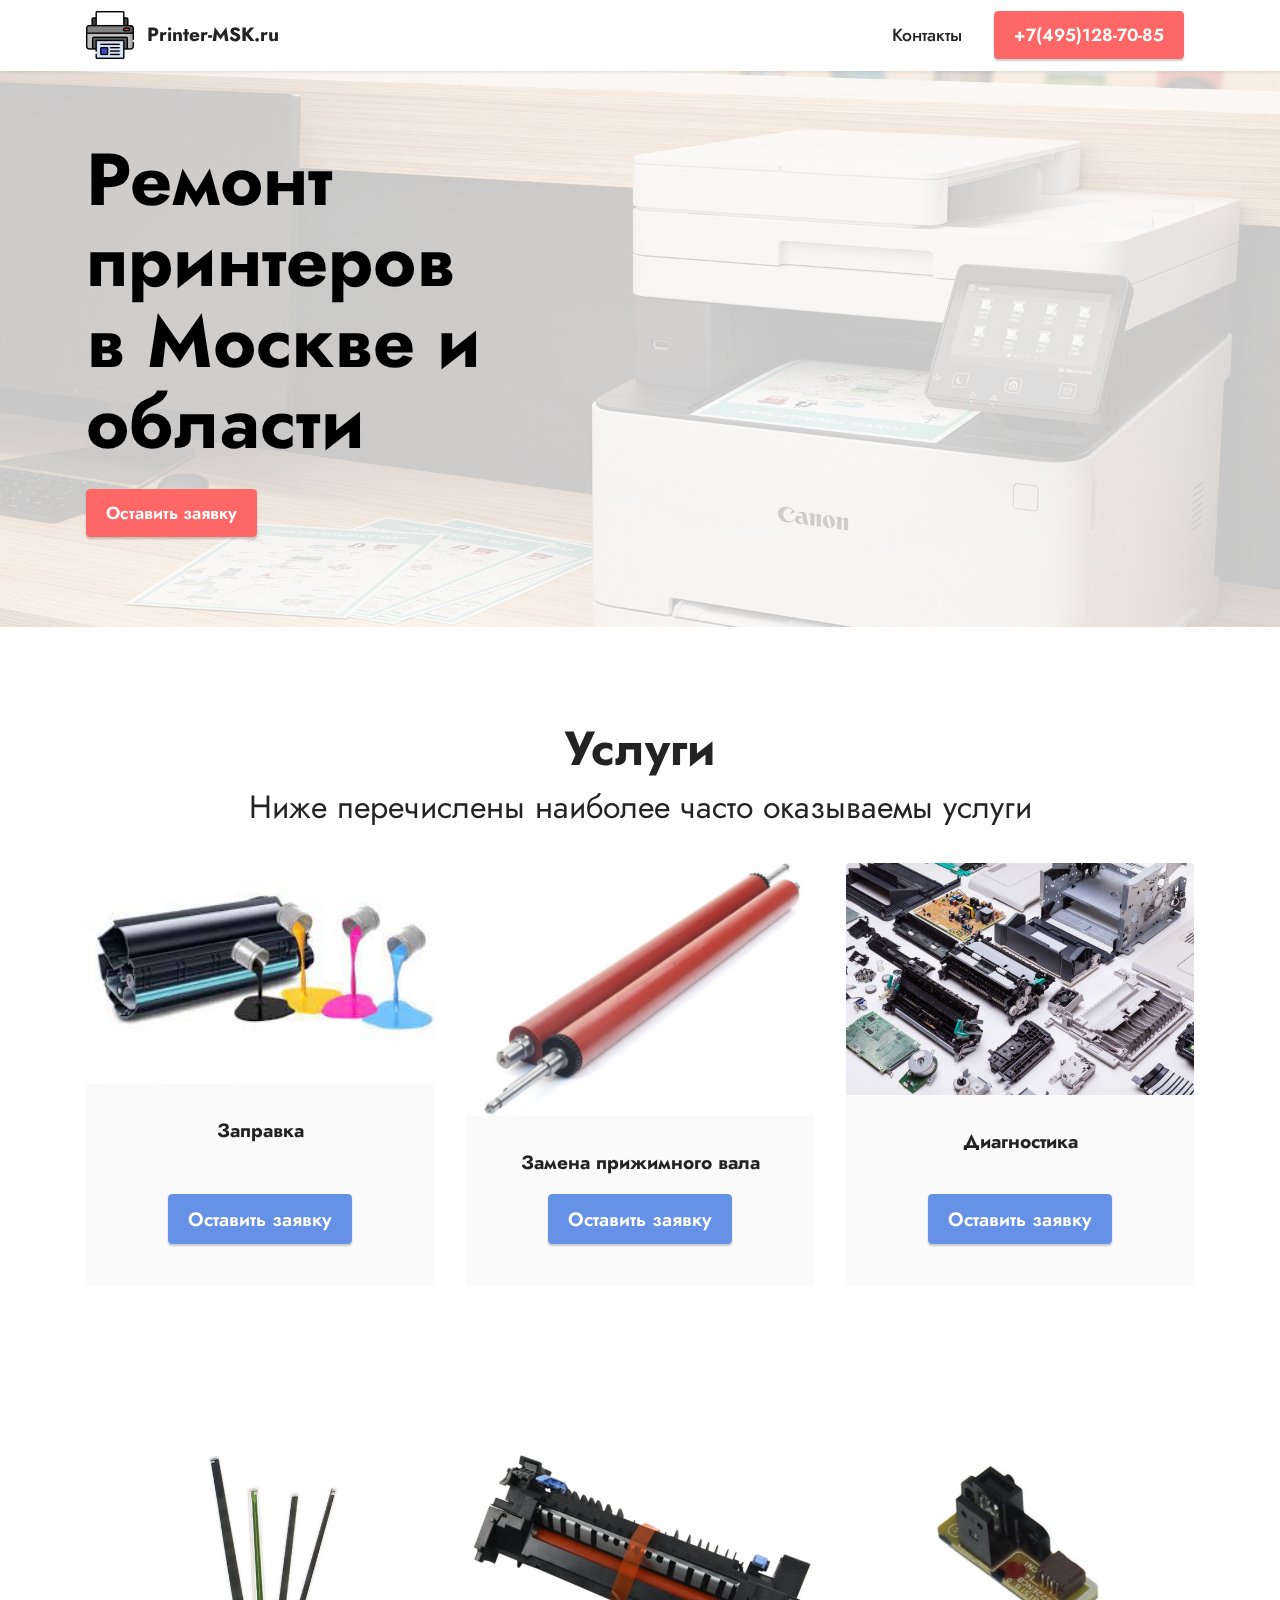
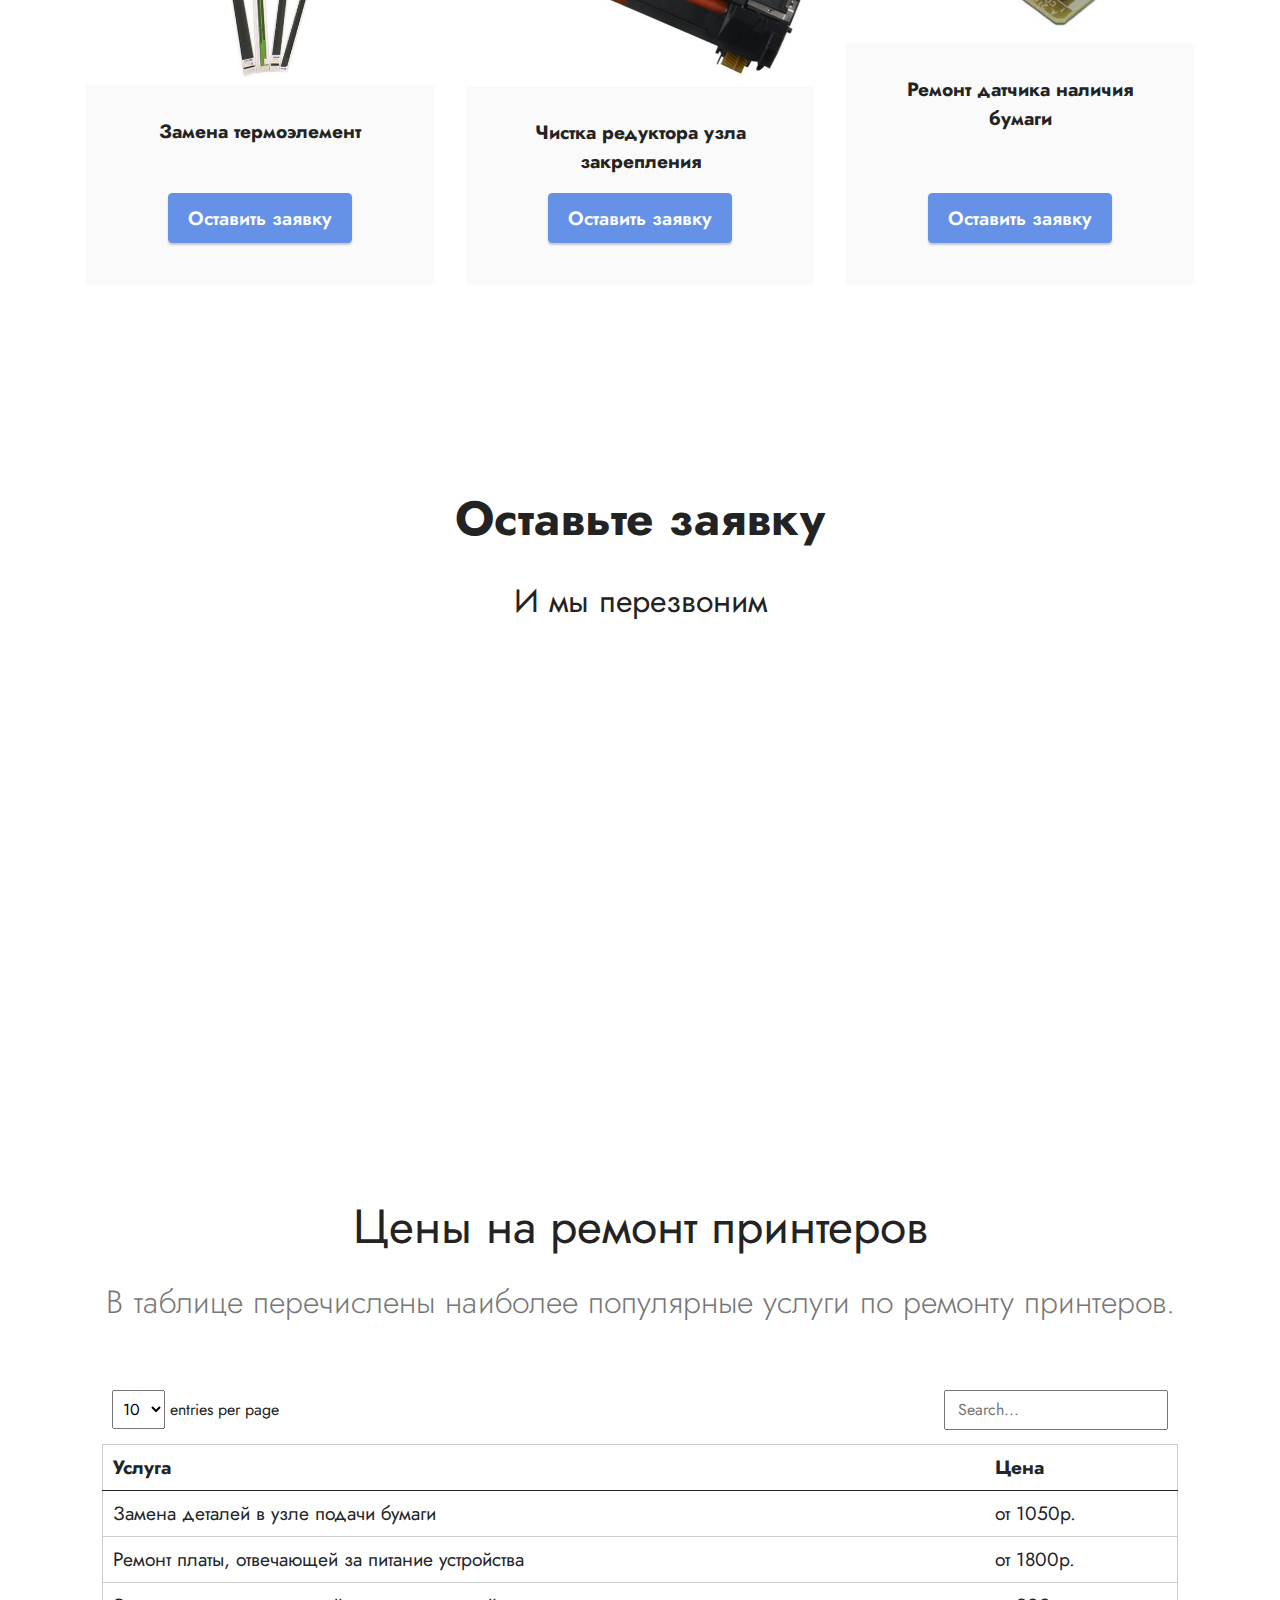
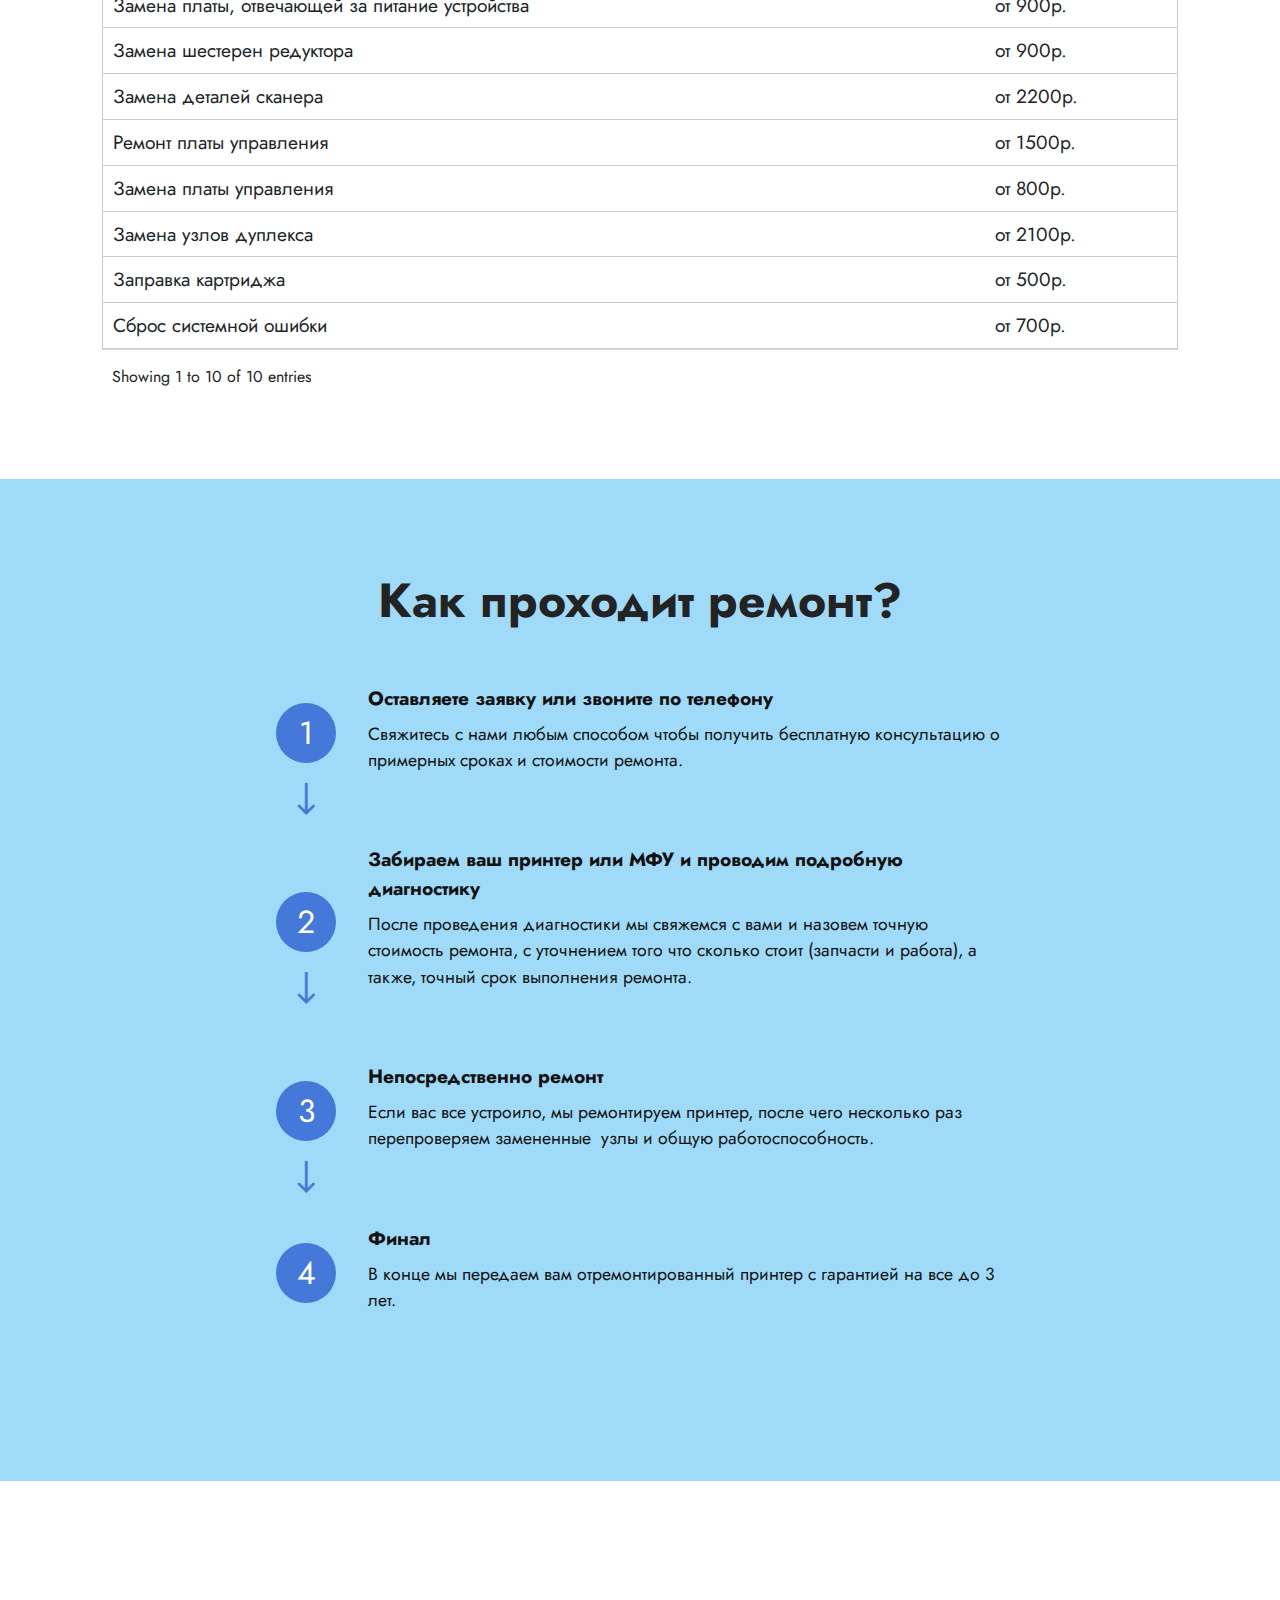
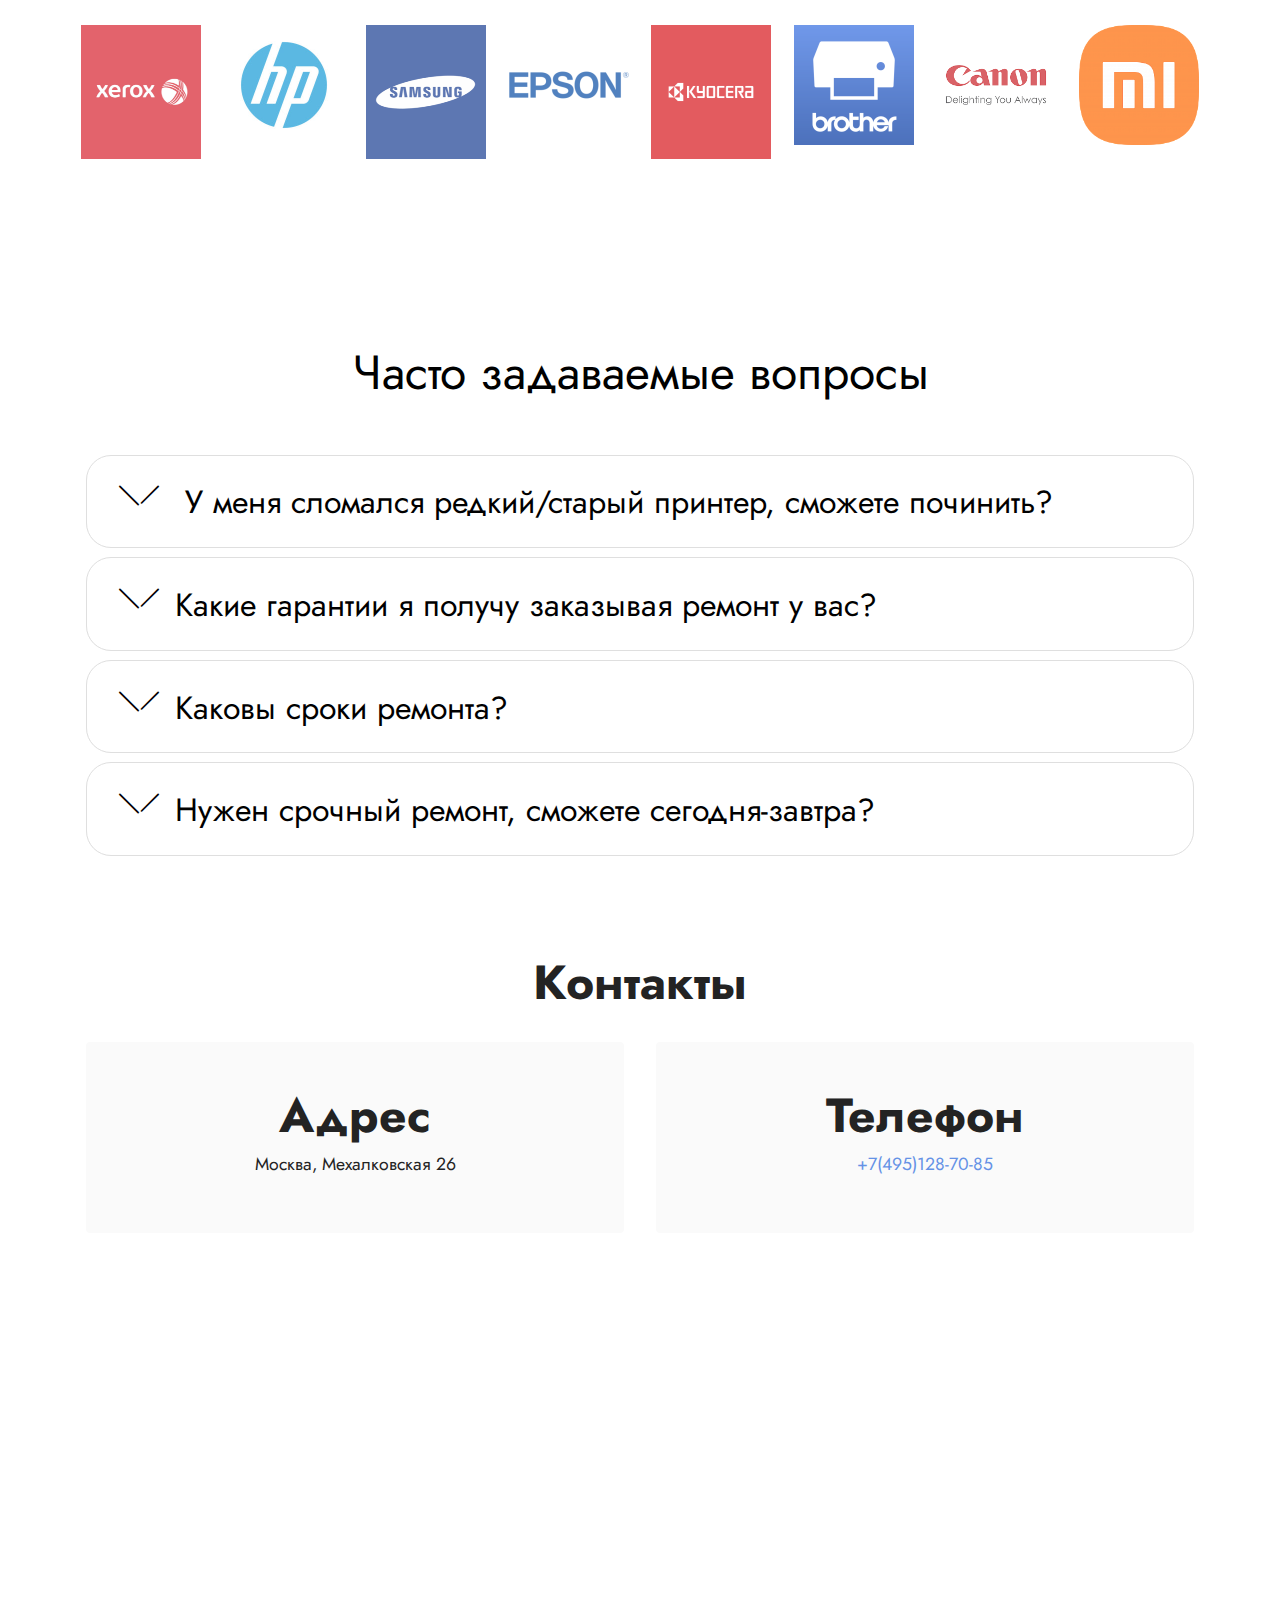
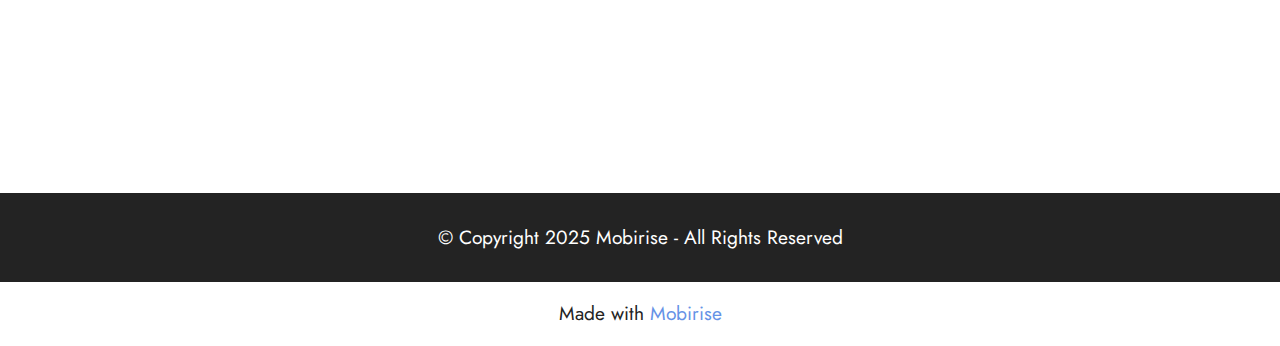
==== commit ebe9965d: "Add files via upload" ====
--- a/index.html
+++ b/index.html
@@ -49,6 +49,8 @@
 </script>
 <noscript><div><img src="https://mc.yandex.ru/watch/92046784" style="position:absolute; left:-9999px;" alt="" /></div></noscript>
 <!-- /Yandex.Metrika counter -->
+
+<script src="https://yastatic.net/s3/frontend/forms/_/embed.js"></script>
 <!-- /Analytics -->
 
 
@@ -202,35 +204,38 @@
     </div>
 </section>
 
-<section data-bs-version="5.1" class="form6 cid-trpMIojyqo" id="form6-a">
-    
-    <div class="mbr-overlay"></div>
-    <div class="container">
-        <div class="mbr-section-head">
-            <h3 class="mbr-section-title mbr-fonts-style align-center mb-0 display-2">
-                <strong>Оставьте заявку</strong></h3>
-            <h4 class="mbr-section-subtitle mbr-fonts-style align-center mb-0 mt-2 display-5">и мы вам перезвоним<br><strong><em>или позвоните нам по телефону:</em><br><em><a href="tel:+7(495)128-70-85" class="text-primary">+7(495)128-70-85</a></em></strong></h4>
-        </div>
-        <div class="row justify-content-center mt-4">
-            <div class="col-lg-8 mx-auto mbr-form" data-form-type="formoid">
-                <form action="https://mobirise.eu/" method="POST" class="mbr-form form-with-styler mx-auto" data-form-title="Form Name"><input type="hidden" name="email" data-form-email="true" value="rCTjAd6dXP17fEymJtewWUygimI4GhfpRnPUW4X8k1XDsWzqLQ12auHRq5vtYR3ubbsj4UQ4eactjpRQ3/Cj08TKe49o5YjZlJo1t7XovQHCElYPwou9gDwoOrGl0LbF">
-                    <div class="row">
-                        <div hidden="hidden" data-form-alert="" class="alert alert-success col-12">Скоро перезвоним!</div>
-                        <div hidden="hidden" data-form-alert-danger="" class="alert alert-danger col-12">
-                            Oops...! some problem!
-                        </div>
-                    </div>
-                    <div class="dragArea row">
-                        <div class="col-lg-12 col-md-12 col-sm-12 form-group mb-3" data-for="name">
-                            <input type="text" name="name" placeholder="Имя" data-form-field="name" class="form-control" value="" id="name-form6-a">
-                        </div>
-                        
-                        <div data-for="phone" class="col-lg-12 col-md-12 col-sm-12 form-group mb-3">
-                            <input type="tel" name="phone" placeholder="Телефон" data-form-field="phone" class="form-control" value="" id="phone-form6-a">
-                        </div>
-                        <div class="col-auto mbr-section-btn align-center"><button type="submit" class="btn btn-secondary display-4">Отправить</button></div>
-                    </div>
-                </form>
+<section data-bs-version="5.1" class="content4 cid-tzhiYbIJzl" id="content4-q">
+    
+
+    
+    
+    <div class="container">
+        <div class="row justify-content-center">
+            <div class="title col-md-12 col-lg-10">
+                <h3 class="mbr-section-title mbr-fonts-style align-center mb-4 display-2"><strong>Оставьте заявку</strong></h3>
+                <h4 class="mbr-section-subtitle align-center mbr-fonts-style mb-4 display-5">И мы перезвоним</h4>
+                
+            </div>
+        </div>
+    </div>
+</section>
+
+<section data-bs-version="5.1" class="header9 cid-tzhiXASX5U" id="header9-p">
+
+    
+
+    
+    
+
+    <div class="text-center container">
+        <div class="row justify-content-center">
+            <div class="col-md-12 col-lg-9">
+                <div class="image-wrap mb-4">
+                    <iframe src="https://forms.yandex.ru/u/6419c190505690032dd897c6/?iframe=1" frameborder="0" name="ya-form-6419c190505690032dd897c6" width="650"></iframe>
+                </div>
+                
+                
+                
             </div>
         </div>
     </div>
@@ -425,15 +430,15 @@
                         Часто задаваемые вопросы</h2>
                 </div>
                 <div class="clearfix"></div>
-                <div id="bootstrap-accordion_12" class="panel-group accordionStyles accordion" role="tablist" aria-multiselectable="true">
+                <div id="bootstrap-accordion_8" class="panel-group accordionStyles accordion" role="tablist" aria-multiselectable="true">
                     <div class="card">
                         <div class="card-header" role="tab" id="headingOne">
-                            <a role="button" class="panel-title collapsed text-black" data-toggle="collapse" data-bs-toggle="collapse" data-core="" href="#collapse1_12" aria-expanded="false" aria-controls="collapse1">
+                            <a role="button" class="panel-title collapsed text-black" data-toggle="collapse" data-bs-toggle="collapse" data-core="" href="#collapse1_8" aria-expanded="false" aria-controls="collapse1">
                                 <h4 class="mbr-fonts-style display-5">
                                     <span class="sign mbr-iconfont mbri-arrow-down inactive"></span>&nbsp;У меня сломался редкий/старый принтер, сможете починить?</h4>
                             </a>
                         </div>
-                        <div id="collapse1_12" class="panel-collapse noScroll collapse " role="tabpanel" aria-labelledby="headingOne" data-parent="#accordion" data-bs-parent="#bootstrap-accordion_12">
+                        <div id="collapse1_8" class="panel-collapse noScroll collapse " role="tabpanel" aria-labelledby="headingOne" data-parent="#accordion" data-bs-parent="#bootstrap-accordion_8">
                             <div class="panel-body p-4">
                                 <p class="mbr-fonts-style panel-text display-7">
                                    Скорее всего да, но точно сможем сказать когда поговорим с вами и выясним модель принтера и что с ним случилось.</p>
@@ -442,13 +447,13 @@
                     </div>
                     <div class="card">
                         <div class="card-header" role="tab" id="headingTwo">
-                            <a role="button" class="collapsed panel-title text-black" data-toggle="collapse" data-bs-toggle="collapse" data-core="" href="#collapse2_12" aria-expanded="false" aria-controls="collapse2">
+                            <a role="button" class="collapsed panel-title text-black" data-toggle="collapse" data-bs-toggle="collapse" data-core="" href="#collapse2_8" aria-expanded="false" aria-controls="collapse2">
                                 <h4 class="mbr-fonts-style display-5">
                                     <span class="sign mbr-iconfont mbri-arrow-down inactive"></span>Какие гарантии я получу заказывая ремонт у вас?</h4>
                             </a>
                             
                         </div>
-                        <div id="collapse2_12" class="panel-collapse noScroll collapse" role="tabpanel" aria-labelledby="headingTwo" data-parent="#accordion" data-bs-parent="#bootstrap-accordion_12">
+                        <div id="collapse2_8" class="panel-collapse noScroll collapse" role="tabpanel" aria-labelledby="headingTwo" data-parent="#accordion" data-bs-parent="#bootstrap-accordion_8">
                             <div class="panel-body p-4">
                                 <p class="mbr-fonts-style panel-text display-7">
                                    На все услуги и запчасти предоставляется гарантия и в случае повторной поломки мы устраним ее бесплатно.</p>
@@ -457,12 +462,12 @@
                     </div>
                     <div class="card">
                         <div class="card-header" role="tab" id="headingThree">
-                            <a role="button" class="collapsed text-black panel-title" data-toggle="collapse" data-bs-toggle="collapse" data-core="" href="#collapse3_12" aria-expanded="false" aria-controls="collapse3">
+                            <a role="button" class="collapsed text-black panel-title" data-toggle="collapse" data-bs-toggle="collapse" data-core="" href="#collapse3_8" aria-expanded="false" aria-controls="collapse3">
                                 <h4 class="mbr-fonts-style display-5">
                                     <span class="sign mbr-iconfont mbri-arrow-down inactive"></span>Каковы сроки ремонта?</h4>
                             </a>
                         </div>
-                        <div id="collapse3_12" class="panel-collapse noScroll collapse" role="tabpanel" aria-labelledby="headingThree" data-parent="#accordion" data-bs-parent="#bootstrap-accordion_12">
+                        <div id="collapse3_8" class="panel-collapse noScroll collapse" role="tabpanel" aria-labelledby="headingThree" data-parent="#accordion" data-bs-parent="#bootstrap-accordion_8">
                             <div class="panel-body p-4">
                                 <p class="mbr-fonts-style panel-text display-7">Это зависит от нескольких факторов, а именно:<br>- Наличие необходимых запчастей на складе<br>- Сложность работ<br>- Количество заказов<br><br>Точные сроки в вашем конкретном случае, вы можете узнать по телефону или оставив заявку.</p>
                             </div>
@@ -470,12 +475,12 @@
                     </div>
                     <div class="card">
                         <div class="card-header" role="tab" id="headingFour">
-                            <a role="button" class="collapsed panel-title text-black" data-toggle="collapse" data-bs-toggle="collapse" data-core="" href="#collapse4_12" aria-expanded="false" aria-controls="collapse4">
+                            <a role="button" class="collapsed panel-title text-black" data-toggle="collapse" data-bs-toggle="collapse" data-core="" href="#collapse4_8" aria-expanded="false" aria-controls="collapse4">
                                 <h4 class="mbr-fonts-style display-5">
                                     <span class="sign mbr-iconfont mbri-arrow-down inactive"></span>Нужен срочный ремонт, сможете сегодня-завтра?</h4>
                             </a> 
                         </div>
-                        <div id="collapse4_12" class="panel-collapse noScroll collapse" role="tabpanel" aria-labelledby="headingFour" data-parent="#accordion" data-bs-parent="#bootstrap-accordion_12">
+                        <div id="collapse4_8" class="panel-collapse noScroll collapse" role="tabpanel" aria-labelledby="headingFour" data-parent="#accordion" data-bs-parent="#bootstrap-accordion_8">
                             <div class="panel-body p-4">
                                 <p class="mbr-fonts-style panel-text display-7">
                                    Звоните, 99% вероятности того, что что-нибудь придумаем.</p>
@@ -539,7 +544,7 @@
     
     <div>
         
-        <div class="google-map"><iframe frameborder="0" style="border:0" src="https://www.google.com/maps/embed/v1/place?key=AIzaSyCZI5F_k6S1k46ujh0SNrapM89f7mJxd30&amp;q=Мехалковская 26" allowfullscreen=""></iframe></div>
+        <div class="google-map"><iframe frameborder="0" style="border:0" src="https://www.google.com/maps/embed/v1/place?key=AIzaSyCNveGQ9bfpKFwWzQLLftrR9hNiHwdqQG8&amp;q=Мехалковская 26" allowfullscreen=""></iframe></div>
     </div>
 </section>
 
@@ -558,7 +563,7 @@
             </div>
         </div>
     </div>
-</section><section class="display-7" style="padding: 0;align-items: center;justify-content: center;flex-wrap: wrap;    align-content: center;display: flex;position: relative;height: 4rem;"><a href="https://mobiri.se/2500632" style="flex: 1 1;height: 4rem;position: absolute;width: 100%;z-index: 1;"><img alt="" style="height: 4rem;" src="[data-uri]"></a><p style="margin: 0;text-align: center;" class="display-7">Made with &#8204;</p><a style="z-index:1" href="https://mobirise.com/builder/no-code-website-builder.html">No Code Website Builder</a></section><script src="assets/bootstrap/js/bootstrap.bundle.min.js"></script>  <script src="assets/parallax/jarallax.js"></script>  <script src="assets/smoothscroll/smooth-scroll.js"></script>  <script src="assets/ytplayer/index.js"></script>  <script src="assets/datatables/vanilla-dataTables.min.js"></script>  <script src="assets/mbr-switch-arrow/mbr-switch-arrow.js"></script>  <script src="assets/dropdown/js/navbar-dropdown.js"></script>  <script src="assets/theme/js/script.js"></script>  <script src="assets/formoid/formoid.min.js"></script>  
+</section><section class="display-7" style="padding: 0;align-items: center;justify-content: center;flex-wrap: wrap;    align-content: center;display: flex;position: relative;height: 4rem;"><a href="https://mobiri.se/2500632" style="flex: 1 1;height: 4rem;position: absolute;width: 100%;z-index: 1;"><img alt="" style="height: 4rem;" src="[data-uri]"></a><p style="margin: 0;text-align: center;" class="display-7">Made with &#8204;</p><a style="z-index:1" href="https://mobirise.com">Mobirise </a></section><script src="assets/bootstrap/js/bootstrap.bundle.min.js"></script>  <script src="assets/parallax/jarallax.js"></script>  <script src="assets/smoothscroll/smooth-scroll.js"></script>  <script src="assets/ytplayer/index.js"></script>  <script src="assets/datatables/vanilla-dataTables.min.js"></script>  <script src="assets/mbr-switch-arrow/mbr-switch-arrow.js"></script>  <script src="assets/dropdown/js/navbar-dropdown.js"></script>  <script src="assets/theme/js/script.js"></script>  
   
   
 </body>
--- a/assets/mobirise/css/mbr-additional.css
+++ b/assets/mobirise/css/mbr-additional.css
@@ -809,26 +809,49 @@
 .cid-trrijAuHWf .item-subtitle {
   text-align: left;
 }
-.cid-trpMIojyqo {
+.cid-tzhiYbIJzl {
   padding-top: 5rem;
   padding-bottom: 5rem;
-  background-image: url("../../../assets/images/scale-1200-3-1000x667.jpg");
-}
-.cid-trpMIojyqo .mbr-overlay {
   background-color: #ffffff;
-  opacity: 0.8;
+}
+.cid-tzhiYbIJzl .mbr-fallback-image.disabled {
+  display: none;
+}
+.cid-tzhiYbIJzl .mbr-fallback-image {
+  display: block;
+  background-size: cover;
+  background-position: center center;
+  width: 100%;
+  height: 100%;
+  position: absolute;
+  top: 0;
+}
+.cid-tzhiXASX5U {
+  padding-top: 6rem;
+  padding-bottom: 6rem;
+  background-color: #ffffff;
+}
+.cid-tzhiXASX5U .mbr-fallback-image.disabled {
+  display: none;
+}
+.cid-tzhiXASX5U .mbr-fallback-image {
+  display: block;
+  background-size: cover;
+  background-position: center center;
+  width: 100%;
+  height: 100%;
+  position: absolute;
+  top: 0;
+}
+.cid-tzhiXASX5U .image-wrap img {
+  width: 100%;
 }
 @media (min-width: 992px) {
-  .cid-trpMIojyqo form {
-    width: 50%;
-  }
-}
-.cid-trpMIojyqo form .mbr-section-btn {
-  text-align: center;
-  width: 100%;
-}
-.cid-trpMIojyqo form .mbr-section-btn .btn {
-  width: 100%;
+  .cid-tzhiXASX5U .image-wrap img {
+    display: block;
+    margin: auto;
+    width: 100%;
+  }
 }
 .cid-OzJYse1cD3 {
   padding-top: 90px;
@@ -1049,6 +1072,44 @@
 }
 .cid-3BY1MONNZO .accordion .card:not(:first-of-type) .card-header:first-child {
   border-radius: 25px;
+}
+.cid-txR6nSGs0b {
+  padding-top: 1rem;
+  padding-bottom: 5rem;
+  background-color: #ffffff;
+}
+.cid-txR6nSGs0b .mbr-fallback-image.disabled {
+  display: none;
+}
+.cid-txR6nSGs0b .mbr-fallback-image {
+  display: block;
+  background-size: cover;
+  background-position: center center;
+  width: 100%;
+  height: 100%;
+  position: absolute;
+  top: 0;
+}
+.cid-txR6nSGs0b .mbr-iconfont {
+  display: block;
+  font-size: 5rem;
+  color: #6592e6;
+  margin-bottom: 2rem;
+}
+.cid-txR6nSGs0b .card-wrapper {
+  padding: 3rem;
+  background: #fafafa;
+  border-radius: 4px;
+}
+@media (max-width: 992px) {
+  .cid-txR6nSGs0b .card-wrapper {
+    margin-bottom: 2rem;
+  }
+}
+@media (max-width: 767px) {
+  .cid-txR6nSGs0b .card-wrapper {
+    padding: 3rem 1rem;
+  }
 }
 .cid-tt5ZlnQuWE {
   padding-top: 0rem;
--- a/assets/mobirise/css/mbr-additional.css
+++ b/assets/mobirise/css/mbr-additional.css
@@ -809,26 +809,49 @@
 .cid-trrijAuHWf .item-subtitle {
   text-align: left;
 }
-.cid-trpMIojyqo {
+.cid-tzhiYbIJzl {
   padding-top: 5rem;
   padding-bottom: 5rem;
-  background-image: url("../../../assets/images/scale-1200-3-1000x667.jpg");
-}
-.cid-trpMIojyqo .mbr-overlay {
   background-color: #ffffff;
-  opacity: 0.8;
+}
+.cid-tzhiYbIJzl .mbr-fallback-image.disabled {
+  display: none;
+}
+.cid-tzhiYbIJzl .mbr-fallback-image {
+  display: block;
+  background-size: cover;
+  background-position: center center;
+  width: 100%;
+  height: 100%;
+  position: absolute;
+  top: 0;
+}
+.cid-tzhiXASX5U {
+  padding-top: 6rem;
+  padding-bottom: 6rem;
+  background-color: #ffffff;
+}
+.cid-tzhiXASX5U .mbr-fallback-image.disabled {
+  display: none;
+}
+.cid-tzhiXASX5U .mbr-fallback-image {
+  display: block;
+  background-size: cover;
+  background-position: center center;
+  width: 100%;
+  height: 100%;
+  position: absolute;
+  top: 0;
+}
+.cid-tzhiXASX5U .image-wrap img {
+  width: 100%;
 }
 @media (min-width: 992px) {
-  .cid-trpMIojyqo form {
-    width: 50%;
-  }
-}
-.cid-trpMIojyqo form .mbr-section-btn {
-  text-align: center;
-  width: 100%;
-}
-.cid-trpMIojyqo form .mbr-section-btn .btn {
-  width: 100%;
+  .cid-tzhiXASX5U .image-wrap img {
+    display: block;
+    margin: auto;
+    width: 100%;
+  }
 }
 .cid-OzJYse1cD3 {
   padding-top: 90px;
@@ -1049,6 +1072,44 @@
 }
 .cid-3BY1MONNZO .accordion .card:not(:first-of-type) .card-header:first-child {
   border-radius: 25px;
+}
+.cid-txR6nSGs0b {
+  padding-top: 1rem;
+  padding-bottom: 5rem;
+  background-color: #ffffff;
+}
+.cid-txR6nSGs0b .mbr-fallback-image.disabled {
+  display: none;
+}
+.cid-txR6nSGs0b .mbr-fallback-image {
+  display: block;
+  background-size: cover;
+  background-position: center center;
+  width: 100%;
+  height: 100%;
+  position: absolute;
+  top: 0;
+}
+.cid-txR6nSGs0b .mbr-iconfont {
+  display: block;
+  font-size: 5rem;
+  color: #6592e6;
+  margin-bottom: 2rem;
+}
+.cid-txR6nSGs0b .card-wrapper {
+  padding: 3rem;
+  background: #fafafa;
+  border-radius: 4px;
+}
+@media (max-width: 992px) {
+  .cid-txR6nSGs0b .card-wrapper {
+    margin-bottom: 2rem;
+  }
+}
+@media (max-width: 767px) {
+  .cid-txR6nSGs0b .card-wrapper {
+    padding: 3rem 1rem;
+  }
 }
 .cid-tt5ZlnQuWE {
   padding-top: 0rem;
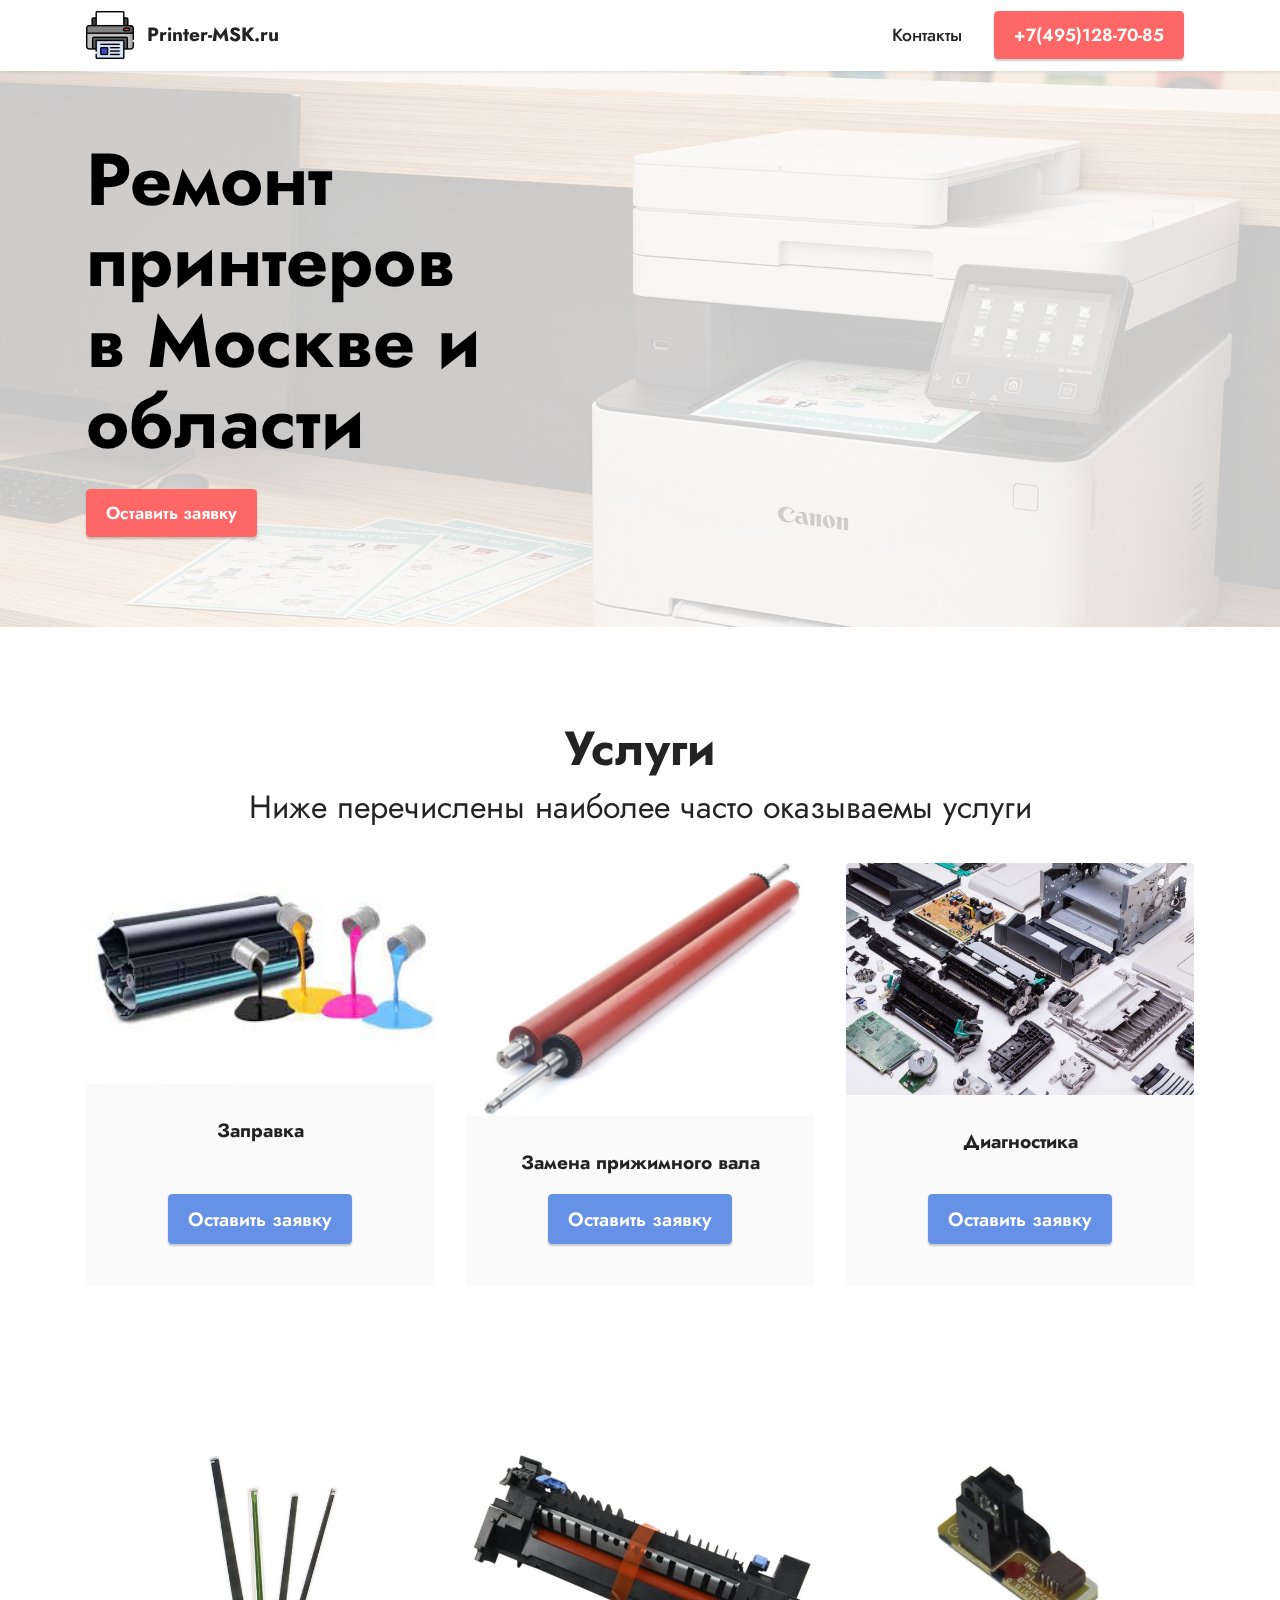
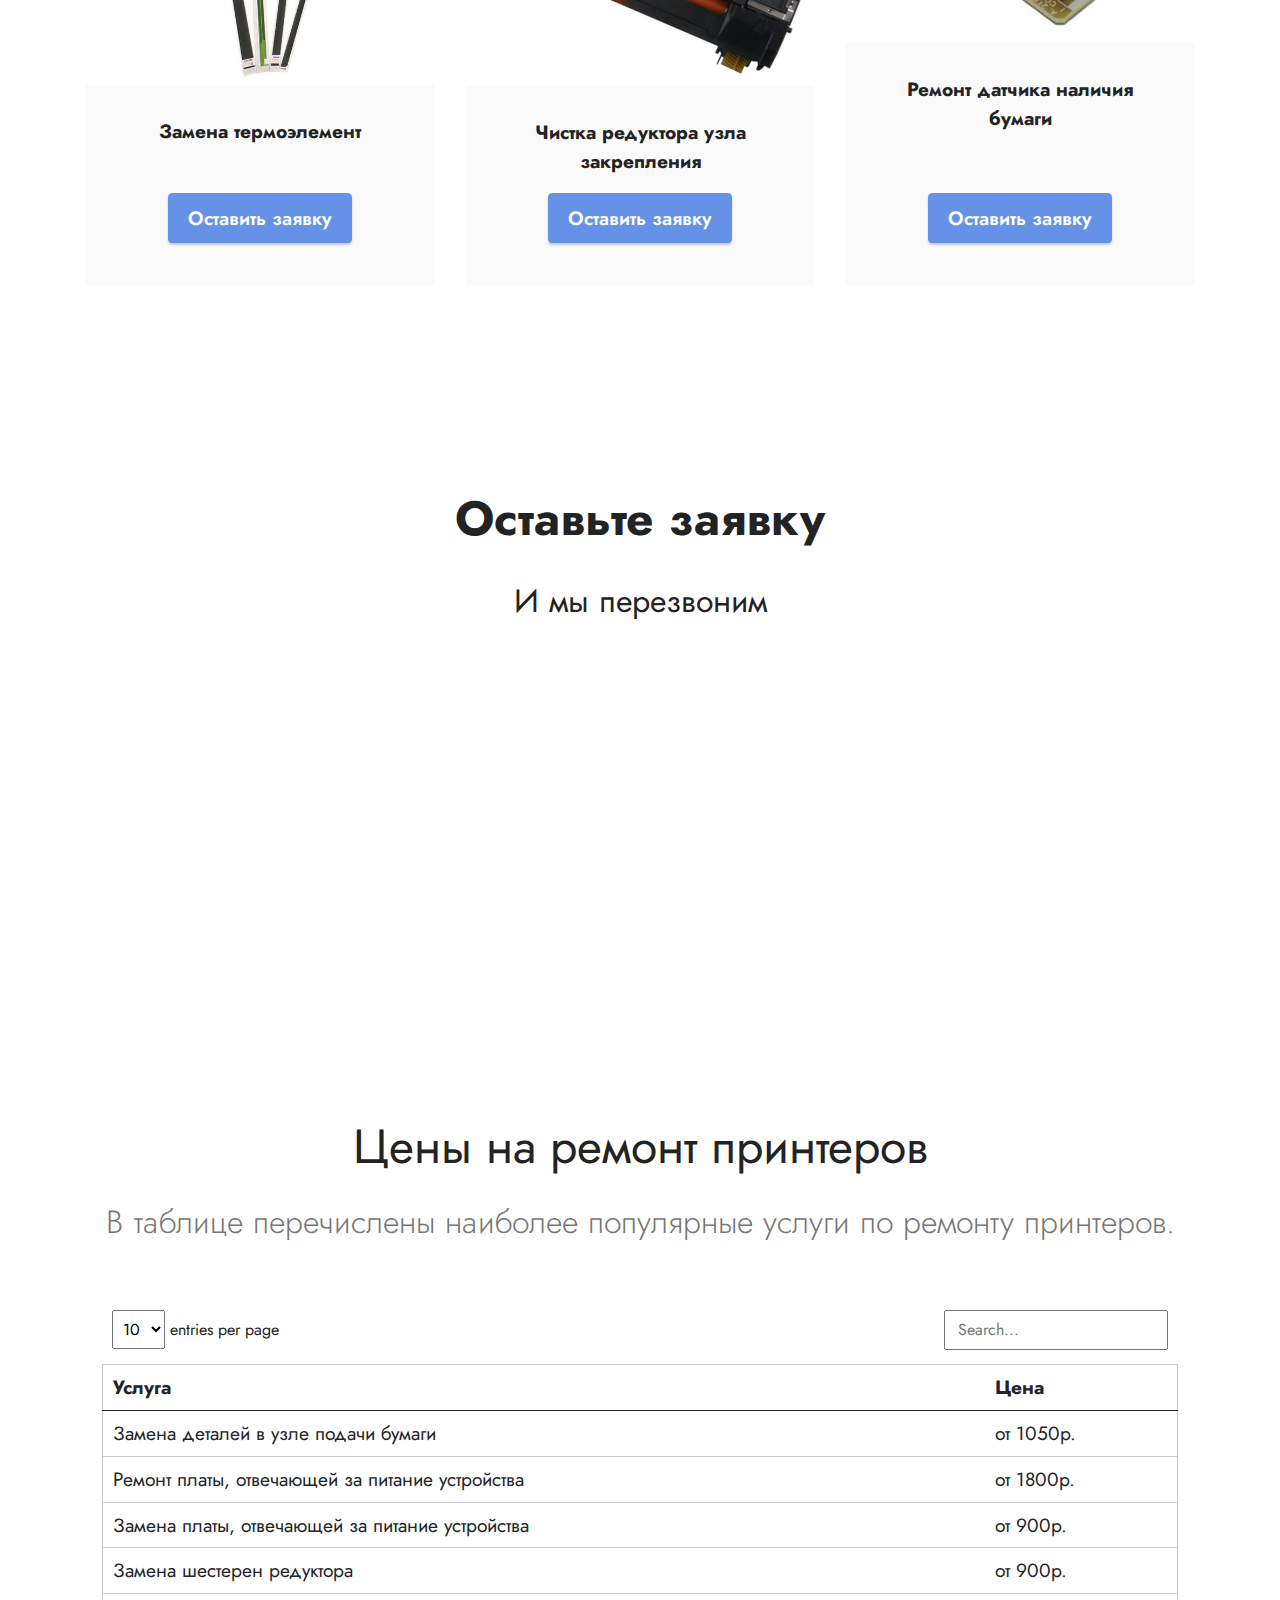
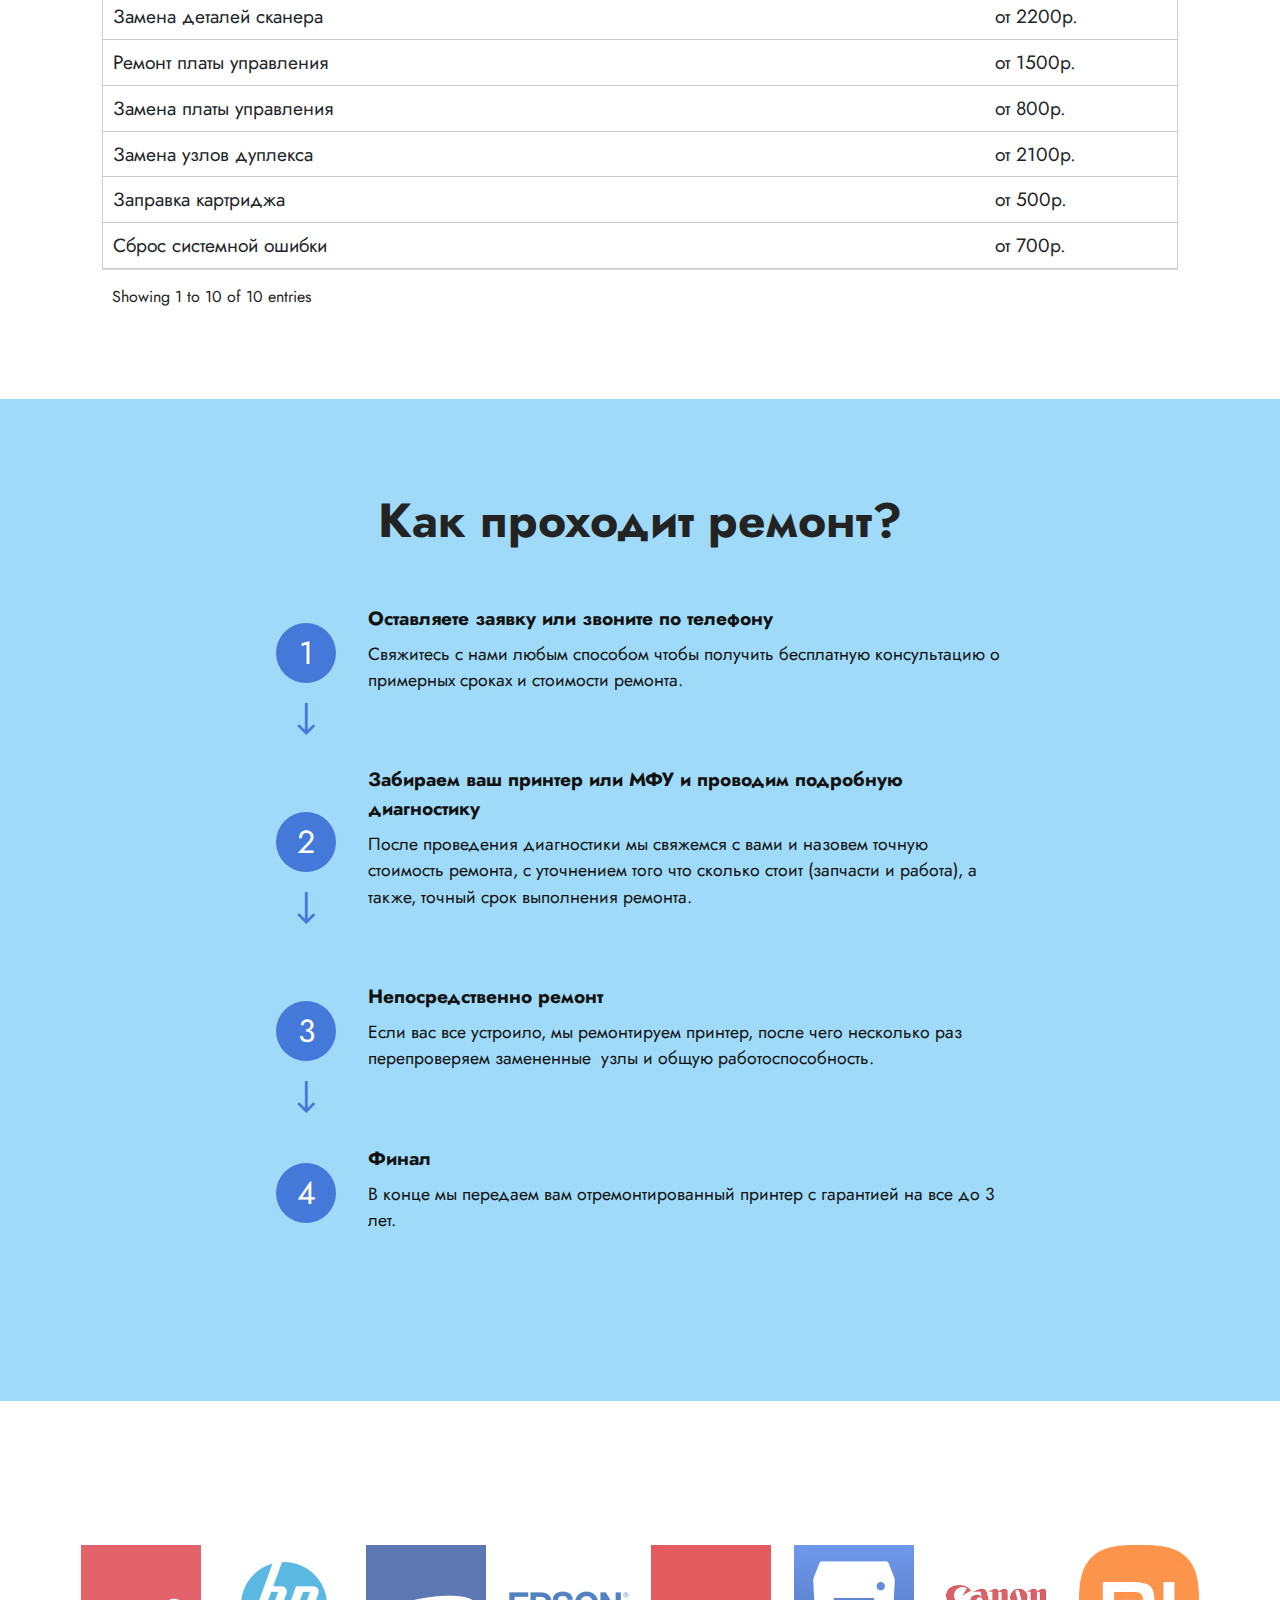
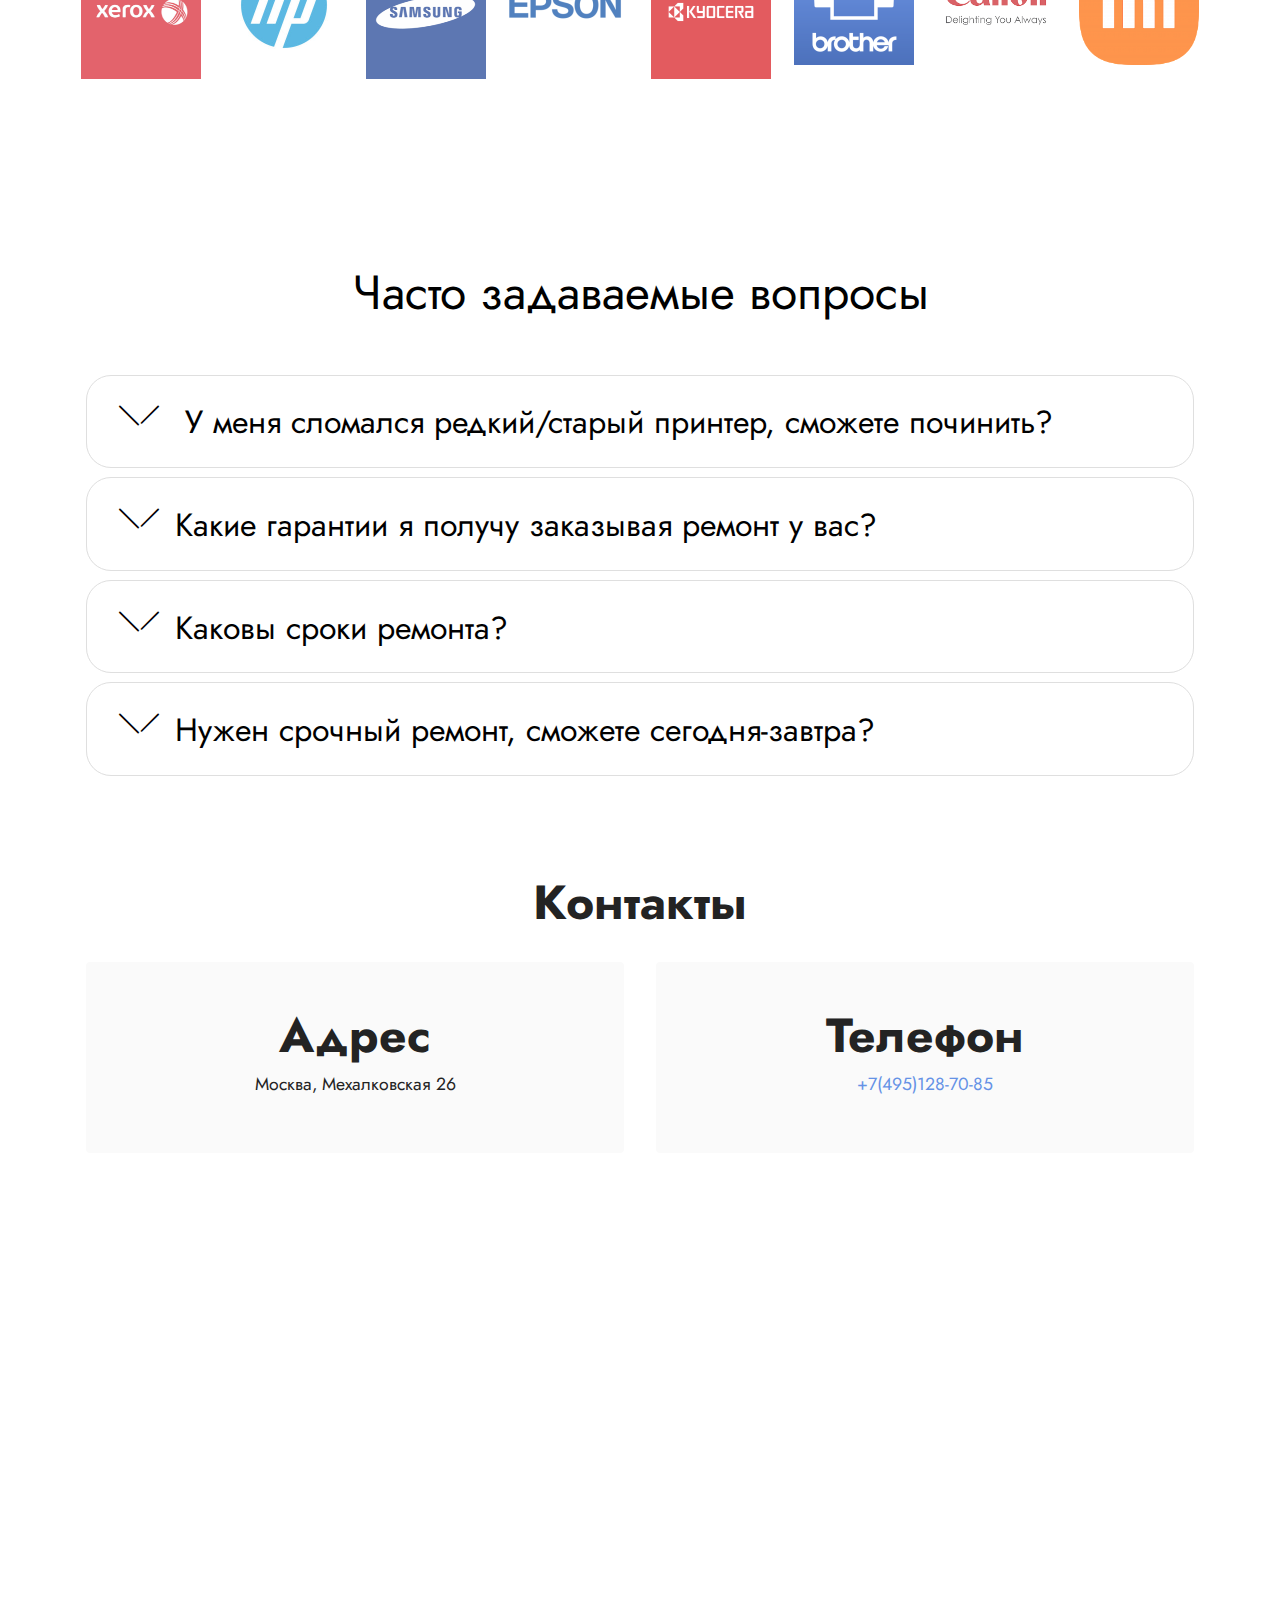
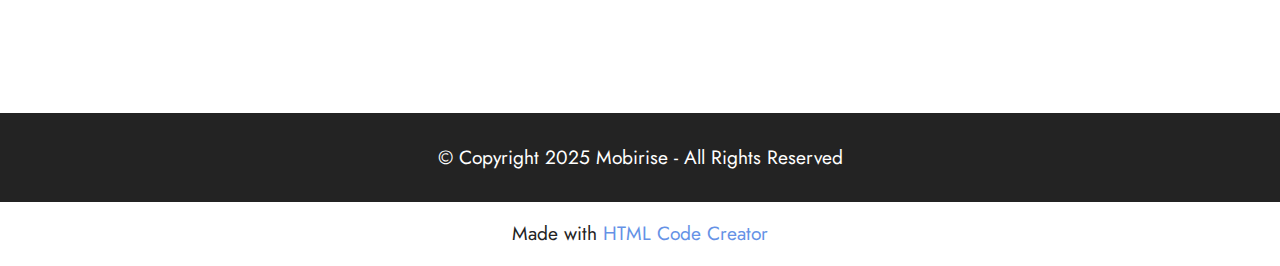
==== commit fa5c7043: "Add files via upload" ====
--- a/index.html
+++ b/index.html
@@ -97,7 +97,7 @@
                 <h1 class="mbr-section-title mbr-fonts-style mb-3 display-1"><strong>Ремонт принтеров</strong><br><strong> в Москве и области<br></strong></h1>
                 
                 
-                <div class="mbr-section-btn mt-3"><a class="btn btn-secondary display-4" href="index.html#form6-a">Оставить заявку</a></div>
+                <div class="mbr-section-btn mt-3"><a class="btn btn-secondary display-4" href="index.html#content4-q">Оставить заявку</a></div>
             </div>
         </div>
     </div>
@@ -122,7 +122,7 @@
                         
                         
                     </div>
-                    <div class="mbr-section-btn item-footer mt-2"><a href="index.html#form6-a" class="btn btn-primary item-btn display-7">Оставить заявку</a></div>
+                    <div class="mbr-section-btn item-footer mt-2"><a href="index.html#content4-q" class="btn btn-primary item-btn display-7">Оставить заявку</a></div>
                 </div>
             </div>
             
@@ -136,7 +136,7 @@
                         
                         
                     </div>
-                    <div class="mbr-section-btn item-footer mt-2"><a href="index.html#form6-a" class="btn btn-primary item-btn display-7">Оставить заявку</a></div>
+                    <div class="mbr-section-btn item-footer mt-2"><a href="index.html#content4-q" class="btn btn-primary item-btn display-7">Оставить заявку</a></div>
                 </div>
             </div><div class="item features-image сol-12 col-md-6 col-lg-4">
                 <div class="item-wrapper">
@@ -148,7 +148,7 @@
                         
                         
                     </div>
-                    <div class="mbr-section-btn item-footer mt-2"><a href="index.html#form6-a" class="btn btn-primary item-btn display-7">Оставить заявку</a></div>
+                    <div class="mbr-section-btn item-footer mt-2"><a href="index.html#content4-q" class="btn btn-primary item-btn display-7">Оставить заявку</a></div>
                 </div>
             </div>
         </div>
@@ -171,7 +171,7 @@
                         
                         
                     </div>
-                    <div class="mbr-section-btn item-footer mt-2"><a href="index.html#form6-a" class="btn btn-primary item-btn display-7">Оставить заявку</a></div>
+                    <div class="mbr-section-btn item-footer mt-2"><a href="index.html#content4-q" class="btn btn-primary item-btn display-7">Оставить заявку</a></div>
                 </div>
             </div>
             
@@ -185,7 +185,7 @@
                         
                         
                     </div>
-                    <div class="mbr-section-btn item-footer mt-2"><a href="index.html#form6-a" class="btn btn-primary item-btn display-7">Оставить заявку</a></div>
+                    <div class="mbr-section-btn item-footer mt-2"><a href="index.html#content4-q" class="btn btn-primary item-btn display-7">Оставить заявку</a></div>
                 </div>
             </div><div class="item features-image сol-12 col-md-6 col-lg-4">
                 <div class="item-wrapper">
@@ -197,7 +197,7 @@
                         
                         
                     </div>
-                    <div class="mbr-section-btn item-footer mt-2"><a href="index.html#form6-a" class="btn btn-primary item-btn display-7">Оставить заявку</a></div>
+                    <div class="mbr-section-btn item-footer mt-2"><a href="index.html#content4-q" class="btn btn-primary item-btn display-7">Оставить заявку</a></div>
                 </div>
             </div>
         </div>
@@ -544,7 +544,7 @@
     
     <div>
         
-        <div class="google-map"><iframe frameborder="0" style="border:0" src="https://www.google.com/maps/embed/v1/place?key=AIzaSyCNveGQ9bfpKFwWzQLLftrR9hNiHwdqQG8&amp;q=Мехалковская 26" allowfullscreen=""></iframe></div>
+        <div class="google-map"><iframe frameborder="0" style="border:0" src="https://www.google.com/maps/embed/v1/place?key=AIzaSyCZI5F_k6S1k46ujh0SNrapM89f7mJxd30&amp;q=Мехалковская 26" allowfullscreen=""></iframe></div>
     </div>
 </section>
 
@@ -563,7 +563,7 @@
             </div>
         </div>
     </div>
-</section><section class="display-7" style="padding: 0;align-items: center;justify-content: center;flex-wrap: wrap;    align-content: center;display: flex;position: relative;height: 4rem;"><a href="https://mobiri.se/2500632" style="flex: 1 1;height: 4rem;position: absolute;width: 100%;z-index: 1;"><img alt="" style="height: 4rem;" src="[data-uri]"></a><p style="margin: 0;text-align: center;" class="display-7">Made with &#8204;</p><a style="z-index:1" href="https://mobirise.com">Mobirise </a></section><script src="assets/bootstrap/js/bootstrap.bundle.min.js"></script>  <script src="assets/parallax/jarallax.js"></script>  <script src="assets/smoothscroll/smooth-scroll.js"></script>  <script src="assets/ytplayer/index.js"></script>  <script src="assets/datatables/vanilla-dataTables.min.js"></script>  <script src="assets/mbr-switch-arrow/mbr-switch-arrow.js"></script>  <script src="assets/dropdown/js/navbar-dropdown.js"></script>  <script src="assets/theme/js/script.js"></script>  
+</section><section class="display-7" style="padding: 0;align-items: center;justify-content: center;flex-wrap: wrap;    align-content: center;display: flex;position: relative;height: 4rem;"><a href="https://mobiri.se/2500632" style="flex: 1 1;height: 4rem;position: absolute;width: 100%;z-index: 1;"><img alt="" style="height: 4rem;" src="[data-uri]"></a><p style="margin: 0;text-align: center;" class="display-7">Made with  &#8204;</p><a style="z-index:1" href="https://mobirise.com/builder/html-code-generator.html">HTML Code Creator</a></section><script src="assets/bootstrap/js/bootstrap.bundle.min.js"></script>  <script src="assets/parallax/jarallax.js"></script>  <script src="assets/smoothscroll/smooth-scroll.js"></script>  <script src="assets/ytplayer/index.js"></script>  <script src="assets/datatables/vanilla-dataTables.min.js"></script>  <script src="assets/mbr-switch-arrow/mbr-switch-arrow.js"></script>  <script src="assets/dropdown/js/navbar-dropdown.js"></script>  <script src="assets/theme/js/script.js"></script>  
   
   
 </body>
--- a/assets/mobirise/css/mbr-additional.css
+++ b/assets/mobirise/css/mbr-additional.css
@@ -811,7 +811,7 @@
 }
 .cid-tzhiYbIJzl {
   padding-top: 5rem;
-  padding-bottom: 5rem;
+  padding-bottom: 0rem;
   background-color: #ffffff;
 }
 .cid-tzhiYbIJzl .mbr-fallback-image.disabled {
--- a/assets/mobirise/css/mbr-additional.css
+++ b/assets/mobirise/css/mbr-additional.css
@@ -811,7 +811,7 @@
 }
 .cid-tzhiYbIJzl {
   padding-top: 5rem;
-  padding-bottom: 5rem;
+  padding-bottom: 0rem;
   background-color: #ffffff;
 }
 .cid-tzhiYbIJzl .mbr-fallback-image.disabled {
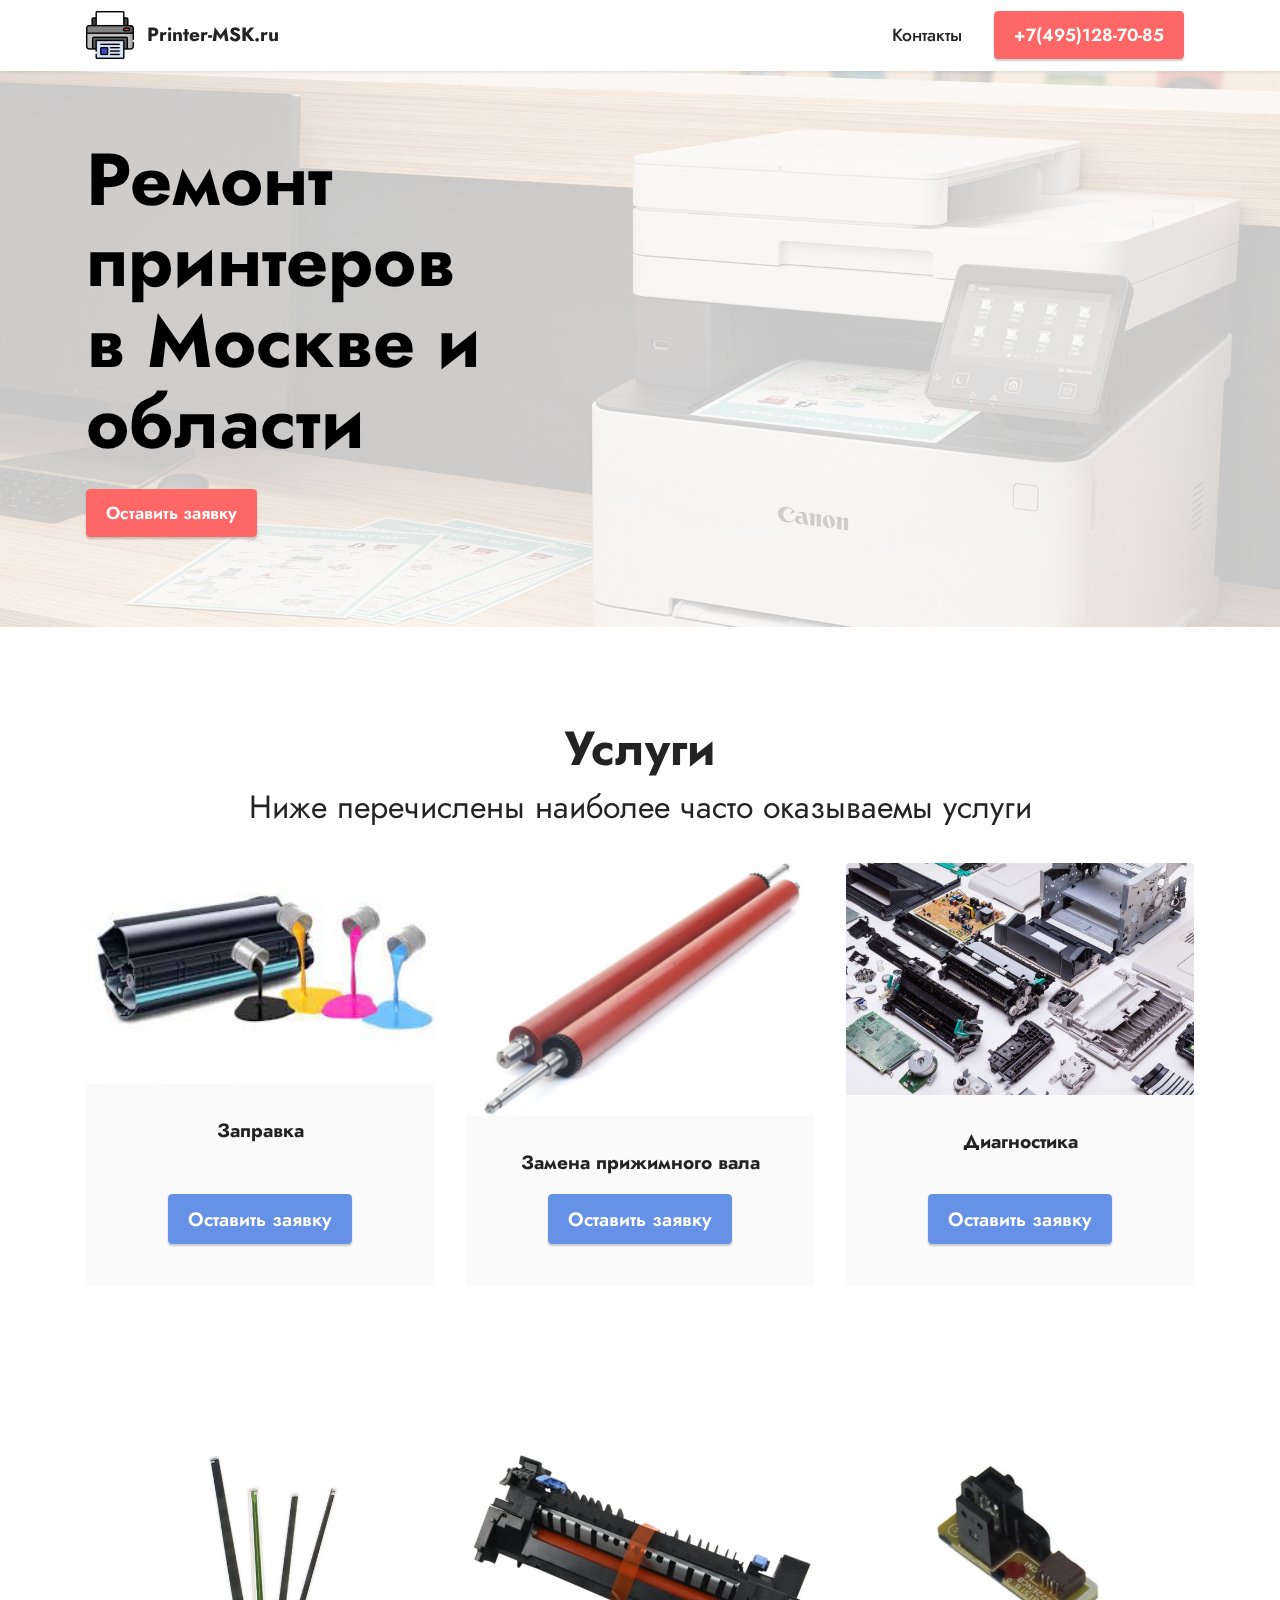
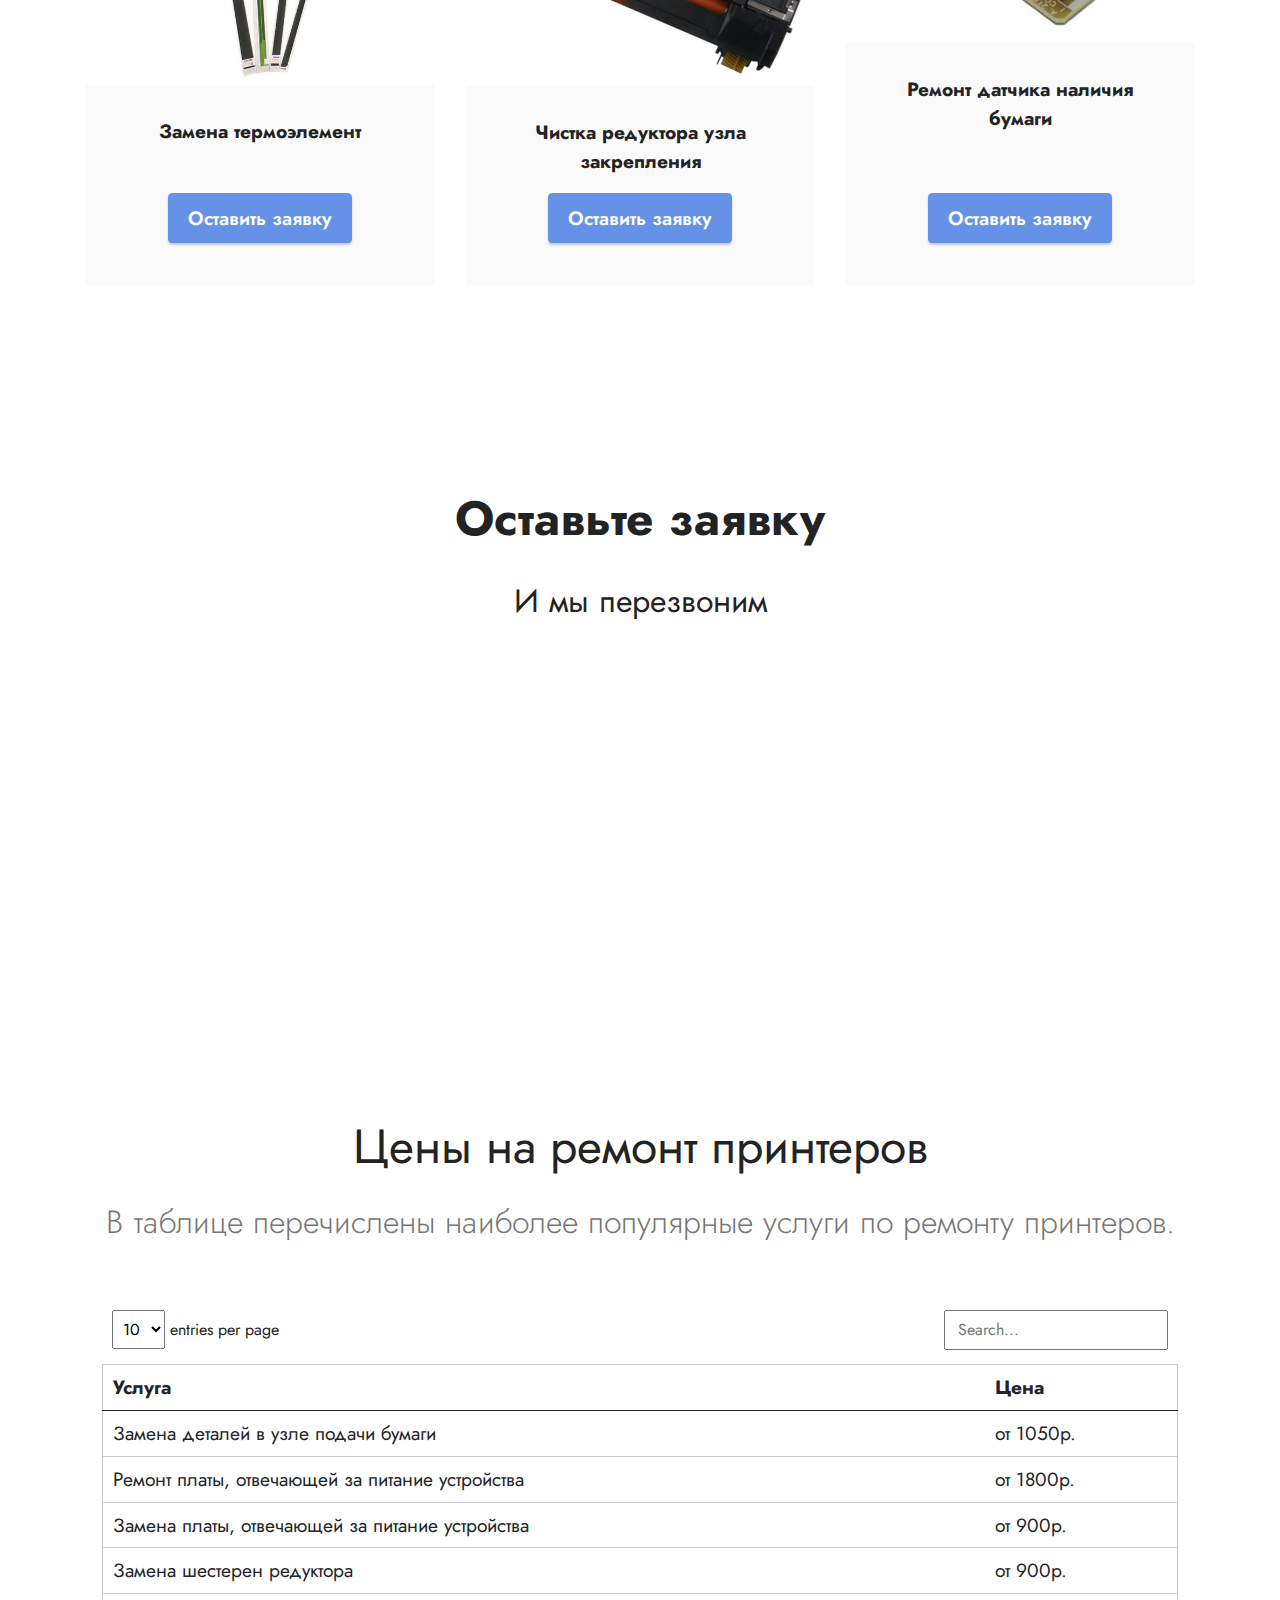
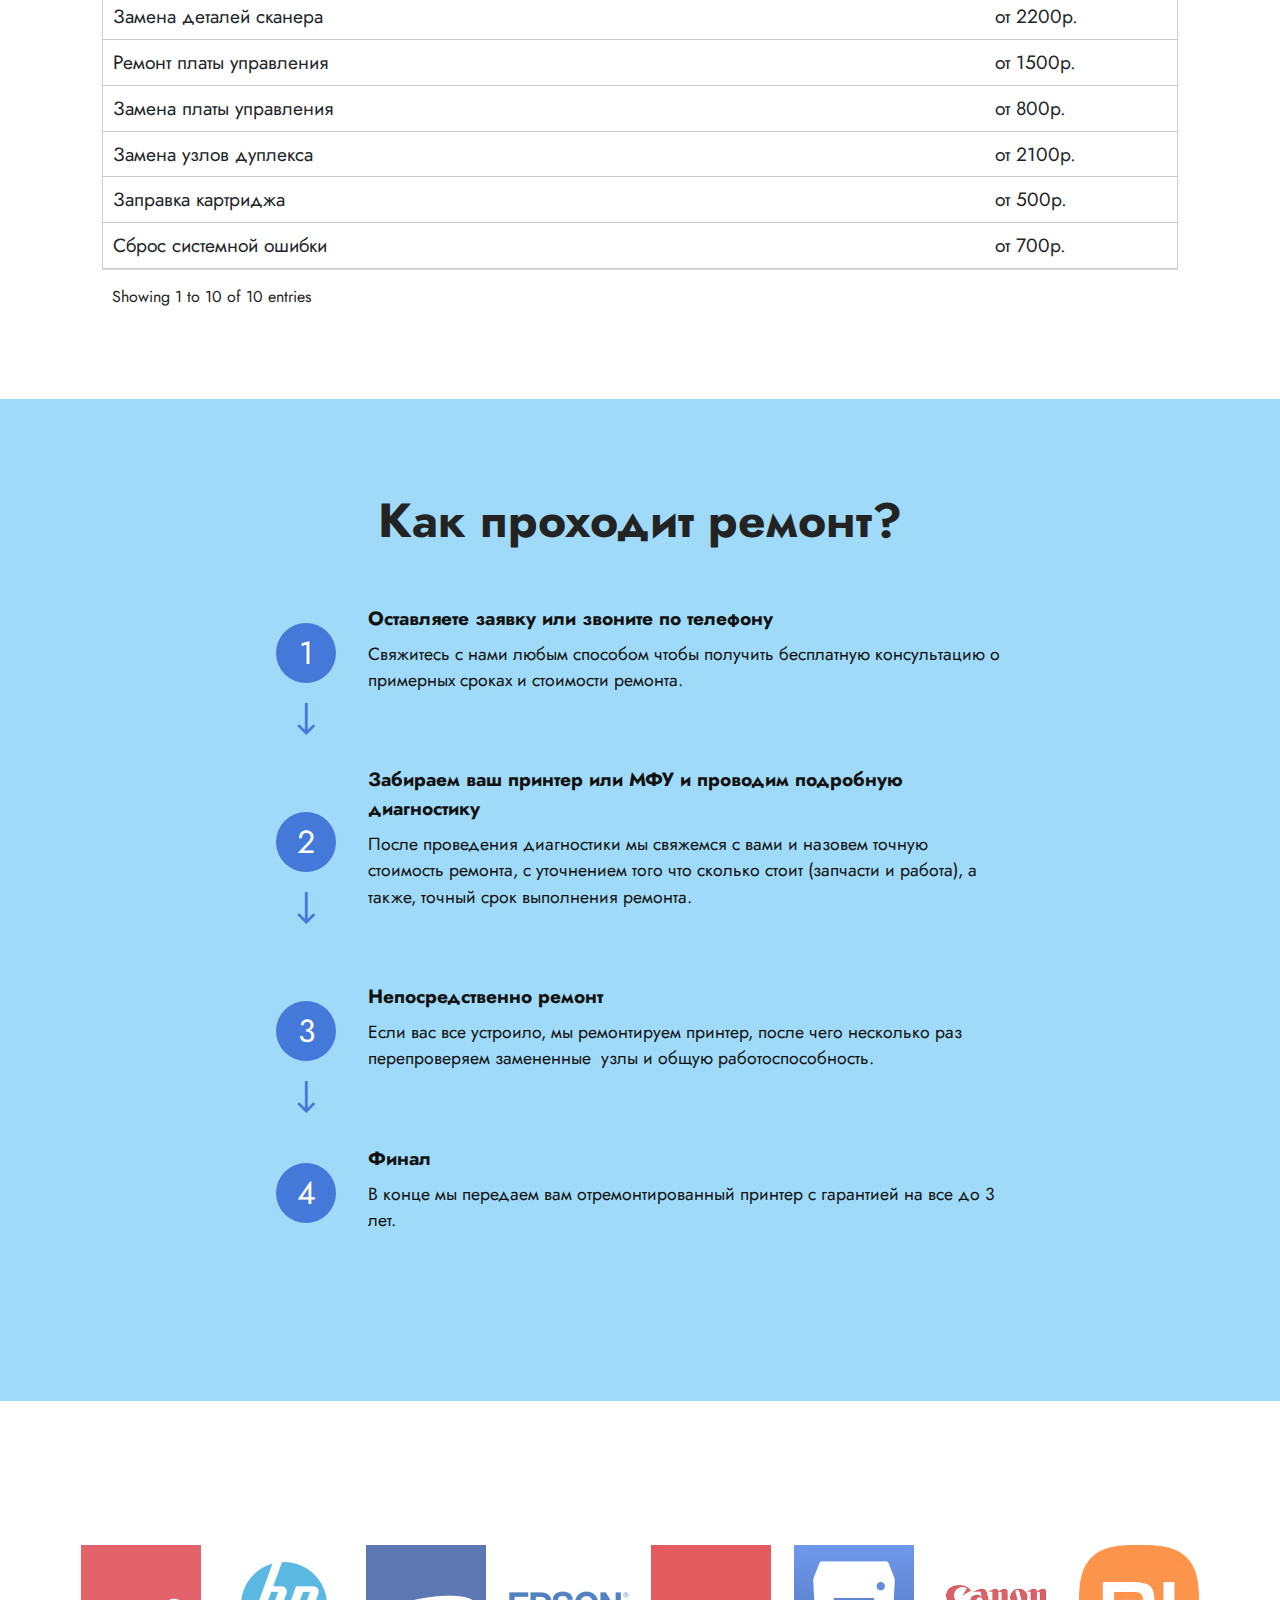
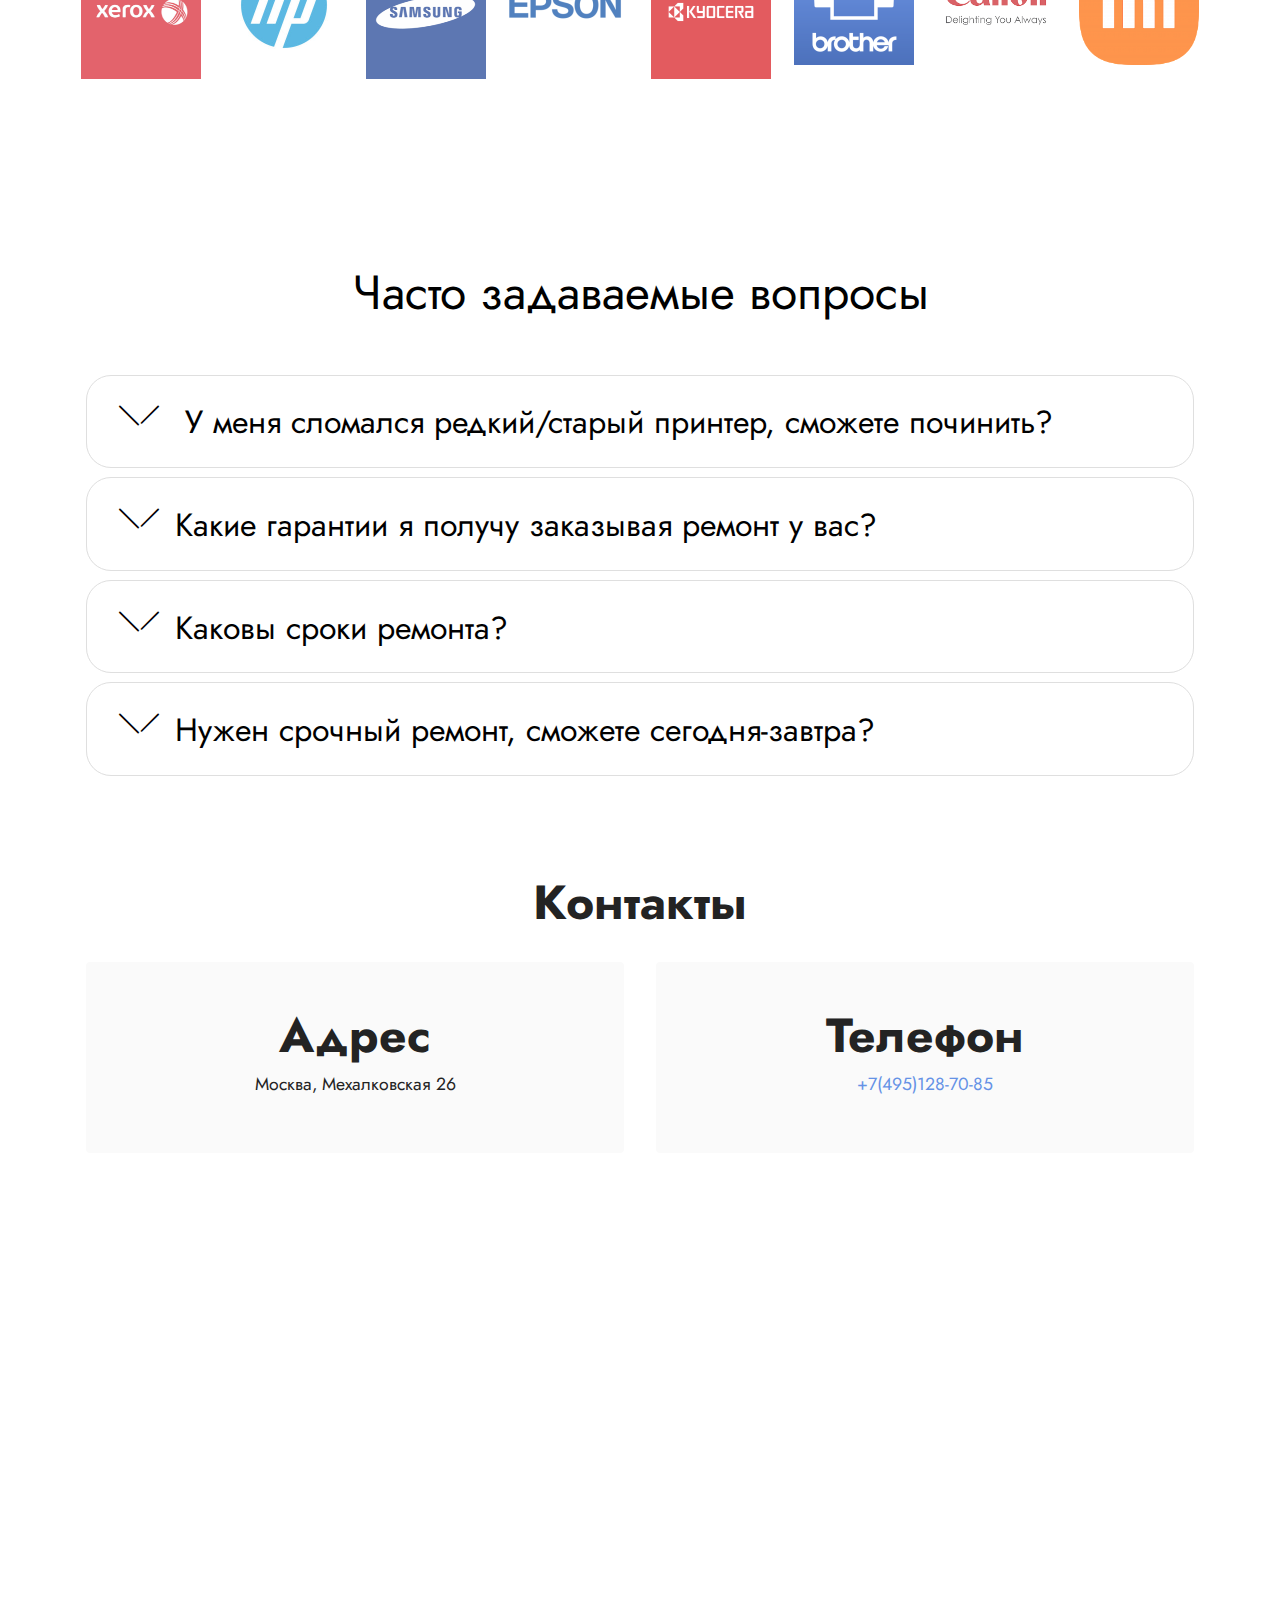
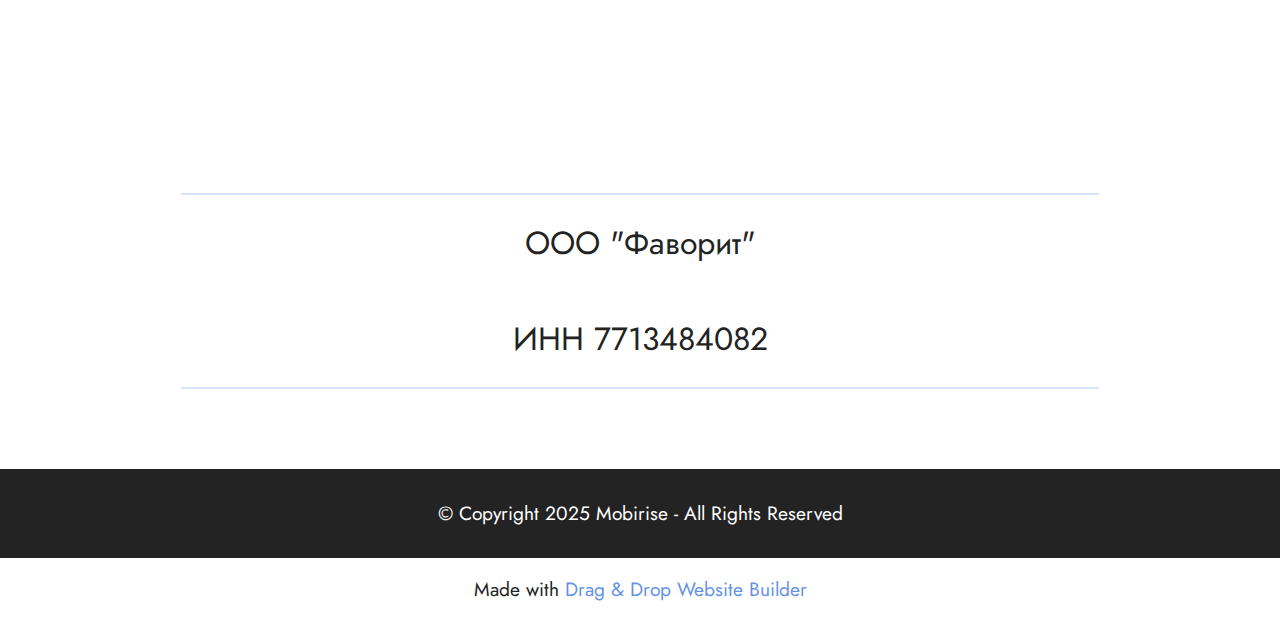
==== commit 2e02d99b: "Add files via upload" ====
--- a/index.html
+++ b/index.html
@@ -544,7 +544,20 @@
     
     <div>
         
-        <div class="google-map"><iframe frameborder="0" style="border:0" src="https://www.google.com/maps/embed/v1/place?key=AIzaSyCZI5F_k6S1k46ujh0SNrapM89f7mJxd30&amp;q=Мехалковская 26" allowfullscreen=""></iframe></div>
+        <div class="google-map"><iframe frameborder="0" style="border:0" src="https://www.google.com/maps/embed/v1/place?key=AIzaSyCNveGQ9bfpKFwWzQLLftrR9hNiHwdqQG8&amp;q=Мехалковская 26" allowfullscreen=""></iframe></div>
+    </div>
+</section>
+
+<section data-bs-version="5.1" class="content6 cid-tC5QAKzFZR" id="content6-r">
+    
+    <div class="container">
+        <div class="row justify-content-center">
+            <div class="col-md-12 col-lg-10">
+                <hr class="line">
+                <p class="mbr-text align-center mbr-fonts-style my-4 display-5">ООО "Фаворит"<br><br>ИНН 7713484082<br></p>
+                <hr class="line">
+            </div>
+        </div>
     </div>
 </section>
 
@@ -563,7 +576,7 @@
             </div>
         </div>
     </div>
-</section><section class="display-7" style="padding: 0;align-items: center;justify-content: center;flex-wrap: wrap;    align-content: center;display: flex;position: relative;height: 4rem;"><a href="https://mobiri.se/2500632" style="flex: 1 1;height: 4rem;position: absolute;width: 100%;z-index: 1;"><img alt="" style="height: 4rem;" src="[data-uri]"></a><p style="margin: 0;text-align: center;" class="display-7">Made with  &#8204;</p><a style="z-index:1" href="https://mobirise.com/builder/html-code-generator.html">HTML Code Creator</a></section><script src="assets/bootstrap/js/bootstrap.bundle.min.js"></script>  <script src="assets/parallax/jarallax.js"></script>  <script src="assets/smoothscroll/smooth-scroll.js"></script>  <script src="assets/ytplayer/index.js"></script>  <script src="assets/datatables/vanilla-dataTables.min.js"></script>  <script src="assets/mbr-switch-arrow/mbr-switch-arrow.js"></script>  <script src="assets/dropdown/js/navbar-dropdown.js"></script>  <script src="assets/theme/js/script.js"></script>  
+</section><section class="display-7" style="padding: 0;align-items: center;justify-content: center;flex-wrap: wrap;    align-content: center;display: flex;position: relative;height: 4rem;"><a href="https://mobiri.se/2500632" style="flex: 1 1;height: 4rem;position: absolute;width: 100%;z-index: 1;"><img alt="" style="height: 4rem;" src="[data-uri]"></a><p style="margin: 0;text-align: center;" class="display-7">Made with &#8204;</p><a style="z-index:1" href="https://mobirise.com/drag-drop-website-builder.html">Drag & Drop Website Builder</a></section><script src="assets/bootstrap/js/bootstrap.bundle.min.js"></script>  <script src="assets/parallax/jarallax.js"></script>  <script src="assets/smoothscroll/smooth-scroll.js"></script>  <script src="assets/ytplayer/index.js"></script>  <script src="assets/datatables/vanilla-dataTables.min.js"></script>  <script src="assets/mbr-switch-arrow/mbr-switch-arrow.js"></script>  <script src="assets/dropdown/js/navbar-dropdown.js"></script>  <script src="assets/theme/js/script.js"></script>  
   
   
 </body>
--- a/assets/mobirise/css/mbr-additional.css
+++ b/assets/mobirise/css/mbr-additional.css
@@ -1140,6 +1140,17 @@
 }
 .cid-tt5ZlnQuWE .google-map[data-state="loading"] [data-state-details] {
   display: none;
+}
+.cid-tC5QAKzFZR {
+  padding-top: 5rem;
+  padding-bottom: 5rem;
+  background-color: #ffffff;
+}
+.cid-tC5QAKzFZR .line {
+  background-color: #6592e6;
+  align: center;
+  height: 2px;
+  margin: 0 auto;
 }
 .cid-tt5ZiyyCXp {
   padding-top: 30px;
@@ -1974,6 +1985,17 @@
     max-width: 12.5%;
   }
 }
+.cid-tC5QEJc3OQ {
+  padding-top: 5rem;
+  padding-bottom: 5rem;
+  background-color: #ffffff;
+}
+.cid-tC5QEJc3OQ .line {
+  background-color: #6592e6;
+  align: center;
+  height: 2px;
+  margin: 0 auto;
+}
 .cid-tt5ZiyyCXp {
   padding-top: 30px;
   padding-bottom: 30px;
--- a/assets/mobirise/css/mbr-additional.css
+++ b/assets/mobirise/css/mbr-additional.css
@@ -1140,6 +1140,17 @@
 }
 .cid-tt5ZlnQuWE .google-map[data-state="loading"] [data-state-details] {
   display: none;
+}
+.cid-tC5QAKzFZR {
+  padding-top: 5rem;
+  padding-bottom: 5rem;
+  background-color: #ffffff;
+}
+.cid-tC5QAKzFZR .line {
+  background-color: #6592e6;
+  align: center;
+  height: 2px;
+  margin: 0 auto;
 }
 .cid-tt5ZiyyCXp {
   padding-top: 30px;
@@ -1974,6 +1985,17 @@
     max-width: 12.5%;
   }
 }
+.cid-tC5QEJc3OQ {
+  padding-top: 5rem;
+  padding-bottom: 5rem;
+  background-color: #ffffff;
+}
+.cid-tC5QEJc3OQ .line {
+  background-color: #6592e6;
+  align: center;
+  height: 2px;
+  margin: 0 auto;
+}
 .cid-tt5ZiyyCXp {
   padding-top: 30px;
   padding-bottom: 30px;
